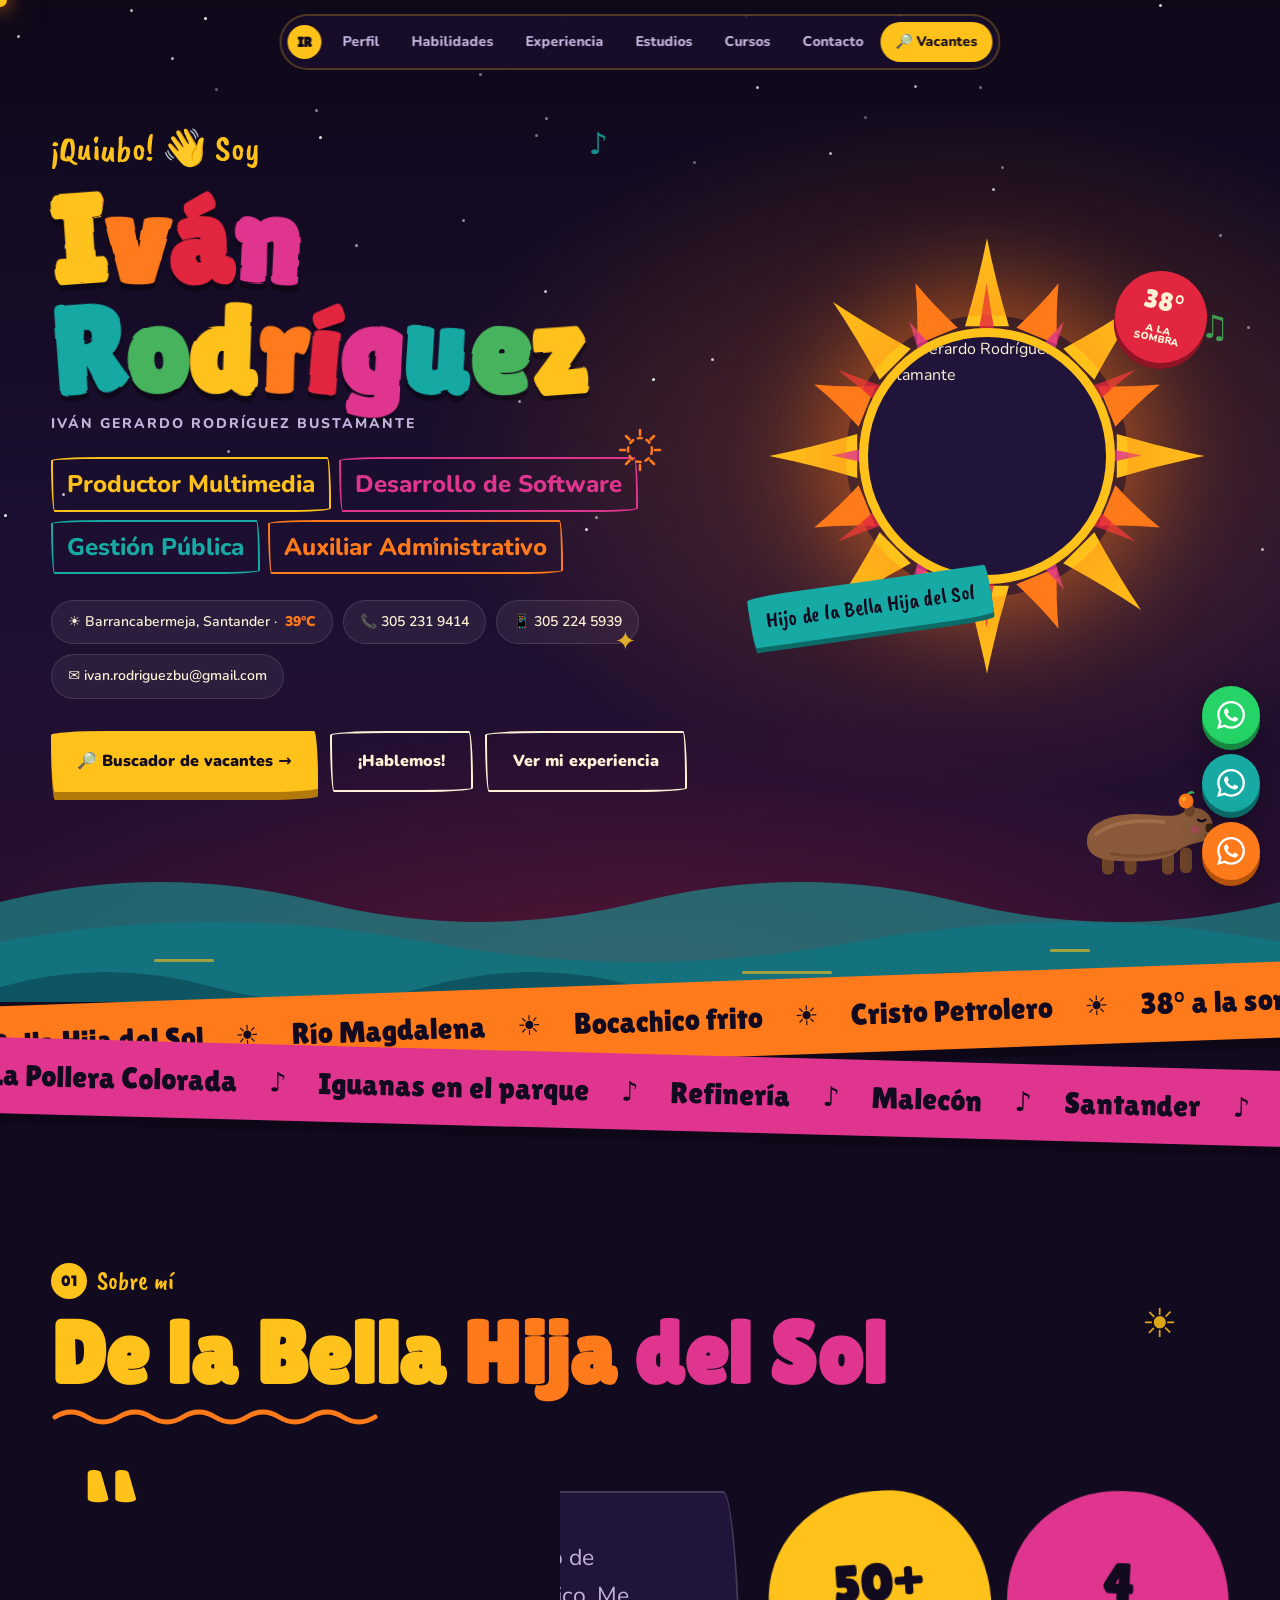
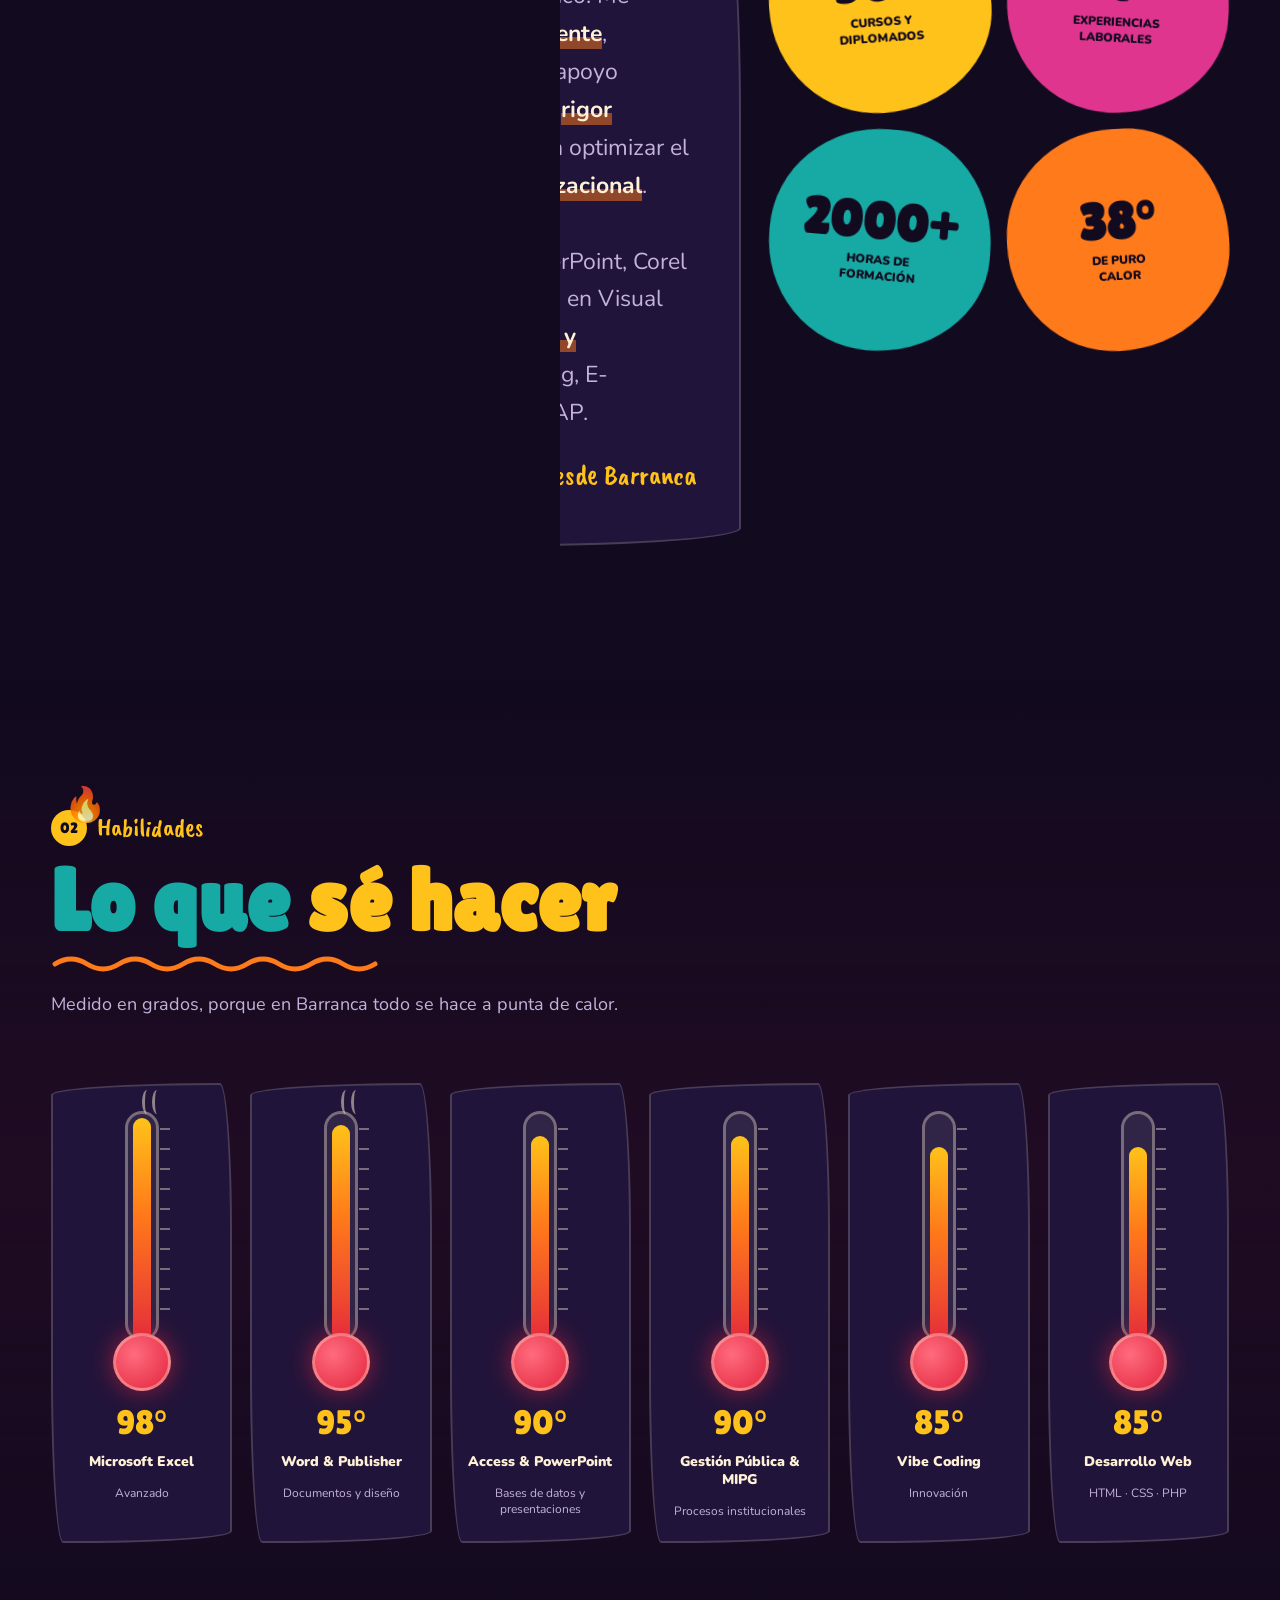
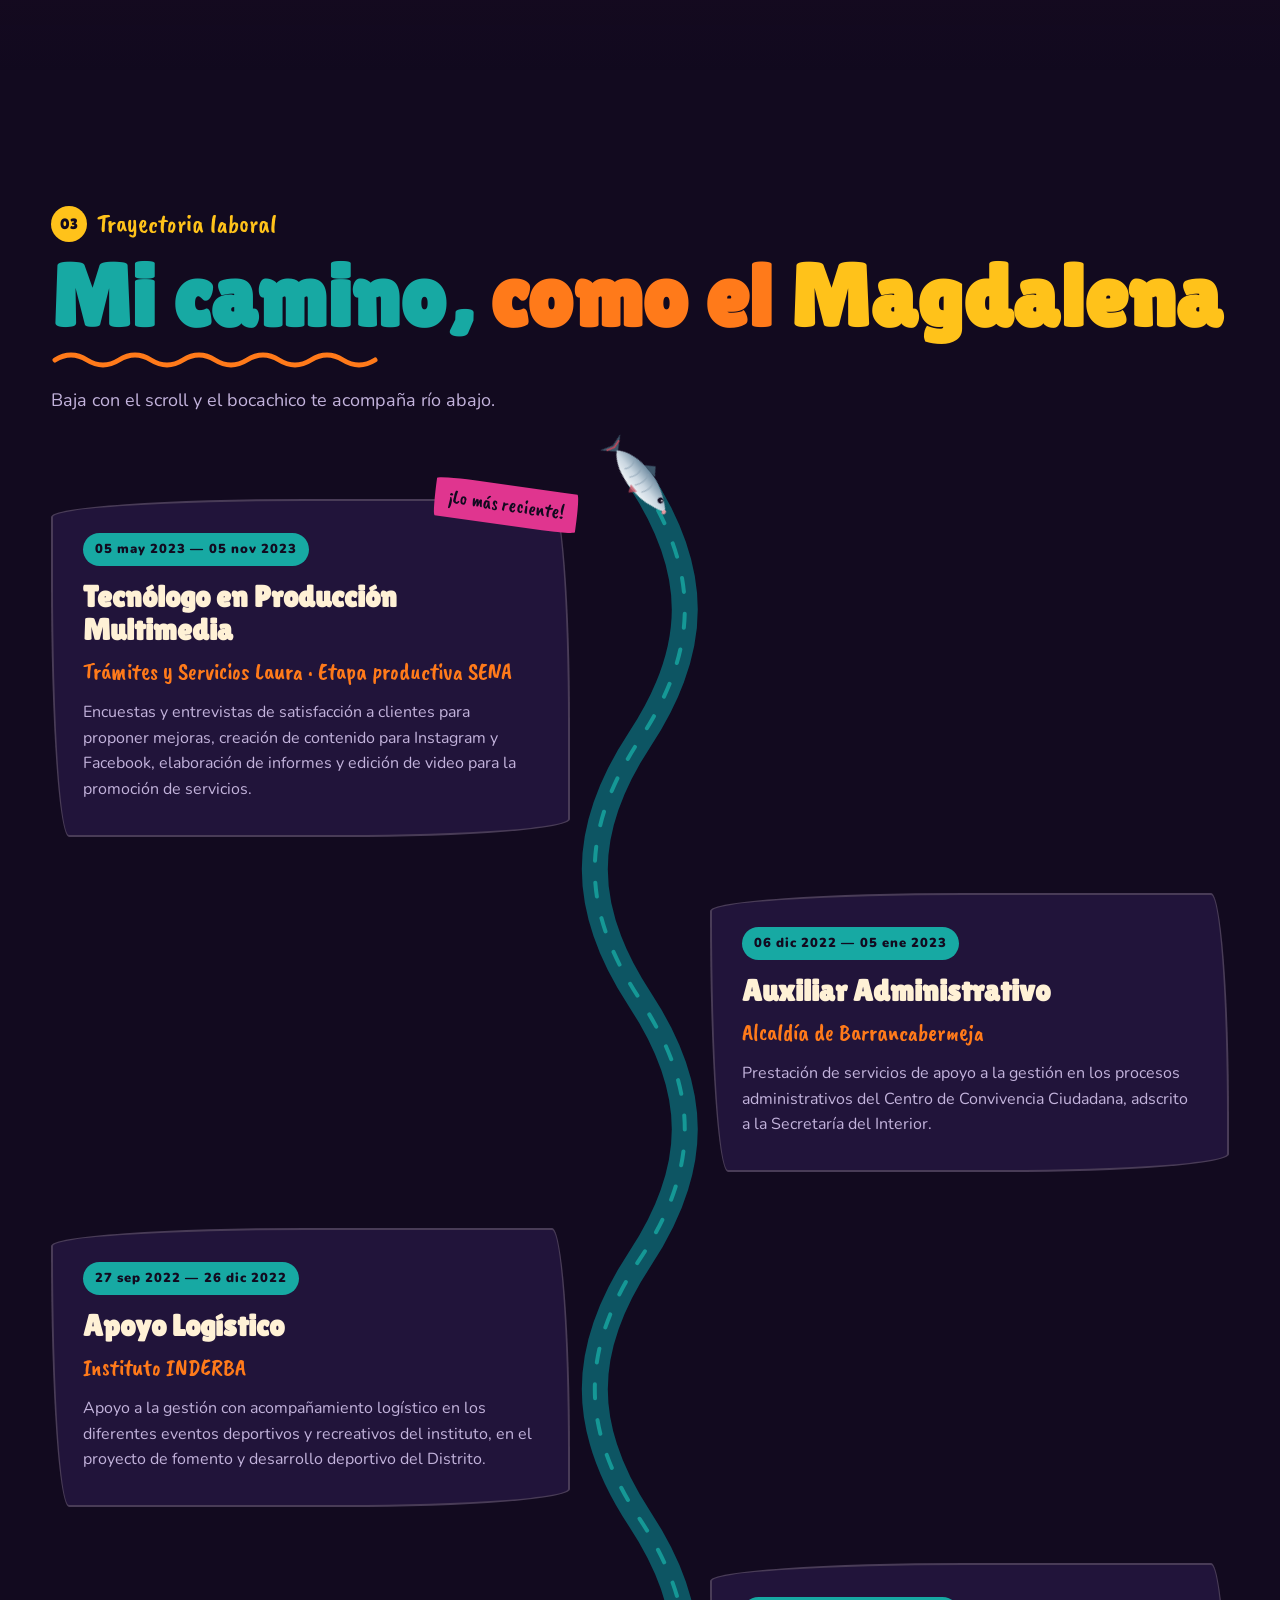
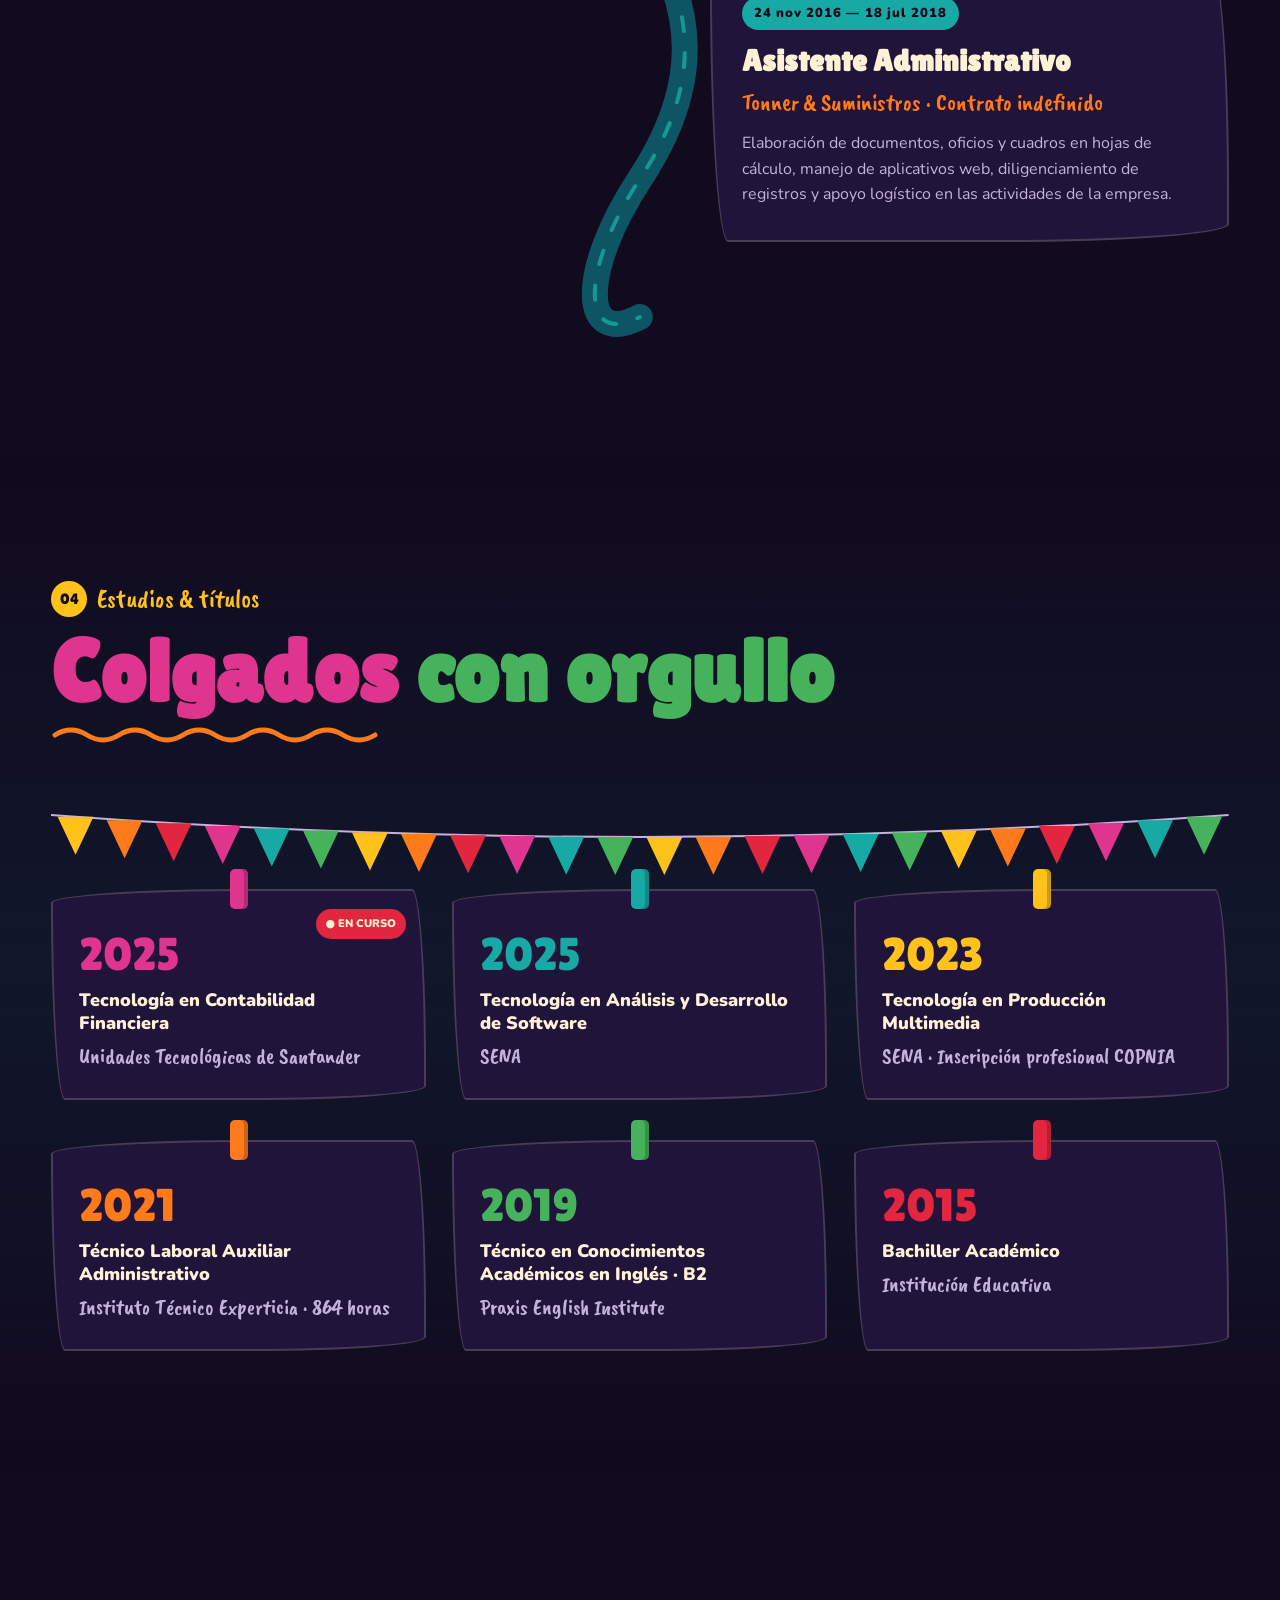
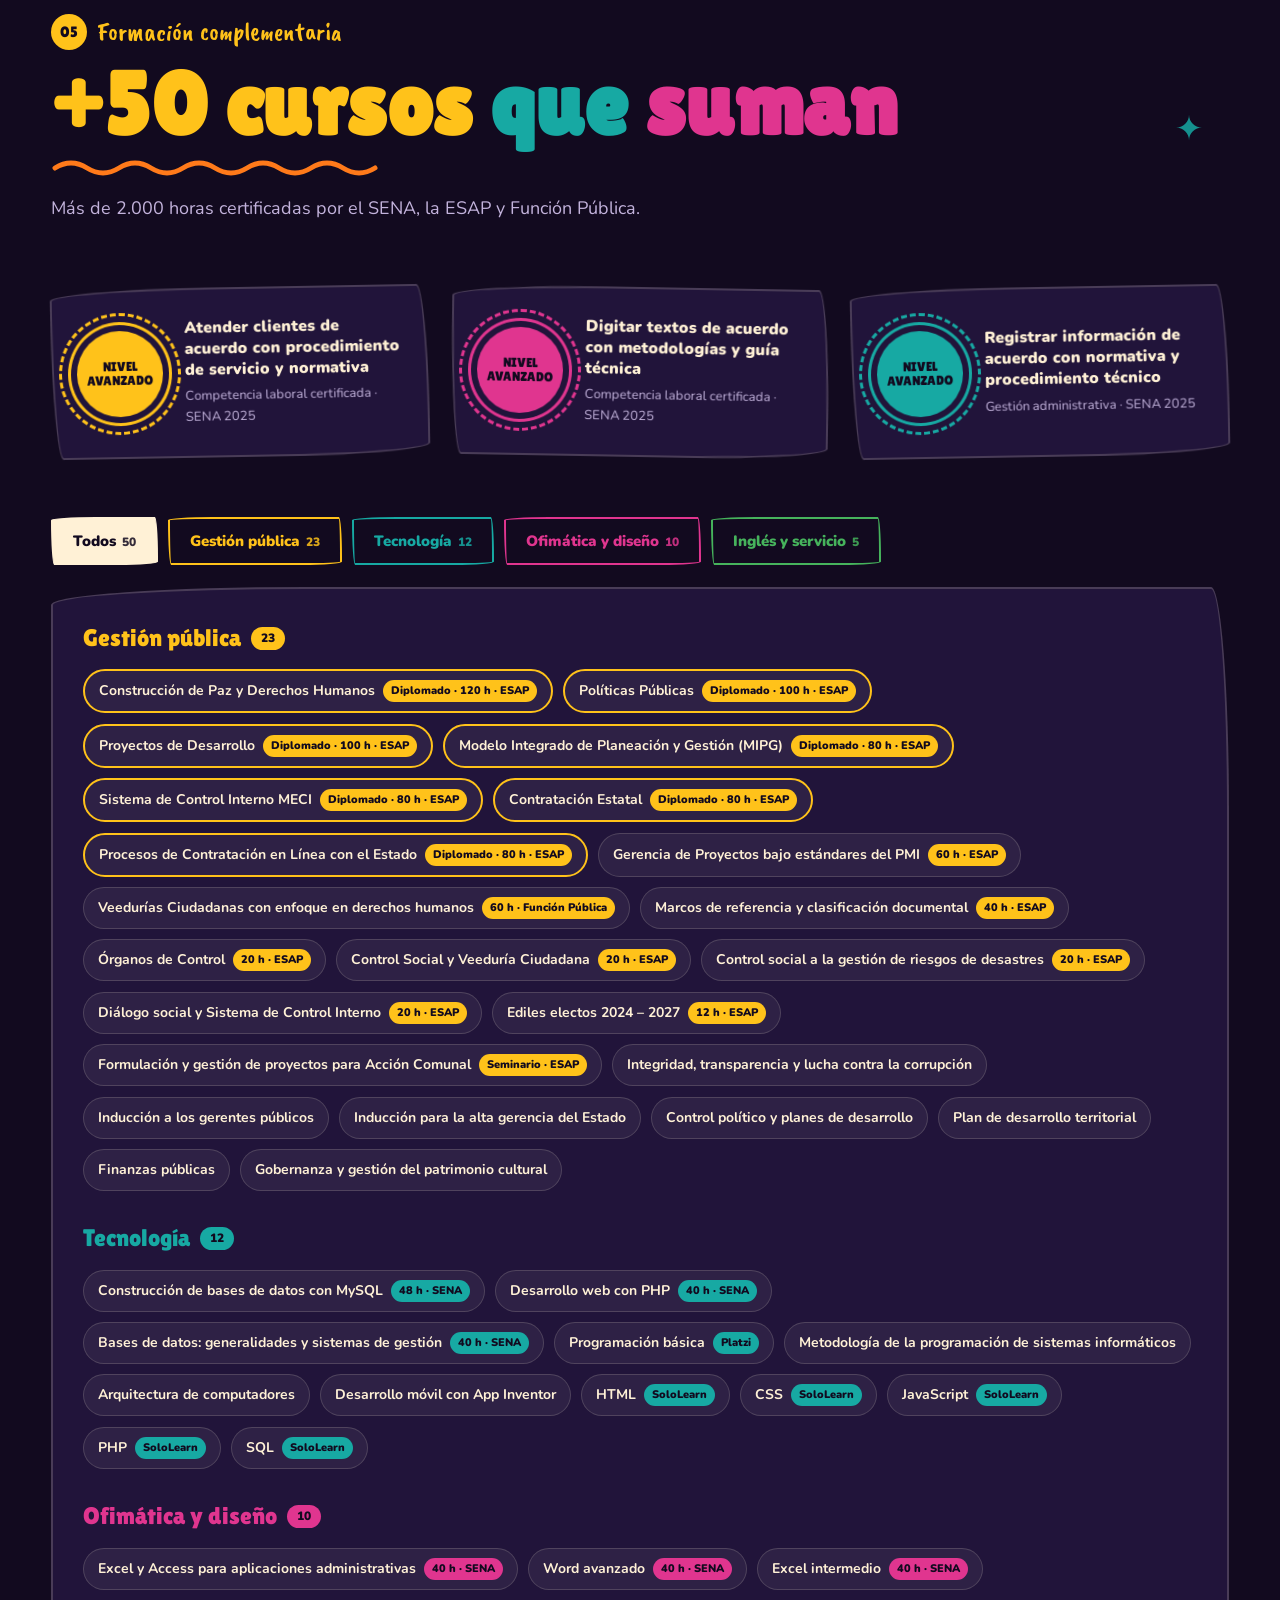
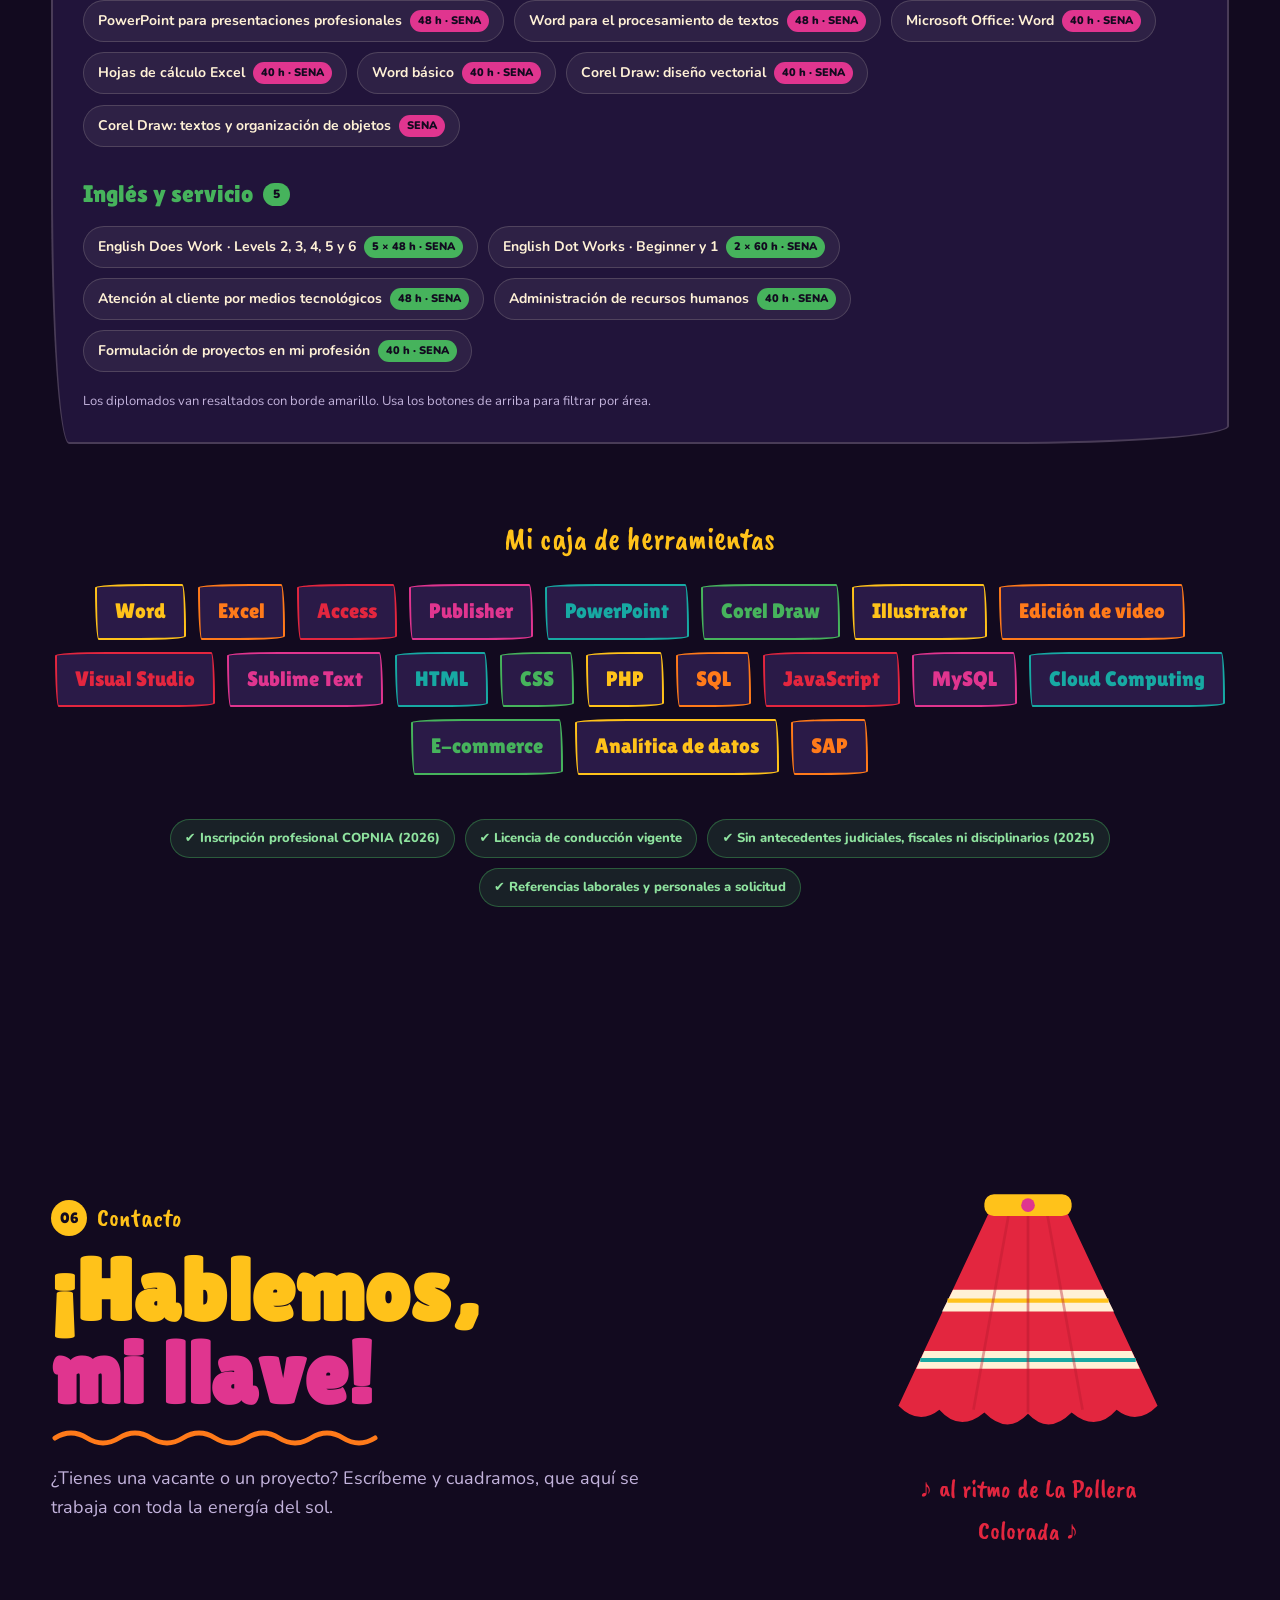
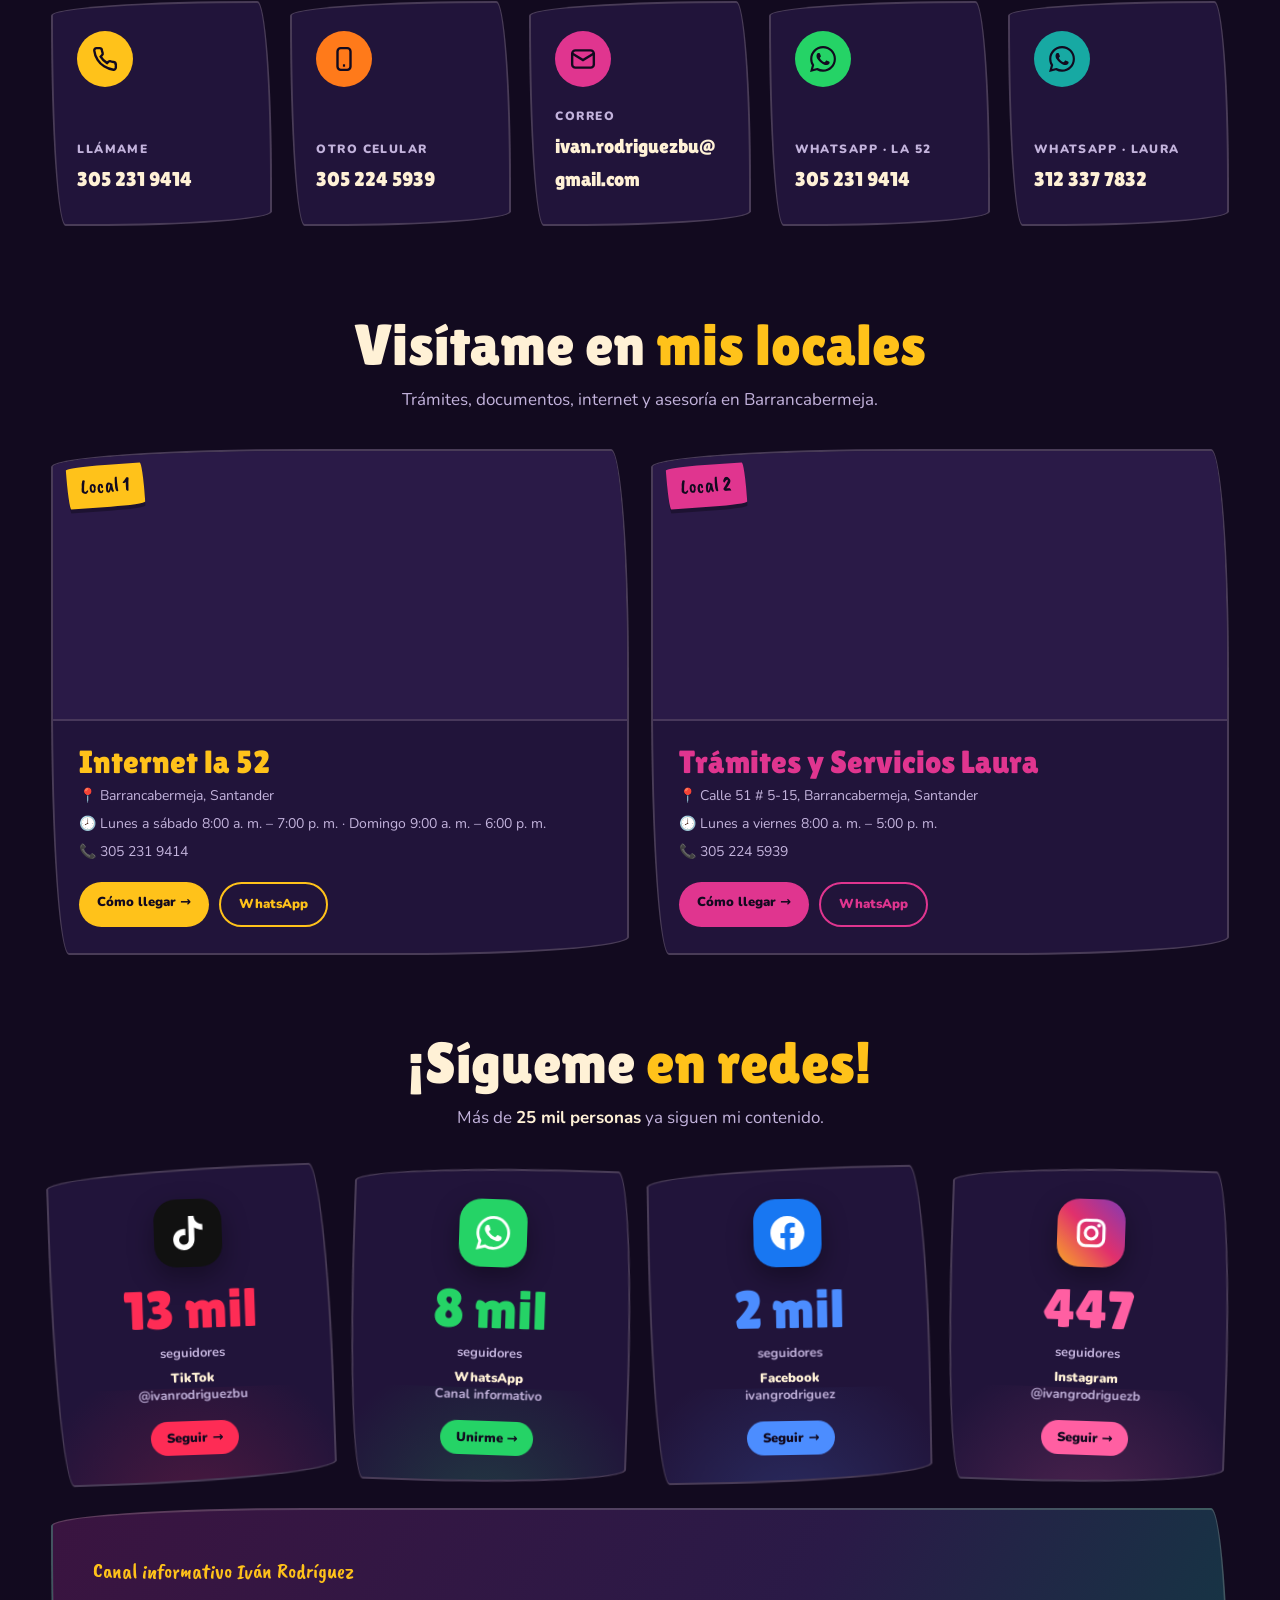
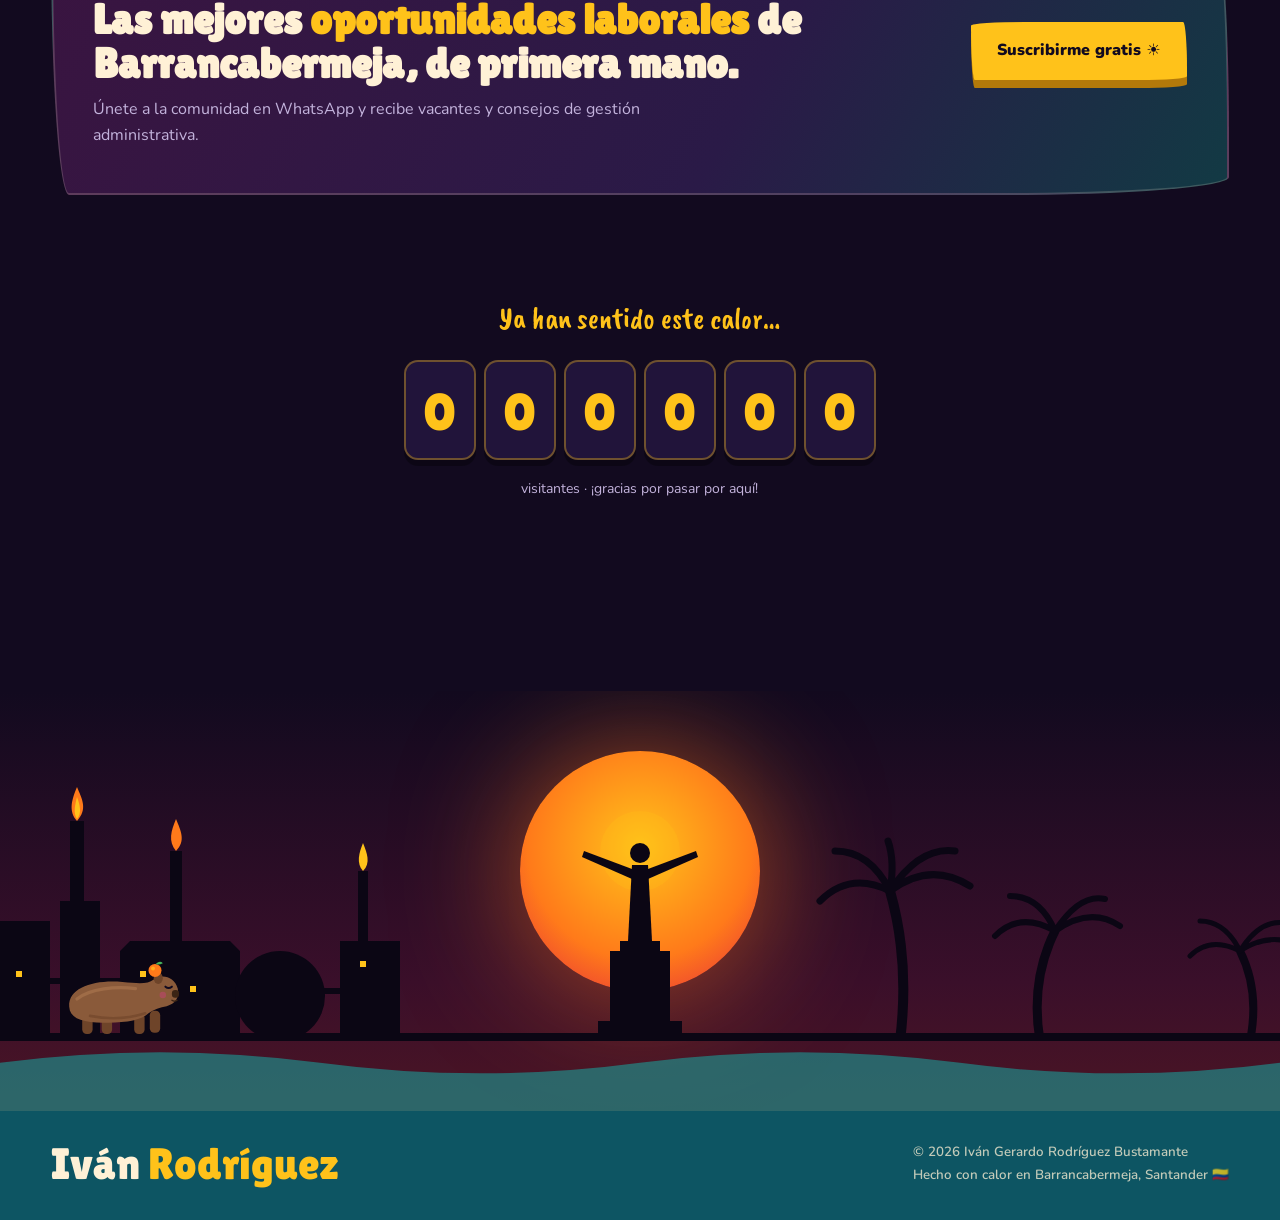
==== index.html @ 7e4647e2 "Botones al buscador de vacantes y arreglo de termómetros" ====
<!DOCTYPE html>
<html lang="es">
<head>
<meta charset="UTF-8" />
<meta name="viewport" content="width=device-width, initial-scale=1.0" />
<title>Iván Rodríguez · Hoja de Vida</title>
<meta name="description" content="Hoja de vida de Iván Gerardo Rodríguez Bustamante — Productor Multimedia, Gestor y Administrativo. Hecho en Barrancabermeja, la Bella Hija del Sol." />
<meta property="og:title" content="Iván Rodríguez — Hoja de Vida" />
<meta property="og:description" content="Productor Multimedia · Gestor · Administrativo — Barrancabermeja, Santander" />
<meta property="og:image" content="https://lh3.googleusercontent.com/d/1TrpAhBtvltnjmYTUtMc59AECn5KhLJZi" />
<meta name="theme-color" content="#120a1f" />
<link rel="preconnect" href="https://fonts.googleapis.com" />
<link rel="preconnect" href="https://fonts.gstatic.com" crossorigin />
<link href="https://fonts.googleapis.com/css2?family=Caveat+Brush&family=Lilita+One&family=Nunito:wght@400;600;800;900&display=swap" rel="stylesheet" />

<!-- Vercel Web Analytics: actívalo en Vercel → tu proyecto → Analytics → Enable -->
<script>window.va = window.va || function () { (window.vaq = window.vaq || []).push(arguments); };</script>
<script defer src="/_vercel/insights/script.js"></script>

<style>
:root{
  --night:#120a1f;
  --night2:#1a0f2e;
  --card:#21143a;
  --card2:#2a1a47;
  --cream:#fff1d6;
  --muted:#c3b3dc;
  --sun:#ffc21a;
  --orange:#ff7a1a;
  --red:#e3263f;
  --pink:#e0358f;
  --teal:#17a9a3;
  --river:#0d5563;
  --green:#46b35c;
  --display:'Lilita One',system-ui,sans-serif;
  --brush:'Caveat Brush',cursive;
  --body:'Nunito',system-ui,sans-serif;
  --bounce:cubic-bezier(.34,1.56,.64,1);
  --ease:cubic-bezier(.16,1,.3,1);
  --hand:255px 18px 225px 18px/18px 225px 18px 255px;
}
*{box-sizing:border-box;margin:0;padding:0}
html{background:var(--night);scroll-behavior:smooth;overflow-x:clip}
body{overflow-x:clip}
body{background:var(--night);color:var(--cream);font-family:var(--body);overflow-x:hidden;line-height:1.6;cursor:none}
a{color:inherit;text-decoration:none;cursor:none}
img{display:block;max-width:100%}
::selection{background:var(--sun);color:var(--night)}
@media (hover:none){body,a{cursor:auto}}
.wrap{width:min(1180px,92vw);margin:0 auto;position:relative}

/* ================= CURSOR SOLECITO ================= */
.c-sun{position:fixed;top:0;left:0;width:14px;height:14px;margin:-7px 0 0 -7px;border-radius:50%;background:var(--sun);box-shadow:0 0 18px var(--orange),0 0 40px rgba(255,194,26,.5);z-index:300;pointer-events:none}
.c-ring{position:fixed;top:0;left:0;width:44px;height:44px;margin:-22px 0 0 -22px;z-index:299;pointer-events:none;transition:width .35s var(--bounce),height .35s var(--bounce),margin .35s var(--bounce)}
.c-ring svg{width:100%;height:100%;animation:spin 6s linear infinite}
.c-ring.hov{width:78px;height:78px;margin:-39px 0 0 -39px}
.pop{position:fixed;z-index:298;pointer-events:none;font-family:var(--display);font-size:18px;animation:popFly .9s var(--ease) forwards}
@keyframes popFly{0%{transform:translate(-50%,-50%) scale(.3);opacity:1}100%{transform:translate(calc(-50% + var(--dx)),calc(-50% + var(--dy))) scale(1.2) rotate(var(--rt));opacity:0}}
@media (hover:none){.c-sun,.c-ring{display:none}}

/* ================= PRELOADER: amanece en Barranca ================= */
#pre{position:fixed;inset:0;z-index:400;background:var(--night);display:grid;place-items:center;overflow:hidden}
#pre .psun{width:170px;height:170px;border-radius:50%;background:radial-gradient(circle at 40% 35%,#ffe27a,var(--sun) 45%,var(--orange));box-shadow:0 0 80px var(--orange),0 0 180px rgba(255,122,26,.5);
  transform:translateY(60vh);animation:rise 1.3s var(--ease) forwards;display:grid;place-items:center}
@keyframes rise{to{transform:translateY(0)}}
#pre .deg{font-family:var(--display);font-size:52px;color:var(--night)}
#pre .msg{position:absolute;bottom:14vh;font-family:var(--brush);font-size:26px;color:var(--muted)}
#pre .pwave{position:absolute;left:0;right:0;bottom:0;height:12vh;background:var(--river)}
#pre.out{animation:preFade .9s ease .35s forwards}
#pre.out .psun{animation:sunBoom .9s var(--ease) forwards}
@keyframes sunBoom{to{transform:scale(14);opacity:0}}
@keyframes preFade{to{opacity:0;visibility:hidden}}

/* ================= NAV ================= */
.nav{position:fixed;top:14px;left:50%;z-index:200;transform:translate(-50%,-160%);transition:transform .9s var(--bounce) .3s;
  display:flex;align-items:center;gap:2px;padding:6px;border-radius:999px;background:rgba(26,15,46,.78);border:2px solid rgba(255,194,26,.25);backdrop-filter:blur(14px);-webkit-backdrop-filter:blur(14px)}
body.ready .nav{transform:translate(-50%,0)}
.nav a{font-weight:800;font-size:14px;padding:9px 15px;border-radius:999px;color:var(--muted);transition:background .3s,color .3s,transform .3s var(--bounce)}
.nav a:hover{color:var(--night);background:var(--sun);transform:rotate(-3deg) scale(1.06)}
.nav a.on{color:var(--night);background:var(--orange)}
.nav .mini-sun{width:34px;height:34px;padding:0;display:grid;place-items:center;background:var(--sun);color:var(--night);font-family:var(--display);font-size:14px;margin-right:4px}
.progress{position:fixed;left:0;top:0;height:4px;width:100%;transform-origin:left;transform:scaleX(0);z-index:250;background:linear-gradient(90deg,var(--sun),var(--orange),var(--red),var(--pink))}

/* ================= REVEALS (zoom, woosh, etc.) ================= */
.rv{opacity:0}
.rv.in{animation:var(--a,up) 1s var(--ease) both;animation-delay:var(--dl,0ms)}
[data-fx="up"]{--a:up}
[data-fx="zoom"]{--a:zoomIn}
[data-fx="zoomout"]{--a:zoomOut}
[data-fx="left"]{--a:wooshL}
[data-fx="right"]{--a:wooshR}
[data-fx="pop"]{--a:popIn}
[data-fx="drop"]{--a:dropIn}
@keyframes up{from{opacity:0;transform:translateY(60px)}to{opacity:1;transform:none}}
@keyframes zoomIn{from{opacity:0;transform:scale(.4) rotate(-6deg)}to{opacity:1;transform:none}}
@keyframes zoomOut{from{opacity:0;transform:scale(1.8);filter:blur(12px)}to{opacity:1;transform:none;filter:none}}
@keyframes wooshL{0%{opacity:0;transform:translateX(-60vw) skewX(25deg)}60%{opacity:1;transform:translateX(20px) skewX(-6deg)}80%{transform:translateX(-6px) skewX(2deg)}100%{opacity:1;transform:none}}
@keyframes wooshR{0%{opacity:0;transform:translateX(60vw) skewX(-25deg)}60%{opacity:1;transform:translateX(-20px) skewX(6deg)}80%{transform:translateX(6px) skewX(-2deg)}100%{opacity:1;transform:none}}
@keyframes popIn{0%{opacity:0;transform:scale(0) rotate(-20deg)}70%{opacity:1;transform:scale(1.12) rotate(4deg)}100%{opacity:1;transform:rotate(var(--r,0deg))}}
@keyframes dropIn{0%{opacity:0;transform:translateY(-140px) rotate(-18deg)}60%{opacity:1;transform:translateY(12px) rotate(6deg)}100%{opacity:1;transform:none}}
.whoosh-lines{position:fixed;inset:0;pointer-events:none;z-index:150;overflow:hidden}
.whoosh-lines i{position:absolute;left:-30%;height:2px;width:30%;border-radius:2px;background:linear-gradient(90deg,transparent,var(--sun));animation:streak .55s ease-out forwards}
@keyframes streak{to{left:130%}}

/* ================= TÍTULOS DE SECCIÓN ================= */
.sec{padding:130px 0;position:relative}
.s-head{margin-bottom:64px;position:relative}
.s-kicker{font-family:var(--brush);font-size:26px;color:var(--sun);display:inline-flex;align-items:center;gap:10px}
.s-kicker .n{font-family:var(--display);font-size:15px;background:var(--sun);color:var(--night);width:36px;height:36px;border-radius:50%;display:grid;place-items:center;animation:spin 14s linear infinite}
.s-title{font-family:var(--display);font-size:clamp(40px,7vw,88px);line-height:.95;margin-top:10px;letter-spacing:.005em}
.s-title .c1{color:var(--sun)}.s-title .c2{color:var(--orange)}.s-title .c3{color:var(--pink)}.s-title .c4{color:var(--teal)}.s-title .c5{color:var(--green)}.s-title .c6{color:var(--red)}
.squiggle{display:block;width:min(340px,70%);height:22px;margin-top:10px}
.squiggle path{fill:none;stroke:var(--orange);stroke-width:5;stroke-linecap:round;stroke-dasharray:420;stroke-dashoffset:420;transition:stroke-dashoffset 1.4s var(--ease) .3s}
.s-head.in .squiggle path{stroke-dashoffset:0}
.s-sub{color:var(--muted);font-size:18px;margin-top:16px;max-width:620px}

/* doodles flotantes */
.doodle{position:absolute;pointer-events:none;font-family:var(--display);opacity:.85;animation:float 5s ease-in-out infinite;z-index:1}
@keyframes float{50%{transform:translateY(-16px) rotate(12deg)}}
@keyframes spin{to{transform:rotate(360deg)}}

/* ================= HERO ================= */
.hero{min-height:100vh;position:relative;overflow:hidden;display:flex;align-items:center;padding:120px 0 210px;
  background:
    radial-gradient(ellipse 60% 50% at 75% 45%,rgba(255,122,26,.28),transparent 70%),
    radial-gradient(ellipse 80% 40% at 50% 100%,rgba(227,38,63,.25),transparent 70%),
    linear-gradient(180deg,#0e0819 0%,#1c0f31 55%,#2a1030 100%)}
.hero .stars i{position:absolute;width:3px;height:3px;border-radius:50%;background:#fff;animation:tw 3s ease-in-out infinite}
@keyframes tw{50%{opacity:.15;transform:scale(.4)}}
.hero-grid{display:grid;grid-template-columns:1.15fr .85fr;gap:40px;align-items:center;position:relative;z-index:3}
.hola{font-family:var(--brush);font-size:clamp(26px,3vw,36px);color:var(--sun);display:inline-block;transform:rotate(-4deg)}
.hola .wave{display:inline-block;animation:waveHand 1.6s ease-in-out infinite;transform-origin:70% 80%}
@keyframes waveHand{0%,60%,100%{transform:rotate(0)}10%,30%{transform:rotate(18deg)}20%,40%{transform:rotate(-10deg)}}
.name{font-family:var(--display);line-height:.9;font-size:clamp(58px,9.6vw,138px);margin:8px 0 6px;filter:url(#heat)}
.name .row{display:block;white-space:nowrap}
.name .ch{display:inline-block;opacity:0;transform:scale(0) rotate(-30deg);text-shadow:0 6px 0 rgba(0,0,0,.35)}
body.ready .name .ch{animation:chPop .8s var(--bounce) forwards;animation-delay:calc(var(--i) * 55ms + .2s)}
@keyframes chPop{to{opacity:1;transform:rotate(var(--r))}}
.name .ch.set{animation:none;opacity:1;transform:rotate(var(--r))}
.name .ch.set:hover{animation:jump .6s var(--bounce)}
@keyframes jump{40%{transform:translateY(-22%) rotate(calc(var(--r) * -2)) scale(1.1)}}
.fullname{font-weight:800;font-size:14px;letter-spacing:.14em;text-transform:uppercase;color:var(--muted)}
.role{margin-top:22px;font-size:clamp(18px,2.1vw,24px);font-weight:800;display:flex;flex-wrap:wrap;gap:8px}
.role span{padding:6px 14px;border-radius:var(--hand);border:2px solid currentColor}
.role span:nth-child(1){color:var(--sun)}.role span:nth-child(2){color:var(--pink)}.role span:nth-child(3){color:var(--teal)}.role span:nth-child(4){color:var(--orange)}
.hero-info{display:flex;flex-wrap:wrap;gap:10px;margin-top:26px}
.pill{display:inline-flex;align-items:center;gap:8px;padding:10px 16px;border-radius:999px;background:rgba(255,255,255,.06);border:1px solid rgba(255,255,255,.12);font-weight:600;font-size:14px;transition:transform .35s var(--bounce),background .3s,color .3s}
.pill:hover{transform:translateY(-4px) rotate(-2deg);background:var(--sun);color:var(--night)}
.temp{color:var(--orange);font-weight:900}
.cta{display:flex;flex-wrap:wrap;gap:12px;margin-top:32px}
.btn{display:inline-flex;align-items:center;gap:10px;padding:16px 26px;font-weight:900;font-size:16px;border-radius:var(--hand);transition:transform .4s var(--bounce),box-shadow .4s;position:relative}
.btn-sun{background:var(--sun);color:var(--night);box-shadow:0 8px 0 #b3790a}
.btn-sun:hover{transform:translateY(-4px) rotate(-2deg);box-shadow:0 12px 0 #b3790a,0 0 40px rgba(255,194,26,.5)}
.btn-line{border:2.5px solid var(--cream)}
.btn-line:hover{transform:translateY(-4px) rotate(2deg);border-color:var(--pink);color:var(--pink)}

/* sol con la foto */
.sunpic{position:relative;justify-self:center;width:min(440px,84vw);aspect-ratio:1;opacity:0;transform:scale(.3) rotate(-90deg)}
body.ready .sunpic{animation:sunIn 1.4s var(--bounce) .5s forwards}
@keyframes sunIn{to{opacity:1;transform:none}}
.sunpic .rays{position:absolute;inset:0;animation:spin 40s linear infinite}
.sunpic .rays2{position:absolute;inset:6%;animation:spin 26s linear infinite reverse;opacity:.8}
.sunpic .glow{position:absolute;inset:18%;border-radius:50%;box-shadow:0 0 90px 30px rgba(255,122,26,.45);animation:pulse 3s ease-in-out infinite}
@keyframes pulse{50%{box-shadow:0 0 130px 50px rgba(255,194,26,.5)}}
.sunpic .face{position:absolute;inset:21%;border-radius:50%;overflow:hidden;border:9px solid var(--sun);background:var(--card)}
.sunpic .face img{width:100%;height:100%;object-fit:cover;object-position:50% 8%;transform-origin:50% 25%;transition:transform .8s var(--ease)}
.sunpic:hover .face img{transform:scale(1.1)}
.badge38{position:absolute;right:0;top:8%;background:var(--red);color:var(--cream);font-family:var(--display);font-size:26px;padding:12px 14px;border-radius:50%;width:92px;height:92px;display:grid;place-items:center;text-align:center;line-height:.95;transform:rotate(12deg);box-shadow:0 6px 0 #8f1426;animation:wobble 2.4s ease-in-out infinite}
.badge38 small{font-family:var(--body);font-size:10px;font-weight:900;display:block}
@keyframes wobble{50%{transform:rotate(-6deg) scale(1.08)}}
.sticker{position:absolute;left:-4%;bottom:10%;background:var(--teal);color:var(--night);font-family:var(--brush);font-size:22px;padding:8px 16px;border-radius:var(--hand);transform:rotate(-8deg);box-shadow:0 5px 0 #0c6b67;animation:wobble 3s ease-in-out infinite reverse}

/* río Magdalena */
.river{position:absolute;left:0;right:0;bottom:0;height:170px;z-index:2;overflow:hidden}
.river .wv{position:absolute;left:0;width:200%;height:100%;animation:flow linear infinite}
.river .w1{bottom:-10px;animation-duration:14s;opacity:.55}
.river .w2{bottom:-30px;animation-duration:9s;animation-direction:reverse;opacity:.8}
.river .w3{bottom:-55px;animation-duration:6s}
@keyframes flow{to{transform:translateX(-50%)}}
.river .shimmer{position:absolute;height:3px;border-radius:3px;background:rgba(255,194,26,.6);animation:shim 3s ease-in-out infinite}
@keyframes shim{50%{opacity:.1;transform:scaleX(.4)}}

/* bocachico saltando */
.boca{position:absolute;width:90px;z-index:3;bottom:40px;opacity:0;animation:jumpFish 5.5s ease-in-out infinite}
.boca.b2{width:70px;animation-delay:2.7s;animation-duration:6.5s}
@keyframes jumpFish{
  0%{opacity:0;transform:translate(0,40px) rotate(-55deg)}
  8%{opacity:1}
  30%{transform:translate(90px,-120px) rotate(0deg)}
  55%{opacity:1;transform:translate(180px,30px) rotate(60deg)}
  60%,100%{opacity:0;transform:translate(190px,60px) rotate(70deg)}
}
.splash{position:absolute;bottom:60px;width:60px;height:14px;border:3px solid rgba(255,241,214,.7);border-radius:50%;opacity:0;animation:splash 5.5s ease-out infinite;z-index:3}
@keyframes splash{0%{opacity:.9;transform:scale(.2)}10%{opacity:0;transform:scale(1.6)}100%{opacity:0}}

/* iguana caminando */
.iguana{position:absolute;width:210px;z-index:4;animation:walk 32s linear infinite}
.iguana.hero-ig{bottom:118px;left:-240px}
@keyframes walk{to{transform:translateX(calc(100vw + 480px))}}
.iguana .body{animation:bob .5s ease-in-out infinite alternate}
@keyframes bob{to{transform:translateY(-2px)}}
.iguana .leg{transform-box:fill-box;transform-origin:50% 0;animation:leg .5s ease-in-out infinite alternate}
.iguana .leg.b{animation-delay:-.5s}
@keyframes leg{from{transform:rotate(-22deg)}to{transform:rotate(22deg)}}
.iguana .tail{transform-box:fill-box;transform-origin:100% 30%;animation:tail 1s ease-in-out infinite alternate}
@keyframes tail{from{transform:rotate(-7deg)}to{transform:rotate(7deg)}}
.iguana .tongue{transform-box:fill-box;transform-origin:0 50%;animation:tongue 3s ease-in-out infinite}
@keyframes tongue{0%,85%,100%{transform:scaleX(0)}90%,95%{transform:scaleX(1)}}


/* chigüiro relajado */
.chiguiro .chg-body{transform-box:fill-box;transform-origin:50% 100%;animation:breathe 2.6s ease-in-out infinite}
@keyframes breathe{50%{transform:scaleY(1.035) scaleX(.99)}}
.chiguiro .chg-ear{transform-box:fill-box;transform-origin:50% 100%;animation:ear 4s ease-in-out infinite}
@keyframes ear{0%,88%,100%{transform:rotate(0)}91%{transform:rotate(-25deg)}94%{transform:rotate(10deg)}}
.chiguiro .chg-orange{animation:orangeBob 2.6s ease-in-out infinite}
@keyframes orangeBob{50%{transform:translateY(-3px) rotate(-4deg)}}
.chiguiro .zz{position:absolute;right:-6px;top:-18px;font-family:var(--brush);color:var(--muted);font-size:22px;animation:noteUp 3.5s ease-out infinite;opacity:0}
.chg-wrap{position:absolute;z-index:4}
.chg-wrap.hero-chg{right:5%;bottom:112px;width:150px}
.chg-wrap.foot-chg{left:4%;bottom:62px;width:130px}
.chg-wrap .chiguiro{position:static;width:100%}
.chg-wrap .say{position:absolute;left:-70px;top:-38px;background:var(--cream);color:var(--night);font-family:var(--brush);font-size:18px;padding:4px 12px;border-radius:var(--hand);transform:rotate(-6deg) scale(0);transition:transform .4s var(--bounce);white-space:nowrap}
.chg-wrap:hover .say{transform:rotate(-6deg) scale(1)}
@media (max-width:680px){.chg-wrap.hero-chg{width:105px;right:3%}.chg-wrap.foot-chg{width:95px}}

/* ================= CINTA CULTURAL ================= */
.tape{position:relative;z-index:5;background:var(--orange);color:var(--night);transform:rotate(-2deg);margin:-18px -2vw 0;padding:14px 0;overflow:hidden;box-shadow:0 10px 0 rgba(0,0,0,.25)}
.tape.t2{background:var(--pink);transform:rotate(1.5deg);margin-top:-6px}
.tape .track{display:flex;width:max-content;animation:mq 34s linear infinite}
.tape.t2 .track{animation-direction:reverse;animation-duration:28s}
.tape span{font-family:var(--display);font-size:clamp(20px,2.6vw,30px);padding:0 16px;white-space:nowrap;display:flex;align-items:center;gap:32px}
.tape span::after{content:"☀";font-size:.9em}
.tape.t2 span::after{content:"♪"}
@keyframes mq{to{transform:translateX(-50%)}}

/* ================= TARJETA HECHA A MANO ================= */
.hcard{background:var(--card);border:2.5px solid rgba(255,241,214,.18);border-radius:var(--hand);position:relative;transition:transform .5s var(--bounce),border-color .3s,box-shadow .5s}
.hcard:hover{border-color:var(--sun);box-shadow:0 18px 50px rgba(255,122,26,.18)}

/* ================= SOBRE MÍ ================= */
.about-grid{display:grid;grid-template-columns:1.5fr 1fr;gap:28px;align-items:start}
.quote{padding:46px 42px;font-size:clamp(18px,1.9vw,23px);line-height:1.65;color:var(--muted)}
.quote .qm{position:absolute;top:-40px;left:24px;font-family:var(--display);font-size:120px;line-height:1;color:var(--sun)}
.quote strong{color:var(--cream);background:linear-gradient(transparent 60%,rgba(255,122,26,.5) 60%) no-repeat;background-size:0 100%;transition:background-size 1.1s var(--ease)}
.quote.in strong{background-size:100% 100%}
.quote.in strong:nth-of-type(2){transition-delay:.4s}
.quote.in strong:nth-of-type(3){transition-delay:.8s}
.quote .sig{display:block;font-family:var(--brush);color:var(--sun);font-size:28px;margin-top:20px;text-align:right}
.stats{display:grid;grid-template-columns:1fr 1fr;gap:16px}
.stat{padding:24px 18px;text-align:center;border-radius:50% 45% 52% 48%/48% 52% 45% 50%;aspect-ratio:1;display:flex;flex-direction:column;justify-content:center;align-items:center;color:var(--night);transition:transform .45s var(--bounce)}
.stat:hover{transform:scale(1.1) rotate(-6deg)!important}
.stat b{font-family:var(--display);font-size:clamp(34px,4vw,56px);line-height:1}
.stat small{font-weight:900;font-size:12px;line-height:1.3;margin-top:6px;text-transform:uppercase}
.stat:nth-child(1){background:var(--sun)}
.stat:nth-child(2){background:var(--pink)}
.stat:nth-child(3){background:var(--teal)}
.stat:nth-child(4){background:var(--orange)}

/* ================= TERMÓMETROS (habilidades) ================= */
.thermos{display:grid;grid-template-columns:repeat(6,1fr);gap:18px}
.thermo{padding:26px 12px 22px;display:flex;flex-direction:column;align-items:center;gap:14px;text-align:center}
.thermo:hover{transform:translateY(-8px) rotate(-1.5deg)}
.tube{position:relative;width:34px;height:230px;border-radius:20px;background:rgba(255,255,255,.07);border:3px solid rgba(255,241,214,.35)}
.tube .fill{position:absolute;left:5px;right:5px;bottom:-18px;height:0;border-radius:14px;background:linear-gradient(to top,var(--red),var(--orange) 60%,var(--sun));transition:height 2s var(--bounce)}
.thermos.in .fill{height:calc(var(--v) * 1% + 18px)}
.tube .ticks{position:absolute;right:-14px;top:14px;bottom:14px;width:10px;background:repeating-linear-gradient(to bottom,rgba(255,241,214,.4) 0 2px,transparent 2px 20px)}
.bulb{width:58px;height:58px;border-radius:50%;background:radial-gradient(circle at 35% 35%,#ff6b7d,var(--red));border:3px solid rgba(255,241,214,.35);margin-top:-22px;position:relative;z-index:2;box-shadow:0 0 24px rgba(227,38,63,.6);animation:bulb 2s ease-in-out infinite}
@keyframes bulb{50%{box-shadow:0 0 40px rgba(255,122,26,.8)}}
.thermo .deg{font-family:var(--display);font-size:34px;color:var(--sun);line-height:1}
.thermo h4{font-weight:900;font-size:14px;line-height:1.3}
.thermo p{font-size:12px;color:var(--muted);line-height:1.35}
.steam{position:absolute;top:-24px;left:50%;width:10px;height:24px;border-radius:50%;border-left:3px solid rgba(255,241,214,.5);animation:steam 2s ease-in infinite;opacity:0}
.steam.s2{margin-left:10px;animation-delay:1s}
.thermos.in .thermo.hot .steam{opacity:1}
@keyframes steam{0%{transform:translateY(0) scaleY(.6);opacity:0}30%{opacity:.8}100%{transform:translateY(-26px) scaleY(1.2);opacity:0}}

/* ================= TRAYECTORIA: el río ================= */
.flow{position:relative;padding:20px 0}
.flow svg.riverline{position:absolute;inset:0;width:100%;height:100%;overflow:visible;pointer-events:none}
.flow .rl-base{fill:none;stroke:var(--river);stroke-width:26;stroke-linecap:round}
.flow .rl-cur{fill:none;stroke:rgba(23,169,163,.8);stroke-width:4;stroke-dasharray:14 22;stroke-linecap:round;animation:current 1.4s linear infinite}
@keyframes current{to{stroke-dashoffset:-36}}
.swimmer{position:absolute;top:0;left:0;width:96px;z-index:3;pointer-events:none;transition:transform .15s linear}
.job{position:relative;width:calc(50% - 70px);margin-bottom:56px;z-index:2}
.job:nth-of-type(odd){margin-right:auto}
.job:nth-of-type(even){margin-left:auto}
.job .hcard{padding:32px 30px}
.job .hcard:hover{transform:rotate(-1deg) translateY(-6px)}
.job:nth-of-type(even) .hcard:hover{transform:rotate(1deg) translateY(-6px)}
.job .when{display:inline-block;font-weight:900;font-size:13px;letter-spacing:.06em;background:var(--teal);color:var(--night);padding:6px 12px;border-radius:999px;margin-bottom:14px}
.job h3{font-family:var(--display);font-size:clamp(22px,2.4vw,30px);line-height:1.1;color:var(--cream)}
.job .org{display:block;font-family:var(--brush);font-size:24px;color:var(--orange);margin:6px 0 10px}
.job p{color:var(--muted)}
.job .new{position:absolute;top:-16px;right:-10px;background:var(--pink);color:var(--night);font-family:var(--brush);font-size:20px;padding:4px 14px;border-radius:var(--hand);transform:rotate(8deg);animation:wobble 2.2s ease-in-out infinite}

/* ================= ESTUDIOS: banderines ================= */
.flags{position:relative;height:70px;margin-bottom:10px}
.flags svg{width:100%;height:100%}
.flags .fl{transform-box:fill-box;transform-origin:50% 0;animation:flag 2.4s ease-in-out infinite}
@keyframes flag{50%{transform:rotate(7deg)}}
.edu-grid{display:grid;grid-template-columns:repeat(3,1fr);gap:40px 26px}
.edu{padding:40px 26px 28px;transform-origin:50% -30px;animation:hang 4s ease-in-out infinite;animation-delay:var(--hd,0s)}
.edu.rv{animation:none}
.edu.rv.in{animation:dropIn 1s var(--ease) both,hang 4s ease-in-out 1s infinite;animation-delay:var(--dl,0ms),calc(var(--dl,0ms) + 1s)}
@keyframes hang{50%{transform:rotate(1.6deg)}}
.edu .pin{position:absolute;top:-22px;left:50%;width:18px;height:40px;margin-left:-9px;border-radius:5px;background:var(--c);box-shadow:inset -4px 0 0 rgba(0,0,0,.2)}
.edu .yr{font-family:var(--display);font-size:46px;line-height:1;color:var(--c)}
.edu h3{font-weight:900;font-size:18px;line-height:1.3;margin-top:10px}
.edu .inst{font-family:var(--brush);font-size:22px;color:var(--muted);margin-top:8px;line-height:1.2}
.edu .live{position:absolute;top:18px;right:18px;background:var(--red);color:var(--cream);font-weight:900;font-size:11px;padding:6px 10px;border-radius:999px;animation:blink 1.2s steps(1) infinite}
@keyframes blink{50%{opacity:.35}}
.edu:hover{transform:scale(1.05) rotate(-2deg)!important;animation-play-state:paused}

/* ================= CURSOS Y COMPETENCIAS ================= */
.comp-grid{display:grid;grid-template-columns:repeat(3,1fr);gap:22px;margin-bottom:60px}
.medal{padding:28px 24px;display:flex;gap:22px;align-items:center}
.medal:hover{transform:translateY(-6px) rotate(-1deg)}
.seal{flex:none;width:86px;height:86px;border-radius:50%;background:var(--c);display:grid;place-items:center;position:relative;box-shadow:0 0 0 6px var(--card),0 0 0 9px var(--c)}
.seal::after{content:"";position:absolute;inset:-18px;border-radius:50%;border:3px dashed var(--c);animation:spin 12s linear infinite}
.seal b{font-family:var(--display);font-size:13px;line-height:1.05;text-align:center;color:var(--night);font-weight:400}
.medal h4{font-weight:900;font-size:16px;line-height:1.3}
.medal small{display:block;color:var(--muted);font-size:13px;margin-top:6px}
.tabs{display:flex;flex-wrap:wrap;gap:10px;margin-bottom:22px}
.tab{font-family:var(--body);font-weight:900;font-size:15px;padding:12px 20px;border-radius:var(--hand);border:2.5px solid var(--c);color:var(--c);background:transparent;cursor:none;transition:transform .3s var(--bounce),background .3s,color .3s}
.tab:hover{transform:translateY(-3px) rotate(-2deg)}
.tab.on{background:var(--c);color:var(--night)}
.tab .ct{font-size:12px;opacity:.85;margin-left:6px}
.panel{padding:30px;min-height:240px}
.chips{display:flex;flex-direction:column;gap:28px}
.chips-row{display:flex;flex-wrap:wrap;gap:10px}
.chip-group h5{font-family:var(--display);font-weight:400;font-size:24px;color:var(--c);margin-bottom:12px;display:flex;align-items:center;gap:10px}
.chip-group h5 span{font-family:var(--body);font-weight:900;font-size:12px;background:var(--c);color:var(--night);padding:2px 10px;border-radius:999px}
.chip{display:inline-flex;align-items:center;gap:8px;padding:9px 14px;border-radius:999px;background:rgba(255,255,255,.06);border:1.5px solid rgba(255,241,214,.16);font-weight:700;font-size:14px;opacity:0;transform:scale(.3);animation:chipIn .5s var(--bounce) forwards;animation-delay:calc(var(--i) * 18ms);transition:background .25s,color .25s}
.chip em{font-style:normal;font-size:11px;font-weight:900;padding:2px 8px;border-radius:999px;background:var(--c);color:var(--night);white-space:nowrap}
.chip.dip{border:2px solid var(--sun)}
.chip:hover{background:var(--c);color:var(--night)}
.chip:hover em{background:var(--night);color:var(--c)}
@keyframes chipIn{to{opacity:1;transform:none}}
.panel-note{margin-top:18px;color:var(--muted);font-size:13px}
.tools{margin-top:70px;text-align:center}
.tools h3{font-family:var(--brush);font-size:32px;color:var(--sun);margin-bottom:20px;font-weight:400}
.tool-cloud{display:flex;flex-wrap:wrap;justify-content:center;gap:12px}
.tool{font-family:var(--display);font-size:clamp(15px,1.7vw,21px);padding:9px 18px;border-radius:var(--hand);background:var(--card2);border:2px solid var(--c);color:var(--c);animation:toolFloat 4s ease-in-out infinite;animation-delay:var(--d)}
.tool:hover{background:var(--c);color:var(--night)}
@keyframes toolFloat{50%{transform:translateY(-8px) rotate(-2deg)}}
.docs{display:flex;flex-wrap:wrap;gap:10px;justify-content:center;margin-top:44px}
.doc{font-weight:800;font-size:13px;padding:8px 14px;border-radius:999px;background:rgba(70,179,92,.14);color:#8fe39f;border:1px solid rgba(70,179,92,.4)}
@media (max-width:1000px){.comp-grid{grid-template-columns:1fr}}

/* ================= CONTACTO ================= */
.contact-top{display:grid;grid-template-columns:1.3fr .7fr;gap:30px;align-items:center;margin-bottom:50px}
.pollera{width:min(300px,70vw);justify-self:center;position:relative}
.pollera svg{overflow:visible;width:100%}
.pollera .skirt{transform-box:fill-box;transform-origin:50% 0;animation:twirl 1.6s ease-in-out infinite}
@keyframes twirl{0%,100%{transform:scaleX(1) skewX(0)}25%{transform:scaleX(1.14) skewX(-7deg)}75%{transform:scaleX(.9) skewX(7deg)}}
.pollera .note{position:absolute;font-family:var(--display);font-size:30px;animation:noteUp 3s ease-out infinite;opacity:0}
@keyframes noteUp{0%{opacity:0;transform:translateY(20px)}20%{opacity:1}100%{opacity:0;transform:translateY(-90px) rotate(25deg)}}
.pollera .cap{text-align:center;font-family:var(--brush);font-size:26px;color:var(--red);margin-top:6px}
.c-grid{display:grid;grid-template-columns:repeat(auto-fit,minmax(200px,1fr));gap:18px}
.c-item{padding:28px 24px;min-height:180px;display:flex;flex-direction:column;justify-content:space-between;gap:20px}
.c-item:hover{transform:translateY(-8px) rotate(-1.5deg)}
.c-item .ic{width:56px;height:56px;border-radius:50%;display:grid;place-items:center;background:var(--c);color:var(--night);transition:transform .5s var(--bounce)}
.c-item:hover .ic{transform:rotate(-15deg) scale(1.15)}
.c-item .ic svg{width:26px;height:26px}
.c-item .k{font-weight:900;font-size:12px;letter-spacing:.12em;text-transform:uppercase;color:var(--muted)}
.c-item .v{font-family:var(--display);font-size:clamp(17px,1.6vw,21px);word-break:break-word;margin-top:4px}
.channel{margin-top:24px;padding:44px 40px;display:grid;grid-template-columns:1fr auto;gap:30px;align-items:center;background:linear-gradient(120deg,#3a1440,#2a1a47 60%,#123a44)}
.channel h3{font-family:var(--display);font-size:clamp(26px,3.4vw,42px);line-height:1.05}
.channel h3 em{font-style:normal;color:var(--sun)}
.channel p{color:var(--muted);margin-top:12px;max-width:600px}

/* locales */
.locales{margin-top:90px}
.loc-grid{display:grid;grid-template-columns:repeat(2,1fr);gap:22px}
.loc{overflow:hidden;display:flex;flex-direction:column}
.loc:hover{transform:translateY(-8px) rotate(-.6deg)}
.loc .map{position:relative;height:270px;overflow:hidden;border-bottom:2.5px solid rgba(255,241,214,.14);background:var(--card2)}
.loc iframe{width:100%;height:100%;border:0;display:block;filter:invert(.9) hue-rotate(180deg) saturate(1.4) contrast(.92);transition:filter .6s}
.loc:hover iframe{filter:none}
.loc .tag{position:absolute;top:14px;left:14px;z-index:2;background:var(--c);color:var(--night);font-family:var(--brush);font-size:21px;padding:4px 14px;border-radius:var(--hand);transform:rotate(-4deg);box-shadow:0 4px 0 rgba(0,0,0,.3);animation:wobble 2.6s ease-in-out infinite;pointer-events:none}
.loc .info{padding:24px 26px 26px;display:flex;flex-direction:column;gap:6px}
.loc h4{font-family:var(--display);font-weight:400;font-size:clamp(24px,2.6vw,32px);color:var(--c);line-height:1.05}
.loc p{color:var(--muted);font-size:14px;display:flex;gap:8px;align-items:flex-start}
.loc .btns{display:flex;flex-wrap:wrap;gap:10px;margin-top:12px}
.loc .btns a{font-weight:900;font-size:13px;padding:10px 18px;border-radius:999px;background:var(--c);color:var(--night);transition:transform .35s var(--bounce)}
.loc .btns a.alt{background:transparent;border:2px solid var(--c);color:var(--c)}
.loc .btns a:hover{transform:translateY(-3px) rotate(-2deg)}
@media (max-width:1000px){.loc-grid{grid-template-columns:1fr}}

/* redes sociales */
.social{margin:80px 0 10px}
.social-t{font-family:var(--display);font-weight:400;font-size:clamp(32px,4.8vw,58px);text-align:center;line-height:1}
.social-t span{color:var(--sun)}
.social-sub{text-align:center;color:var(--muted);margin:12px 0 36px;font-size:17px}
.social-sub b{color:var(--cream)}
.s-grid{display:grid;grid-template-columns:repeat(4,1fr);gap:18px}
.sc{padding:30px 20px 26px;display:flex;flex-direction:column;align-items:center;text-align:center;gap:6px;overflow:hidden}
.sc::before{content:"";position:absolute;left:-30%;right:-30%;bottom:-55%;height:85%;background:radial-gradient(circle,var(--c),transparent 65%);opacity:.2;transition:opacity .4s,transform .6s var(--bounce);z-index:-1}
.sc:hover{transform:translateY(-10px) rotate(-2deg) scale(1.03);border-color:var(--c)}
.sc:hover::before{opacity:.45;transform:scale(1.3)}
.si{width:68px;height:68px;border-radius:22px;display:grid;place-items:center;background:var(--bg,var(--c));color:#fff;margin-bottom:10px;transition:transform .5s var(--bounce);box-shadow:0 10px 26px rgba(0,0,0,.35)}
.sc:hover .si{transform:rotate(-12deg) scale(1.15)}
.si svg{width:34px;height:34px}
.sc b{font-family:var(--display);font-weight:400;font-size:clamp(40px,4.2vw,56px);line-height:1;color:var(--c)}
.sc small{color:var(--muted);font-weight:700;font-size:13px}
.sc .h{font-weight:900;font-size:13px;color:var(--cream);line-height:1.35;overflow-wrap:anywhere}
.sc .h i{font-style:normal;display:block;color:var(--muted);font-weight:700}
.sc .go{margin-top:10px;font-weight:900;font-size:13px;background:var(--c);color:var(--night);padding:7px 16px;border-radius:999px}
.hcard.sc{isolation:isolate}
@media (max-width:1000px){.s-grid{grid-template-columns:repeat(2,1fr)}}

/* contador de visitas */
.visits{margin-top:100px;text-align:center;display:flex;flex-direction:column;align-items:center;gap:18px}
.visits .k{font-family:var(--brush);font-size:30px;color:var(--sun)}
.odo{display:flex;gap:8px}
.odo .dg{width:clamp(42px,7vw,72px);height:clamp(60px,10vw,100px);border-radius:14px;overflow:hidden;position:relative;background:var(--card);border:2.5px solid rgba(255,194,26,.35);box-shadow:0 6px 0 rgba(0,0,0,.3)}
.odo .strip{position:absolute;left:0;right:0;top:0;transition:transform 2.4s var(--bounce)}
.odo .strip span{display:block;height:clamp(60px,10vw,100px);line-height:clamp(60px,10vw,100px);text-align:center;font-family:var(--display);font-size:clamp(30px,5vw,52px);color:var(--sun)}
.visits .hint{color:var(--muted);font-size:14px}

/* ================= FOOTER: la ciudad ================= */
footer{position:relative;margin-top:60px;background:linear-gradient(180deg,var(--night) 0%,#3a0f2a 55%,#5a1a1f 100%);overflow:hidden}
.skyline{position:relative;height:420px}
.skyline svg.city{position:absolute;left:0;right:0;bottom:70px;width:100%;height:260px}
.skyline .fsun{position:absolute;left:50%;bottom:120px;width:240px;height:240px;margin-left:-120px;border-radius:50%;background:radial-gradient(circle at 50% 40%,var(--sun),var(--orange) 60%,var(--red));box-shadow:0 0 120px rgba(255,122,26,.6);animation:pulse 4s ease-in-out infinite}
.flame{transform-box:fill-box;transform-origin:50% 100%;animation:flame .35s ease-in-out infinite alternate}
.flame.f2{animation-duration:.45s}
@keyframes flame{from{transform:scaleY(.8) scaleX(1.1)}to{transform:scaleY(1.25) scaleX(.9)}}
.smoke{animation:smoke 5s ease-out infinite;opacity:0}
.smoke.s2{animation-delay:2.5s}
@keyframes smoke{0%{opacity:.5;transform:translate(0,0) scale(.4)}100%{opacity:0;transform:translate(40px,-80px) scale(2)}}
.lamp{animation:blink 2s steps(1) infinite}
.lamp:nth-child(2n){animation-delay:.7s}
.cristo-halo{animation:halo 3s ease-in-out infinite;transform-box:fill-box;transform-origin:center}
@keyframes halo{50%{opacity:.35;transform:scale(1.15)}}
.skyline .river{height:90px}
.iguana.foot-ig{bottom:66px;left:auto;right:-240px;animation:walkBack 40s linear infinite}
@keyframes walkBack{from{transform:translateX(0) scaleX(-1)}to{transform:translateX(calc(-100vw - 480px)) scaleX(-1)}}
.iguana.foot-ig .flip{transform:scaleX(-1);transform-origin:center}
.foot{padding:30px 0 34px;display:flex;justify-content:space-between;gap:20px;flex-wrap:wrap;align-items:center;background:var(--river);position:relative;z-index:5}
.foot .brand{font-family:var(--display);font-size:clamp(28px,4vw,44px);line-height:1}
.foot .brand span{color:var(--sun)}
.foot small{color:rgba(255,241,214,.75);font-weight:600;line-height:1.7}

/* WhatsApp flotante */
.wa{position:fixed;right:20px;bottom:20px;z-index:210;display:flex;flex-direction:column;gap:10px}
.wa a{width:58px;height:58px;border-radius:50%;display:grid;place-items:center;background:#25d366;color:#fff;box-shadow:0 6px 0 #178a43,0 10px 30px rgba(0,0,0,.35);transform:scale(0);position:relative}
body.ready .wa a{animation:pIn .7s var(--bounce) 1.3s forwards}
body.ready .wa a:nth-child(2){animation-delay:1.45s}
body.ready .wa a:nth-child(3){animation-delay:1.6s}
@keyframes pIn{to{transform:scale(1)}}
.wa a:hover{transform:scale(1.12) rotate(-10deg)!important}
.wa a svg{width:28px;height:28px}
.wa a .t{position:absolute;right:70px;white-space:nowrap;background:var(--card);border:2px solid var(--sun);color:var(--cream);font-weight:800;font-size:13px;padding:6px 12px;border-radius:999px;opacity:0;transform:translateX(10px);transition:.3s;pointer-events:none}
.wa a:hover .t{opacity:1;transform:none}

/* ================= RESPONSIVE ================= */
@media (max-width:1000px){
  .hero-grid{grid-template-columns:1fr;gap:30px}
  .sunpic{width:min(330px,76vw);order:-1}
  .about-grid,.contact-top{grid-template-columns:1fr}
  .thermos{grid-template-columns:repeat(3,1fr)}
  .edu-grid{grid-template-columns:repeat(2,1fr)}
  .c-grid{grid-template-columns:repeat(2,1fr)}
  .channel{grid-template-columns:1fr}
}
@media (max-width:680px){
  .sec{padding:96px 0}
  .nav{top:auto;bottom:14px;left:12px;right:80px;transform:translateY(170%);overflow-x:auto;justify-content:space-between}
  body.ready .nav{transform:translateY(0)}
  .nav .mini-sun{display:none}
  .nav a{font-size:12px;padding:8px 9px;white-space:nowrap}
  .name{font-size:15.5vw}
  .hero{padding:90px 0 200px}
  .badge38{width:74px;height:74px;font-size:20px}
  .thermos{grid-template-columns:repeat(2,1fr)}
  .tube{height:170px}
  .job{width:calc(100% - 56px);margin-left:56px!important}
  .job .hcard{padding:26px 22px}
  .edu-grid,.c-grid{grid-template-columns:1fr}
  .quote{padding:40px 24px}
  .channel{padding:32px 22px}
  .wa{right:12px;bottom:84px}
  .wa a{width:50px;height:50px}
  .iguana{width:150px}
  .skyline{height:330px}
  .foot{padding-bottom:90px}
  .skyline .fsun{width:170px;height:170px;margin-left:-85px}
}
@media (prefers-reduced-motion:reduce){*,*::before,*::after{animation-duration:.01ms!important;animation-iteration-count:1!important;transition-duration:.01ms!important}}
</style>
<style>
.nav-vac{background:var(--sun);color:#120a1f!important;border-radius:999px;font-weight:800;white-space:nowrap}
.fab-vac{position:fixed;left:16px;bottom:16px;z-index:999;display:inline-flex;align-items:center;gap:8px;padding:14px 20px;border-radius:999px;background:linear-gradient(135deg,#ff7a1a,#ffc21a);color:#120a1f;font-family:var(--display);font-size:1.05rem;text-decoration:none;box-shadow:0 10px 30px rgba(255,122,26,.45);opacity:0;transform:translateY(40px) scale(.6);pointer-events:none;transition:opacity .5s,transform .6s var(--bounce)}
.fab-vac.show{opacity:1;transform:none;pointer-events:auto;animation:fabPulse 2.6s ease-in-out 1s infinite}
.fab-vac.show:hover{transform:translateY(-3px) scale(1.04)}
@media (max-width:760px){.fab-vac{bottom:96px;left:12px;padding:12px 16px;font-size:.95rem}}
@keyframes fabIn{from{opacity:0;transform:translateY(40px) scale(.6)}}
@keyframes fabPulse{50%{box-shadow:0 10px 30px rgba(255,122,26,.45),0 0 0 12px rgba(255,194,26,.18)}}
@media (prefers-reduced-motion:reduce){.fab-vac{animation:none}}
</style>
</head>
<body>

<!-- Filtro de calor (bochorno) -->
<svg width="0" height="0" style="position:absolute" aria-hidden="true">
  <filter id="heat"><feTurbulence id="heatNoise" type="fractalNoise" baseFrequency="0.012 0.06" numOctaves="1" seed="3"/><feDisplacementMap in="SourceGraphic" scale="5"/></filter>
  <defs>
    <linearGradient id="fishG" x1="0" y1="0" x2="0" y2="1"><stop offset="0" stop-color="#6d8aa0"/><stop offset=".55" stop-color="#c9d6e0"/><stop offset="1" stop-color="#eef3f6"/></linearGradient>
    <symbol id="bocachico" viewBox="0 0 120 50">
      <path d="M16 25 L1 9 L6 25 L1 41 Z" fill="#3d566a"/>
      <path d="M6 15 L9 25 L6 35" stroke="#c0485a" stroke-width="2" fill="none"/>
      <path d="M14 25 C28 8 70 4 95 17 C104 21 109 24 112 27 C106 31 101 33 95 35 C70 46 28 42 14 25 Z" fill="url(#fishG)"/>
      <path d="M50 10 L60 0 L70 9 Z" fill="#3d566a"/>
      <path d="M58 38 L64 47 L70 38 Z" fill="#c0485a" opacity=".8"/>
      <path d="M38 17 q5 7 0 15 M50 14 q6 9 0 20 M62 13 q6 10 0 22 M74 15 q5 9 0 19" stroke="#8ea3b4" stroke-width="1.5" fill="none" opacity=".7"/>
      <circle cx="97" cy="22" r="3.6" fill="#120a1f"/><circle cx="98.2" cy="20.8" r="1.1" fill="#fff"/>
      <ellipse cx="111" cy="28" rx="2.4" ry="3" fill="#e79aa1"/>
    </symbol>
    <symbol id="iguanaS" viewBox="0 0 260 90">
      <g class="tail"><path d="M72 50 C48 49 28 55 6 73 C2 77 7 80 11 76 C30 62 50 60 74 61 Z" fill="#2f8a45"/><path d="M50 53 l4 7 M36 57 l4 6 M24 63 l3 6" stroke="#1d5e2e" stroke-width="3" stroke-linecap="round"/></g>
      <path class="leg b" d="M96 58 L90 78 L80 81" stroke="#2f8a45" stroke-width="7" fill="none" stroke-linecap="round" stroke-linejoin="round"/>
      <path class="leg" d="M176 56 L170 76 L160 79" stroke="#2f8a45" stroke-width="7" fill="none" stroke-linecap="round" stroke-linejoin="round"/>
      <g class="body">
        <path d="M70 49 C92 35 140 33 175 39 C188 41 196 37 204 31 C214 25 232 26 241 33 C247 38 245 45 237 47 C227 50 215 49 205 51 C190 55 175 61 150 62 C115 64 86 63 70 59 Z" fill="#46b35c"/>
        <path d="M90 41 l4 -9 l4 8 l4 -10 l4 9 l4 -10 l4 9 l4 -10 l4 9 l4 -9 l4 8 l4 -8 l4 8 l4 -7 l4 7 l4 -6 l4 6 l4 -5 l4 5 Z" fill="#f2a93b"/>
        <path d="M82 57 C112 60 150 58 186 52" stroke="#9fe08a" stroke-width="3" fill="none" opacity=".6" stroke-linecap="round"/>
        <path d="M110 45 l6 8 M130 44 l6 8 M150 43 l6 8" stroke="#2f8a45" stroke-width="3" stroke-linecap="round" opacity=".7"/>
        <path d="M206 49 Q211 67 224 49 Z" fill="#f2a93b"/>
        <circle cx="215" cy="41" r="5.5" fill="#9fe08a" opacity=".75"/>
        <circle cx="228" cy="34" r="3.6" fill="#120a1f"/><circle cx="229.3" cy="32.8" r="1.1" fill="#fff"/>
        <path d="M233 44 Q239 44 243 40" stroke="#1d5e2e" stroke-width="1.6" fill="none"/>
        <path class="tongue" d="M244 40 L256 38 M252 38 l4 -3 M252 38 l4 3" stroke="#e3263f" stroke-width="2" stroke-linecap="round"/>
      </g>
      <path class="leg" d="M104 58 L110 78 L121 80" stroke="#46b35c" stroke-width="7" fill="none" stroke-linecap="round" stroke-linejoin="round"/>
      <path class="leg b" d="M184 55 L190 75 L201 77" stroke="#46b35c" stroke-width="7" fill="none" stroke-linecap="round" stroke-linejoin="round"/>
    </symbol>
    <symbol id="chiguiro" viewBox="0 0 200 124">
      <g class="chg-legs" fill="#6e4429">
        <rect x="48" y="84" width="16" height="30" rx="7"/><rect x="78" y="86" width="16" height="28" rx="7"/>
        <rect x="128" y="82" width="16" height="32" rx="7"/><rect x="152" y="78" width="16" height="34" rx="7"/>
      </g>
      <g class="chg-body">
        <path d="M28 72 C26 42 68 30 110 34 C134 36 148 38 158 30 C170 21 190 25 195 44 C198 58 191 68 178 71 C168 73 158 76 150 82 C138 94 108 98 70 96 C44 95 29 88 28 72 Z" fill="#8a5a3a"/>
        <path d="M40 60 C60 44 100 40 130 44" stroke="#a8744d" stroke-width="5" fill="none" stroke-linecap="round" opacity=".7"/>
        <path d="M60 86 C90 92 120 90 145 82" stroke="#6e4429" stroke-width="4" fill="none" stroke-linecap="round" opacity=".6"/>
        <ellipse class="chg-ear" cx="165" cy="28" rx="7" ry="9" fill="#6e4429"/>
        <path class="chg-eye" d="M176 41 Q181 45 186 41" stroke="#120a1f" stroke-width="3" fill="none" stroke-linecap="round"/>
        <rect x="186" y="46" width="11" height="12" rx="5" fill="#3b2415"/>
        <path d="M186 62 Q190 65 194 62" stroke="#3b2415" stroke-width="2" fill="none" stroke-linecap="round"/>
        <circle cx="172" cy="54" r="5" fill="#e0358f" opacity=".35"/>
      </g>
      <g class="chg-orange">
        <circle cx="160" cy="16" r="10" fill="#ff7a1a"/>
        <circle cx="157" cy="13" r="3" fill="#ffc21a" opacity=".7"/>
        <path d="M161 6 Q168 0 172 5 Q166 8 161 6 Z" fill="#46b35c"/>
      </g>
    </symbol>
    <symbol id="waIcon" viewBox="0 0 24 24"><path fill="currentColor" d="M17.47 14.38c-.3-.15-1.76-.87-2.03-.97-.27-.1-.47-.15-.67.15-.2.3-.77.97-.94 1.16-.17.2-.35.22-.64.08-.3-.15-1.26-.46-2.39-1.48-.88-.79-1.48-1.76-1.65-2.06-.17-.3-.02-.46.13-.6.13-.14.3-.35.45-.52.15-.18.2-.3.3-.5.1-.2.05-.37-.03-.52-.07-.15-.67-1.61-.92-2.2-.24-.58-.49-.5-.67-.51h-.57c-.2 0-.52.07-.79.37-.27.3-1.04 1.02-1.04 2.48s1.07 2.88 1.21 3.07c.15.2 2.1 3.2 5.08 4.49.71.3 1.26.49 1.7.63.71.22 1.36.19 1.87.12.57-.09 1.76-.72 2-1.42.25-.69.25-1.29.18-1.41-.08-.13-.28-.2-.57-.35M12.05 21.79h-.01a9.870 9.870 0 01-5.03-1.38l-.36-.21-3.74.98 1-3.65-.24-.37a9.86 9.86 0 01-1.51-5.26c0-5.45 4.44-9.88 9.89-9.88 2.64 0 5.12 1.03 6.99 2.9a9.82 9.82 0 012.89 7c0 5.45-4.44 9.88-9.88 9.88m8.41-18.3A11.82 11.82 0 0012.05 0C5.5 0 .16 5.34.16 11.89c0 2.1.55 4.14 1.59 5.95L.06 24l6.3-1.65a11.88 11.88 0 005.68 1.45h.01c6.55 0 11.89-5.34 11.89-11.89 0-3.18-1.24-6.16-3.48-8.41z"/></symbol>
  </defs>
</svg>

<!-- PRELOADER -->
<div id="pre" aria-hidden="true">
  <div class="psun"><span class="deg" id="preDeg">0°</span></div>
  <div class="msg">Calentando motores en Barrancabermeja…</div>
  <div class="pwave"></div>
</div>

<div class="progress" id="progress"></div>
<div class="whoosh-lines" id="whoosh"></div>
<div class="c-sun" id="cSun"></div>
<div class="c-ring" id="cRing"><svg viewBox="0 0 44 44"><g fill="none" stroke="#ff7a1a" stroke-width="2.5" stroke-linecap="round"><circle cx="22" cy="22" r="12" stroke-dasharray="4 5"/><path d="M22 2v5M22 37v5M2 22h5M37 22h5M8 8l3.5 3.5M32.5 32.5L36 36M8 36l3.5-3.5M32.5 11.5L36 8"/></g></svg></div>

<nav class="nav" id="nav">
  <a href="#inicio" class="mini-sun" aria-label="Inicio">IR</a>
  <a href="#perfil">Perfil</a>
  <a href="#habilidades">Habilidades</a>
  <a href="#trayectoria">Experiencia</a>
  <a href="#estudios">Estudios</a>
  <a href="#cursos">Cursos</a>
  <a href="#contacto">Contacto</a>
  <a href="https://vacantes.ivanrodriguez.app" class="nav-vac">🔎 Vacantes</a>
</nav>

<!-- ================= HERO ================= -->
<section class="hero" id="inicio">
  <div class="stars" id="stars"></div>
  <span class="doodle" style="top:18%;left:6%;color:var(--pink);font-size:34px">♥</span>
  <span class="doodle" style="top:12%;left:46%;color:var(--teal);font-size:30px;animation-delay:-2s">♪</span>
  <span class="doodle" style="top:62%;left:48%;color:var(--sun);font-size:26px;animation-delay:-1s">✦</span>
  <span class="doodle" style="top:30%;right:4%;color:var(--green);font-size:32px;animation-delay:-3s">♫</span>

  <div class="wrap hero-grid">
    <div>
      <span class="hola rv" data-fx="left" style="--dl:600ms">¡Quiubo! <span class="wave">👋</span> Soy</span>
      <h1 class="name" id="name" aria-label="Iván Rodríguez">
        <span class="row" data-t="Iván"></span>
        <span class="row" data-t="Rodríguez"></span>
      </h1>
      <div class="fullname rv" data-fx="up" style="--dl:1100ms">Iván Gerardo Rodríguez Bustamante</div>
      <div class="role rv" data-fx="up" style="--dl:1200ms"><span>Productor Multimedia</span><span>Desarrollo de Software</span><span>Gestión Pública</span><span>Auxiliar Administrativo</span></div>
      <div class="hero-info rv" data-fx="up" style="--dl:1300ms">
        <span class="pill">☀ Barrancabermeja, Santander · <span class="temp" id="temp">38°C</span></span>
        <a class="pill" href="tel:3052319414">📞 305 231 9414</a>
        <a class="pill" href="tel:3052245939">📱 305 224 5939</a>
        <a class="pill" href="mailto:ivan.rodriguezbu@gmail.com">✉ ivan.rodriguezbu@gmail.com</a>
      </div>
      <div class="cta rv" data-fx="up" style="--dl:1400ms">
        <a href="https://vacantes.ivanrodriguez.app" class="btn btn-sun mag">🔎 Buscador de vacantes →</a>
        <a href="#contacto" class="btn btn-line mag">¡Hablemos!</a>
        <a href="#trayectoria" class="btn btn-line mag">Ver mi experiencia</a>
      </div>
    </div>

    <div class="sunpic" id="sunpic">
      <svg class="rays" id="rays" viewBox="0 0 400 400" aria-hidden="true"></svg>
      <svg class="rays2" id="rays2" viewBox="0 0 400 400" aria-hidden="true"></svg>
      <div class="glow"></div>
      <div class="face"><img src="https://lh3.googleusercontent.com/d/1TrpAhBtvltnjmYTUtMc59AECn5KhLJZi" alt="Iván Gerardo Rodríguez Bustamante" referrerpolicy="no-referrer" /></div>
      <div class="badge38">38°<small>A LA SOMBRA</small></div>
      <div class="sticker">Hijo de la Bella Hija del Sol</div>
    </div>
  </div>

  <!-- iguana paseando por la orilla -->
  <svg class="iguana hero-ig" viewBox="0 0 260 90" aria-hidden="true"><use href="#iguanaS"/></svg>

  <!-- chigüiro relajado en la orilla -->
  <div class="chg-wrap hero-chg" aria-hidden="true"><span class="say">¡Tranquilo, mi llave!</span><svg class="chiguiro" viewBox="0 0 200 124"><use href="#chiguiro"/></svg><span class="zz" style="position:absolute">z</span></div>

  <!-- río Magdalena con bocachicos -->
  <div class="river" aria-hidden="true">
    <svg class="wv w1" viewBox="0 0 2880 170" preserveAspectRatio="none"><path fill="#17a9a3" d="M0 60 Q180 20 360 60 T720 60 T1080 60 T1440 60 T1800 60 T2160 60 T2520 60 T2880 60 V170 H0 Z"/></svg>
    <svg class="wv w2" viewBox="0 0 2880 170" preserveAspectRatio="none"><path fill="#0f7682" d="M0 80 Q240 40 480 80 T960 80 T1440 80 T1920 80 T2400 80 T2880 80 V170 H0 Z"/></svg>
    <svg class="wv w3" viewBox="0 0 2880 170" preserveAspectRatio="none"><path fill="#0d5563" d="M0 100 Q120 70 240 100 T480 100 T720 100 T960 100 T1200 100 T1440 100 T1680 100 T1920 100 T2160 100 T2400 100 T2640 100 T2880 100 V170 H0 Z"/></svg>
    <i class="shimmer" style="left:12%;bottom:40px;width:60px"></i>
    <i class="shimmer" style="left:58%;bottom:28px;width:90px;animation-delay:-1s"></i>
    <i class="shimmer" style="left:82%;bottom:50px;width:40px;animation-delay:-2s"></i>
  </div>
  <svg class="boca" style="left:22%" viewBox="0 0 120 50" aria-hidden="true"><use href="#bocachico"/></svg>
  <span class="splash" style="left:22%"></span>
  <svg class="boca b2" style="left:64%" viewBox="0 0 120 50" aria-hidden="true"><use href="#bocachico"/></svg>
  <span class="splash" style="left:64%;animation-delay:2.7s;animation-duration:6.5s"></span>
</section>

<!-- cintas culturales -->
<div class="tape" aria-hidden="true"><div class="track" id="tape1"></div></div>
<div class="tape t2" aria-hidden="true"><div class="track" id="tape2"></div></div>

<main>
<!-- ================= SOBRE MÍ ================= -->
<section class="sec" id="perfil">
  <span class="doodle" style="top:14%;right:8%;color:var(--sun);font-size:40px">☀</span>
  <div class="wrap">
    <div class="s-head rv" data-fx="left">
      <span class="s-kicker"><span class="n">01</span> Sobre mí</span>
      <h2 class="s-title"><span class="c1">De la Bella</span> <span class="c2">Hija</span> <span class="c3">del Sol</span></h2>
      <svg class="squiggle" viewBox="0 0 340 22"><path d="M4 12 Q20 2 36 12 T68 12 T100 12 T132 12 T164 12 T196 12 T228 12 T260 12 T292 12 T324 12"/></svg>
    </div>
    <div class="about-grid">
      <div class="hcard quote rv" data-fx="zoom">
        <span class="qm">“</span>
        Profesional con amplia experiencia en manejo de herramientas de oficina y desarrollo tecnológico. Me especializo en la <strong>gestión administrativa eficiente</strong>, automatización de procesos documentales y apoyo logístico institucional. Mi enfoque combina el <strong>rigor administrativo con la innovación digital</strong> para optimizar el servicio ciudadano y la <strong>productividad organizacional</strong>.<br><br>Manejo Word, Excel, Access, Publisher, PowerPoint, Corel Draw, Illustrator y edición de video; programo en Visual Studio y Sublime con <strong>HTML, CSS, PHP, SQL y JavaScript</strong>, y tengo bases en Cloud Computing, E-commerce, analítica de datos y navegación SAP.
        <span class="sig">— Iván, desde Barranca</span>
      </div>
      <div class="stats">
        <div class="stat rv" data-fx="pop" style="--r:-4deg"><b data-count="50" data-suffix="+">0</b><small>cursos y<br>diplomados</small></div>
        <div class="stat rv" data-fx="pop" style="--r:3deg"><b data-count="4">0</b><small>experiencias<br>laborales</small></div>
        <div class="stat rv" data-fx="pop" style="--r:5deg"><b data-count="2000" data-suffix="+">0</b><small>horas de<br>formación</small></div>
        <div class="stat rv" data-fx="pop" style="--r:-3deg"><b data-count="38" data-suffix="°">0</b><small>de puro<br>calor</small></div>
      </div>
    </div>
  </div>
</section>

<!-- ================= HABILIDADES ================= -->
<section class="sec" id="habilidades" style="background:linear-gradient(180deg,transparent,rgba(58,15,42,.35),transparent)">
  <span class="doodle" style="top:10%;left:5%;color:var(--orange);font-size:34px">🔥</span>
  <div class="wrap">
    <div class="s-head rv" data-fx="right">
      <span class="s-kicker"><span class="n">02</span> Habilidades</span>
      <h2 class="s-title"><span class="c4">Lo que</span> <span class="c1">sé hacer</span></h2>
      <svg class="squiggle" viewBox="0 0 340 22"><path d="M4 12 Q20 2 36 12 T68 12 T100 12 T132 12 T164 12 T196 12 T228 12 T260 12 T292 12 T324 12"/></svg>
      <p class="s-sub">Medido en grados, porque en Barranca todo se hace a punta de calor.</p>
    </div>
    <div class="thermos" id="thermos">
      <div class="hcard thermo hot rv" data-fx="up" style="--v:98"><div class="tube"><i class="steam"></i><i class="steam s2"></i><div class="ticks"></div><div class="fill"></div></div><div class="bulb"></div><span class="deg" data-count="98" data-suffix="°">0°</span><h4>Microsoft Excel</h4><p>Avanzado</p></div>
      <div class="hcard thermo hot rv" data-fx="up" style="--v:95"><div class="tube"><i class="steam"></i><i class="steam s2"></i><div class="ticks"></div><div class="fill"></div></div><div class="bulb"></div><span class="deg" data-count="95" data-suffix="°">0°</span><h4>Word &amp; Publisher</h4><p>Documentos y diseño</p></div>
      <div class="hcard thermo rv" data-fx="up" style="--v:90"><div class="tube"><div class="ticks"></div><div class="fill"></div></div><div class="bulb"></div><span class="deg" data-count="90" data-suffix="°">0°</span><h4>Access &amp; PowerPoint</h4><p>Bases de datos y presentaciones</p></div>
      <div class="hcard thermo rv" data-fx="up" style="--v:90"><div class="tube"><div class="ticks"></div><div class="fill"></div></div><div class="bulb"></div><span class="deg" data-count="90" data-suffix="°">0°</span><h4>Gestión Pública &amp; MIPG</h4><p>Procesos institucionales</p></div>
      <div class="hcard thermo rv" data-fx="up" style="--v:85"><div class="tube"><div class="ticks"></div><div class="fill"></div></div><div class="bulb"></div><span class="deg" data-count="85" data-suffix="°">0°</span><h4>Vibe Coding</h4><p>Innovación</p></div>
      <div class="hcard thermo rv" data-fx="up" style="--v:85"><div class="tube"><div class="ticks"></div><div class="fill"></div></div><div class="bulb"></div><span class="deg" data-count="85" data-suffix="°">0°</span><h4>Desarrollo Web</h4><p>HTML · CSS · PHP</p></div>
    </div>
  </div>
</section>

<!-- ================= TRAYECTORIA ================= -->
<section class="sec" id="trayectoria">
  <div class="wrap">
    <div class="s-head rv" data-fx="left">
      <span class="s-kicker"><span class="n">03</span> Trayectoria laboral</span>
      <h2 class="s-title"><span class="c4">Mi camino,</span> <span class="c2">como el</span> <span class="c1">Magdalena</span></h2>
      <svg class="squiggle" viewBox="0 0 340 22"><path d="M4 12 Q20 2 36 12 T68 12 T100 12 T132 12 T164 12 T196 12 T228 12 T260 12 T292 12 T324 12"/></svg>
      <p class="s-sub">Baja con el scroll y el bocachico te acompaña río abajo.</p>
    </div>
    <div class="flow" id="flow">
      <svg class="riverline" id="riverline" aria-hidden="true"><path class="rl-base" id="rlBase"/><path class="rl-cur" id="rlCur"/></svg>
      <svg class="swimmer" id="swimmer" viewBox="0 0 120 50" aria-hidden="true"><use href="#bocachico"/></svg>

      <div class="job rv" data-fx="left">
        <div class="hcard">
          <span class="new">¡Lo más reciente!</span>
          <span class="when">05 may 2023 — 05 nov 2023</span>
          <h3>Tecnólogo en Producción Multimedia</h3>
          <span class="org">Trámites y Servicios Laura · Etapa productiva SENA</span>
          <p>Encuestas y entrevistas de satisfacción a clientes para proponer mejoras, creación de contenido para Instagram y Facebook, elaboración de informes y edición de video para la promoción de servicios.</p>
        </div>
      </div>
      <div class="job rv" data-fx="right">
        <div class="hcard">
          <span class="when">06 dic 2022 — 05 ene 2023</span>
          <h3>Auxiliar Administrativo</h3>
          <span class="org">Alcaldía de Barrancabermeja</span>
          <p>Prestación de servicios de apoyo a la gestión en los procesos administrativos del Centro de Convivencia Ciudadana, adscrito a la Secretaría del Interior.</p>
        </div>
      </div>
      <div class="job rv" data-fx="left">
        <div class="hcard">
          <span class="when">27 sep 2022 — 26 dic 2022</span>
          <h3>Apoyo Logístico</h3>
          <span class="org">Instituto INDERBA</span>
          <p>Apoyo a la gestión con acompañamiento logístico en los diferentes eventos deportivos y recreativos del instituto, en el proyecto de fomento y desarrollo deportivo del Distrito.</p>
        </div>
      </div>
      <div class="job rv" data-fx="right">
        <div class="hcard">
          <span class="when">24 nov 2016 — 18 jul 2018</span>
          <h3>Asistente Administrativo</h3>
          <span class="org">Tonner &amp; Suministros · Contrato indefinido</span>
          <p>Elaboración de documentos, oficios y cuadros en hojas de cálculo, manejo de aplicativos web, diligenciamiento de registros y apoyo logístico en las actividades de la empresa.</p>
        </div>
      </div>
    </div>
  </div>
</section>

<!-- ================= ESTUDIOS ================= -->
<section class="sec" id="estudios" style="background:linear-gradient(180deg,transparent,rgba(13,85,99,.18),transparent)">
  <div class="wrap">
    <div class="s-head rv" data-fx="right">
      <span class="s-kicker"><span class="n">04</span> Estudios &amp; títulos</span>
      <h2 class="s-title"><span class="c3">Colgados</span> <span class="c5">con orgullo</span></h2>
      <svg class="squiggle" viewBox="0 0 340 22"><path d="M4 12 Q20 2 36 12 T68 12 T100 12 T132 12 T164 12 T196 12 T228 12 T260 12 T292 12 T324 12"/></svg>
    </div>
    <div class="flags" aria-hidden="true"><svg id="flagsSvg" viewBox="0 0 1180 70" preserveAspectRatio="none"></svg></div>
    <div class="edu-grid">
      <div class="hcard edu rv" data-fx="drop" style="--c:var(--pink);--hd:-.5s"><i class="pin"></i><span class="live">● EN CURSO</span><span class="yr">2025</span><h3>Tecnología en Contabilidad Financiera</h3><div class="inst">Unidades Tecnológicas de Santander</div></div>
      <div class="hcard edu rv" data-fx="drop" style="--c:var(--teal);--hd:-1.4s"><i class="pin"></i><span class="yr">2025</span><h3>Tecnología en Análisis y Desarrollo de Software</h3><div class="inst">SENA</div></div>
      <div class="hcard edu rv" data-fx="drop" style="--c:var(--sun);--hd:-2.2s"><i class="pin"></i><span class="yr">2023</span><h3>Tecnología en Producción Multimedia</h3><div class="inst">SENA · Inscripción profesional COPNIA</div></div>
      <div class="hcard edu rv" data-fx="drop" style="--c:var(--orange);--hd:-.9s"><i class="pin"></i><span class="yr">2021</span><h3>Técnico Laboral Auxiliar Administrativo</h3><div class="inst">Instituto Técnico Experticia · 864 horas</div></div>
      <div class="hcard edu rv" data-fx="drop" style="--c:var(--green);--hd:-3s"><i class="pin"></i><span class="yr">2019</span><h3>Técnico en Conocimientos Académicos en Inglés · B2</h3><div class="inst">Praxis English Institute</div></div>
      <div class="hcard edu rv" data-fx="drop" style="--c:var(--red);--hd:-1.8s"><i class="pin"></i><span class="yr">2015</span><h3>Bachiller Académico</h3><div class="inst">Institución Educativa</div></div>
    </div>
  </div>
</section>

<!-- ================= CURSOS Y COMPETENCIAS ================= -->
<section class="sec" id="cursos">
  <span class="doodle" style="top:8%;right:6%;color:var(--teal);font-size:34px">✦</span>
  <div class="wrap">
    <div class="s-head rv" data-fx="left">
      <span class="s-kicker"><span class="n">05</span> Formación complementaria</span>
      <h2 class="s-title"><span class="c1">+50 cursos</span> <span class="c4">que</span> <span class="c3">suman</span></h2>
      <svg class="squiggle" viewBox="0 0 340 22"><path d="M4 12 Q20 2 36 12 T68 12 T100 12 T132 12 T164 12 T196 12 T228 12 T260 12 T292 12 T324 12"/></svg>
      <p class="s-sub">Más de 2.000 horas certificadas por el SENA, la ESAP y Función Pública.</p>
    </div>

    <div class="comp-grid">
      <div class="hcard medal rv" data-fx="pop" style="--c:var(--sun);--r:-1deg"><div class="seal"><b>NIVEL<br>AVANZADO</b></div><div><h4>Atender clientes de acuerdo con procedimiento de servicio y normativa</h4><small>Competencia laboral certificada · SENA 2025</small></div></div>
      <div class="hcard medal rv" data-fx="pop" style="--c:var(--pink);--r:1deg"><div class="seal"><b>NIVEL<br>AVANZADO</b></div><div><h4>Digitar textos de acuerdo con metodologías y guía técnica</h4><small>Competencia laboral certificada · SENA 2025</small></div></div>
      <div class="hcard medal rv" data-fx="pop" style="--c:var(--teal);--r:-1deg"><div class="seal"><b>NIVEL<br>AVANZADO</b></div><div><h4>Registrar información de acuerdo con normativa y procedimiento técnico</h4><small>Gestión administrativa · SENA 2025</small></div></div>
    </div>

    <div class="tabs rv" data-fx="up" id="tabs"></div>
    <div class="hcard panel rv" data-fx="zoom"><div class="chips" id="chips"></div><p class="panel-note">Los diplomados van resaltados con borde amarillo. Usa los botones de arriba para filtrar por área.</p></div>

    <div class="tools rv" data-fx="zoomout">
      <h3>Mi caja de herramientas</h3>
      <div class="tool-cloud" id="tools"></div>
    </div>

    <div class="docs rv" data-fx="up">
      <span class="doc">✔ Inscripción profesional COPNIA (2026)</span>
      <span class="doc">✔ Licencia de conducción vigente</span>
      <span class="doc">✔ Sin antecedentes judiciales, fiscales ni disciplinarios (2025)</span>
      <span class="doc">✔ Referencias laborales y personales a solicitud</span>
    </div>
  </div>
</section>

<!-- ================= CONTACTO ================= -->
<section class="sec" id="contacto">
  <div class="wrap">
    <div class="contact-top">
      <div class="s-head rv" data-fx="left" style="margin-bottom:0">
        <span class="s-kicker"><span class="n">06</span> Contacto</span>
        <h2 class="s-title"><span class="c1">¡Hablemos,</span><br><span class="c3">mi llave!</span></h2>
        <svg class="squiggle" viewBox="0 0 340 22"><path d="M4 12 Q20 2 36 12 T68 12 T100 12 T132 12 T164 12 T196 12 T228 12 T260 12 T292 12 T324 12"/></svg>
        <p class="s-sub">¿Tienes una vacante o un proyecto? Escríbeme y cuadramos, que aquí se trabaja con toda la energía del sol.</p>
      </div>
      <div class="pollera rv" data-fx="zoom">
        <svg viewBox="0 0 220 210" aria-hidden="true">
          <g class="skirt">
            <path d="M82 32 L138 32 L205 175 Q190 190 175 178 Q160 195 142 180 Q125 197 110 181 Q95 197 78 180 Q60 195 45 178 Q30 190 15 175 Z" fill="#e3263f"/>
            <path d="M55 90 L165 90 L173 106 L47 106 Z" fill="#fff1d6"/>
            <path d="M51 98 L169 98" stroke="#ffc21a" stroke-width="3"/>
            <path d="M34 135 L186 135 L192 148 L28 148 Z" fill="#fff1d6"/>
            <path d="M31 141.5 L189 141.5" stroke="#17a9a3" stroke-width="3"/>
            <path d="M110 34 L110 180" stroke="#b81a30" stroke-width="2" opacity=".5"/>
            <path d="M96 34 L70 178 M124 34 L150 178" stroke="#b81a30" stroke-width="2" opacity=".4"/>
          </g>
          <rect x="78" y="20" width="64" height="16" rx="7" fill="#ffc21a"/>
          <circle cx="110" cy="28" r="5" fill="#e0358f"/>
        </svg>
        <span class="note" style="left:4%;top:10%;color:var(--sun)">♪</span>
        <span class="note" style="right:6%;top:0;color:var(--pink);animation-delay:1s">♫</span>
        <span class="note" style="right:18%;top:35%;color:var(--teal);animation-delay:2s">♪</span>
        <div class="cap">♪ al ritmo de La Pollera Colorada ♪</div>
      </div>
    </div>

    <div class="c-grid">
      <a class="hcard c-item rv" data-fx="up" style="--c:var(--sun)" href="tel:3052319414">
        <span class="ic"><svg viewBox="0 0 24 24" fill="none" stroke="currentColor" stroke-width="2.2"><path d="M22 16.9v3a2 2 0 0 1-2.2 2 19.8 19.8 0 0 1-8.6-3.1 19.5 19.5 0 0 1-6-6A19.8 19.8 0 0 1 2.1 4.2 2 2 0 0 1 4.1 2h3a2 2 0 0 1 2 1.7c.1.9.4 1.8.7 2.7a2 2 0 0 1-.5 2.1L8 9.8a16 16 0 0 0 6 6l1.3-1.3a2 2 0 0 1 2.1-.4c.9.3 1.8.6 2.7.7a2 2 0 0 1 1.7 2z"/></svg></span>
        <div><div class="k">Llámame</div><div class="v">305 231 9414</div></div>
      </a>
      <a class="hcard c-item rv" data-fx="up" style="--c:var(--orange)" href="tel:3052245939">
        <span class="ic"><svg viewBox="0 0 24 24" fill="none" stroke="currentColor" stroke-width="2.2"><rect x="6" y="2" width="12" height="20" rx="3"/><path d="M11 18h2"/></svg></span>
        <div><div class="k">Otro celular</div><div class="v">305 224 5939</div></div>
      </a>
      <a class="hcard c-item rv" data-fx="up" style="--c:var(--pink)" href="mailto:ivan.rodriguezbu@gmail.com">
        <span class="ic"><svg viewBox="0 0 24 24" fill="none" stroke="currentColor" stroke-width="2.2"><rect x="2" y="4" width="20" height="16" rx="3"/><path d="m22 7-10 6L2 7"/></svg></span>
        <div><div class="k">Correo</div><div class="v">ivan.rodriguezbu@gmail.com</div></div>
      </a>
      <a class="hcard c-item rv" data-fx="up" style="--c:#25d366" href="https://wa.me/573052319414?text=Hola%20Iv%C3%A1n,%20vengo%20de%20tu%20hoja%20de%20vida%20web" target="_blank" rel="noopener">
        <span class="ic"><svg><use href="#waIcon"/></svg></span>
        <div><div class="k">WhatsApp · La 52</div><div class="v">305 231 9414</div></div>
      </a>
      <a class="hcard c-item rv" data-fx="up" style="--c:var(--teal)" href="https://wa.me/573123377832?text=Hola%20Iv%C3%A1n,%20vengo%20de%20tu%20hoja%20de%20vida%20web" target="_blank" rel="noopener">
        <span class="ic"><svg><use href="#waIcon"/></svg></span>
        <div><div class="k">WhatsApp · Laura</div><div class="v">312 337 7832</div></div>
      </a>
    </div>

    <div class="locales">
      <h3 class="social-t rv" data-fx="zoomout">Visítame en <span>mis locales</span></h3>
      <p class="social-sub rv" data-fx="up">Trámites, documentos, internet y asesoría en Barrancabermeja.</p>
      <div class="loc-grid">
        <div class="hcard loc rv" data-fx="left" style="--c:var(--sun)">
          <div class="map"><span class="tag">Local 1</span><iframe title="Mapa Internet la 52" loading="lazy" referrerpolicy="no-referrer-when-downgrade" src="https://maps.google.com/maps?q=7.0634863,-73.8439027&z=17&output=embed"></iframe></div>
          <div class="info">
            <h4>Internet la 52</h4>
            <p>📍 Barrancabermeja, Santander</p>
            <p>🕗 Lunes a sábado 8:00 a. m. – 7:00 p. m. · Domingo 9:00 a. m. – 6:00 p. m.</p>
            <p>📞 305 231 9414</p>
            <div class="btns"><a href="https://www.google.com/maps/search/?api=1&amp;query=Internet%20la%2052&amp;query_place_id=ChIJLf36nBjtQo4Rcq_8l4xP5CM" target="_blank" rel="noopener">Cómo llegar →</a><a class="alt" href="https://wa.me/573052319414?text=Hola,%20vengo%20de%20la%20p%C3%A1gina%20web%20de%20Iv%C3%A1n" target="_blank" rel="noopener">WhatsApp</a></div>
          </div>
        </div>
        <div class="hcard loc rv" data-fx="right" style="--c:var(--pink)">
          <div class="map"><span class="tag">Local 2</span><iframe title="Mapa Trámites y Servicios Laura" loading="lazy" referrerpolicy="no-referrer-when-downgrade" src="https://maps.google.com/maps?q=7.0610906,-73.8721064&z=17&output=embed"></iframe></div>
          <div class="info">
            <h4>Trámites y Servicios Laura</h4>
            <p>📍 Calle 51 # 5-15, Barrancabermeja, Santander</p>
            <p>🕗 Lunes a viernes 8:00 a. m. – 5:00 p. m.</p>
            <p>📞 305 224 5939</p>
            <div class="btns"><a href="https://www.google.com/maps/search/?api=1&amp;query=Tr%C3%A1mites%20y%20servicios%20Laura&amp;query_place_id=ChIJc8a9s3btQo4RxqKUxSuKU98" target="_blank" rel="noopener">Cómo llegar →</a><a class="alt" href="https://wa.me/573052245939?text=Hola,%20vengo%20de%20la%20p%C3%A1gina%20web%20de%20Iv%C3%A1n" target="_blank" rel="noopener">WhatsApp</a></div>
          </div>
        </div>
      </div>
    </div>

    <div class="social">
      <h3 class="social-t rv" data-fx="zoomout">¡Sígueme <span>en redes!</span></h3>
      <p class="social-sub rv" data-fx="up">Más de <b>25 mil personas</b> ya siguen mi contenido.</p>
      <div class="s-grid">
        <a class="hcard sc rv" data-fx="pop" style="--c:#fe2c55;--bg:#111;--r:-2deg" href="https://www.tiktok.com/@ivanrodriguezbu" target="_blank" rel="noopener"><span class="si"><svg viewBox="0 0 24 24"><path fill="currentColor" d="M12.53.02C13.84 0 15.14.01 16.44 0c.08 1.53.63 3.09 1.75 4.17 1.12 1.11 2.7 1.62 4.24 1.79v4.03c-1.44-.05-2.89-.35-4.2-.97-.57-.26-1.1-.59-1.62-.93-.01 2.92.01 5.84-.02 8.75-.08 1.4-.54 2.79-1.35 3.94-1.31 1.92-3.58 3.17-5.91 3.21-1.43.08-2.86-.31-4.08-1.03-2.02-1.19-3.44-3.37-3.65-5.71-.02-.5-.03-1-.01-1.49.18-1.9 1.12-3.72 2.58-4.96 1.66-1.44 3.98-2.13 6.15-1.72.02 1.48-.04 2.96-.04 4.44-.99-.32-2.15-.23-3.02.37-.63.41-1.11 1.04-1.36 1.75-.21.51-.15 1.07-.14 1.61.24 1.64 1.82 3.02 3.5 2.87 1.12-.01 2.19-.66 2.77-1.61.19-.33.4-.67.41-1.06.1-1.79.06-3.57.07-5.36.01-4.03-.01-8.05.02-12.07z"/></svg></span><b data-count="14" data-suffix=" mil">0</b><small>seguidores</small><span class="h">TikTok<i>@ivanrodriguezbu</i></span><span class="go">Seguir →</span></a>
        <a class="hcard sc rv" data-fx="pop" style="--c:#25d366;--r:2deg" href="https://whatsapp.com/channel/0029VayXoKp1XqufpYCZaB1Z" target="_blank" rel="noopener"><span class="si"><svg><use href="#waIcon"/></svg></span><b data-count="9" data-suffix=" mil">0</b><small>seguidores</small><span class="h">WhatsApp<i>Canal informativo</i></span><span class="go">Unirme →</span></a>
        <a class="hcard sc rv" data-fx="pop" style="--c:#4c8dff;--bg:#1877f2;--r:-1deg" href="https://fb.com/ivangrodriguez" target="_blank" rel="noopener"><span class="si"><svg viewBox="0 0 24 24"><path fill="currentColor" d="M24 12.073c0-6.627-5.373-12-12-12s-12 5.373-12 12c0 5.99 4.388 10.954 10.125 11.854v-8.385H7.078v-3.47h3.047V9.43c0-3.007 1.792-4.669 4.533-4.669 1.312 0 2.686.235 2.686.235v2.953H15.83c-1.491 0-1.956.925-1.956 1.874v2.25h3.328l-.532 3.47h-2.796v8.385C19.612 23.027 24 18.062 24 12.073z"/></svg></span><b data-count="2" data-suffix=" mil">0</b><small>seguidores</small><span class="h">Facebook<i>ivangrodriguez</i></span><span class="go">Seguir →</span></a>
        <a class="hcard sc rv" data-fx="pop" style="--c:#ff5fa2;--bg:linear-gradient(45deg,#f9a825,#e1306c 50%,#833ab4);--r:2deg" href="https://instagram.com/ivangrodriguezb" target="_blank" rel="noopener"><span class="si"><svg viewBox="0 0 24 24"><g fill="none" stroke="currentColor" stroke-width="2.2"><rect x="3" y="3" width="18" height="18" rx="5"/><circle cx="12" cy="12" r="4.2"/></g><circle cx="17.4" cy="6.6" r="1.3" fill="currentColor"/></svg></span><b data-count="500">0</b><small>seguidores</small><span class="h">Instagram<i>@ivangrodriguezb</i></span><span class="go">Seguir →</span></a>
      </div>
    </div>

    <div class="hcard channel rv" data-fx="zoomout">
      <div>
        <span class="s-kicker" style="font-size:22px">Canal informativo Iván Rodríguez</span>
        <h3 style="margin-top:8px">Las mejores <em>oportunidades laborales</em> de Barrancabermeja, de primera mano.</h3>
        <p>Únete a la comunidad en WhatsApp y recibe vacantes y consejos de gestión administrativa.</p>
      </div>
      <a class="btn btn-sun mag" href="https://whatsapp.com/channel/0029VayXoKp1XqufpYCZaB1Z" target="_blank" rel="noopener">Suscribirme gratis ☀</a>
    </div>

    <div class="visits rv" data-fx="zoomout">
      <span class="k">Ya han sentido este calor…</span>
      <div class="odo" id="odo"></div>
      <span class="hint">visitantes · ¡gracias por pasar por aquí!</span>
    </div>
  </div>
</section>
</main>

<!-- ================= FOOTER: atardecer en Barranca ================= -->
<footer>
  <div class="skyline">
    <div class="fsun"></div>
    <svg class="city" viewBox="0 0 1440 260" preserveAspectRatio="xMidYMax slice" aria-hidden="true">
      <!-- refinería a la izquierda -->
      <g fill="#0b0614">
        <rect x="60" y="150" width="70" height="110"/>
        <rect x="140" y="120" width="40" height="140"/>
        <rect x="150" y="40" width="14" height="80"/>
        <rect x="200" y="170" width="120" height="90"/>
        <circle cx="360" cy="215" r="45"/>
        <rect x="250" y="70" width="12" height="100"/>
        <rect x="420" y="160" width="60" height="100"/>
        <rect x="438" y="90" width="10" height="70"/>
        <path d="M60 150 L130 150 L130 140 L60 140 Z M200 170 L320 170 L310 160 L210 160 Z"/>
        <path d="M130 200 H200 M320 210 H420" stroke="#0b0614" stroke-width="6"/>
      </g>
      <g fill="#ffc21a">
        <rect class="lamp" x="72" y="170" width="6" height="6"/><rect class="lamp" x="96" y="190" width="6" height="6"/><rect class="lamp" x="220" y="190" width="6" height="6"/><rect class="lamp" x="270" y="205" width="6" height="6"/><rect class="lamp" x="440" y="180" width="6" height="6"/>
      </g>
      <!-- antorchas de la refinería -->
      <path class="flame" d="M157 40 C148 30 152 18 157 6 C162 18 168 28 157 40 Z" fill="#ff7a1a"/>
      <path class="flame f2" d="M157 38 C153 32 155 24 157 16 C160 24 162 32 157 38 Z" fill="#ffc21a"/>
      <path class="flame f2" d="M256 70 C248 60 251 50 256 38 C261 50 266 60 256 70 Z" fill="#ff7a1a"/>
      <path class="flame" d="M443 90 C436 82 439 72 443 62 C447 72 451 82 443 90 Z" fill="#ffc21a"/>
      <circle class="smoke" cx="157" cy="4" r="10" fill="#6b5a7a"/>
      <circle class="smoke s2" cx="256" cy="36" r="9" fill="#6b5a7a"/>
      <!-- Cristo Petrolero al centro -->
      <circle class="cristo-halo" cx="720" cy="70" r="40" fill="#ffc21a" opacity=".22"/>
      <g fill="#0b0614">
        <rect x="690" y="170" width="60" height="90"/>
        <rect x="678" y="240" width="84" height="20"/>
        <rect x="700" y="160" width="40" height="12"/>
        <path d="M708 160 L732 160 L728 84 L712 84 Z"/>
        <circle cx="720" cy="72" r="10"/>
        <path d="M712 88 L664 70 L662 76 L712 98 Z"/>
        <path d="M728 88 L776 70 L778 76 L728 98 Z"/>
      </g>
      <!-- palmeras -->
      <g stroke="#0b0614" fill="none" stroke-linecap="round">
        <path d="M980 260 Q990 180 970 110" stroke-width="10"/>
        <path d="M970 110 Q930 90 900 120 M970 110 Q1010 80 1050 105 M970 110 Q950 70 915 70 M970 110 Q1000 65 1035 70 M970 110 Q975 80 968 60" stroke-width="7"/>
        <path d="M1120 260 Q1110 200 1135 150" stroke-width="9"/>
        <path d="M1135 150 Q1100 130 1075 155 M1135 150 Q1170 125 1200 145 M1135 150 Q1120 115 1090 115 M1135 150 Q1160 112 1185 118" stroke-width="6"/>
        <path d="M1330 260 Q1340 210 1320 170" stroke-width="8"/>
        <path d="M1320 170 Q1290 155 1270 175 M1320 170 Q1350 150 1380 165 M1320 170 Q1305 140 1280 140 M1320 170 Q1340 138 1365 142" stroke-width="5"/>
      </g>
      <!-- malecón -->
      <rect x="0" y="252" width="1440" height="8" fill="#0b0614"/>
    </svg>
    <div class="chg-wrap foot-chg" aria-hidden="true"><span class="say" style="left:auto;right:-60px">¡Qué calor!</span><svg class="chiguiro" viewBox="0 0 200 124"><use href="#chiguiro"/></svg></div>
    <svg class="iguana foot-ig" viewBox="0 0 260 90" aria-hidden="true"><use href="#iguanaS"/></svg>
    <div class="river" aria-hidden="true">
      <svg class="wv w1" viewBox="0 0 2880 170" preserveAspectRatio="none"><path fill="#17a9a3" d="M0 60 Q180 20 360 60 T720 60 T1080 60 T1440 60 T1800 60 T2160 60 T2520 60 T2880 60 V170 H0 Z"/></svg>
      <svg class="wv w3" viewBox="0 0 2880 170" preserveAspectRatio="none"><path fill="#0d5563" d="M0 100 Q120 70 240 100 T480 100 T720 100 T960 100 T1200 100 T1440 100 T1680 100 T1920 100 T2160 100 T2400 100 T2640 100 T2880 100 V170 H0 Z"/></svg>
    </div>
  </div>
  <div class="foot">
    <div class="wrap" style="display:flex;justify-content:space-between;gap:20px;flex-wrap:wrap;align-items:center">
      <div class="brand">Iván <span>Rodríguez</span></div>
      <small>© 2026 Iván Gerardo Rodríguez Bustamante<br>Hecho con calor en Barrancabermeja, Santander 🇨🇴</small>
    </div>
  </div>
</footer>

<div class="wa">
  <a href="https://wa.me/573052319414?text=Hola%20Iv%C3%A1n,%20vengo%20de%20tu%20hoja%20de%20vida%20web" target="_blank" rel="noopener" aria-label="WhatsApp 305 231 9414"><span class="t">305 231 9414</span><svg><use href="#waIcon"/></svg></a>
  <a href="https://wa.me/573123377832?text=Hola%20Iv%C3%A1n,%20vengo%20de%20tu%20hoja%20de%20vida%20web" target="_blank" rel="noopener" aria-label="WhatsApp 312 337 7832" style="background:var(--teal);box-shadow:0 6px 0 #0c6b67,0 10px 30px rgba(0,0,0,.35)"><span class="t">312 337 7832</span><svg><use href="#waIcon"/></svg></a>
  <a href="https://wa.me/573052245939?text=Hola%20Iv%C3%A1n,%20vengo%20de%20tu%20hoja%20de%20vida%20web" target="_blank" rel="noopener" aria-label="WhatsApp 305 224 5939" style="background:var(--orange);box-shadow:0 6px 0 #b3520a,0 10px 30px rgba(0,0,0,.35)"><span class="t">305 224 5939</span><svg><use href="#waIcon"/></svg></a>
</div>

<script>
(() => {
  const $ = (s, c = document) => c.querySelector(s);
  const $$ = (s, c = document) => [...c.querySelectorAll(s)];
  const reduce = matchMedia('(prefers-reduced-motion: reduce)').matches;
  const NS = 'http://www.w3.org/2000/svg';
  const FEST = ['#ffc21a', '#ff7a1a', '#e3263f', '#e0358f', '#17a9a3', '#46b35c'];

  /* ---------- rayos del sol ---------- */
  function rays(svg, n, inner, long, short, color, w) {
    for (let i = 0; i < n; i++) {
      const tip = 200 - (i % 2 ? short : long), base = 200 - inner;
      const p = document.createElementNS(NS, 'path');
      p.setAttribute('d', `M${200 - w} ${base} Q${200 - w * .4} ${(base + tip) / 2} 200 ${tip} Q${200 + w * .4} ${(base + tip) / 2} ${200 + w} ${base} Z`);
      p.setAttribute('fill', i % 2 ? color[1] : color[0]);
      p.setAttribute('transform', `rotate(${i * 360 / n} 200 200)`);
      svg.appendChild(p);
    }
  }
  rays($('#rays'), 16, 118, 198, 170, ['#ffc21a', '#ff7a1a'], 20);
  rays($('#rays2'), 12, 110, 178, 160, ['#e3263f', '#e0358f'], 12);

  /* ---------- estrellas ---------- */
  const st = $('#stars');
  for (let i = 0; i < 55; i++) {
    const s = document.createElement('i');
    s.style.cssText = `left:${Math.random() * 100}%;top:${Math.random() * 55}%;animation-delay:${Math.random() * 3}s;opacity:${.3 + Math.random() * .7}`;
    st.appendChild(s);
  }

  /* ---------- nombre multicolor letra por letra ---------- */
  let ci = 0;
  $$('#name .row').forEach(row => {
    row.innerHTML = [...row.dataset.t].map(ch => {
      const r = (Math.random() * 10 - 5).toFixed(1);
      return `<span class="ch" style="--i:${ci};--r:${r}deg;color:${FEST[ci++ % FEST.length]}">${ch}</span>`;
    }).join('');
  });
  $$('#name .ch').forEach(ch => {
    ch.addEventListener('animationend', e => { if (e.animationName === 'chPop') ch.classList.add('set'); });
  });

  /* ---------- bochorno: el filtro de calor se mueve ---------- */
  const heat = $('#heatNoise'); let ht = 0;
  (function heatLoop() {
    if (!reduce) { ht += .02; heat.setAttribute('baseFrequency', `${0.012 + Math.sin(ht) * .004} ${0.06 + Math.cos(ht * .7) * .02}`); }
    requestAnimationFrame(heatLoop);
  })();

  /* ---------- preloader ---------- */
  const pre = $('#pre'), preDeg = $('#preDeg');
  let started = false;
  function start() {
    if (started) return; started = true;
    pre.classList.add('out');
    document.body.classList.add('ready');
    whoosh();
    setTimeout(() => $$('.hero .rv').forEach(el => el.classList.add('in')), 30);
  }
  let seen = false; try { seen = !!sessionStorage.getItem('pre'); } catch (e) {}
  if (reduce || seen) { pre.style.display = 'none'; start(); }
  else {
    const t0 = performance.now();
    const tick = t => {
      const p = Math.min((t - t0) / 1500, 1);
      preDeg.textContent = Math.round(38 * (1 - Math.pow(1 - p, 3))) + '°';
      if (p < 1) requestAnimationFrame(tick); else setTimeout(start, 250);
    };
    requestAnimationFrame(tick);
    pre.addEventListener('click', start);
    try { sessionStorage.setItem('pre', '1'); } catch (e) {}
  }

  /* ---------- temperatura que "sube" ---------- */
  const temp = $('#temp'), temps = ['38°C', '39°C', '37°C', '40°C', '38°C'];
  let ti = 0; setInterval(() => { ti = (ti + 1) % temps.length; temp.textContent = temps[ti]; }, 2600);

  /* ---------- cintas culturales ---------- */
  const fill = (el, arr) => { const t = arr.map(w => `<span>${w}</span>`).join(''); el.innerHTML = t + t; };
  fill($('#tape1'), ['Bella Hija del Sol', 'Río Magdalena', 'Bocachico frito', 'Cristo Petrolero', '38° a la sombra', 'Fiestas del Sol', 'Barrancabermeja']);
  fill($('#tape2'), ['La Pollera Colorada', 'Iguanas en el parque', 'Refinería', 'Malecón', 'Santander', 'Chigüiros en la orilla', 'Cumbia', 'Calor sabroso']);

  /* ---------- cursos por categoría ---------- */
  const CURSOS = [
    ['Gestión pública', '#ffc21a', [
      ['Construcción de Paz y Derechos Humanos', 'Diplomado · 120 h · ESAP', 1],
      ['Políticas Públicas', 'Diplomado · 100 h · ESAP', 1],
      ['Proyectos de Desarrollo', 'Diplomado · 100 h · ESAP', 1],
      ['Modelo Integrado de Planeación y Gestión (MIPG)', 'Diplomado · 80 h · ESAP', 1],
      ['Sistema de Control Interno MECI', 'Diplomado · 80 h · ESAP', 1],
      ['Contratación Estatal', 'Diplomado · 80 h · ESAP', 1],
      ['Procesos de Contratación en Línea con el Estado', 'Diplomado · 80 h · ESAP', 1],
      ['Gerencia de Proyectos bajo estándares del PMI', '60 h · ESAP'],
      ['Veedurías Ciudadanas con enfoque en derechos humanos', '60 h · Función Pública'],
      ['Marcos de referencia y clasificación documental', '40 h · ESAP'],
      ['Órganos de Control', '20 h · ESAP'],
      ['Control Social y Veeduría Ciudadana', '20 h · ESAP'],
      ['Control social a la gestión de riesgos de desastres', '20 h · ESAP'],
      ['Diálogo social y Sistema de Control Interno', '20 h · ESAP'],
      ['Ediles electos 2024 – 2027', '12 h · ESAP'],
      ['Formulación y gestión de proyectos para Acción Comunal', 'Seminario · ESAP'],
      ['Integridad, transparencia y lucha contra la corrupción', ''],
      ['Inducción a los gerentes públicos', ''],
      ['Inducción para la alta gerencia del Estado', ''],
      ['Control político y planes de desarrollo', ''],
      ['Plan de desarrollo territorial', ''],
      ['Finanzas públicas', ''],
      ['Gobernanza y gestión del patrimonio cultural', '']
    ]],
    ['Tecnología', '#17a9a3', [
      ['Construcción de bases de datos con MySQL', '48 h · SENA'],
      ['Desarrollo web con PHP', '40 h · SENA'],
      ['Bases de datos: generalidades y sistemas de gestión', '40 h · SENA'],
      ['Programación básica', 'Platzi'],
      ['Metodología de la programación de sistemas informáticos', ''],
      ['Arquitectura de computadores', ''],
      ['Desarrollo móvil con App Inventor', ''],
      ['HTML', 'SoloLearn'], ['CSS', 'SoloLearn'], ['JavaScript', 'SoloLearn'], ['PHP', 'SoloLearn'], ['SQL', 'SoloLearn']
    ]],
    ['Ofimática y diseño', '#e0358f', [
      ['Excel y Access para aplicaciones administrativas', '40 h · SENA'],
      ['Word avanzado', '40 h · SENA'],
      ['Excel intermedio', '40 h · SENA'],
      ['PowerPoint para presentaciones profesionales', '48 h · SENA'],
      ['Word para el procesamiento de textos', '48 h · SENA'],
      ['Microsoft Office: Word', '40 h · SENA'],
      ['Hojas de cálculo Excel', '40 h · SENA'],
      ['Word básico', '40 h · SENA'],
      ['Corel Draw: diseño vectorial', '40 h · SENA'],
      ['Corel Draw: textos y organización de objetos', 'SENA']
    ]],
    ['Inglés y servicio', '#46b35c', [
      ['English Does Work · Levels 2, 3, 4, 5 y 6', '5 × 48 h · SENA'],
      ['English Dot Works · Beginner y 1', '2 × 60 h · SENA'],
      ['Atención al cliente por medios tecnológicos', '48 h · SENA'],
      ['Administración de recursos humanos', '40 h · SENA'],
      ['Formulación de proyectos en mi profesión', '40 h · SENA']
    ]]
  ];
  const tabs = $('#tabs'), chips = $('#chips');
  const chip = ([n, t, d], i) => `<span class="chip${d ? ' dip' : ''}" style="--i:${i}">${n}${t ? ` <em>${t}</em>` : ''}</span>`;
  function showCat(k) {
    $$('.tab', tabs).forEach((t, i) => t.classList.toggle('on', i === k));
    const list = k === 0 ? CURSOS : [CURSOS[k - 1]];
    let j = 0;
    chips.innerHTML = list.map(([n, col, items]) => `<div class="chip-group" style="--c:${col}"><h5>${n} <span>${items.length}</span></h5><div class="chips-row">${items.map(it => chip(it, j++)).join('')}</div></div>`).join('');
  }
  const total = CURSOS.reduce((a, c) => a + c[2].length, 0);
  tabs.innerHTML = `<button class="tab" style="--c:#fff1d6">Todos<span class="ct">${total}</span></button>` + CURSOS.map(([n, col, items]) => `<button class="tab" style="--c:${col}">${n}<span class="ct">${items.length}</span></button>`).join('');
  $$('.tab', tabs).forEach((t, i) => t.addEventListener('click', () => showCat(i)));
  showCat(0);
  const TOOLS = ['Word', 'Excel', 'Access', 'Publisher', 'PowerPoint', 'Corel Draw', 'Illustrator', 'Edición de video', 'Visual Studio', 'Sublime Text', 'HTML', 'CSS', 'PHP', 'SQL', 'JavaScript', 'MySQL', 'Cloud Computing', 'E-commerce', 'Analítica de datos', 'SAP'];
  $('#tools').innerHTML = TOOLS.map((t, i) => `<span class="tool" style="--c:${FEST[i % FEST.length]};--d:${(-i * .37).toFixed(2)}s">${t}</span>`).join('');

  /* ---------- banderines ---------- */
  const fsvg = $('#flagsSvg');
  const rope = document.createElementNS(NS, 'path');
  rope.setAttribute('d', 'M0 6 Q590 50 1180 6'); rope.setAttribute('stroke', '#c3b3dc'); rope.setAttribute('stroke-width', '2'); rope.setAttribute('fill', 'none');
  fsvg.appendChild(rope);
  const nF = 24;
  for (let i = 0; i < nF; i++) {
    const x = (i + .5) * 1180 / nF, tt = x / 1180, y = (1 - tt) * (1 - tt) * 6 + 2 * (1 - tt) * tt * 50 + tt * tt * 6;
    const f = document.createElementNS(NS, 'path');
    f.setAttribute('d', `M${x - 18} ${y} L${x + 18} ${y} L${x} ${y + 38} Z`);
    f.setAttribute('fill', FEST[i % FEST.length]); f.setAttribute('class', 'fl');
    f.style.animationDelay = (-i * .23) + 's';
    fsvg.appendChild(f);
  }

  /* ---------- cursor solecito + estallidos ---------- */
  const cSun = $('#cSun'), cRing = $('#cRing');
  let mx = innerWidth / 2, my = innerHeight / 2, rx = mx, ry = my;
  addEventListener('mousemove', e => { mx = e.clientX; my = e.clientY; cSun.style.transform = `translate(${mx}px,${my}px)`; });
  (function loop() { rx += (mx - rx) * .15; ry += (my - ry) * .15; cRing.style.transform = `translate(${rx}px,${ry}px)`; requestAnimationFrame(loop); })();
  $$('a,.hcard,.stat,.sunpic,.ch,.chg-wrap').forEach(el => {
    el.addEventListener('mouseenter', () => cRing.classList.add('hov'));
    el.addEventListener('mouseleave', () => cRing.classList.remove('hov'));
  });
  const GLYPHS = ['♪', '♫', '♥', '☀', '✦'];
  addEventListener('click', e => {
    for (let i = 0; i < 10; i++) {
      const p = document.createElement('span'); p.className = 'pop';
      p.textContent = GLYPHS[i % GLYPHS.length];
      p.style.left = e.clientX + 'px'; p.style.top = e.clientY + 'px';
      p.style.color = FEST[i % FEST.length];
      const a = Math.random() * Math.PI * 2, d = 50 + Math.random() * 90;
      p.style.setProperty('--dx', Math.cos(a) * d + 'px'); p.style.setProperty('--dy', Math.sin(a) * d + 'px');
      p.style.setProperty('--rt', (Math.random() * 90 - 45) + 'deg');
      document.body.appendChild(p); setTimeout(() => p.remove(), 900);
    }
  });

  /* ---------- whoosh ---------- */
  function whoosh() {
    const wh = document.getElementById('whoosh');
    if (reduce || !wh) return;
    for (let i = 0; i < 12; i++) {
      const l = document.createElement('i');
      l.style.top = Math.random() * 100 + '%'; l.style.animationDelay = Math.random() * .2 + 's';
      l.style.background = `linear-gradient(90deg,transparent,${FEST[i % FEST.length]})`;
      wh.appendChild(l); setTimeout(() => l.remove(), 800);
    }
  }

  /* ---------- botones magnéticos ---------- */
  $$('.mag').forEach(el => {
    el.addEventListener('mousemove', e => {
      const r = el.getBoundingClientRect();
      el.style.translate = `${(e.clientX - r.left - r.width / 2) * .25}px ${(e.clientY - r.top - r.height / 2) * .35}px`;
    });
    el.addEventListener('mouseleave', () => el.style.translate = '');
  });

  /* ---------- contadores ---------- */
  function countUp(el) {
    const end = +el.dataset.count, suf = el.dataset.suffix || '', t0 = performance.now();
    const step = t => { const p = Math.min((t - t0) / 1800, 1); el.textContent = Math.round(end * (1 - Math.pow(1 - p, 4))) + suf; if (p < 1) requestAnimationFrame(step); };
    requestAnimationFrame(step);
  }

  /* ---------- reveals con zoom / woosh ---------- */
  const io = new IntersectionObserver(ents => ents.forEach(en => {
    if (!en.isIntersecting) return;
    const el = en.target;
    if (!el.style.getPropertyValue('--dl')) {
      const sibs = $$(':scope > .rv', el.parentElement);
      el.style.setProperty('--dl', Math.max(0, sibs.indexOf(el)) * 100 + 'ms');
    }
    el.classList.add('in');
    if (el.dataset.count) countUp(el);
    $$('[data-count]', el).forEach(countUp);
    if (el.classList.contains('s-head')) whoosh();
    io.unobserve(el);
  }), { threshold: .15 });
  $$('.rv').forEach(el => { if (!el.closest('.hero')) io.observe(el); });
  const th = $('#thermos');
  new IntersectionObserver((en, o) => { if (en[0].isIntersecting) { th.classList.add('in'); o.disconnect(); } }, { threshold: .25 }).observe(th);

  /* ---------- el río de la trayectoria + bocachico que nada con el scroll ---------- */
  const flow = $('#flow'), rl = $('#riverline'), base = $('#rlBase'), cur = $('#rlCur'), swim = $('#swimmer');
  let len = 0;
  function drawRiver() {
    const w = flow.clientWidth, h = flow.clientHeight, mobile = w < 640;
    const cx = mobile ? 22 : w / 2, amp = mobile ? 10 : 60, seg = 260;
    let d = `M${cx} 0`, y = 0, s = 1;
    while (y < h) { const ny = Math.min(y + seg, h); d += ` C${cx + amp * s} ${y + seg * .35} ${cx + amp * s} ${y + seg * .65} ${cx} ${ny}`; y = ny; s *= -1; }
    rl.setAttribute('viewBox', `0 0 ${w} ${h}`);
    base.setAttribute('d', d); cur.setAttribute('d', d);
    base.style.strokeWidth = mobile ? 16 : 26;
    len = base.getTotalLength();
  }
  function swimFish() {
    if (!len) return;
    const r = flow.getBoundingClientRect();
    const p = Math.min(Math.max((innerHeight * .55 - r.top) / r.height, 0), 1);
    const L = p * len, pt = base.getPointAtLength(L), pt2 = base.getPointAtLength(Math.min(L + 2, len));
    const ang = Math.atan2(pt2.y - pt.y, pt2.x - pt.x) * 180 / Math.PI;
    const wig = Math.sin(performance.now() / 160) * 6;
    swim.style.transform = `translate(${pt.x - 48}px,${pt.y - 20}px) rotate(${ang + wig}deg)`;
  }
  drawRiver(); addEventListener('resize', drawRiver);
  (function fishLoop() { swimFish(); requestAnimationFrame(fishLoop); })();

  /* ---------- scroll: progreso, parallax, nav ---------- */
  const prog = $('#progress'), heroGrid = $('.hero-grid'), sunpic = $('#sunpic');
  const links = $$('.nav a:not(.mini-sun):not(.nav-vac)'), secs = links.map(a => $(a.getAttribute('href')));
  const onScroll = () => {
    const y = scrollY, H = document.documentElement.scrollHeight - innerHeight;
    prog.style.transform = `scaleX(${y / H})`;
    if (y < innerHeight) {
      heroGrid.style.transform = `translateY(${y * .22}px)`;
      heroGrid.style.opacity = 1 - y / (innerHeight * .95);
      sunpic.style.scale = 1 + y / 1400;
    }
    let c = -1;
    secs.forEach((s, i) => { if (s.getBoundingClientRect().top < innerHeight * .45) c = i; });
    links.forEach((a, i) => a.classList.toggle('on', i === c));
  };
  addEventListener('scroll', onScroll, { passive: true }); onScroll();

  /* ---------- contador de visitas ---------- */
  const odo = $('#odo');
  function renderOdo(n) {
    const s = String(n).padStart(6, '0');
    odo.innerHTML = [...s].map(() => `<div class="dg"><div class="strip">${[...'0123456789'].map(d => `<span>${d}</span>`).join('')}</div></div>`).join('');
    requestAnimationFrame(() => requestAnimationFrame(() => {
      $$('.strip', odo).forEach((st, i) => {
        const h = st.firstElementChild.getBoundingClientRect().height;
        st.style.transitionDelay = i * 110 + 'ms';
        st.style.transform = `translateY(${-h * +s[i]}px)`;
      });
    }));
  }
  renderOdo(0);
  let counted = false; try { counted = !!sessionStorage.getItem('visit-counted'); } catch (e) {}
  let visits = null, odoSeen = false;
  fetch(`https://abacus.jasoncameron.dev/${counted ? 'get' : 'hit'}/ivanrodriguezprofile-vercel/visitas`)
    .then(r => r.json()).then(d => {
      visits = d.value;
      try { sessionStorage.setItem('visit-counted', '1'); } catch (e) {}
      if (odoSeen) renderOdo(visits);
    }).catch(() => {});
  new IntersectionObserver((en, o) => {
    if (en[0].isIntersecting) { odoSeen = true; if (visits !== null) renderOdo(visits); o.disconnect(); }
  }, { threshold: .5 }).observe(odo);
})();
</script>
<a class="fab-vac" id="fabVac" href="https://vacantes.ivanrodriguez.app">🔎 Buscar vacantes</a>
<script>(function(){var f=document.getElementById("fabVac");function t(){f.classList.toggle("show",scrollY>innerHeight*.6)}addEventListener("scroll",t,{passive:true});t();})();</script>
</body>
</html>
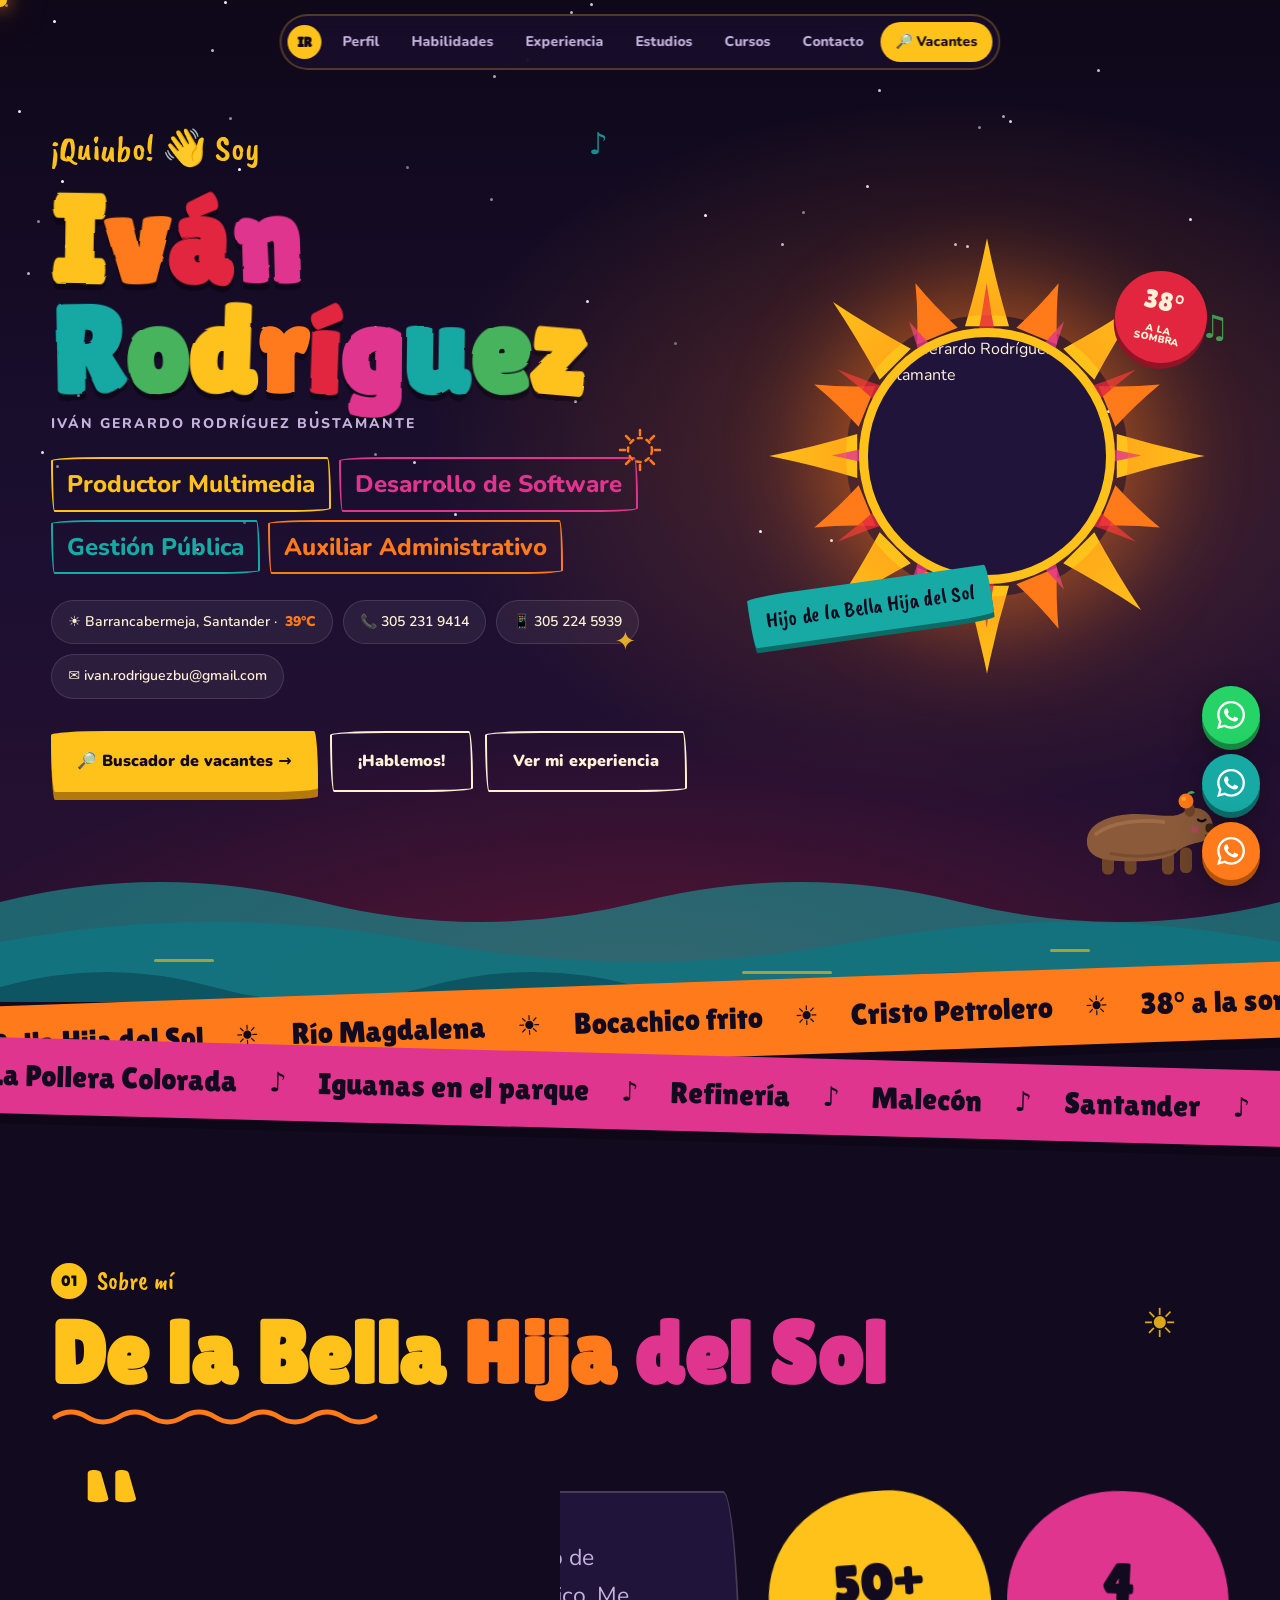
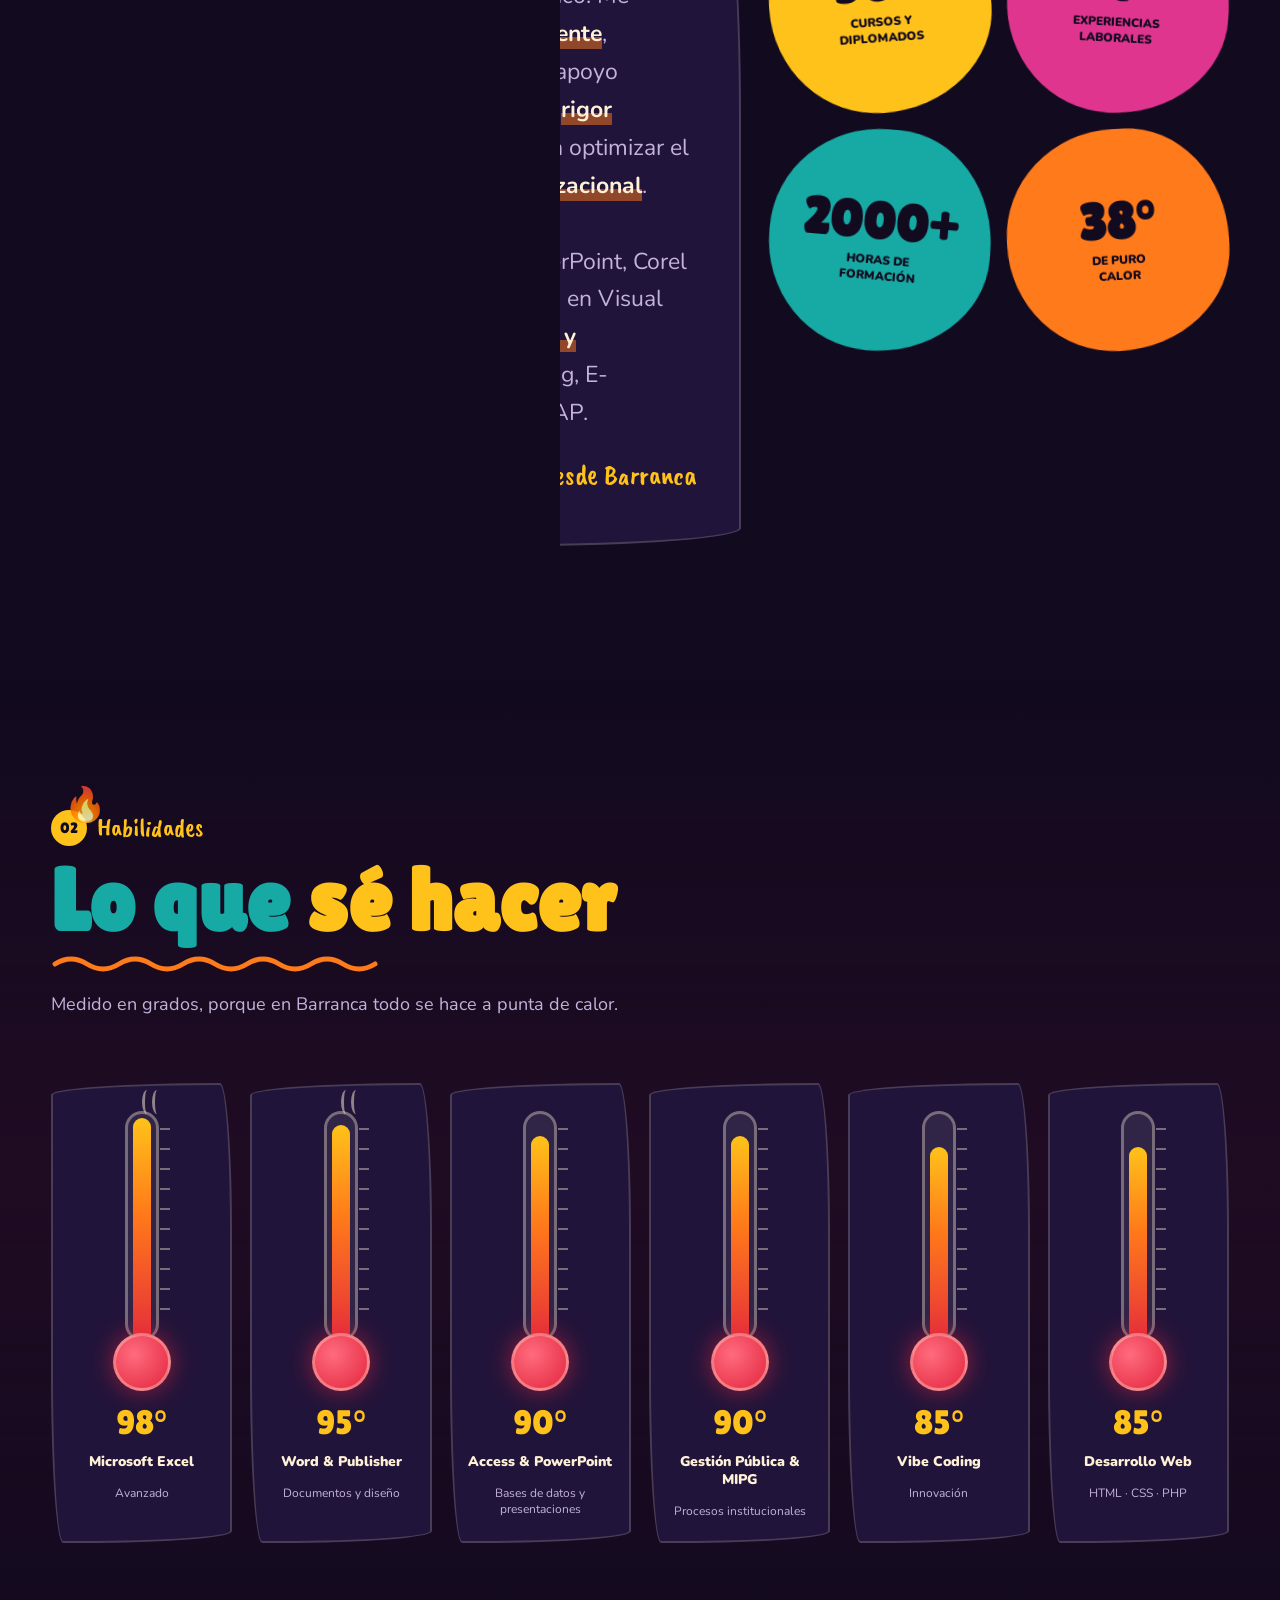
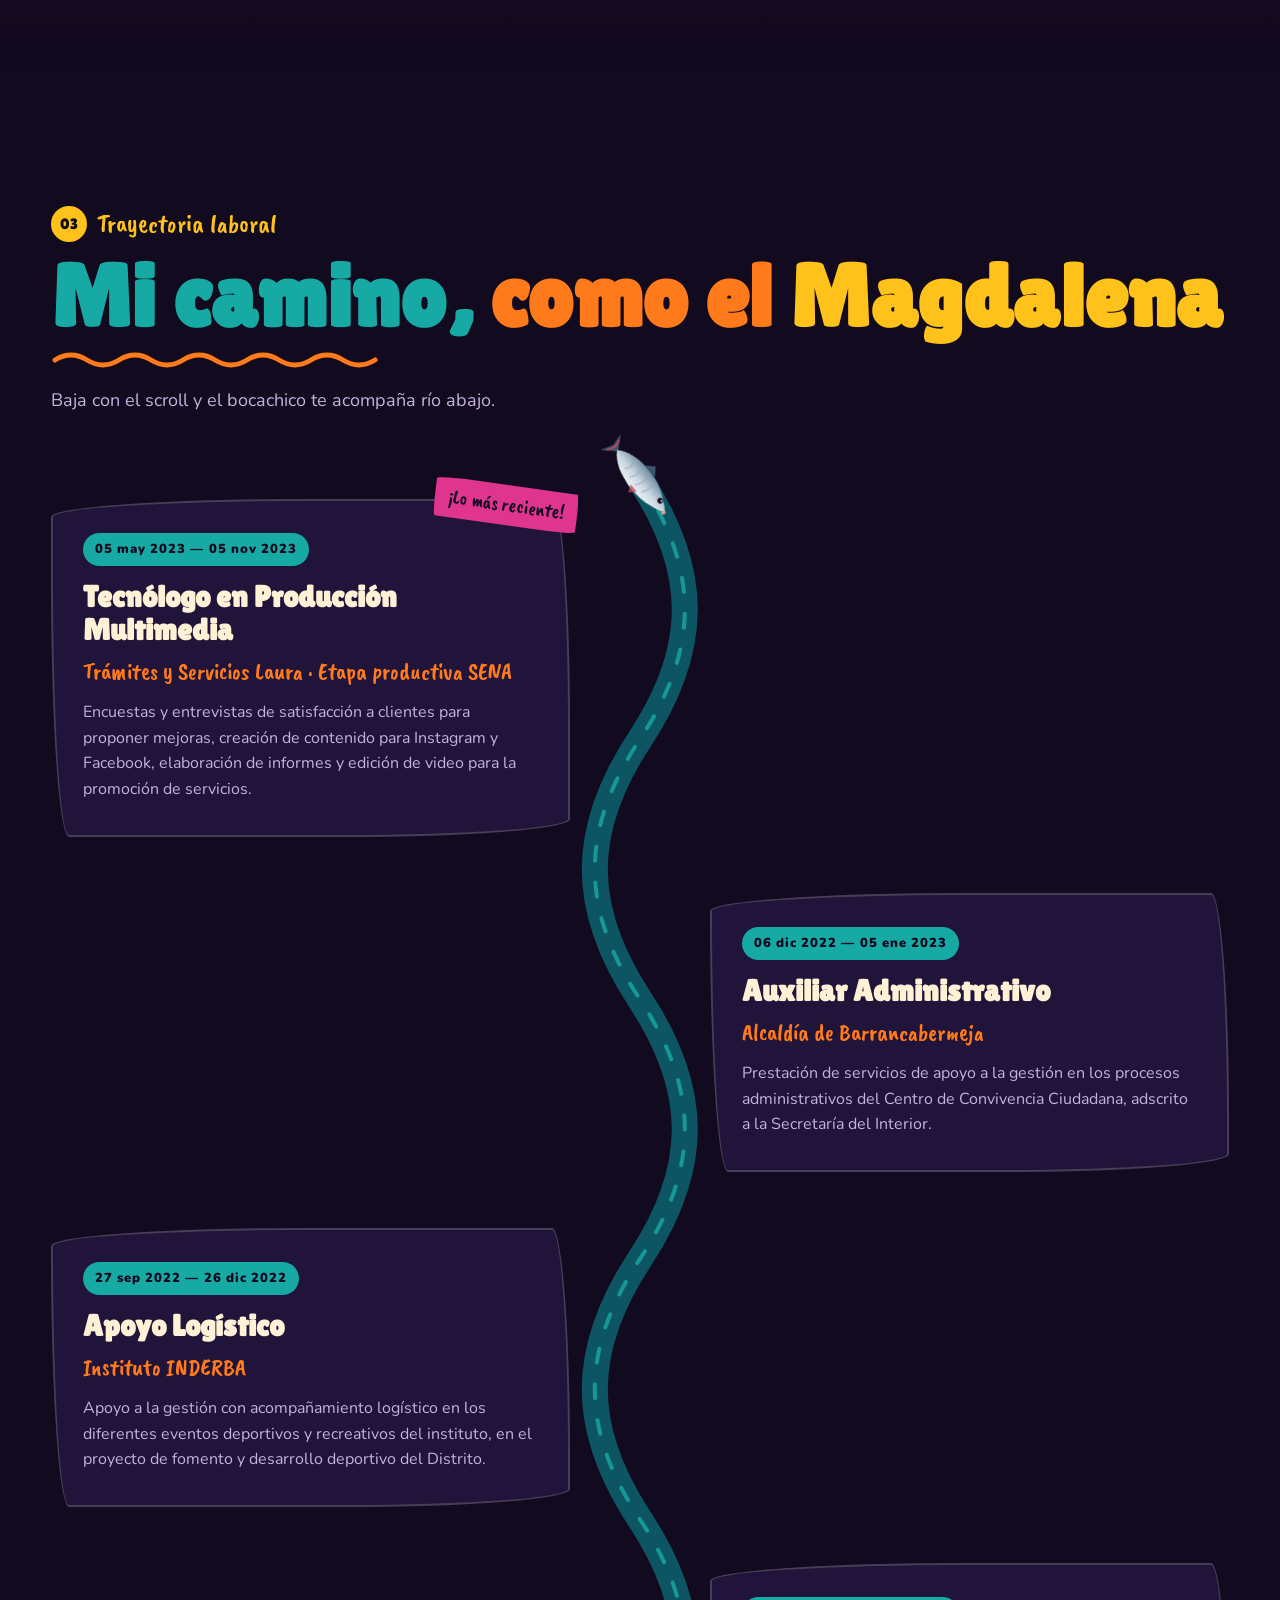
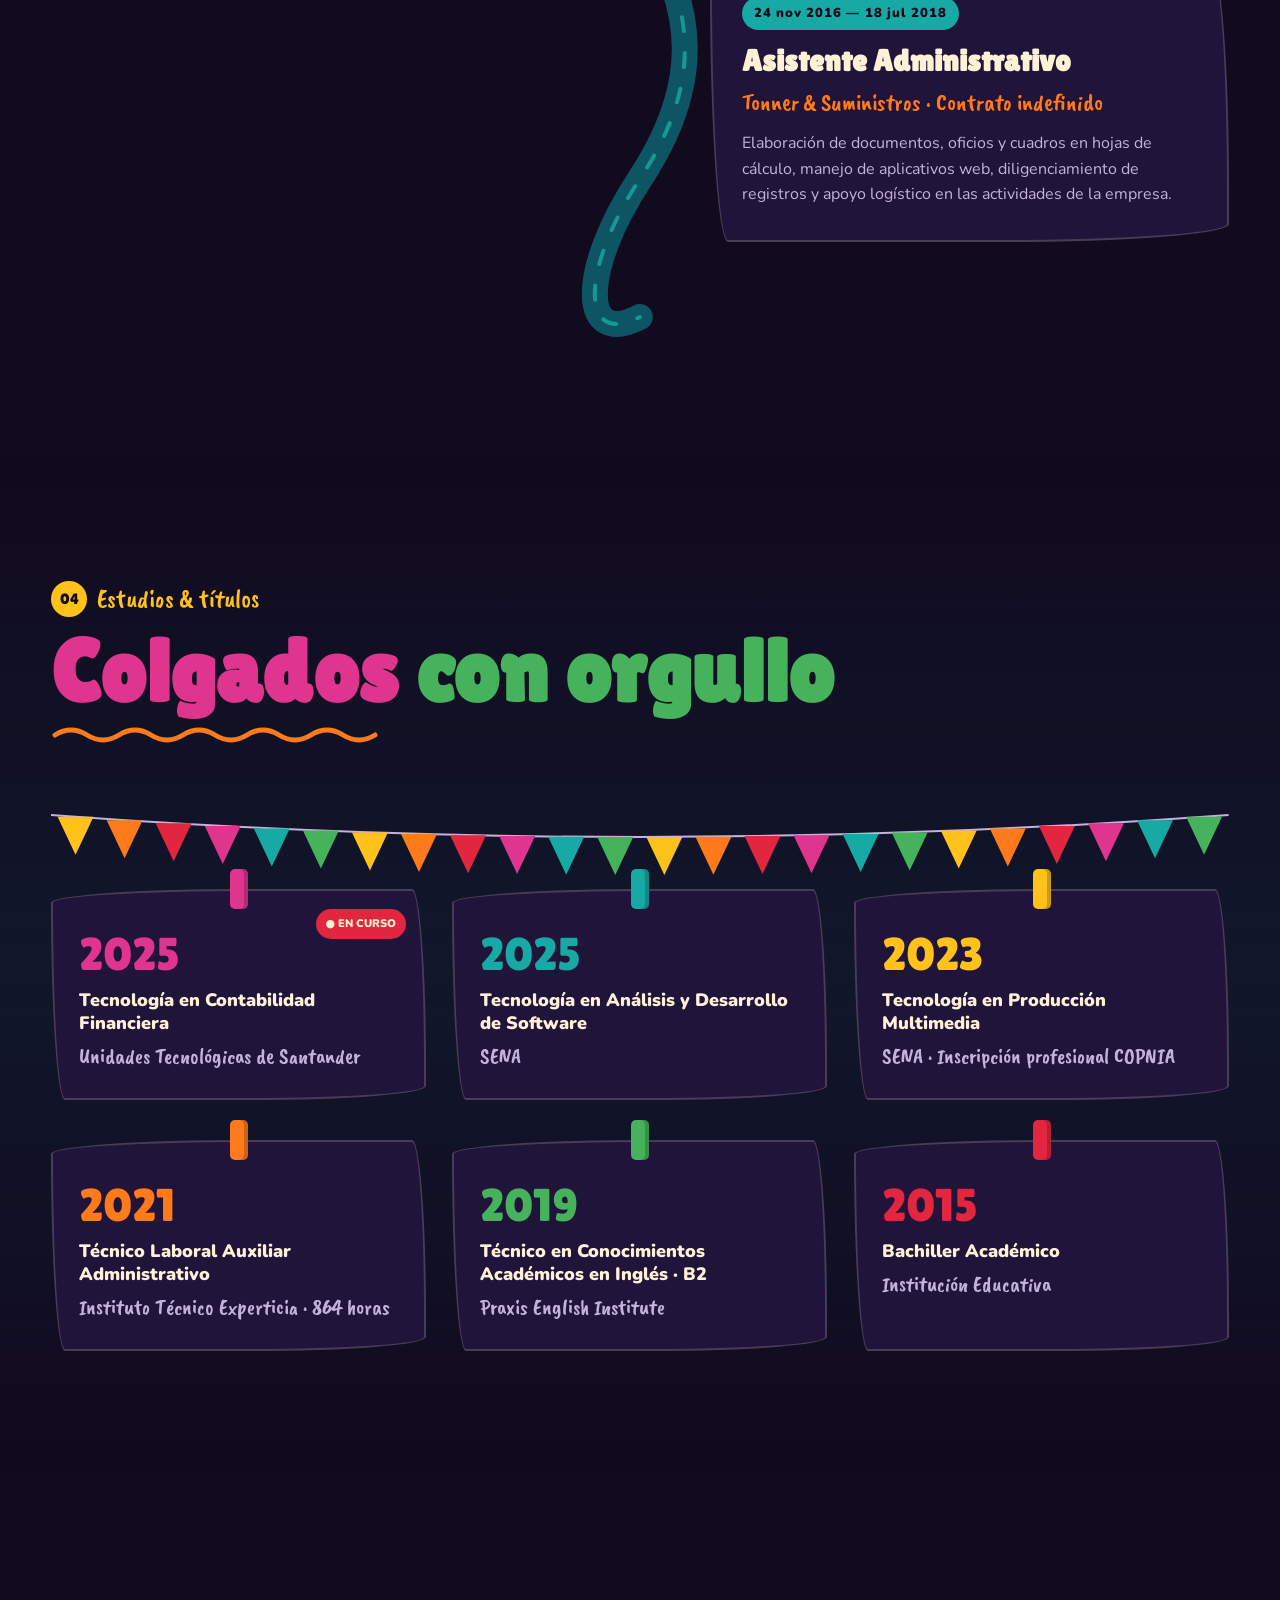
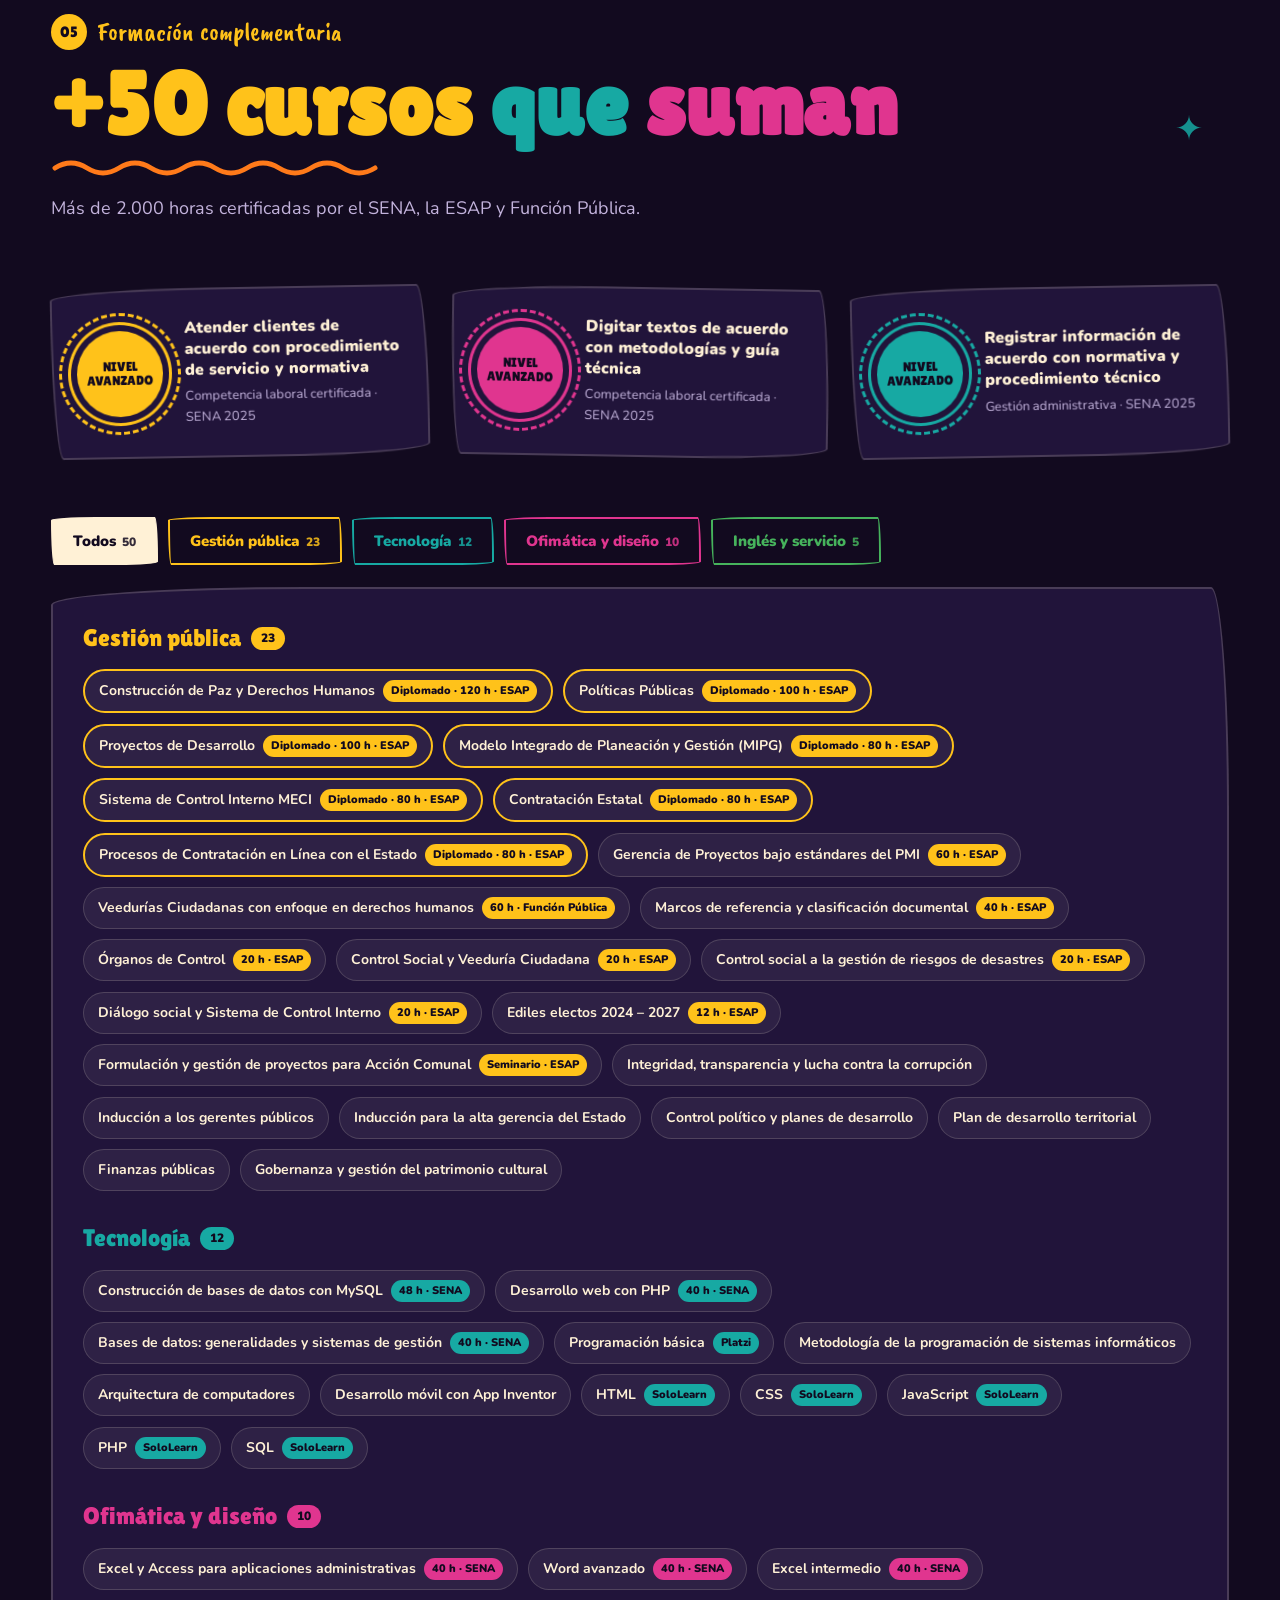
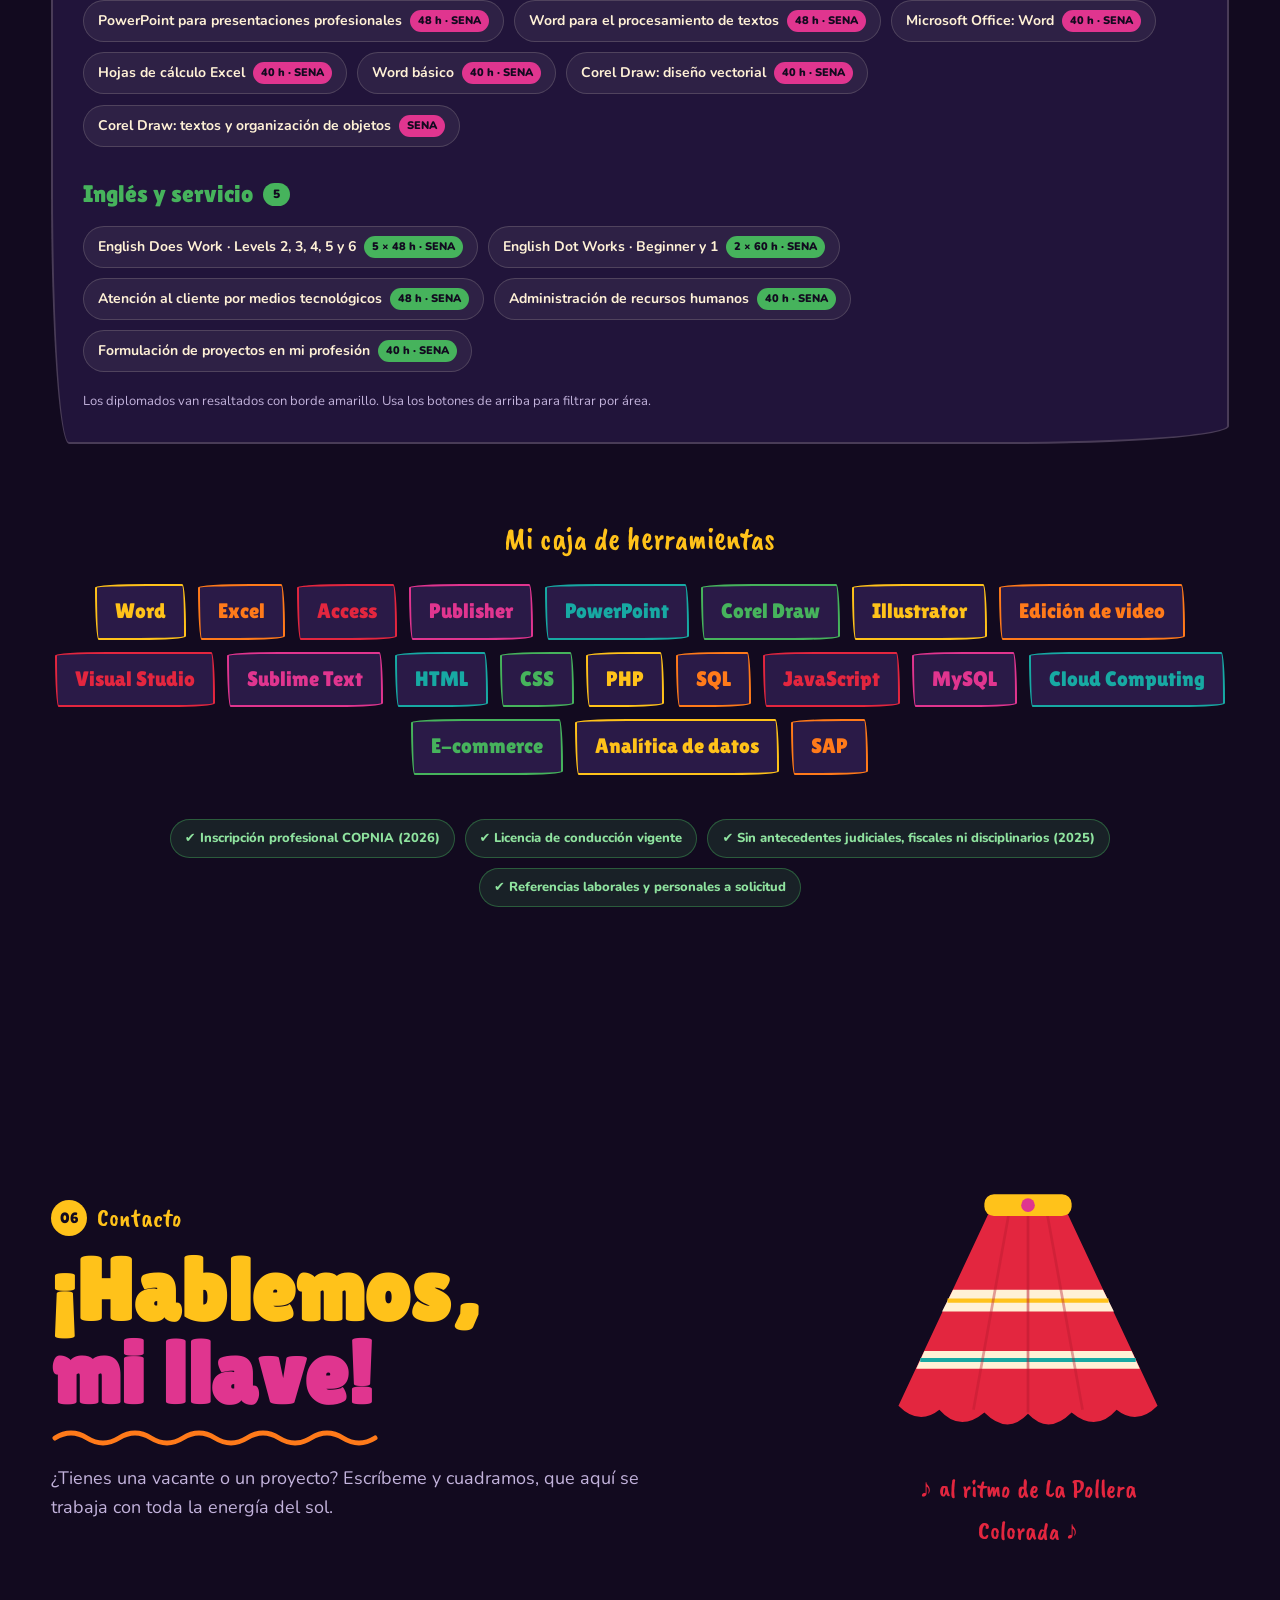
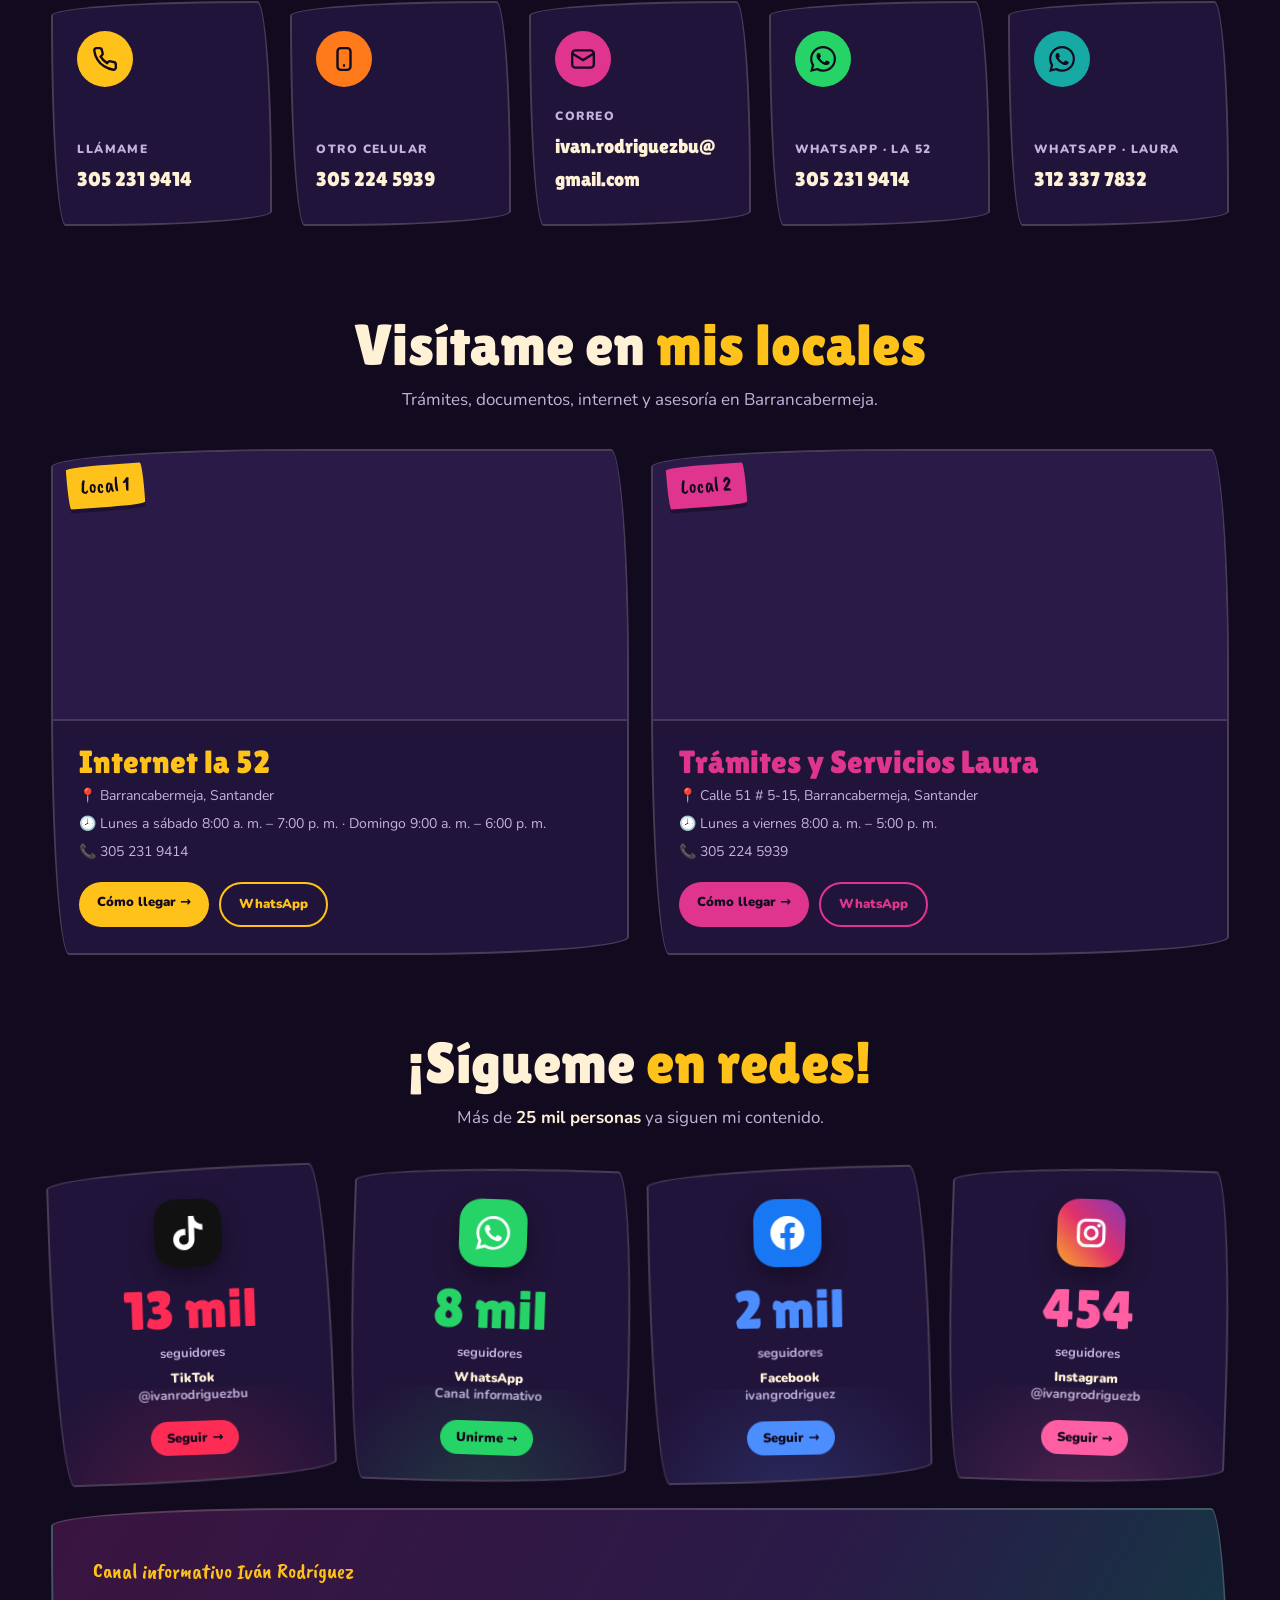
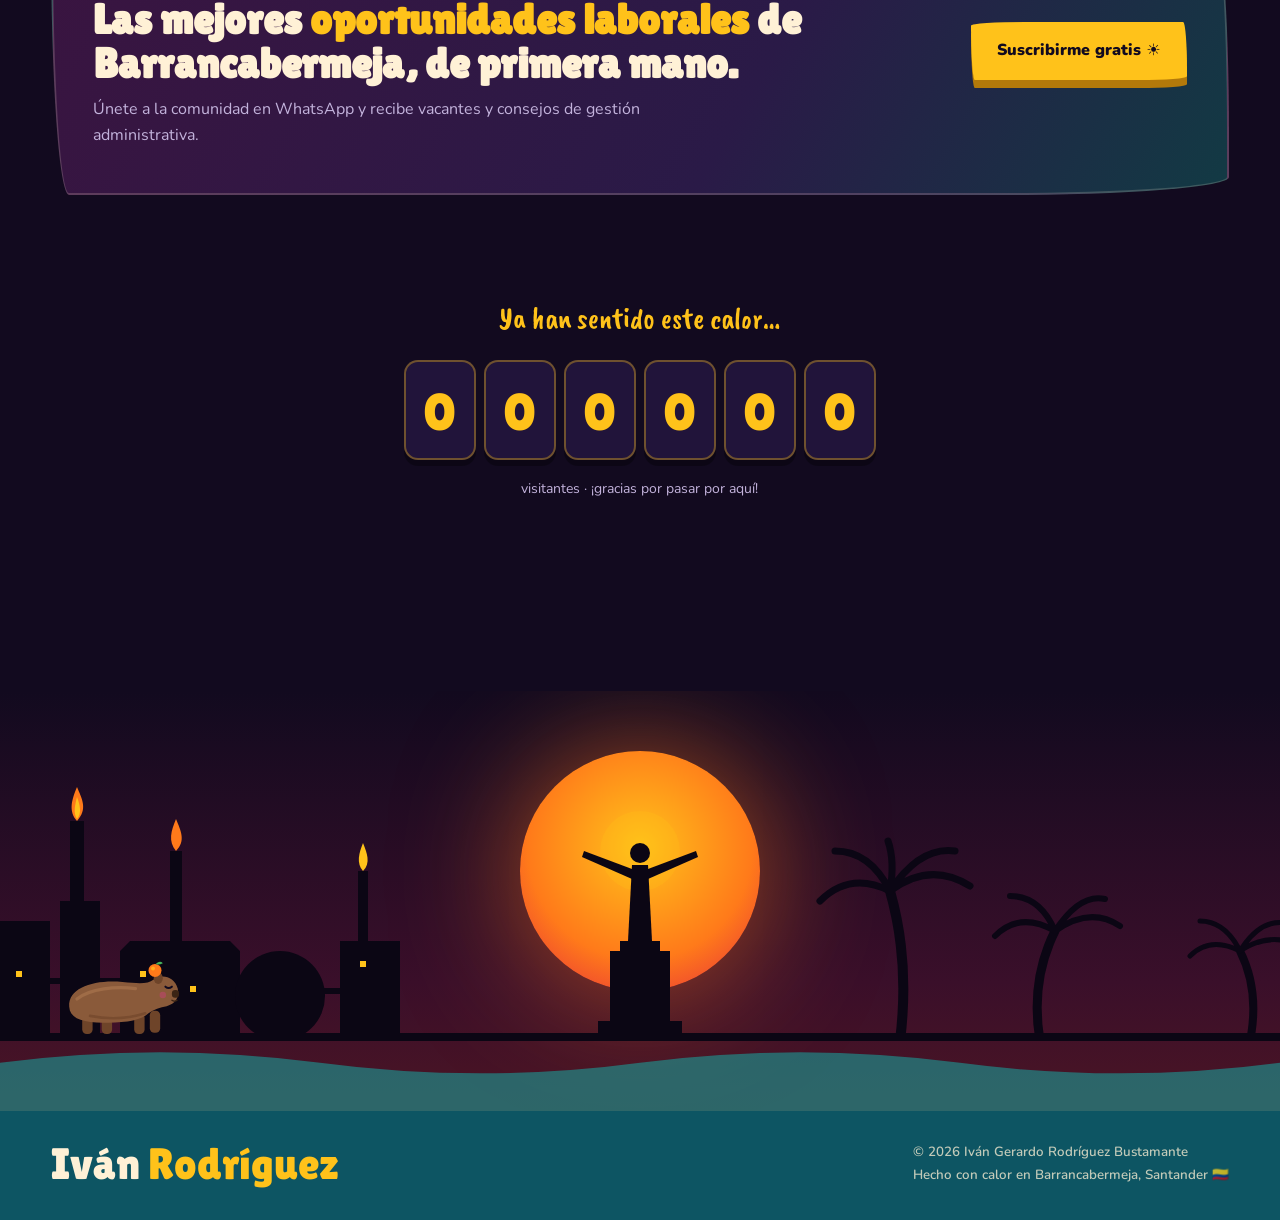
==== commit 2294933d: "Agregar código de Google AdSense" ====
--- a/index.html
+++ b/index.html
@@ -500,6 +500,8 @@
 @keyframes fabPulse{50%{box-shadow:0 10px 30px rgba(255,122,26,.45),0 0 0 12px rgba(255,194,26,.18)}}
 @media (prefers-reduced-motion:reduce){.fab-vac{animation:none}}
 </style>
+<script async src="https://pagead2.googlesyndication.com/pagead/js/adsbygoogle.js?client=ca-pub-6652198146951507"
+     crossorigin="anonymous"></script>
 </head>
 <body>
 
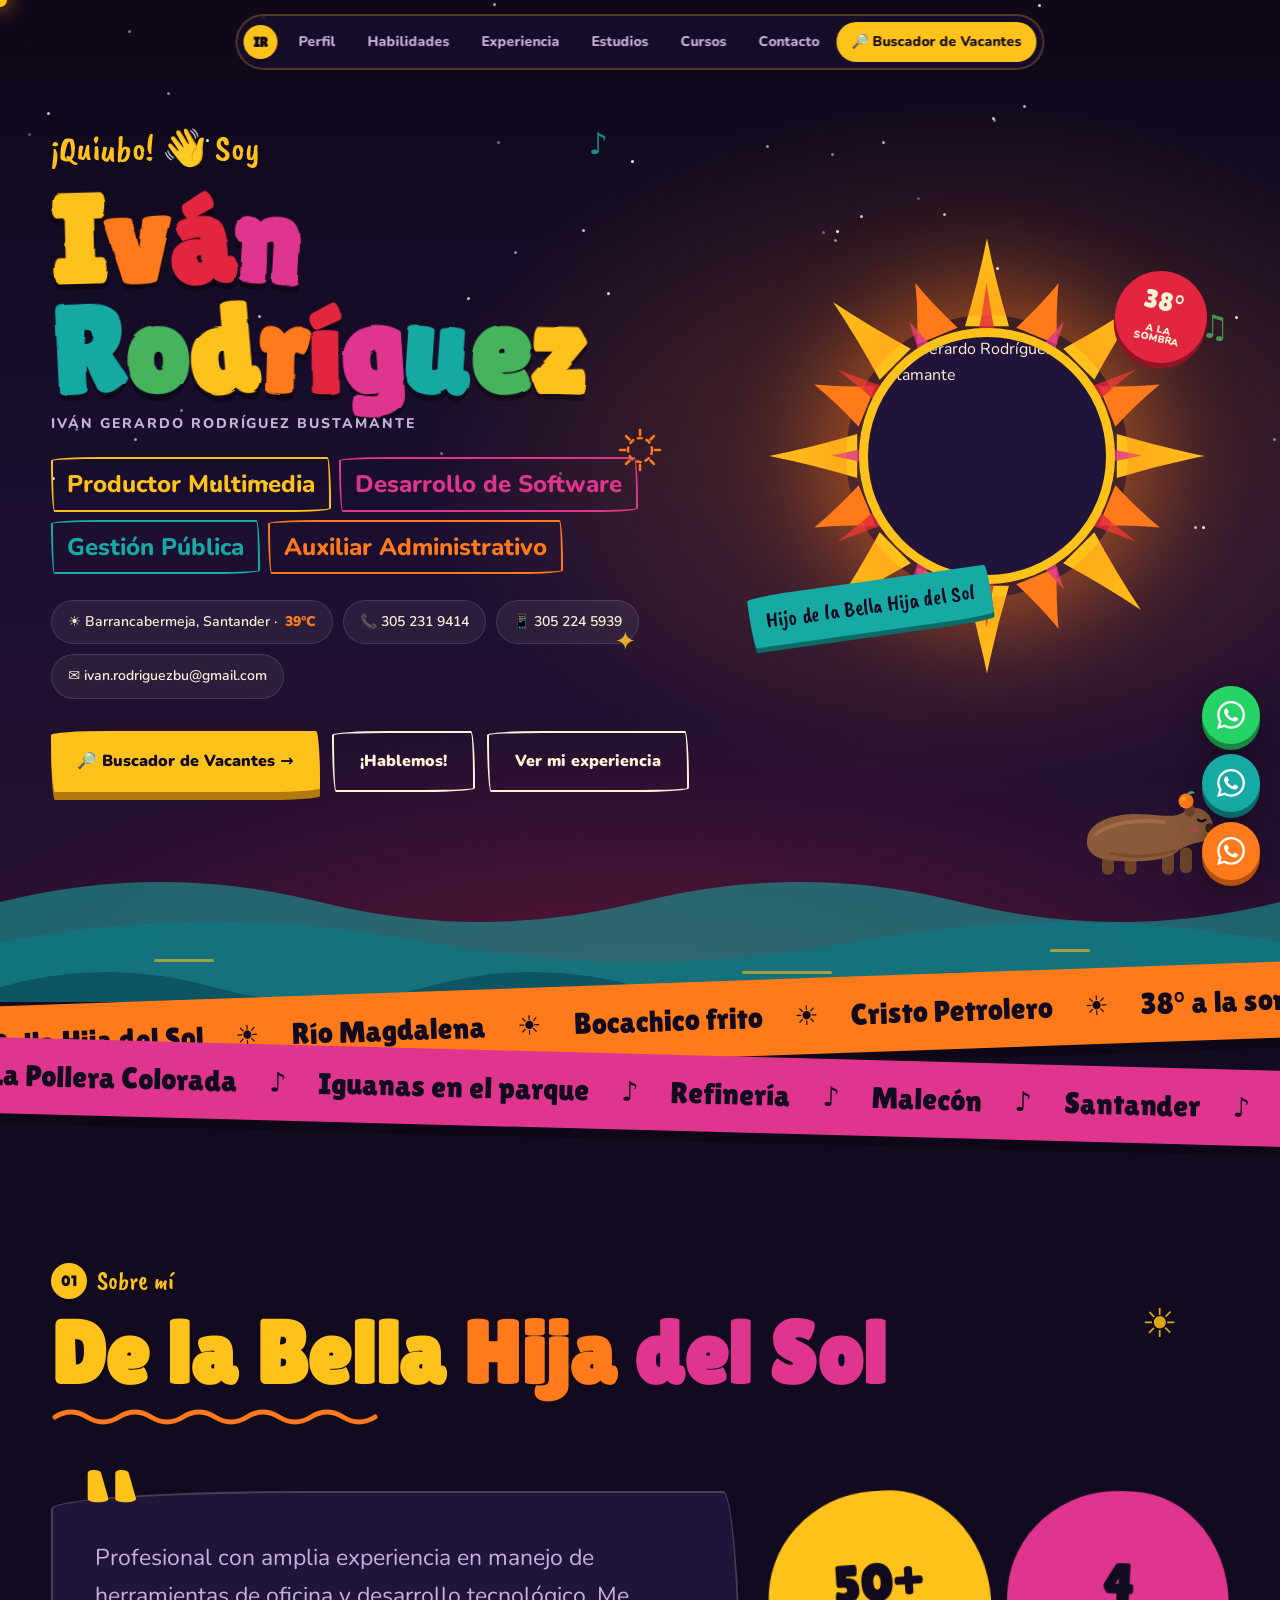
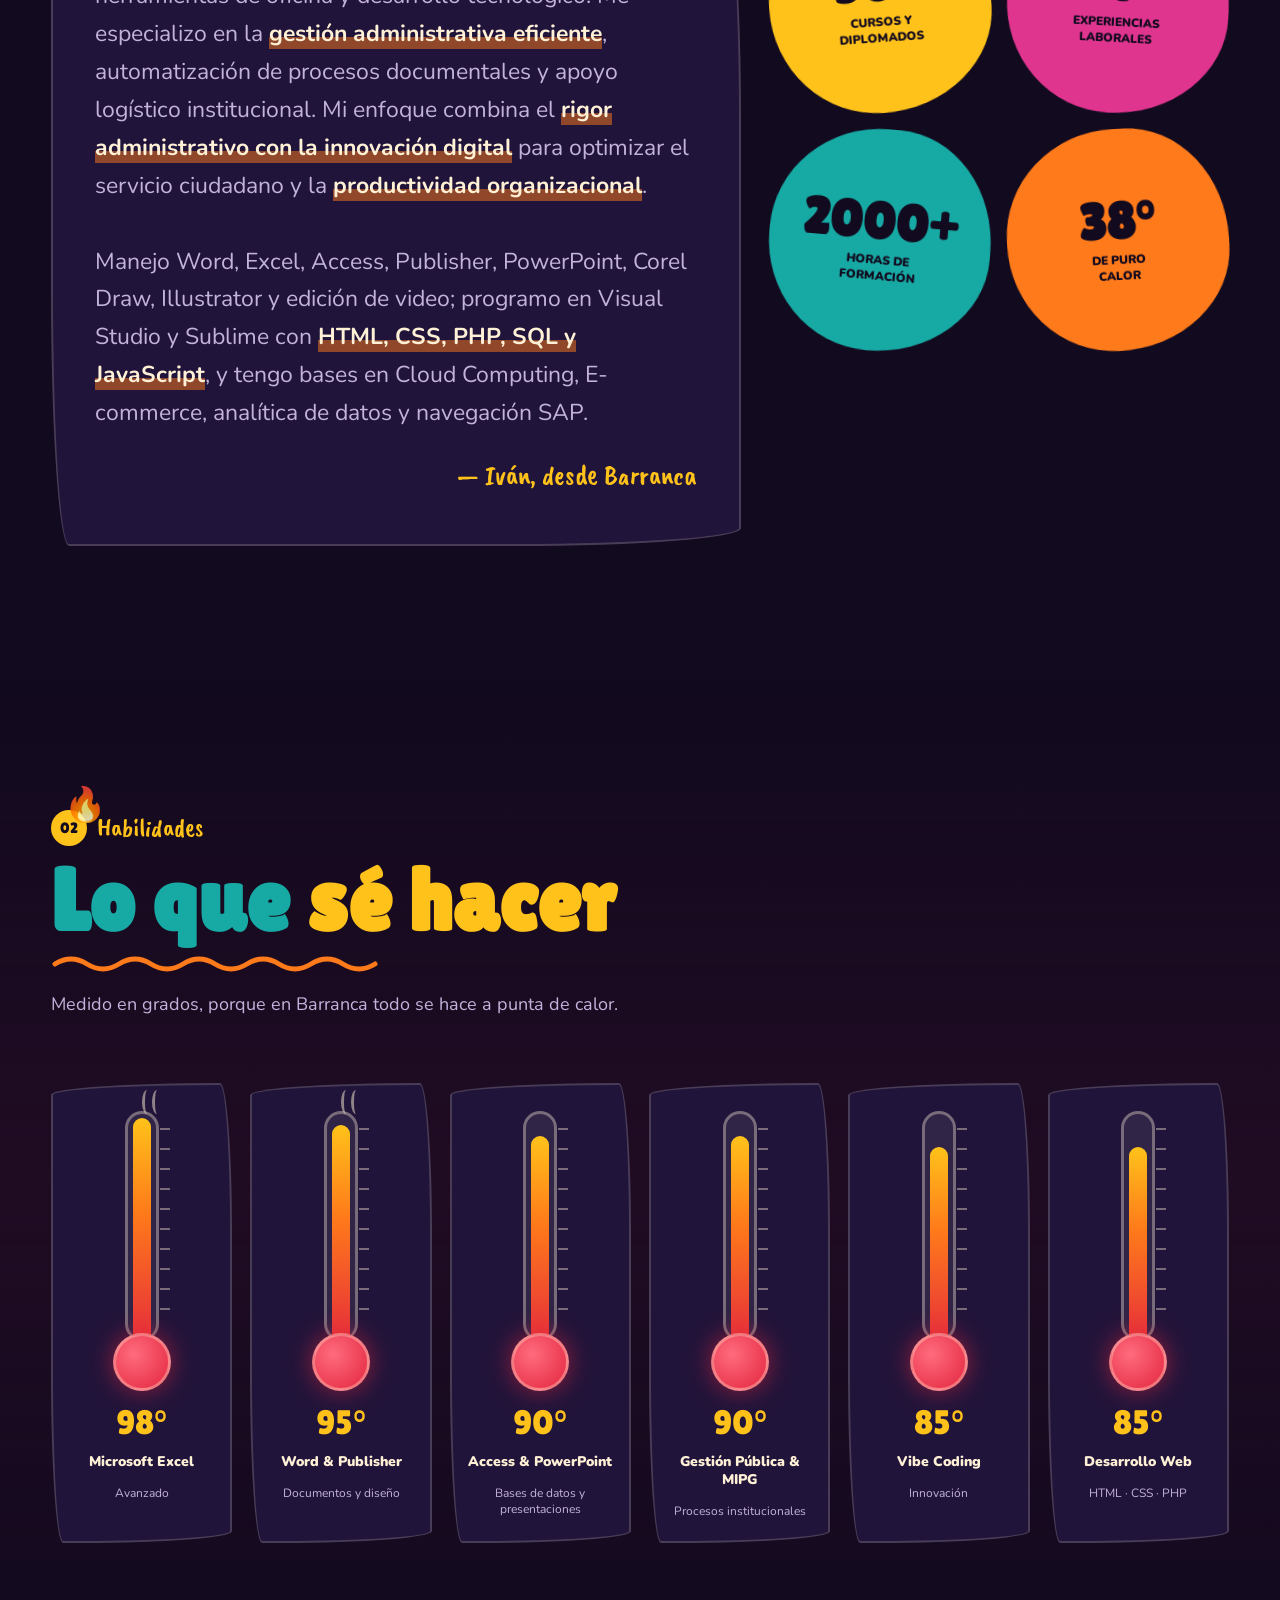
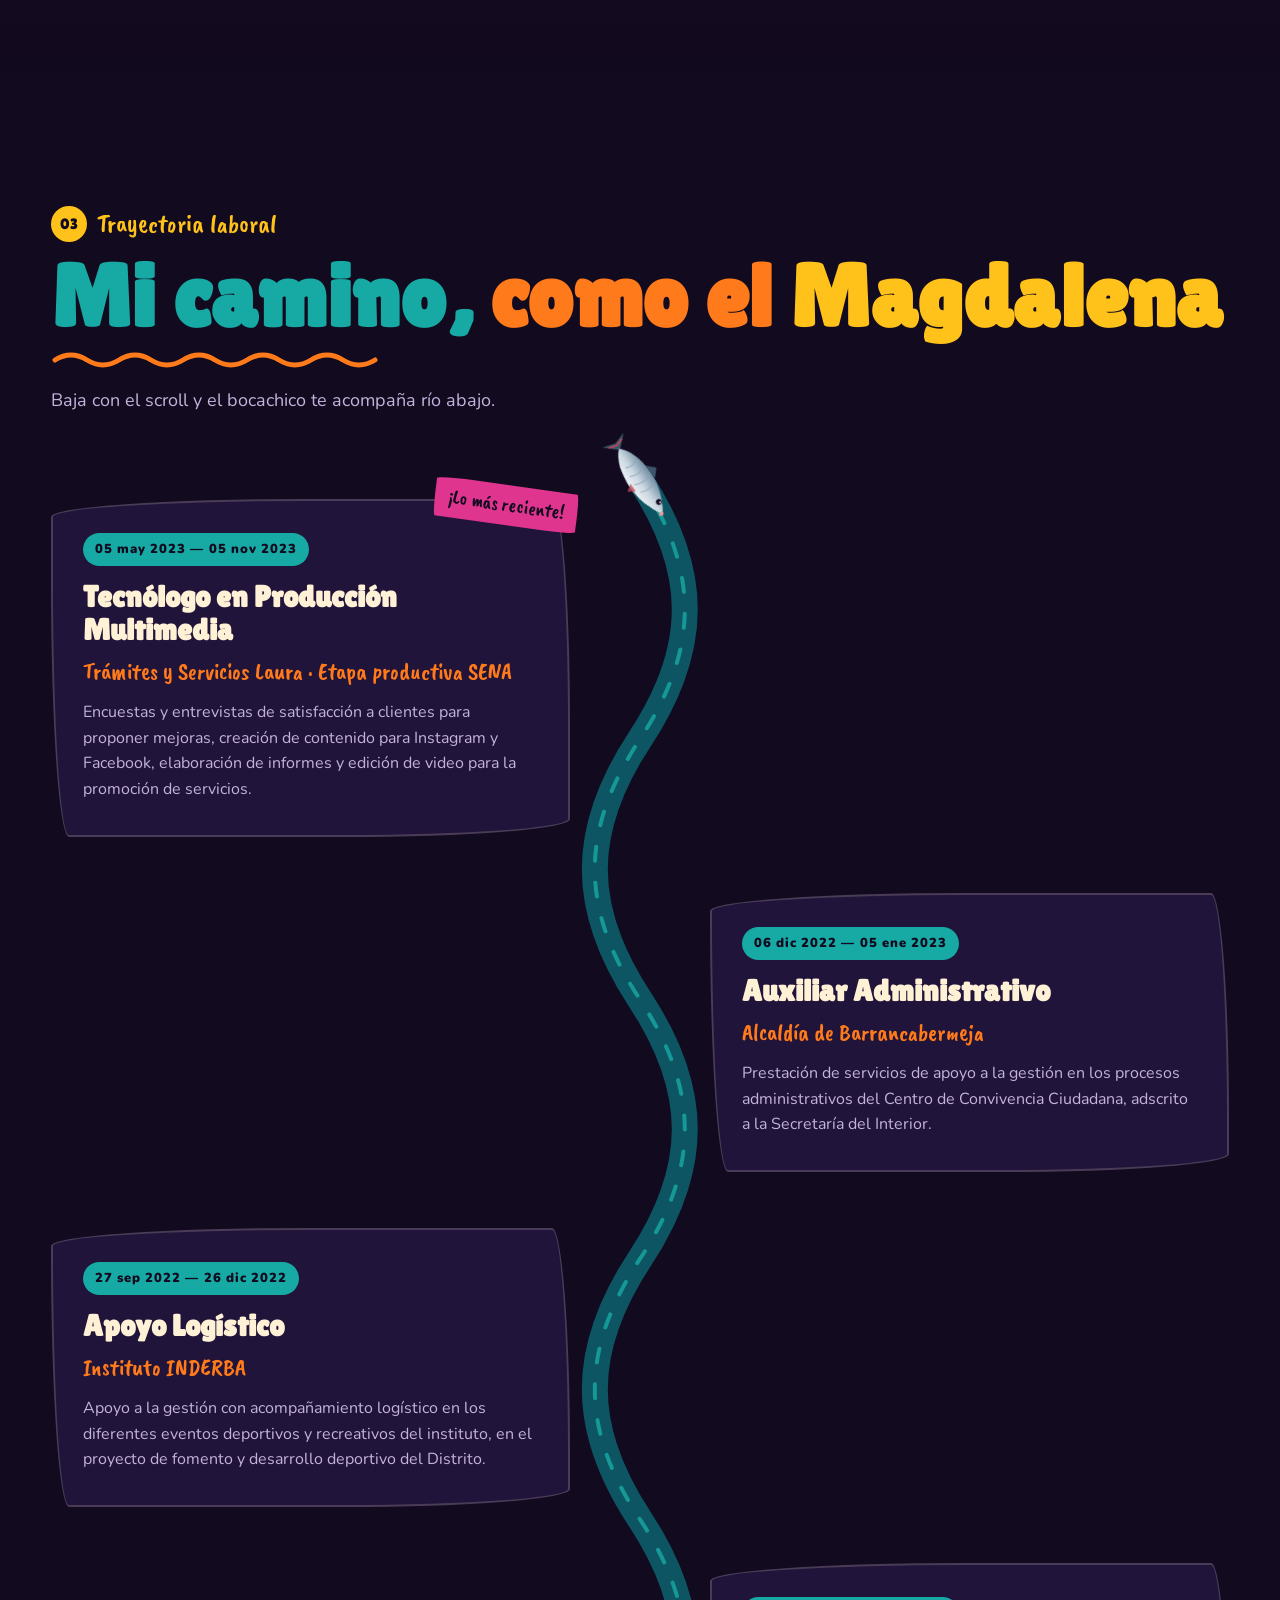
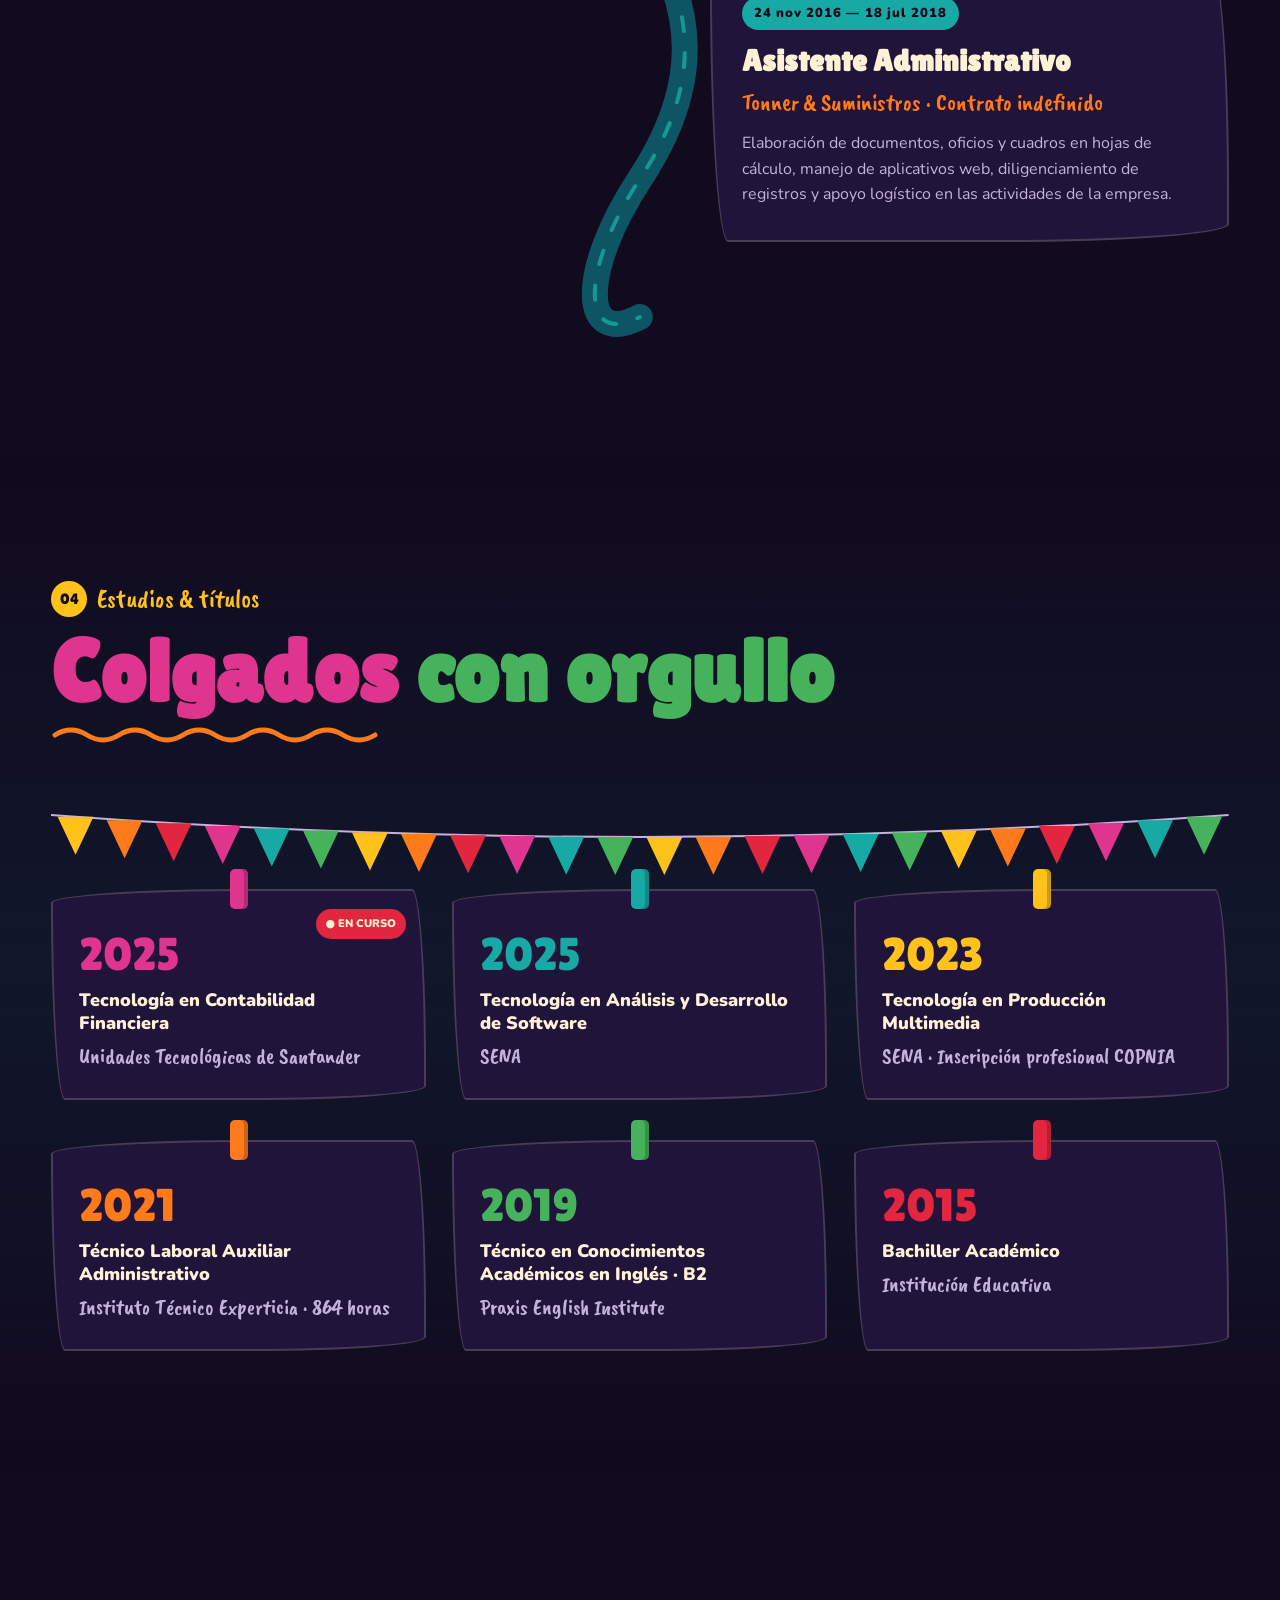
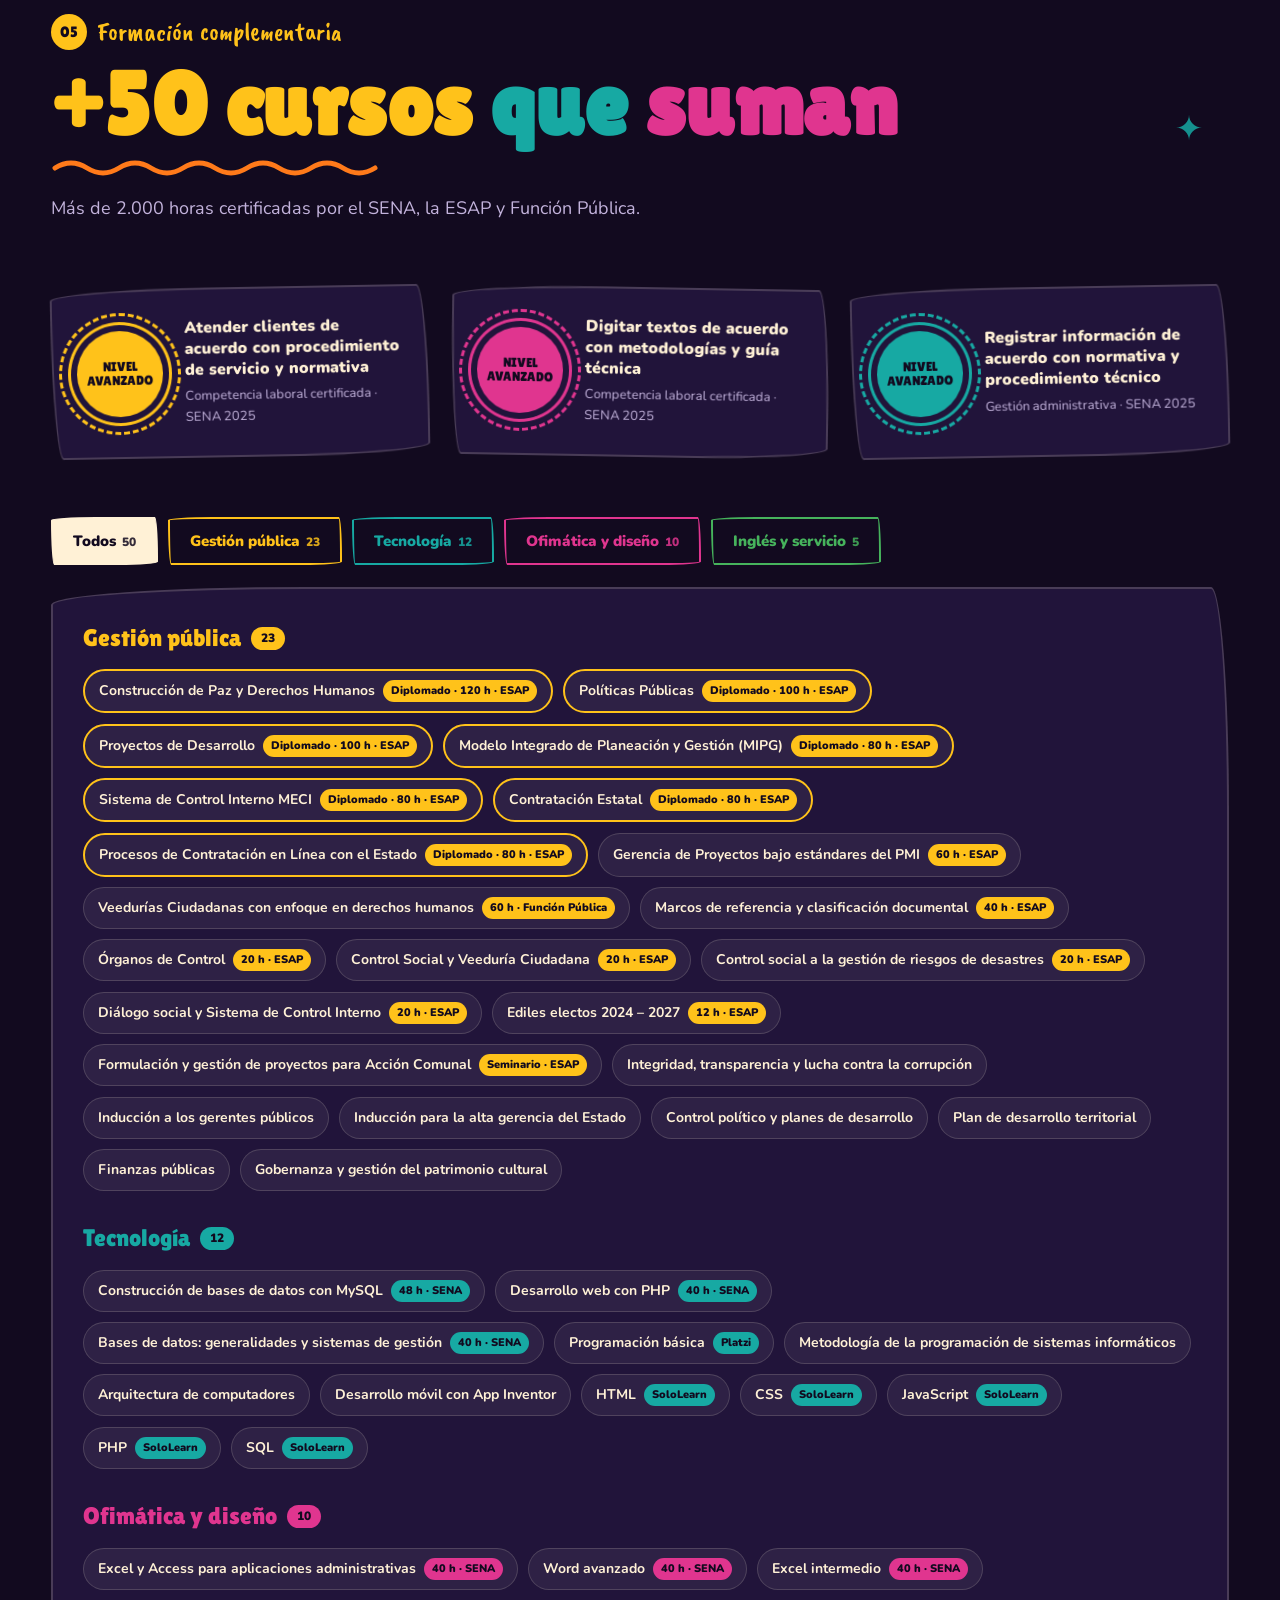
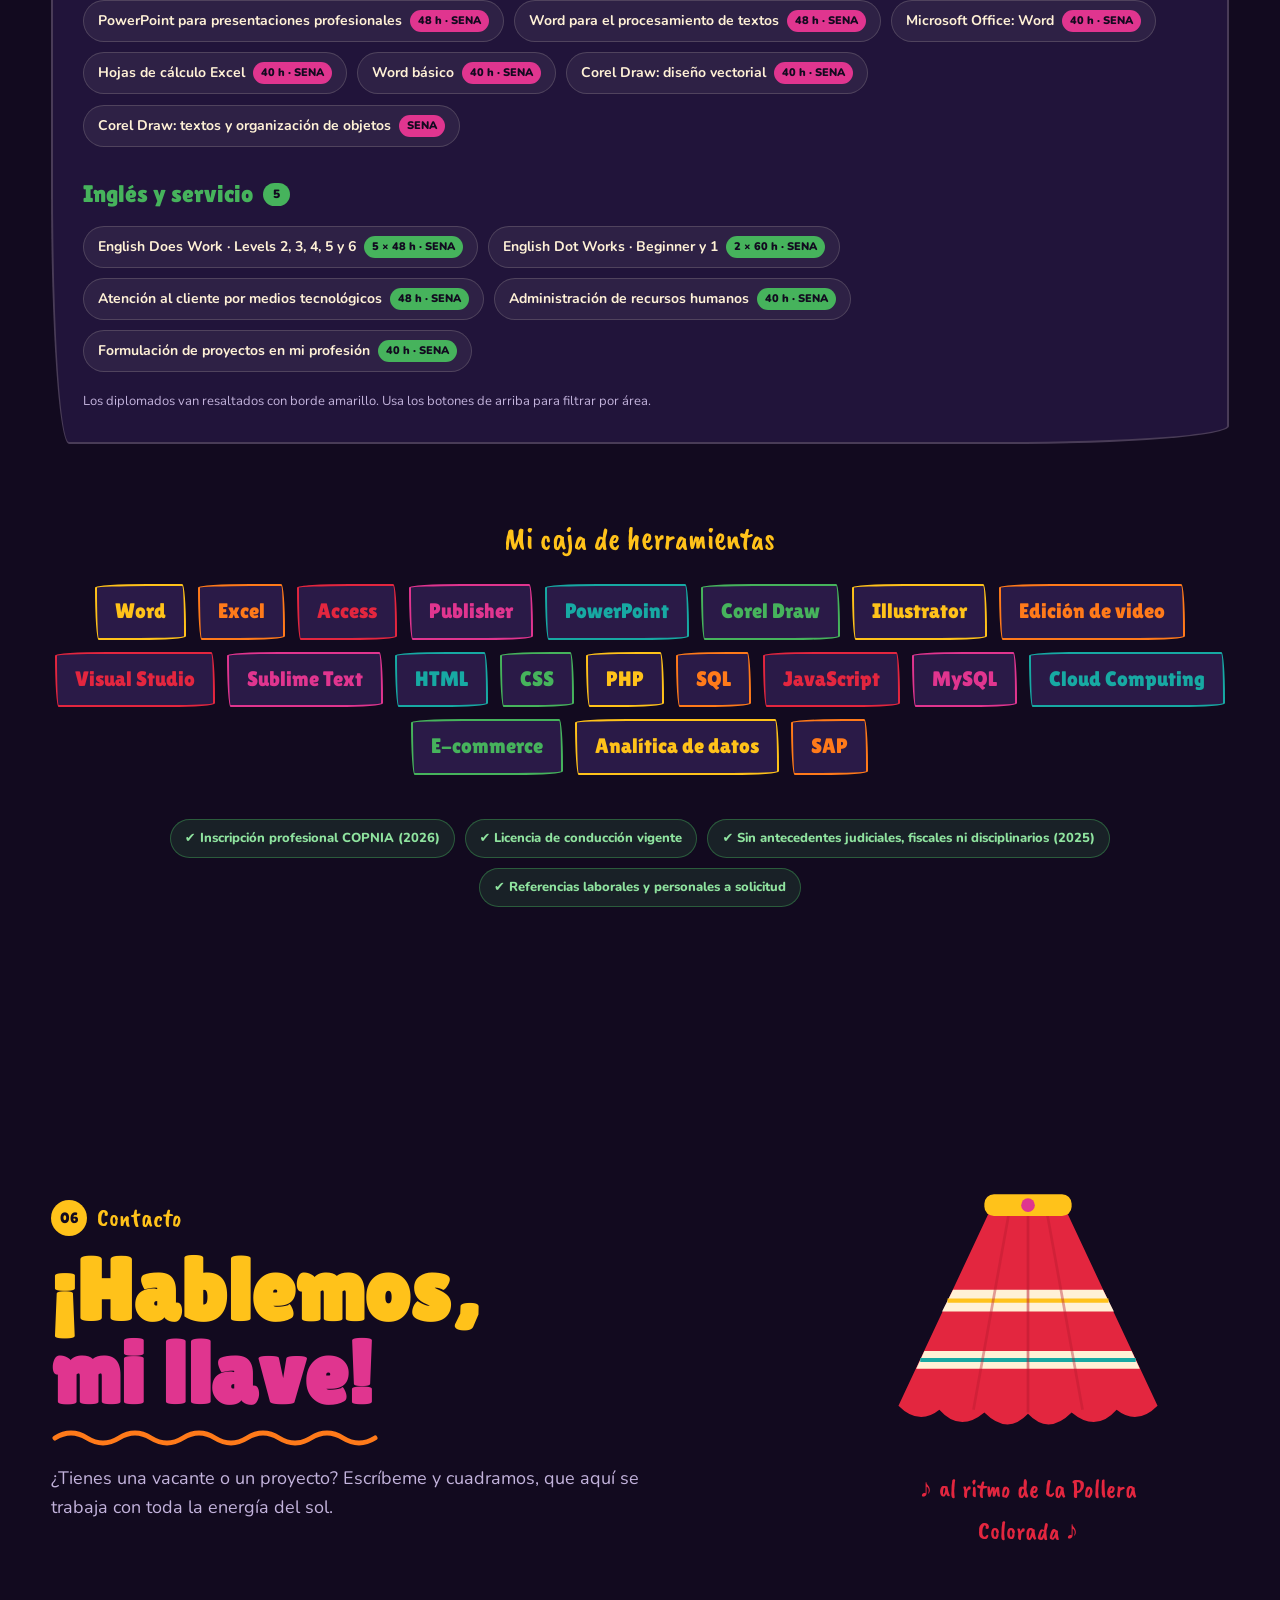
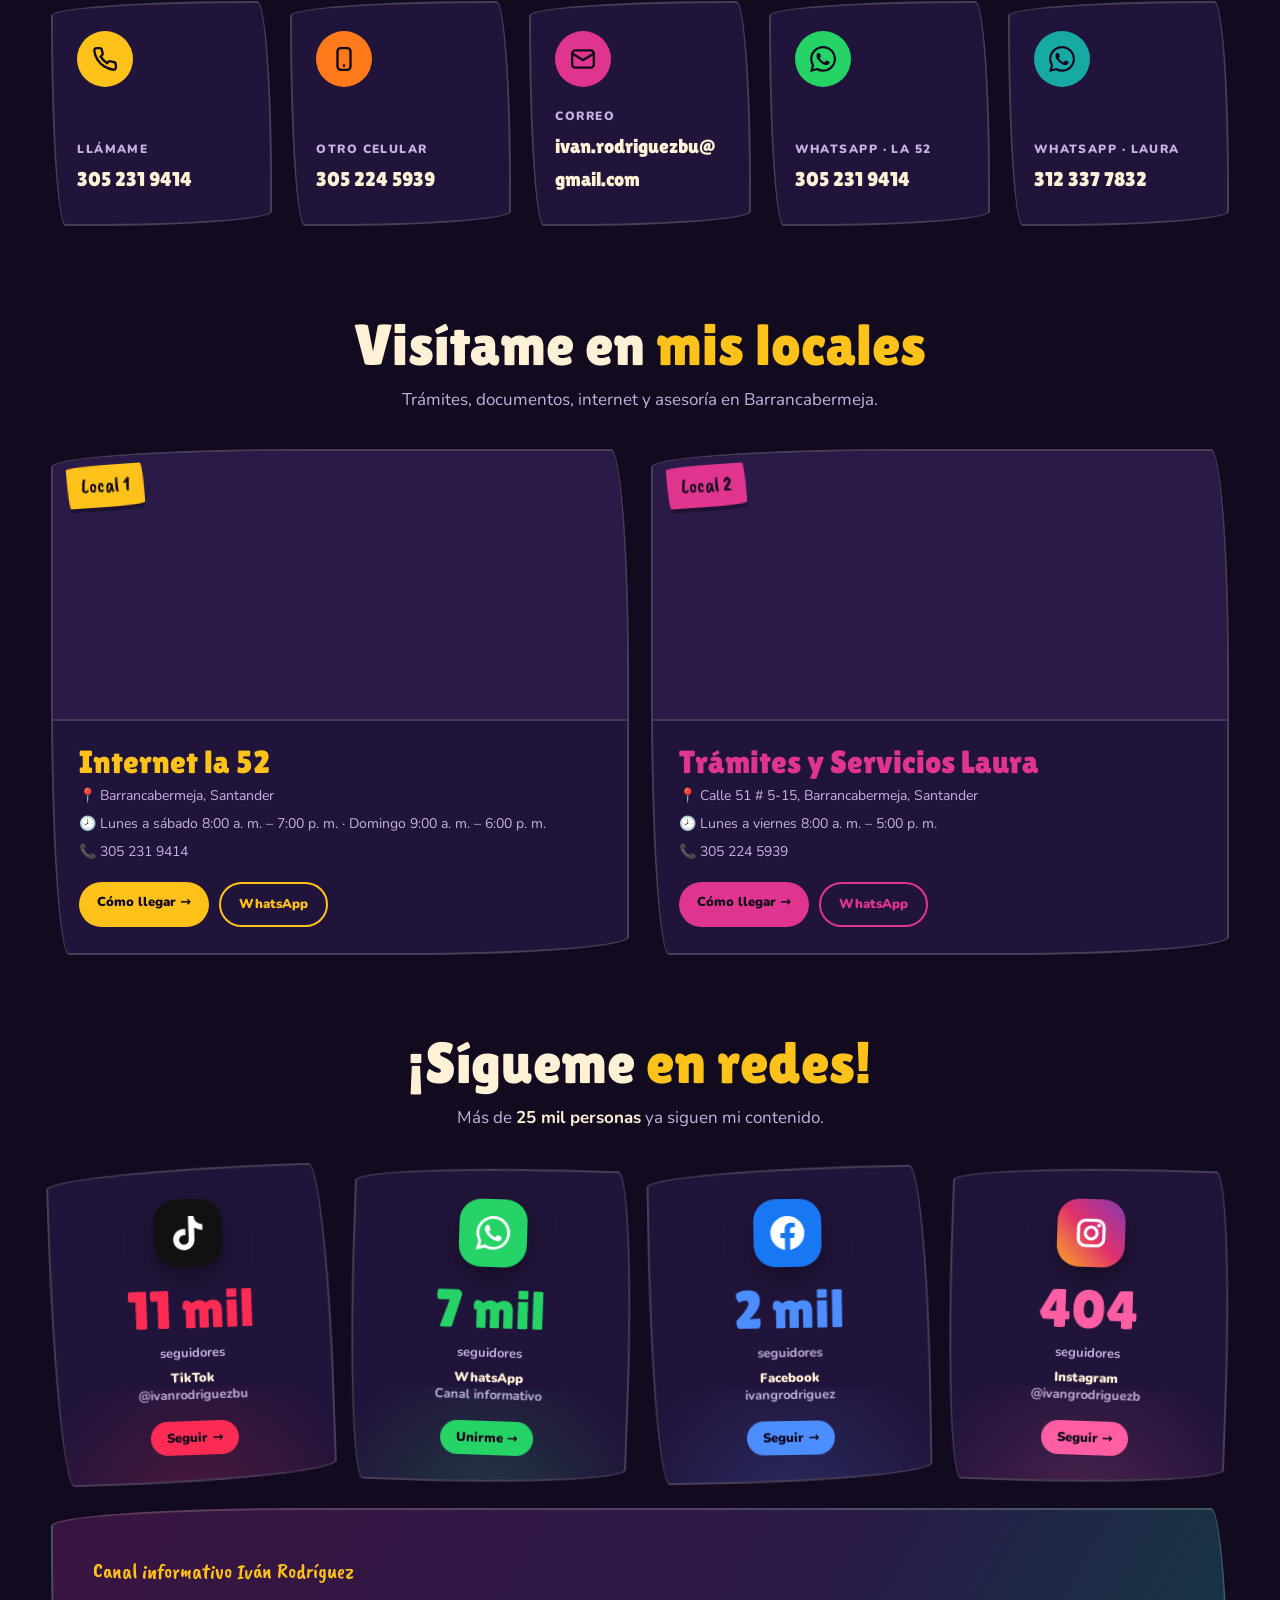
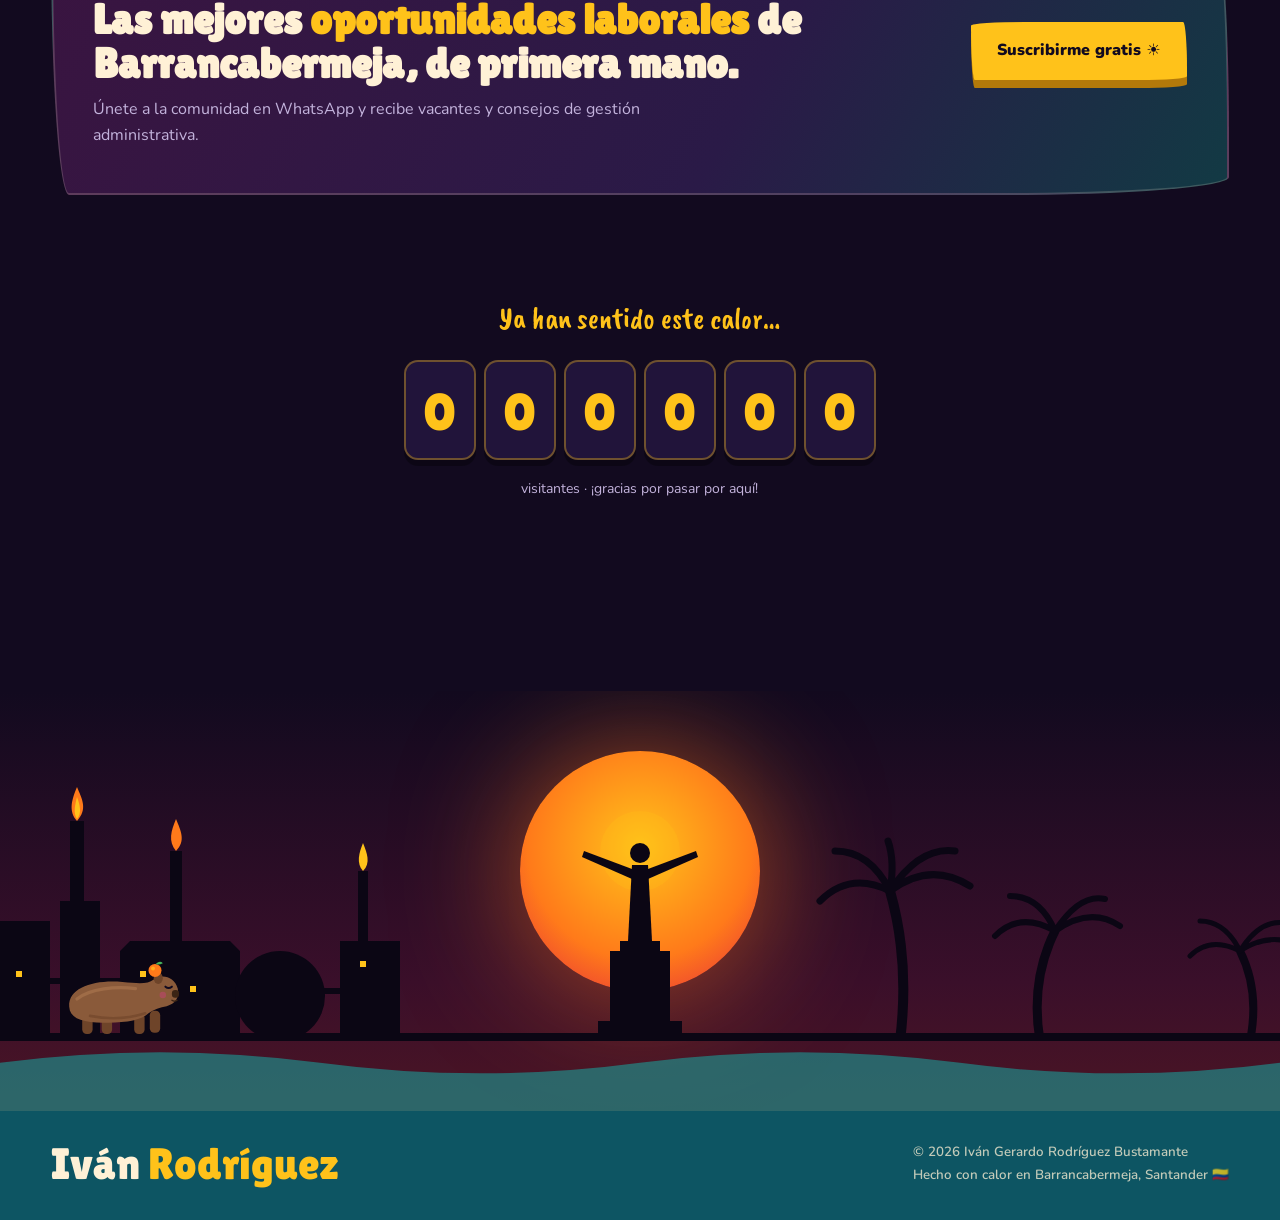
==== commit fc8c2756: "Botones: Buscador de Vacantes" ====
--- a/index.html
+++ b/index.html
@@ -583,7 +583,7 @@
   <a href="#estudios">Estudios</a>
   <a href="#cursos">Cursos</a>
   <a href="#contacto">Contacto</a>
-  <a href="https://vacantes.ivanrodriguez.app" class="nav-vac">🔎 Vacantes</a>
+  <a href="https://vacantes.ivanrodriguez.app" class="nav-vac">🔎 Buscador de Vacantes</a>
 </nav>
 
 <!-- ================= HERO ================= -->
@@ -610,7 +610,7 @@
         <a class="pill" href="mailto:ivan.rodriguezbu@gmail.com">✉ ivan.rodriguezbu@gmail.com</a>
       </div>
       <div class="cta rv" data-fx="up" style="--dl:1400ms">
-        <a href="https://vacantes.ivanrodriguez.app" class="btn btn-sun mag">🔎 Buscador de vacantes →</a>
+        <a href="https://vacantes.ivanrodriguez.app" class="btn btn-sun mag">🔎 Buscador de Vacantes →</a>
         <a href="#contacto" class="btn btn-line mag">¡Hablemos!</a>
         <a href="#trayectoria" class="btn btn-line mag">Ver mi experiencia</a>
       </div>
@@ -1291,7 +1291,7 @@
   }, { threshold: .5 }).observe(odo);
 })();
 </script>
-<a class="fab-vac" id="fabVac" href="https://vacantes.ivanrodriguez.app">🔎 Buscar vacantes</a>
+<a class="fab-vac" id="fabVac" href="https://vacantes.ivanrodriguez.app">🔎 Buscador de Vacantes</a>
 <script>(function(){var f=document.getElementById("fabVac");function t(){f.classList.toggle("show",scrollY>innerHeight*.6)}addEventListener("scroll",t,{passive:true});t();})();</script>
 </body>
 </html>
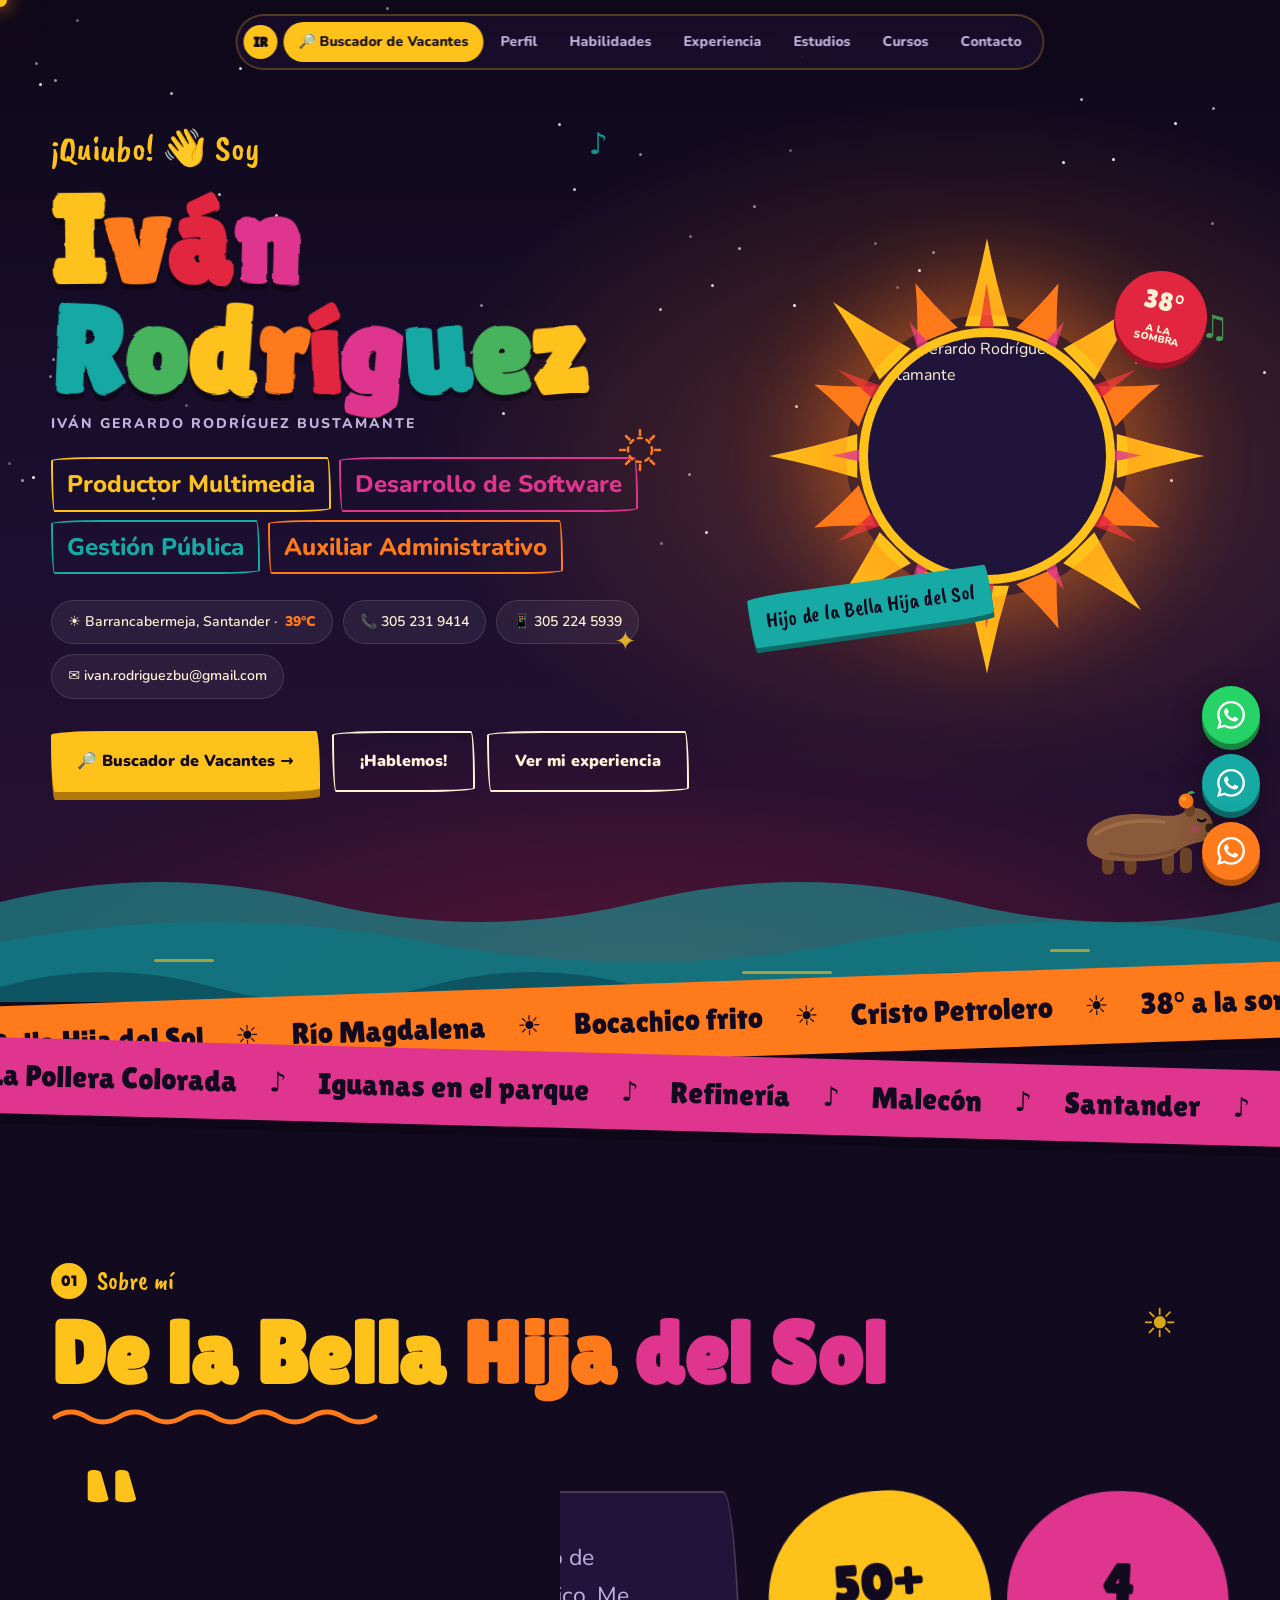
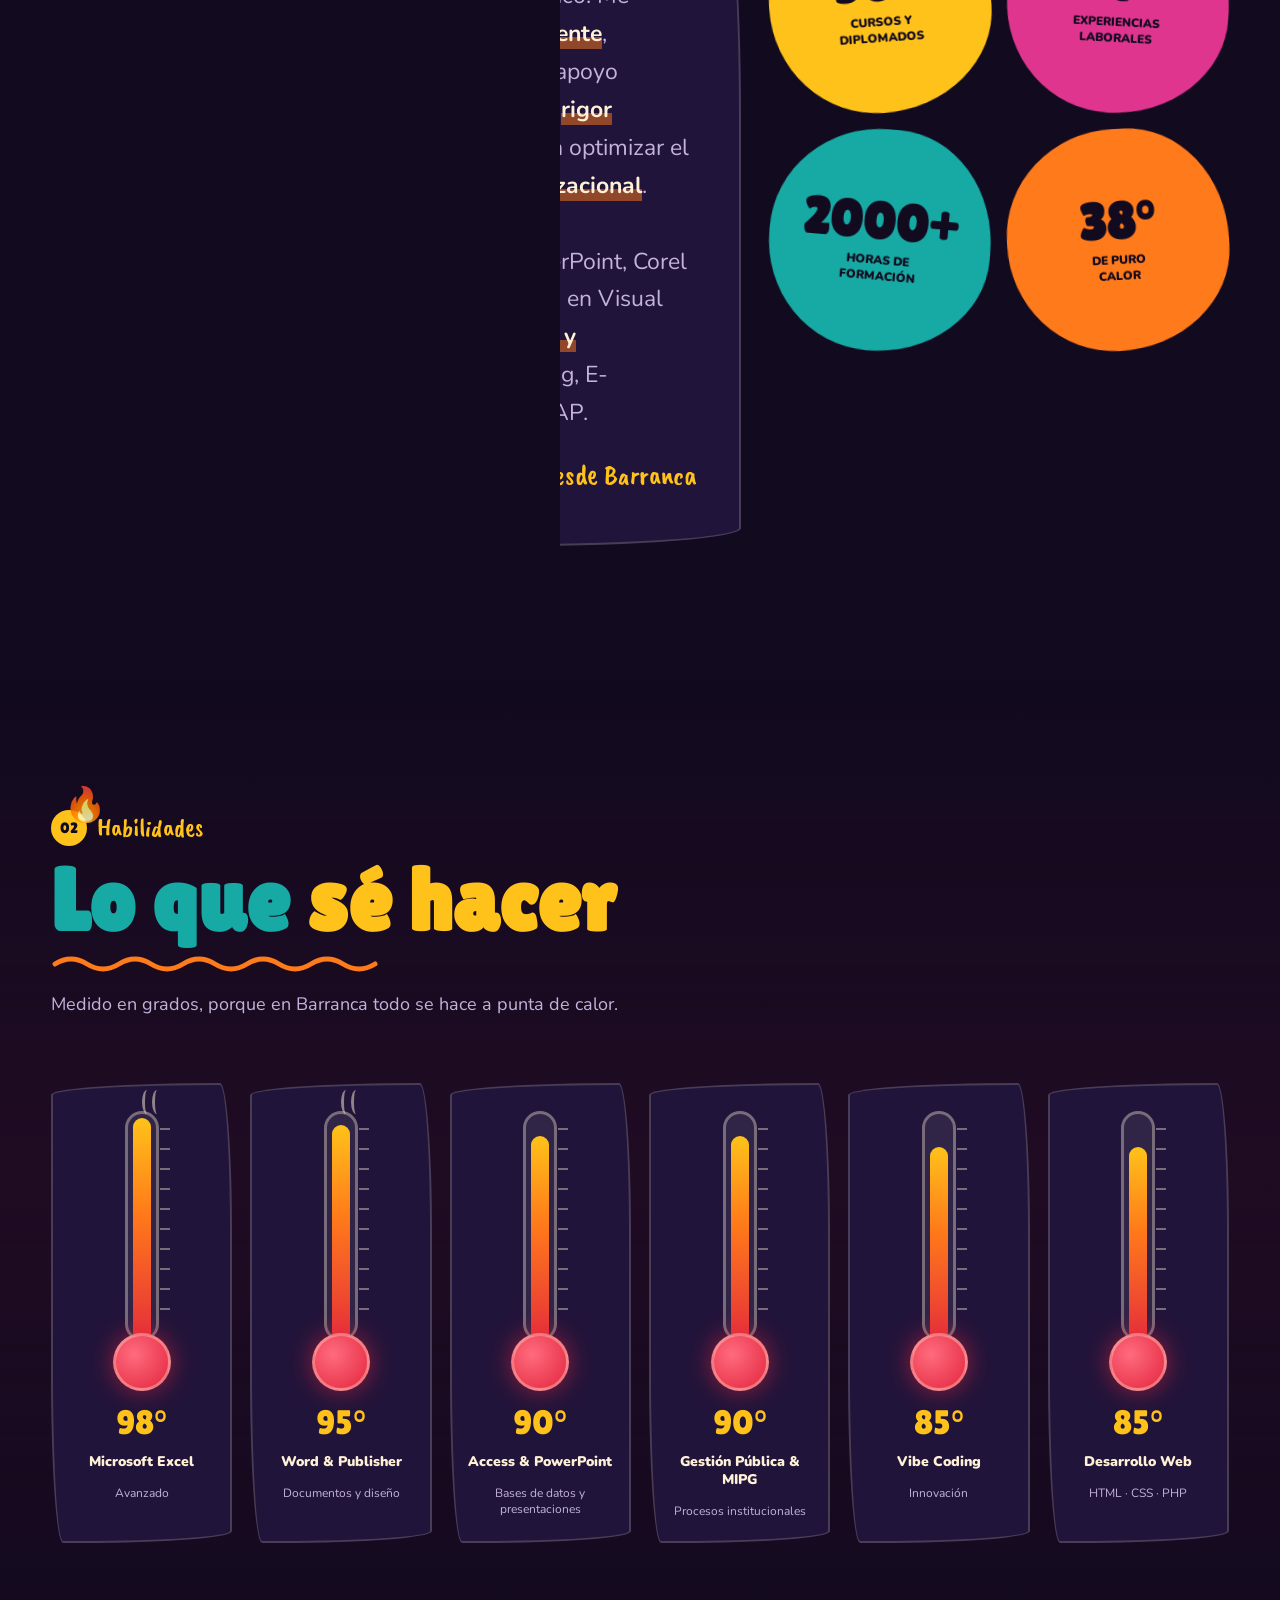
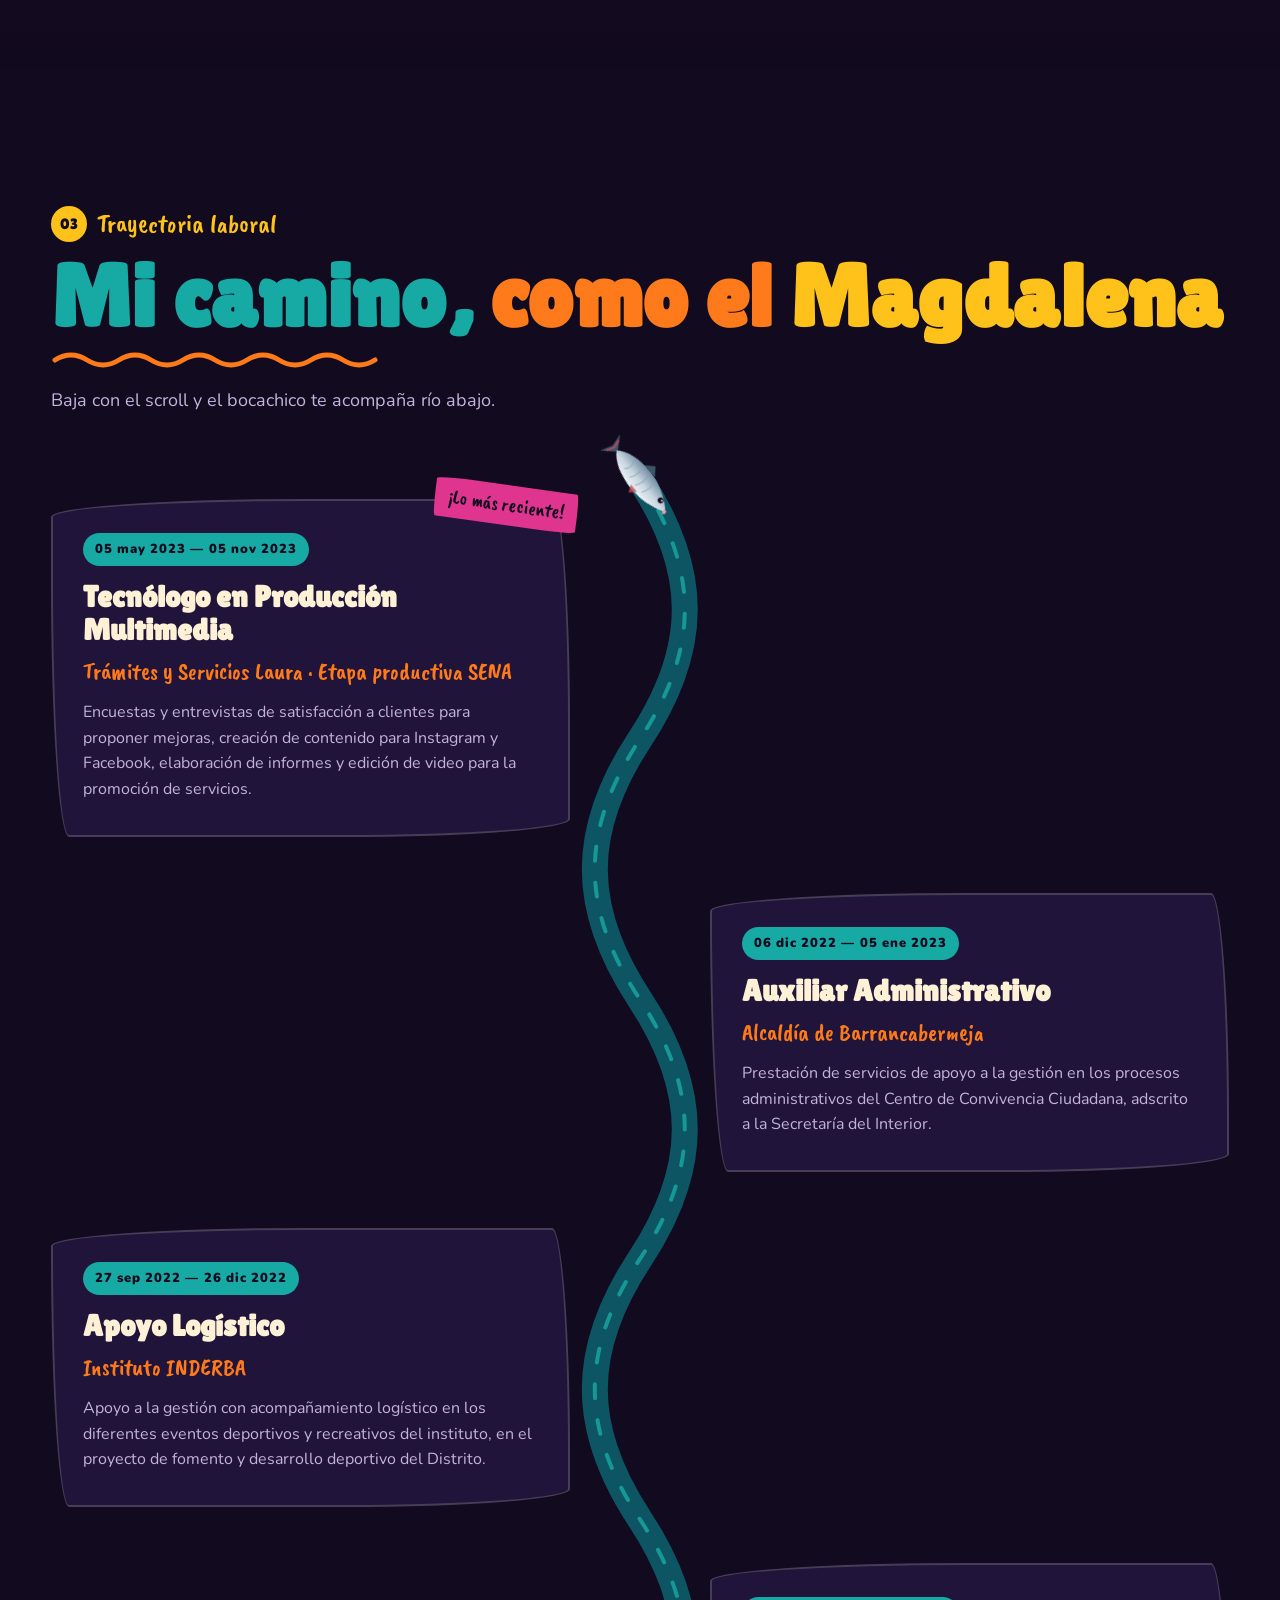
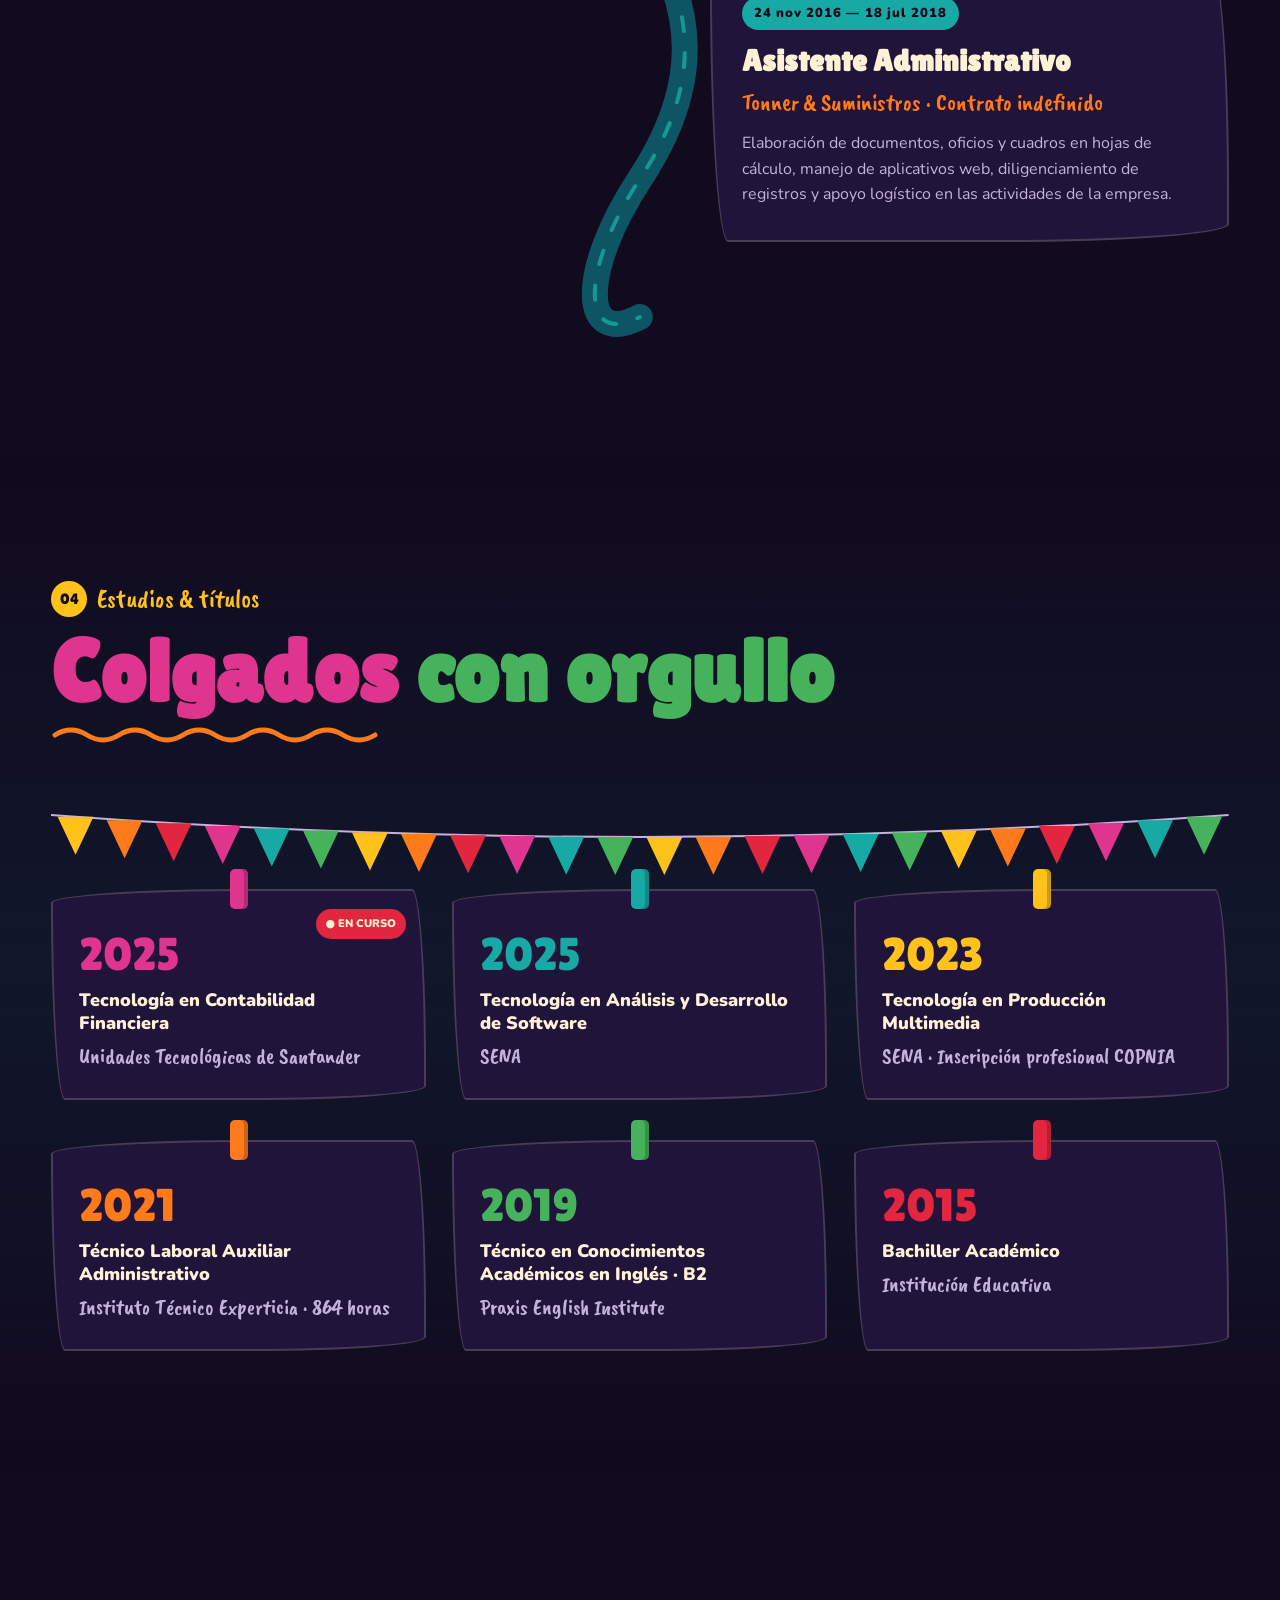
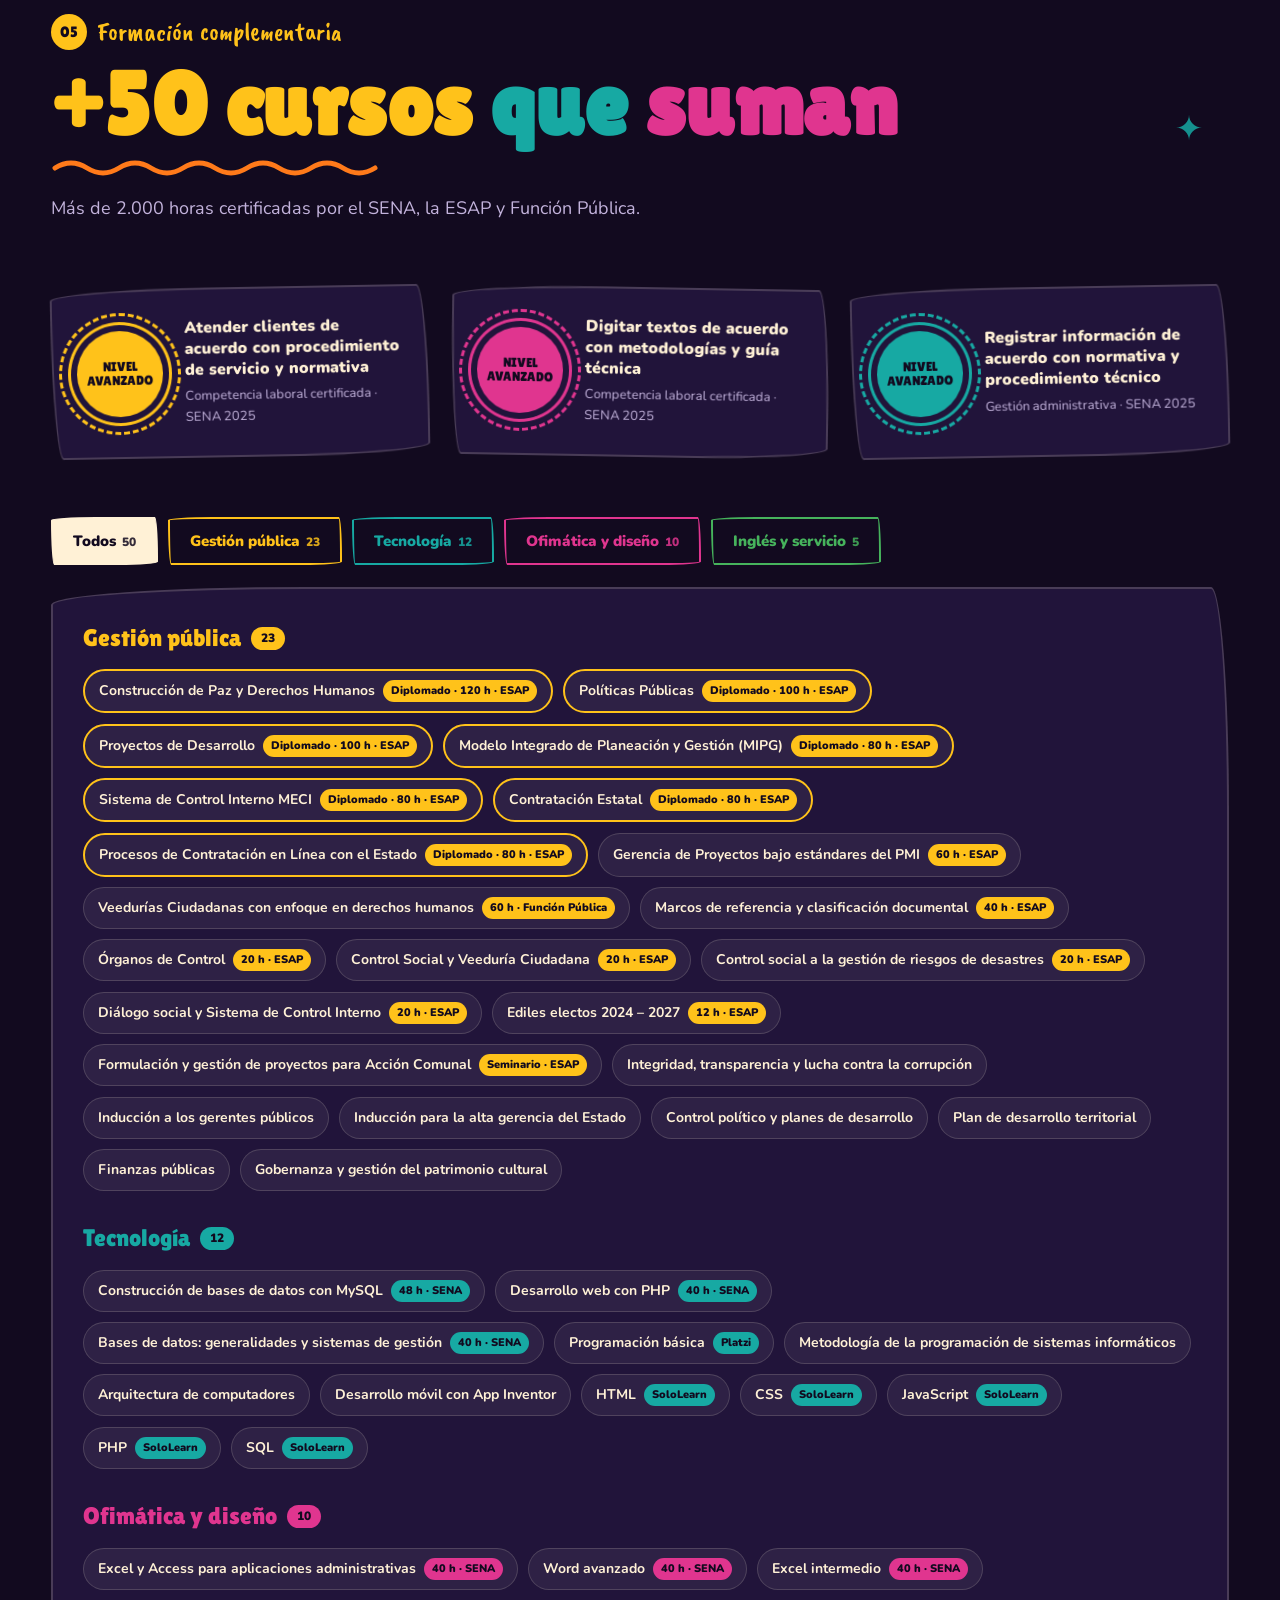
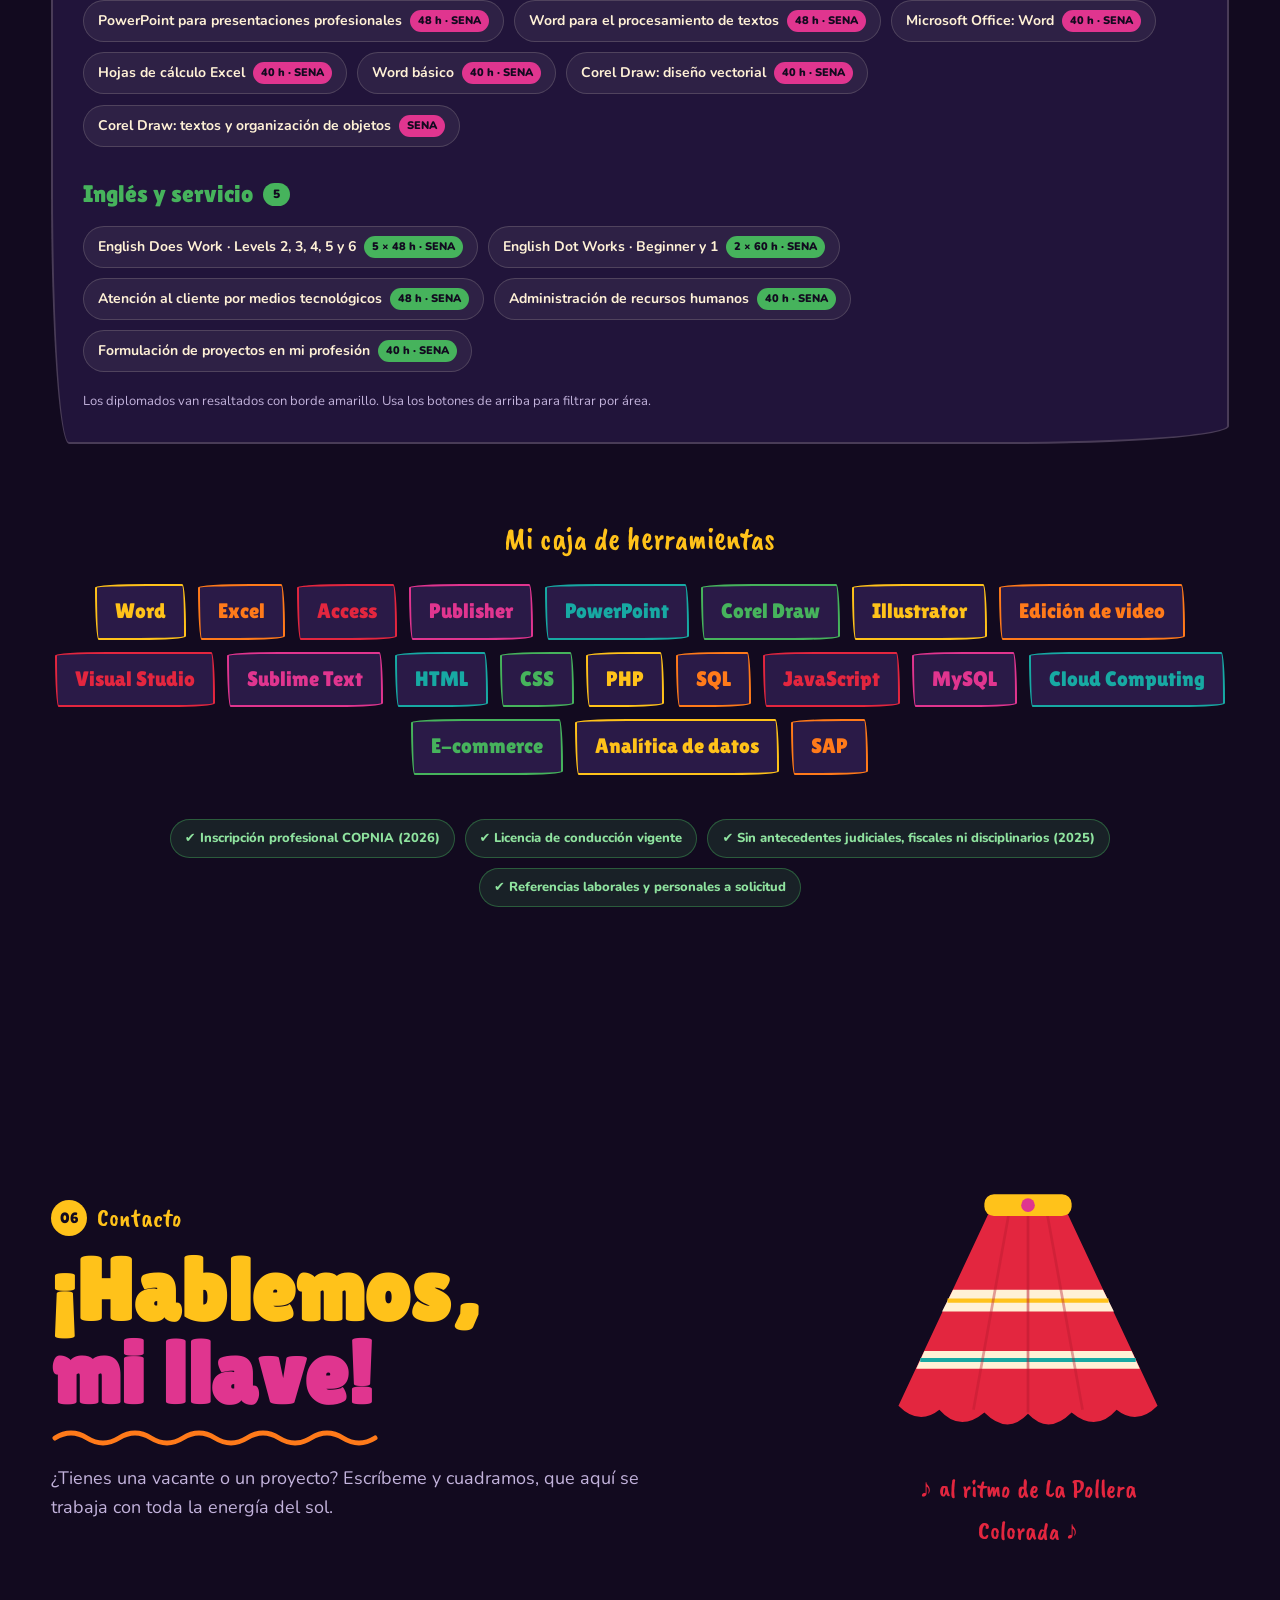
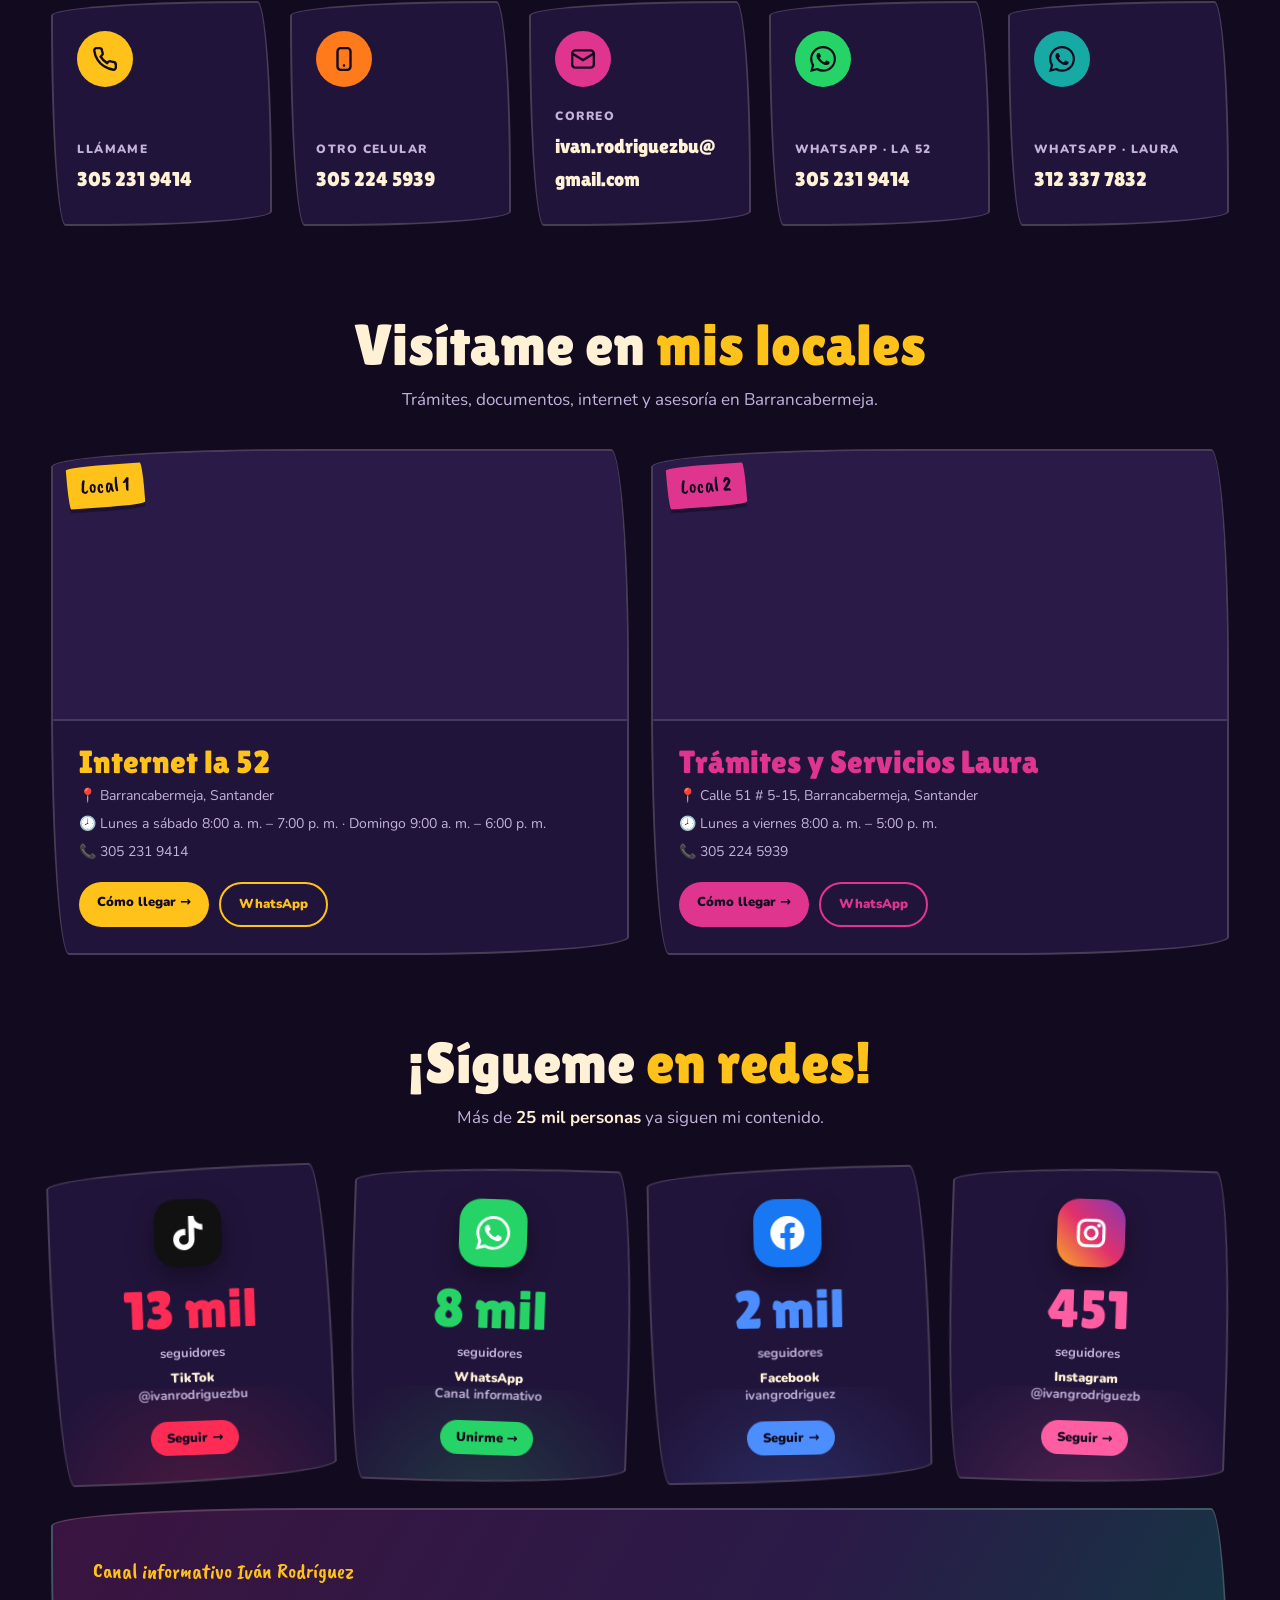
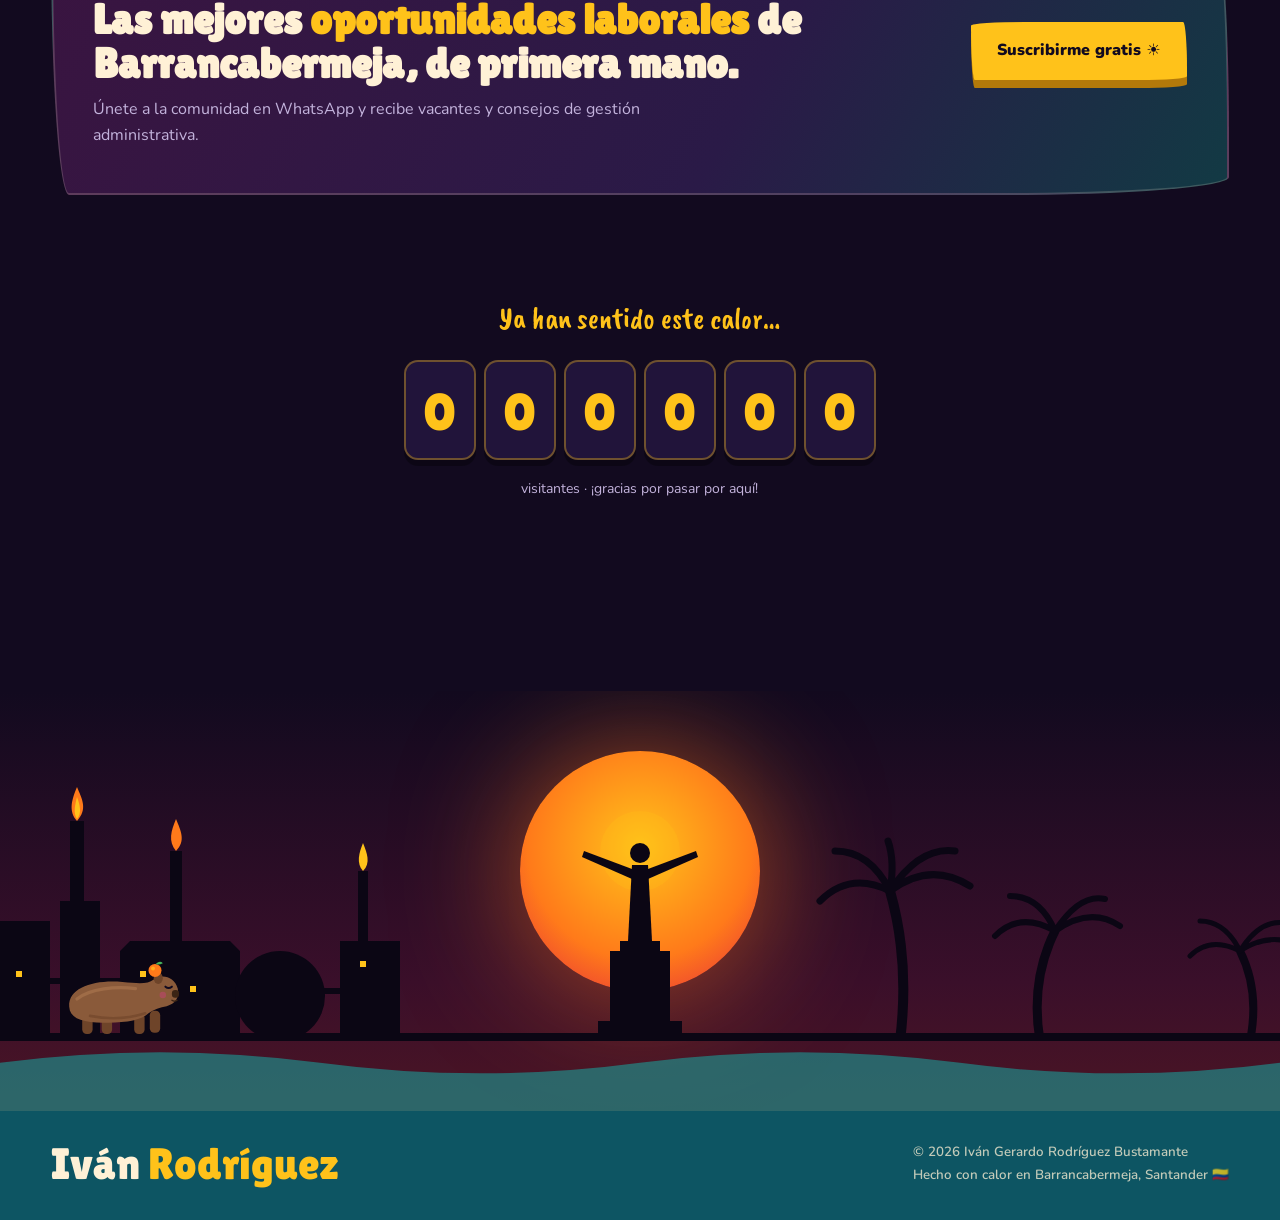
==== commit 9755f6e6: "Botón Buscador de Vacantes visible en celular" ====
--- a/index.html
+++ b/index.html
@@ -577,13 +577,13 @@
 
 <nav class="nav" id="nav">
   <a href="#inicio" class="mini-sun" aria-label="Inicio">IR</a>
+  <a href="https://vacantes.ivanrodriguez.app" class="nav-vac">🔎 Buscador de Vacantes</a>
   <a href="#perfil">Perfil</a>
   <a href="#habilidades">Habilidades</a>
   <a href="#trayectoria">Experiencia</a>
   <a href="#estudios">Estudios</a>
   <a href="#cursos">Cursos</a>
   <a href="#contacto">Contacto</a>
-  <a href="https://vacantes.ivanrodriguez.app" class="nav-vac">🔎 Buscador de Vacantes</a>
 </nav>
 
 <!-- ================= HERO ================= -->
@@ -1292,6 +1292,6 @@
 })();
 </script>
 <a class="fab-vac" id="fabVac" href="https://vacantes.ivanrodriguez.app">🔎 Buscador de Vacantes</a>
-<script>(function(){var f=document.getElementById("fabVac");function t(){f.classList.toggle("show",scrollY>innerHeight*.6)}addEventListener("scroll",t,{passive:true});t();})();</script>
+<script>(function(){var f=document.getElementById("fabVac");function t(){f.classList.toggle("show",innerWidth<=760||scrollY>innerHeight*.6)}addEventListener("scroll",t,{passive:true});addEventListener("resize",t);t();})();</script>
 </body>
 </html>
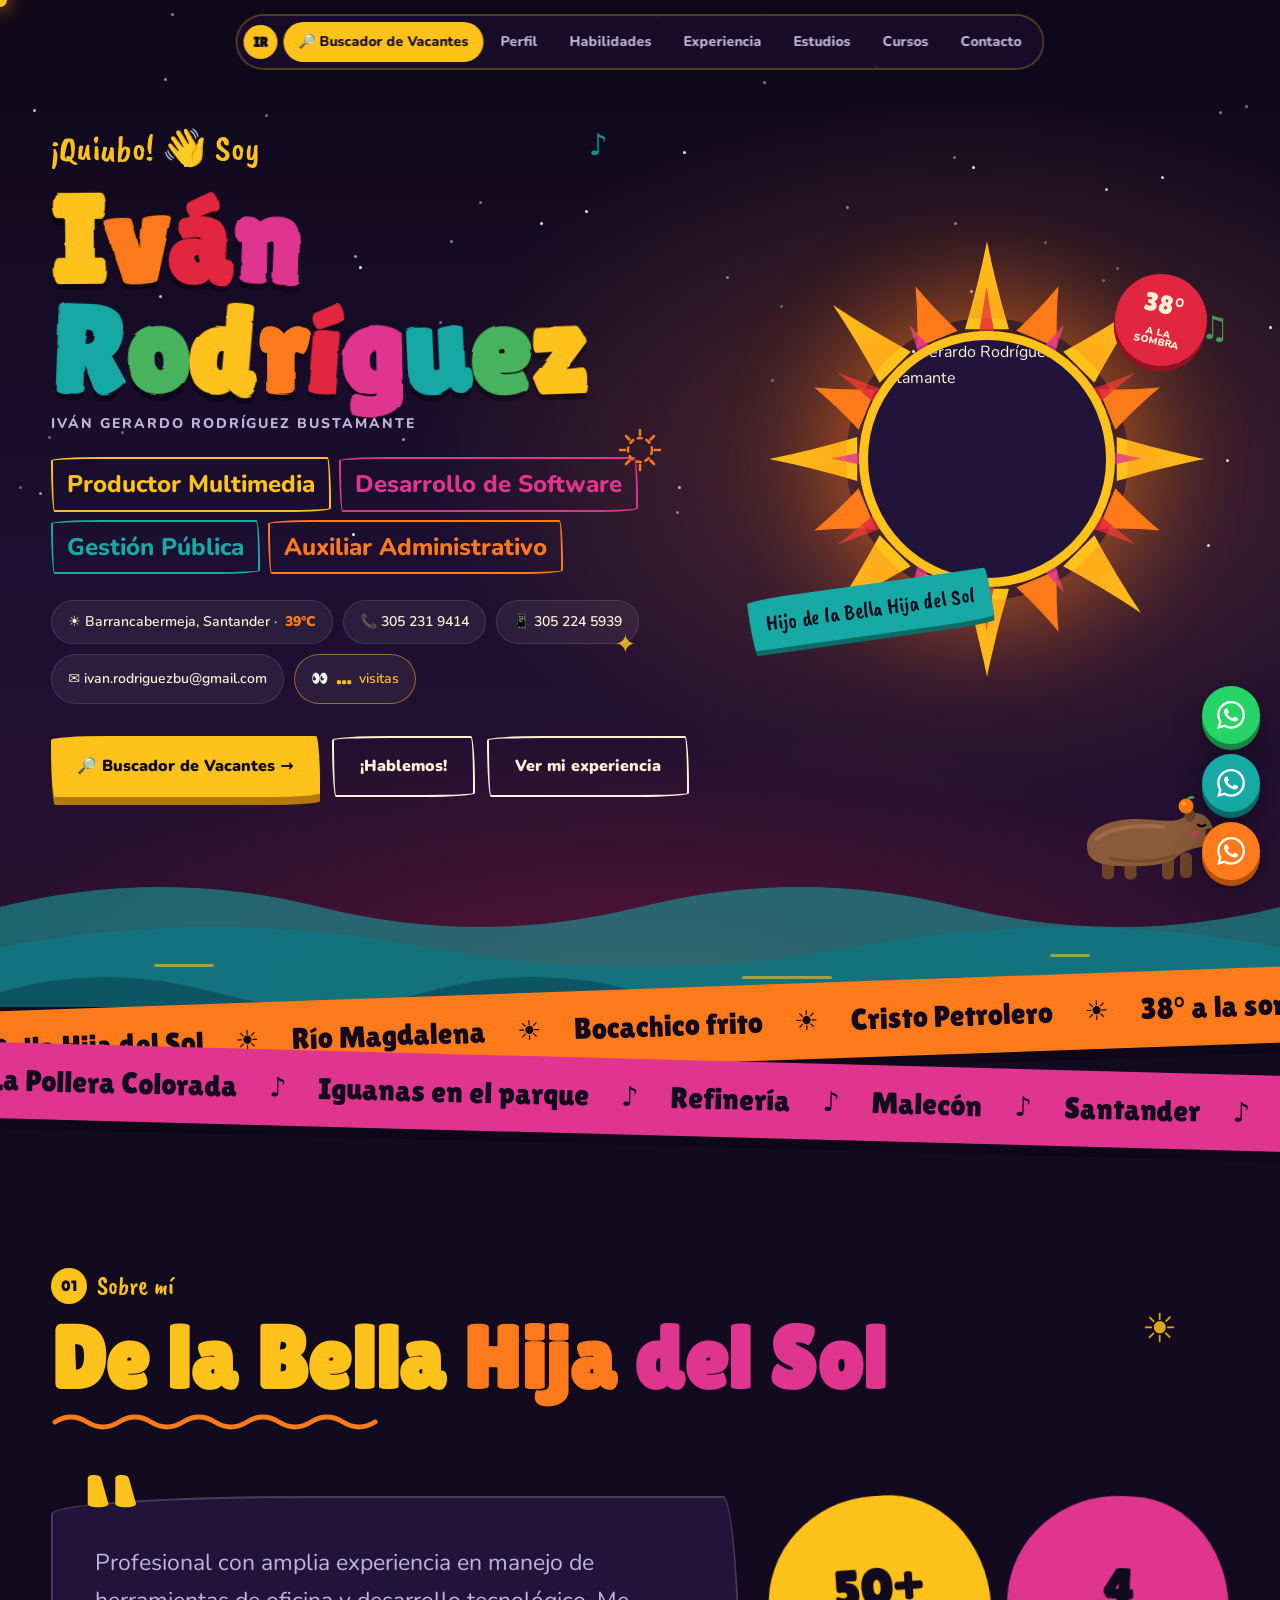
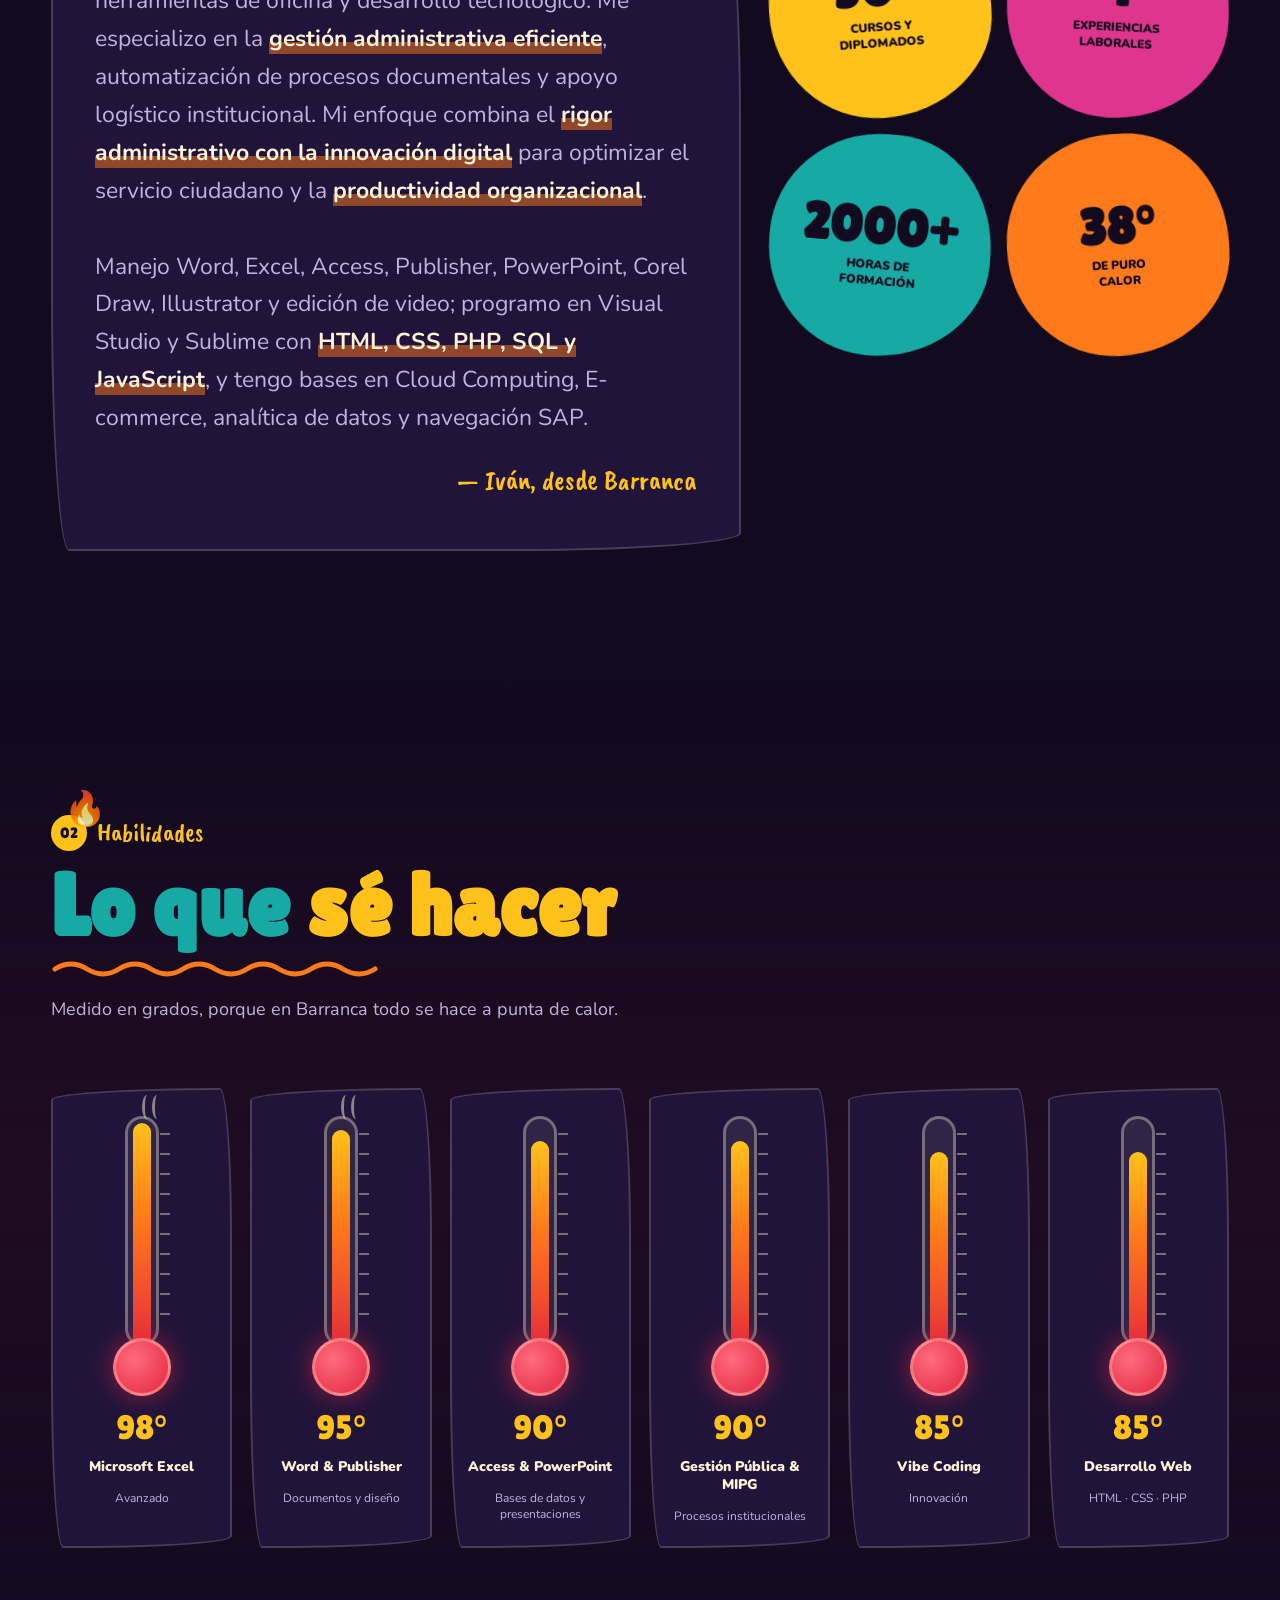
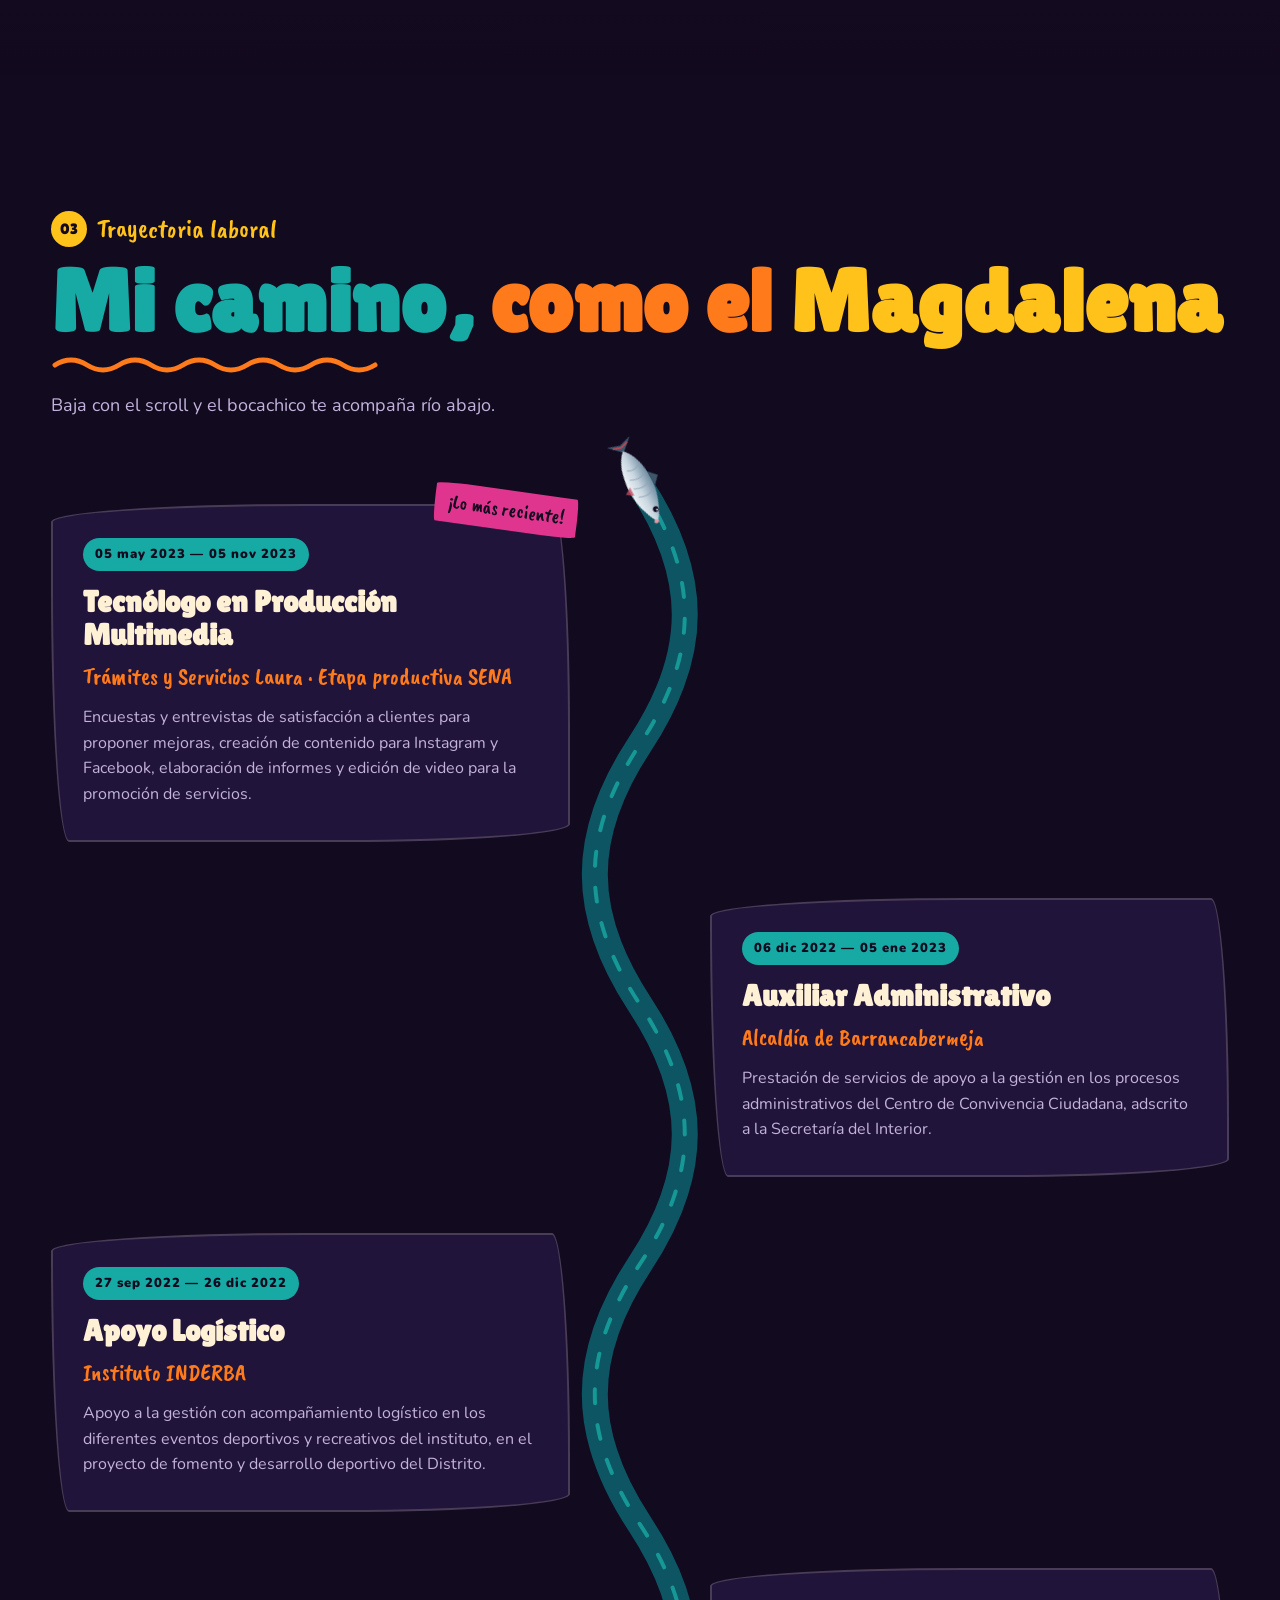
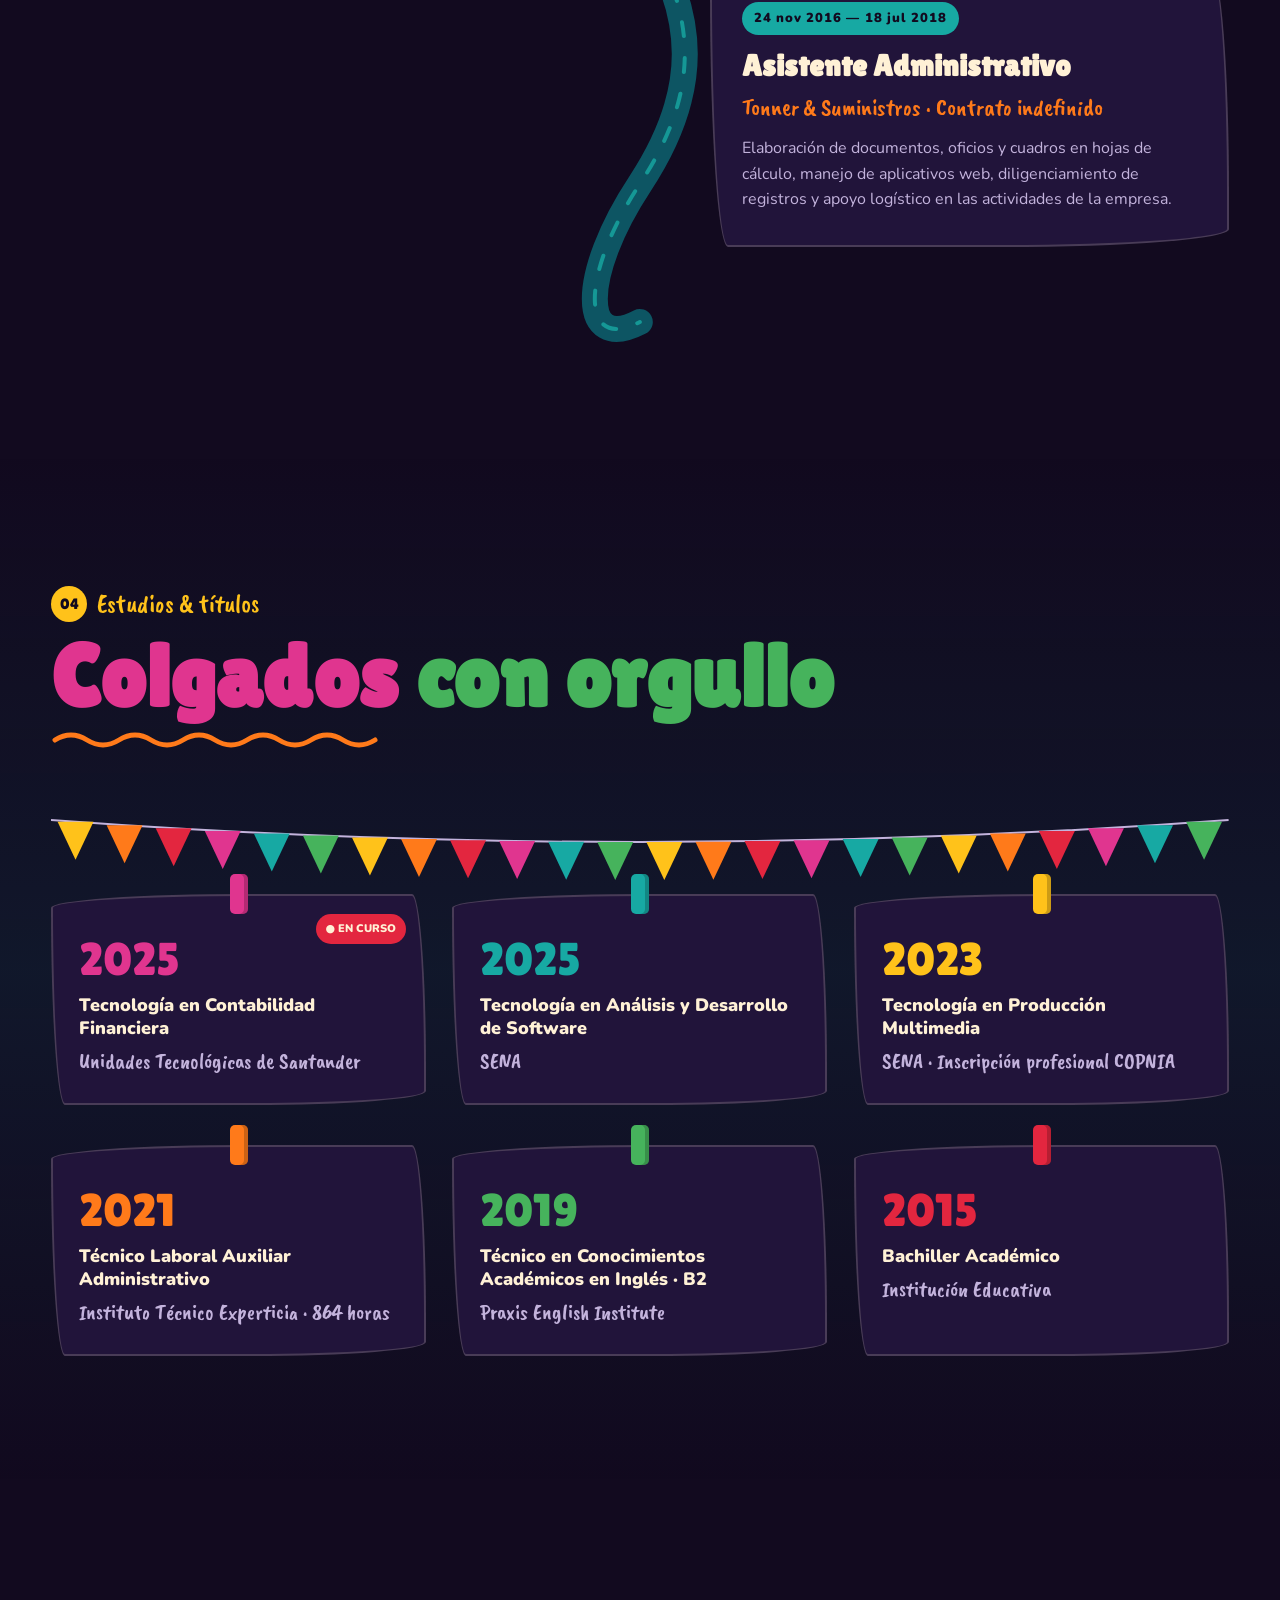
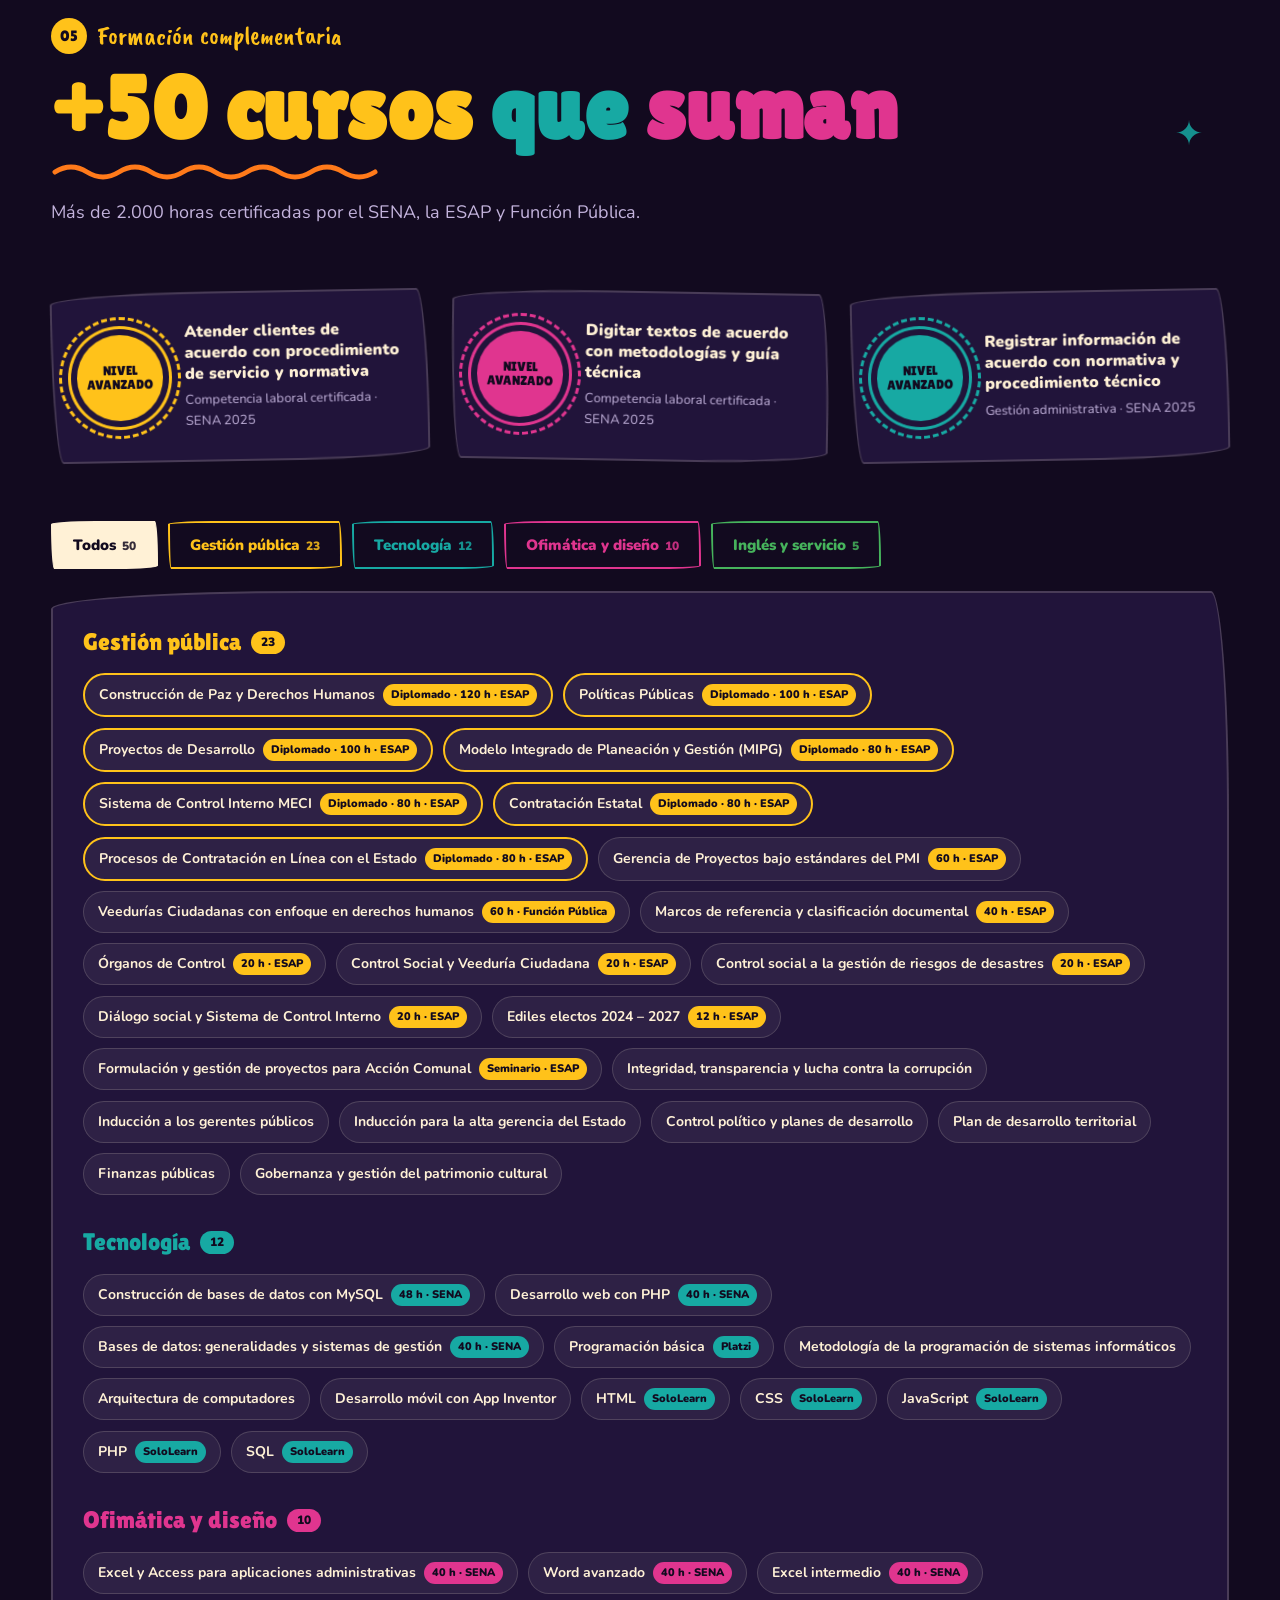
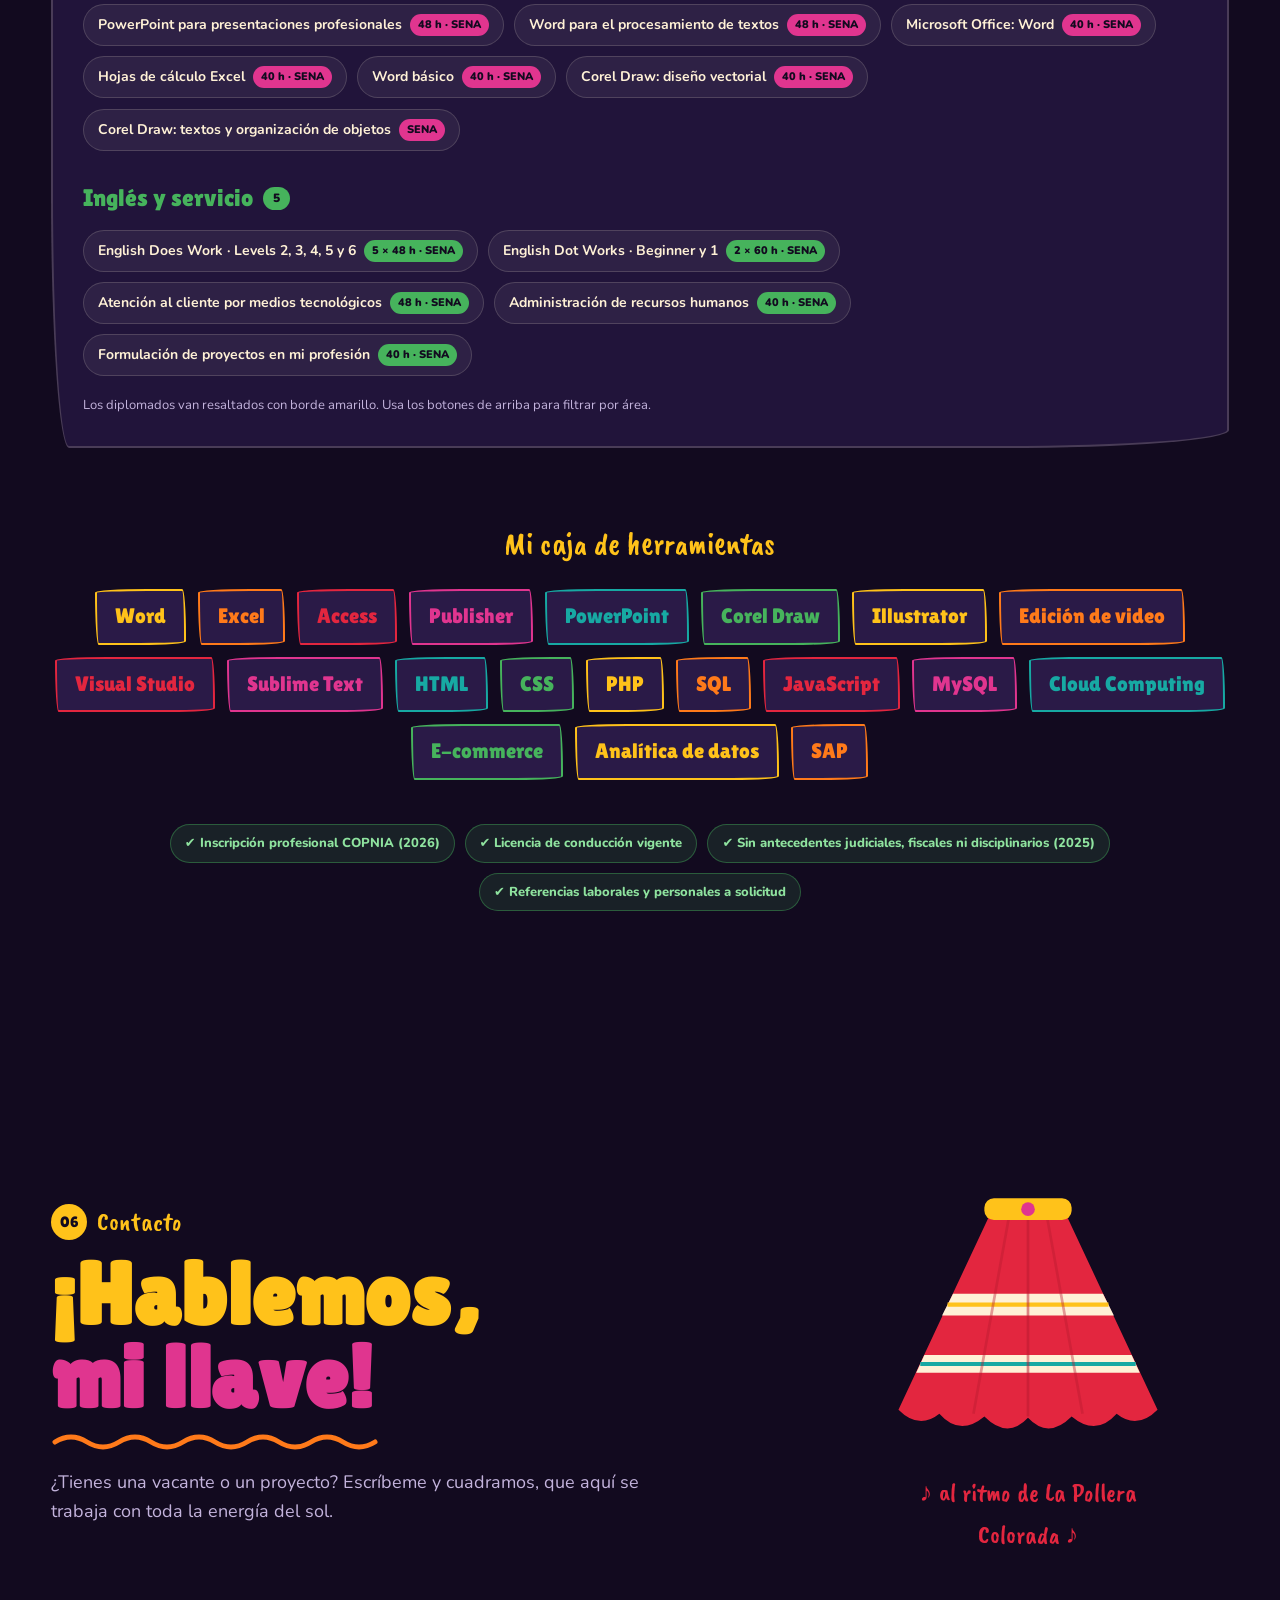
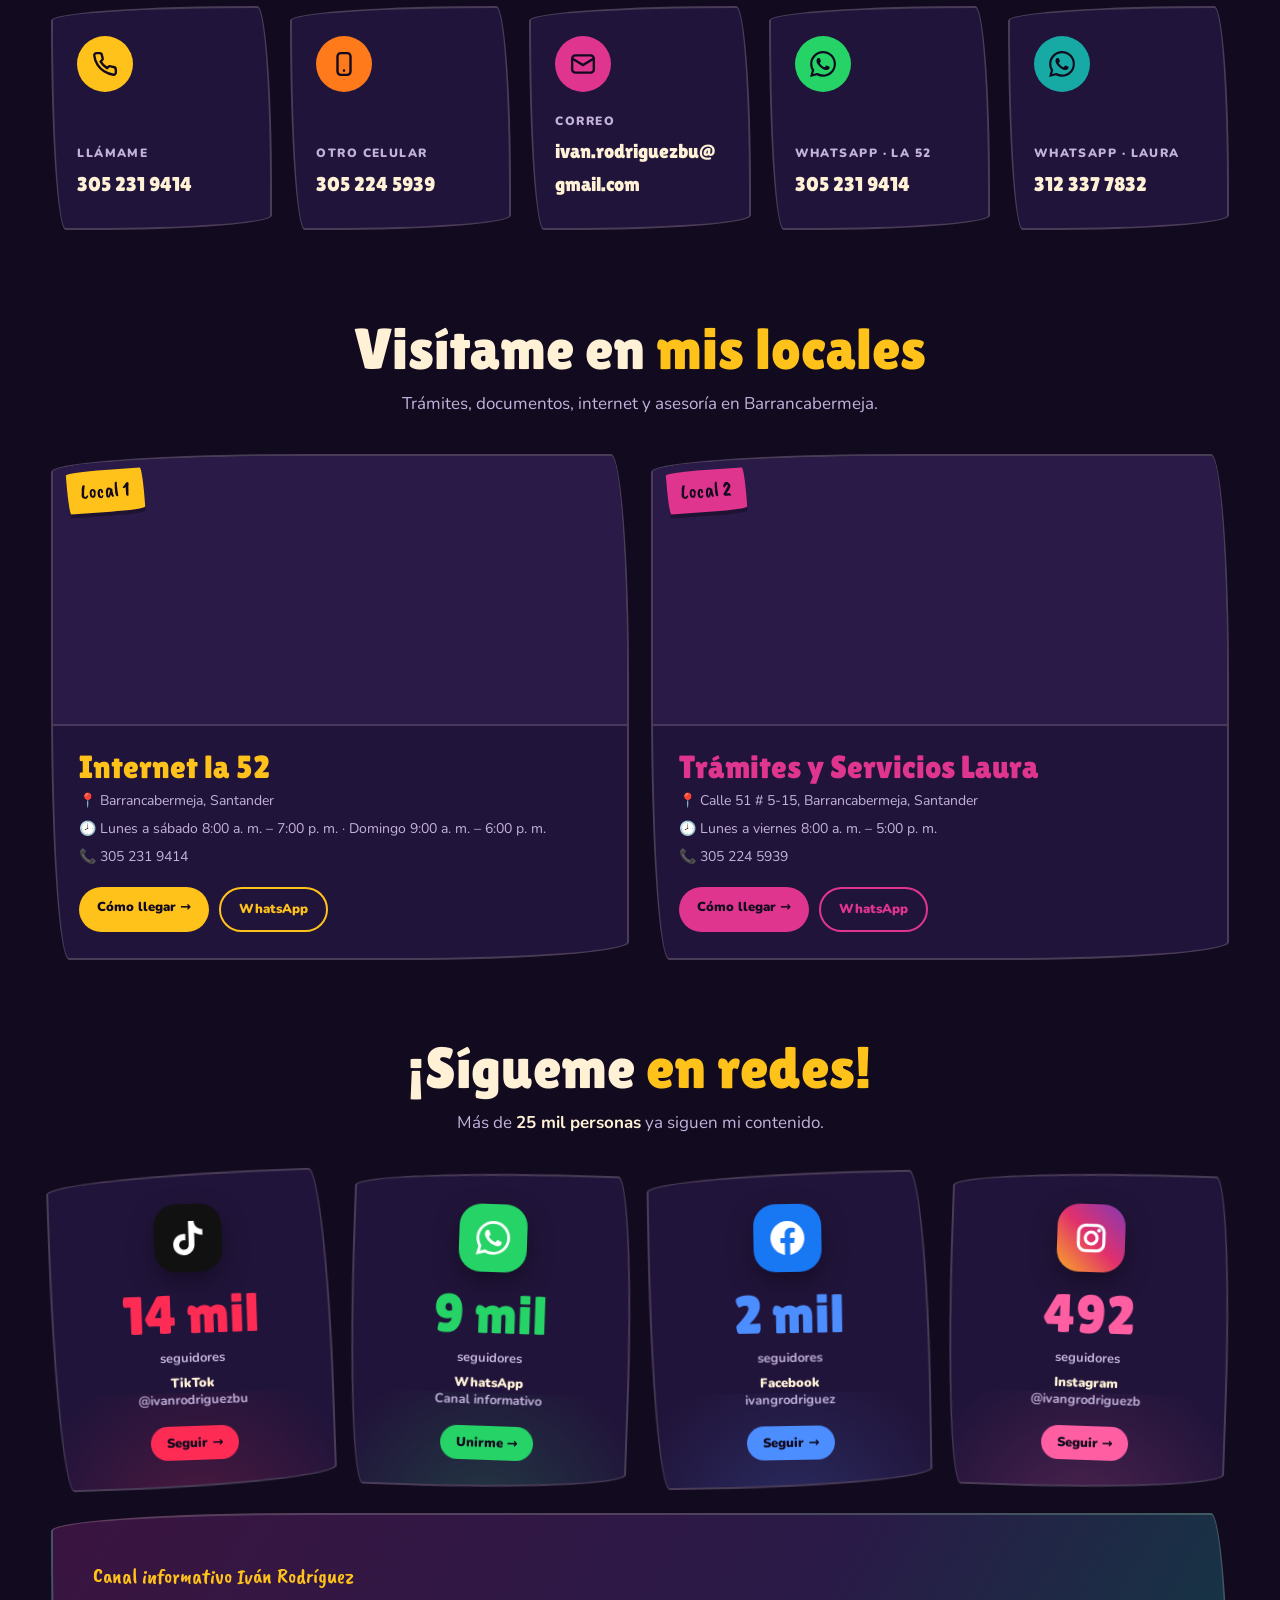
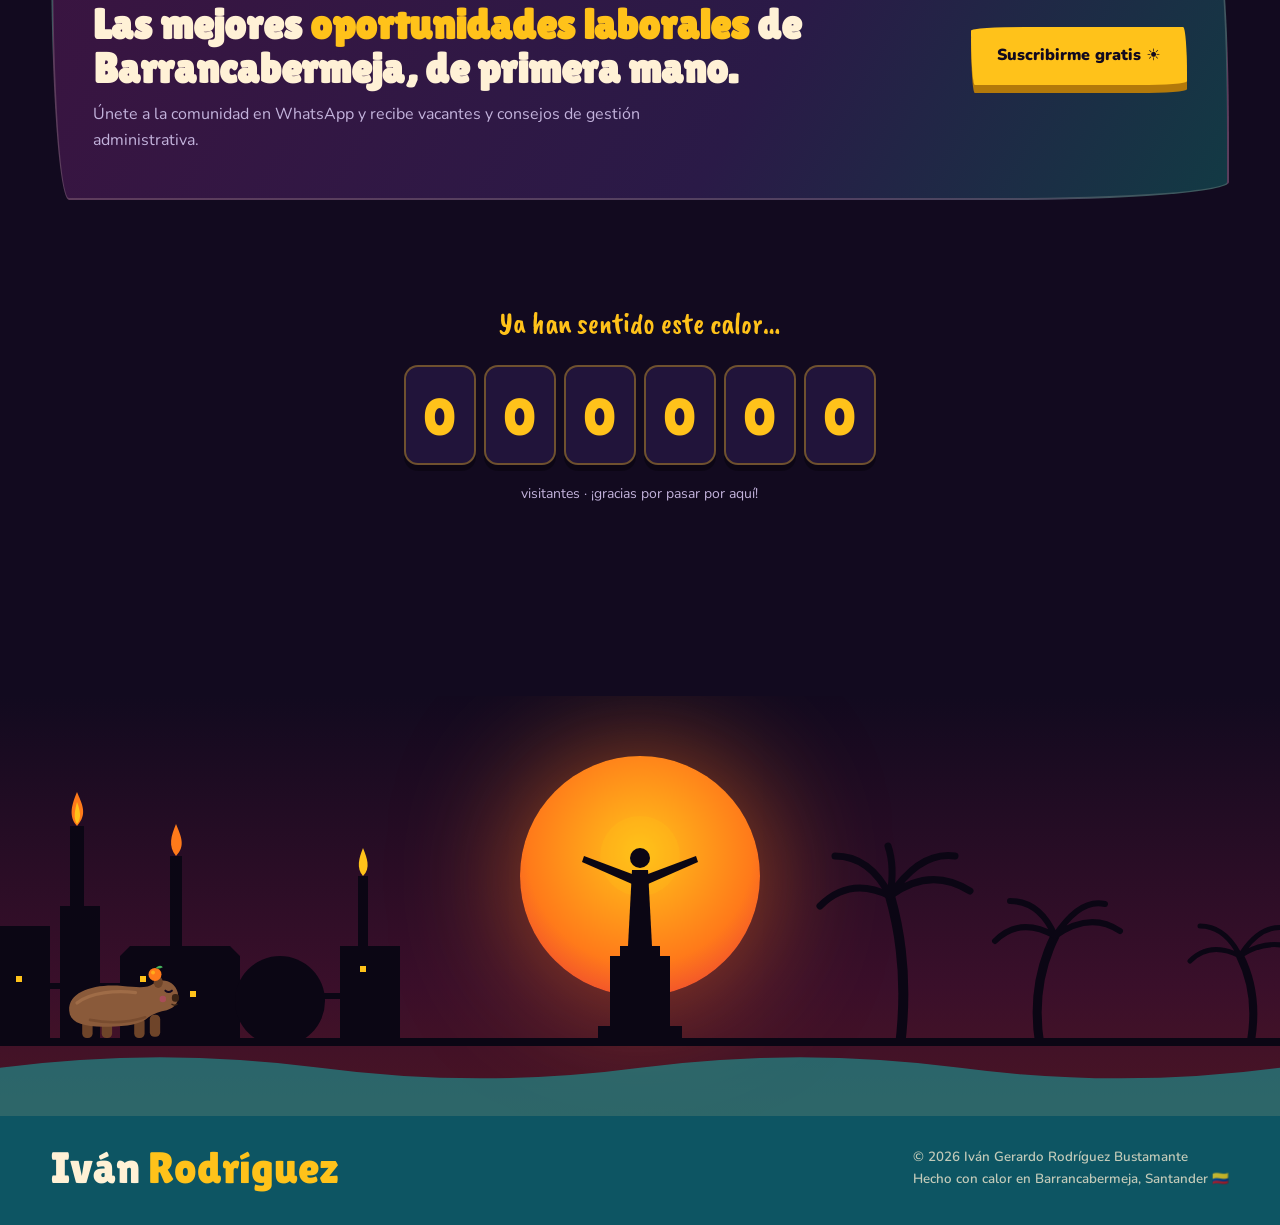
==== commit c8be5d4f: "Arreglar contador de visitas y mostrarlo arriba" ====
--- a/index.html
+++ b/index.html
@@ -418,6 +418,8 @@
 .odo .strip{position:absolute;left:0;right:0;top:0;transition:transform 2.4s var(--bounce)}
 .odo .strip span{display:block;height:clamp(60px,10vw,100px);line-height:clamp(60px,10vw,100px);text-align:center;font-family:var(--display);font-size:clamp(30px,5vw,52px);color:var(--sun)}
 .visits .hint{color:var(--muted);font-size:14px}
+.vis-pill{border-color:rgba(255,194,26,.5)!important;color:var(--sun)}
+.vis-pill b{font-family:var(--display);font-size:17px;letter-spacing:.5px}
 
 /* ================= FOOTER: la ciudad ================= */
 footer{position:relative;margin-top:60px;background:linear-gradient(180deg,var(--night) 0%,#3a0f2a 55%,#5a1a1f 100%);overflow:hidden}
@@ -608,6 +610,7 @@
         <a class="pill" href="tel:3052319414">📞 305 231 9414</a>
         <a class="pill" href="tel:3052245939">📱 305 224 5939</a>
         <a class="pill" href="mailto:ivan.rodriguezbu@gmail.com">✉ ivan.rodriguezbu@gmail.com</a>
+        <a class="pill vis-pill" href="#odo">👀 <b id="visBadge">…</b> visitas</a>
       </div>
       <div class="cta rv" data-fx="up" style="--dl:1400ms">
         <a href="https://vacantes.ivanrodriguez.app" class="btn btn-sun mag">🔎 Buscador de Vacantes →</a>
@@ -1265,30 +1268,40 @@
   addEventListener('scroll', onScroll, { passive: true }); onScroll();
 
   /* ---------- contador de visitas ---------- */
-  const odo = $('#odo');
+  const odo = $('#odo'), badge = $('#visBadge');
+  const fmt = n => Number(n).toLocaleString('es-CO');
   function renderOdo(n) {
     const s = String(n).padStart(6, '0');
     odo.innerHTML = [...s].map(() => `<div class="dg"><div class="strip">${[...'0123456789'].map(d => `<span>${d}</span>`).join('')}</div></div>`).join('');
     requestAnimationFrame(() => requestAnimationFrame(() => {
       $$('.strip', odo).forEach((st, i) => {
-        const h = st.firstElementChild.getBoundingClientRect().height;
         st.style.transitionDelay = i * 110 + 'ms';
-        st.style.transform = `translateY(${-h * +s[i]}px)`;
+        st.style.transform = `translateY(-${+s[i] * 10}%)`;
       });
     }));
   }
+  let visits = null, odoSeen = false;
+  function show(v) {
+    visits = v;
+    if (badge) badge.textContent = fmt(v);
+    if (odoSeen) renderOdo(v);
+  }
+  let cache = null; try { cache = localStorage.getItem('visitas-ult'); } catch (e) {}
   renderOdo(0);
+  if (cache) show(+cache);
   let counted = false; try { counted = !!sessionStorage.getItem('visit-counted'); } catch (e) {}
-  let visits = null, odoSeen = false;
-  fetch(`https://abacus.jasoncameron.dev/${counted ? 'get' : 'hit'}/ivanrodriguezprofile-vercel/visitas`)
-    .then(r => r.json()).then(d => {
-      visits = d.value;
-      try { sessionStorage.setItem('visit-counted', '1'); } catch (e) {}
-      if (odoSeen) renderOdo(visits);
-    }).catch(() => {});
+  function load(tries) {
+    fetch(`https://abacus.jasoncameron.dev/${counted ? 'get' : 'hit'}/ivanrodriguezprofile-vercel/visitas`, { cache: 'no-store' })
+      .then(r => r.json()).then(d => {
+        if (typeof d.value !== 'number') throw 0;
+        try { sessionStorage.setItem('visit-counted', '1'); localStorage.setItem('visitas-ult', d.value); } catch (e) {}
+        counted = true; show(d.value);
+      }).catch(() => { if (tries > 0) setTimeout(() => load(tries - 1), 1500); });
+  }
+  load(3);
   new IntersectionObserver((en, o) => {
-    if (en[0].isIntersecting) { odoSeen = true; if (visits !== null) renderOdo(visits); o.disconnect(); }
-  }, { threshold: .5 }).observe(odo);
+    if (en[0].isIntersecting) { odoSeen = true; setTimeout(() => { if (visits !== null) renderOdo(visits); }, 700); o.disconnect(); }
+  }, { threshold: .3 }).observe(odo);
 })();
 </script>
 <a class="fab-vac" id="fabVac" href="https://vacantes.ivanrodriguez.app">🔎 Buscador de Vacantes</a>
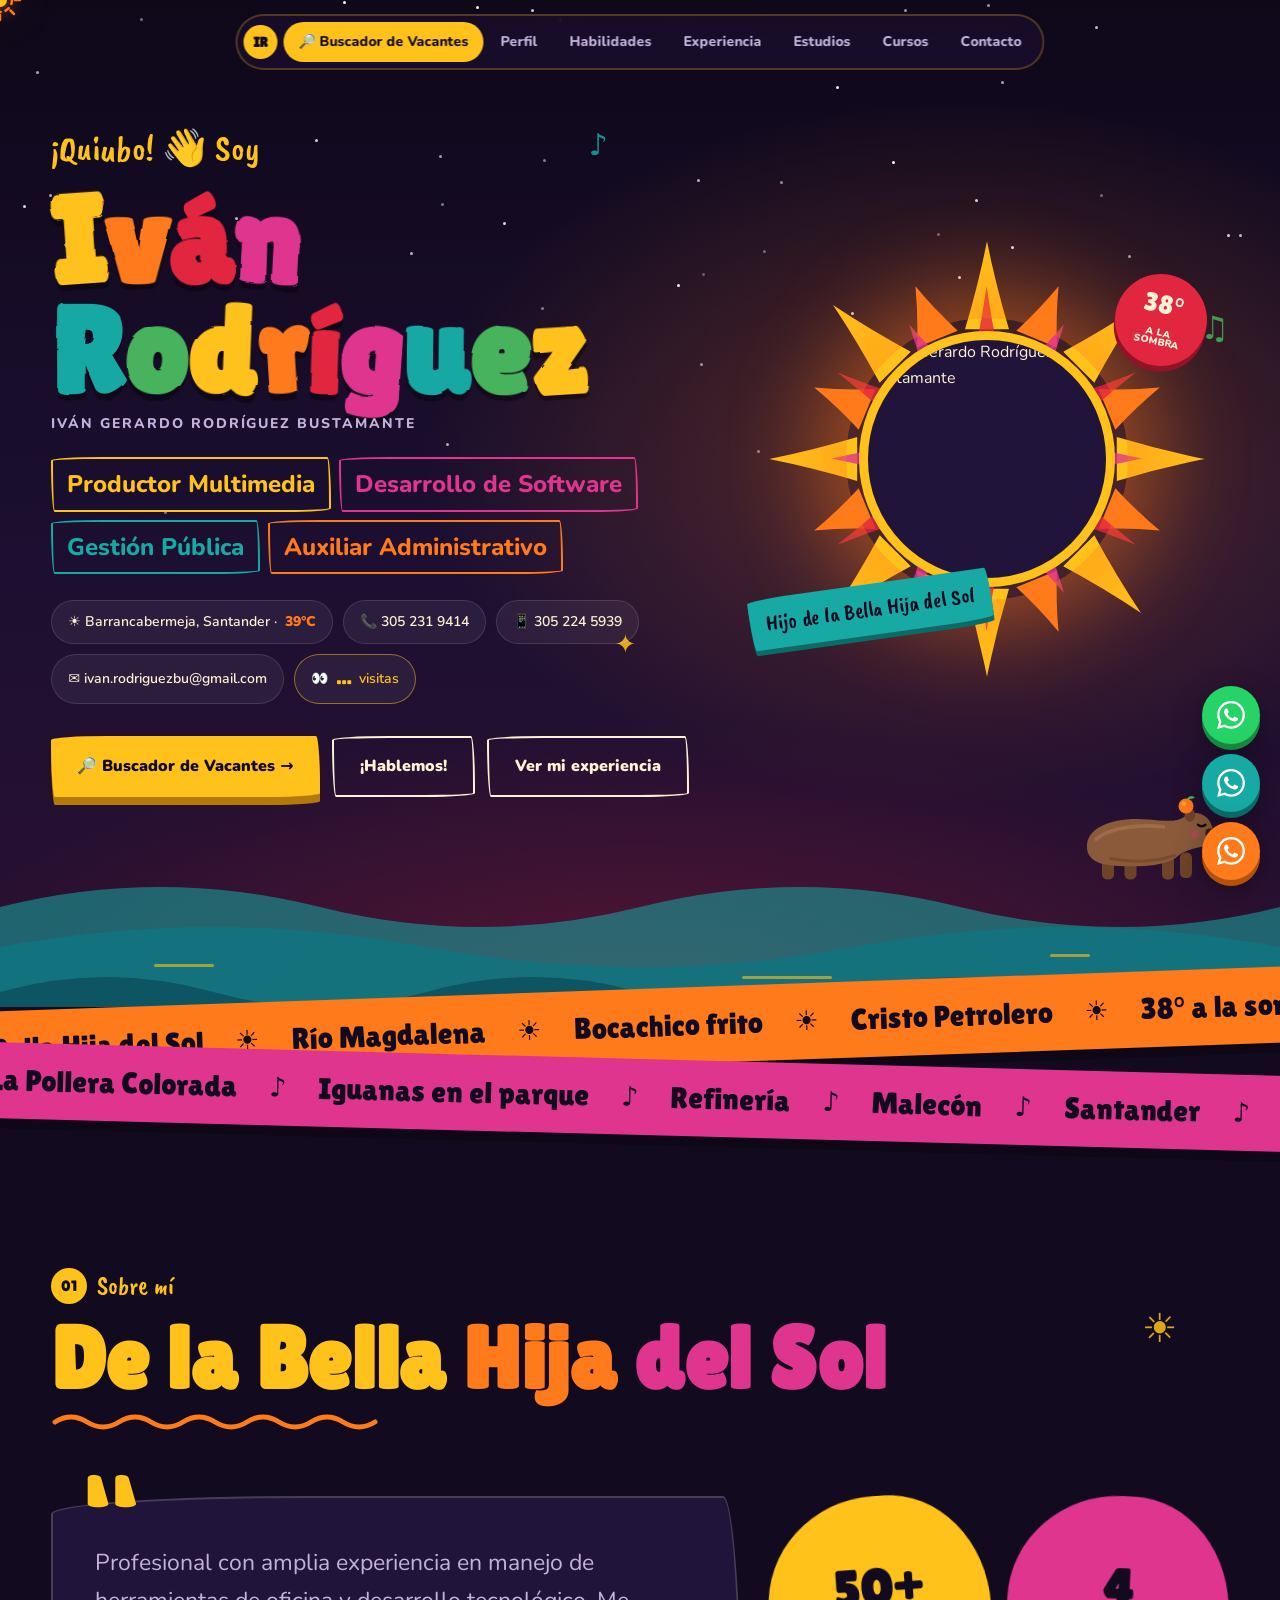
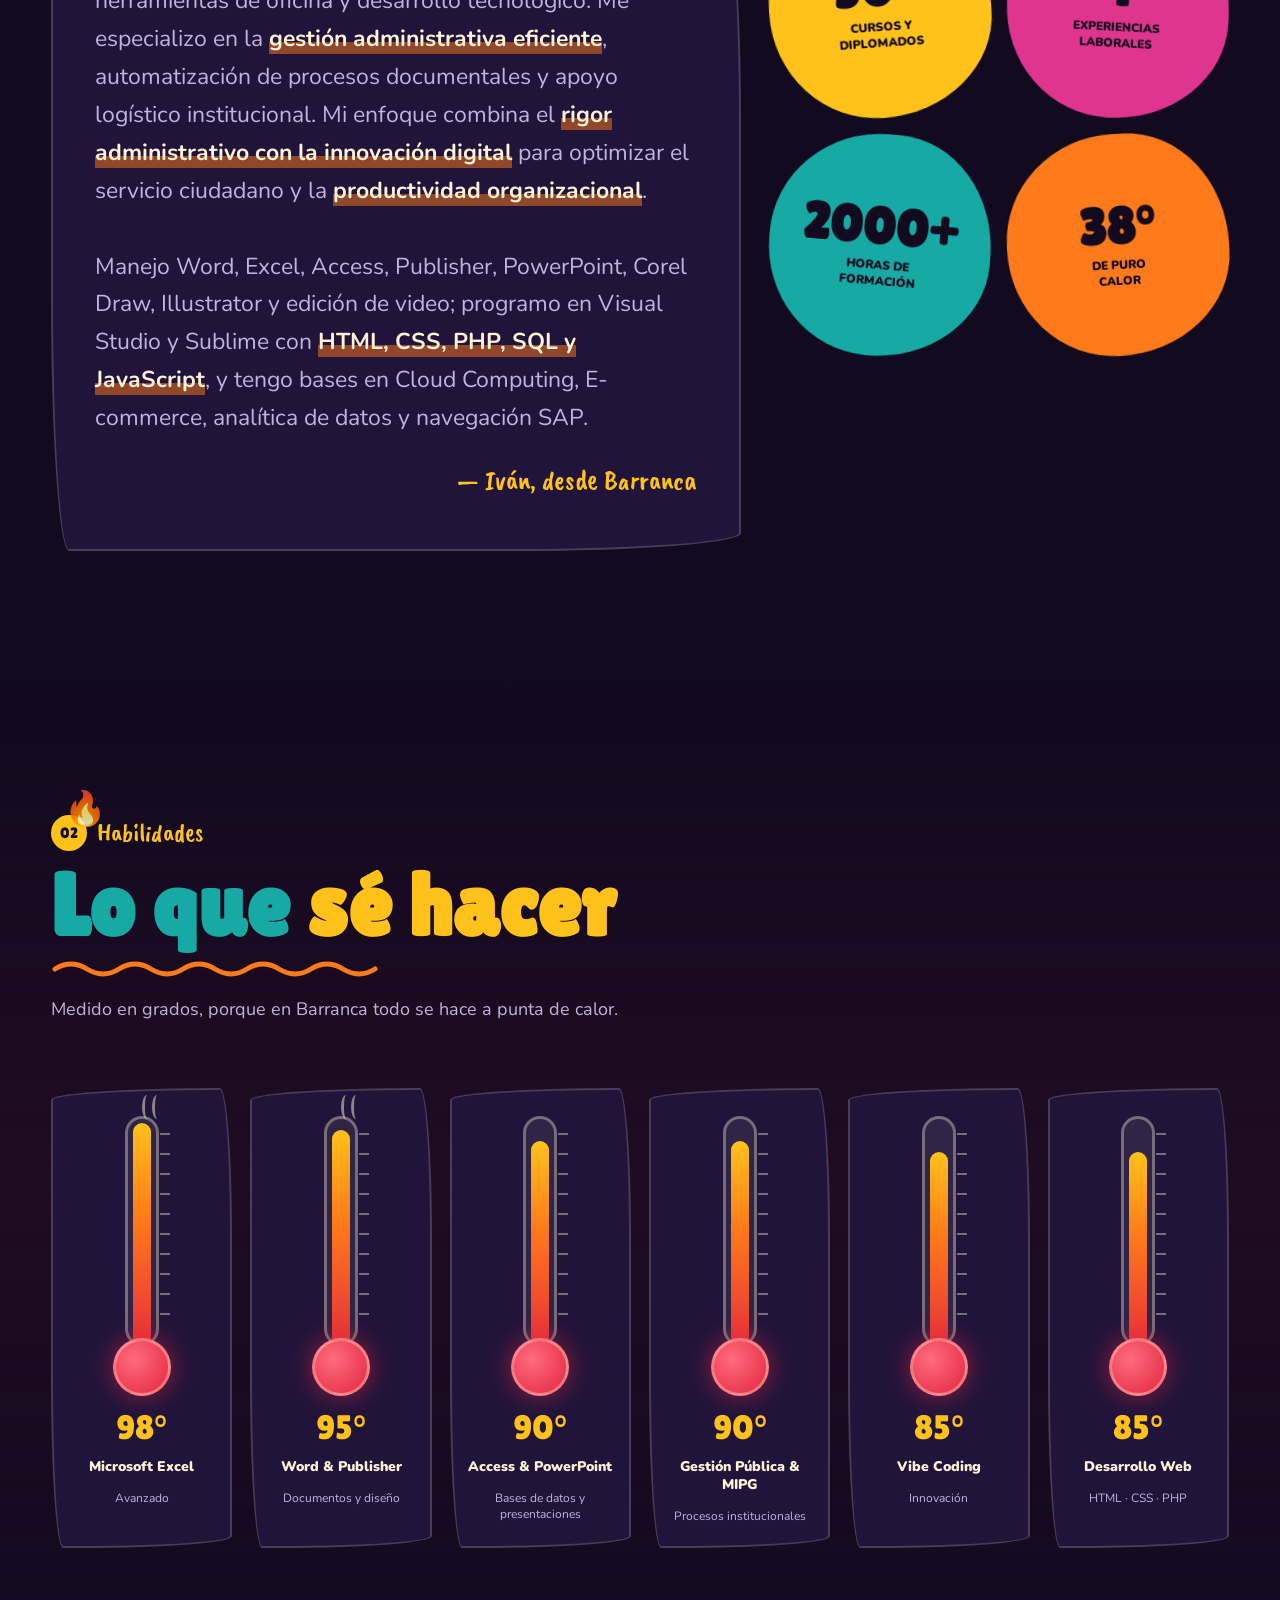
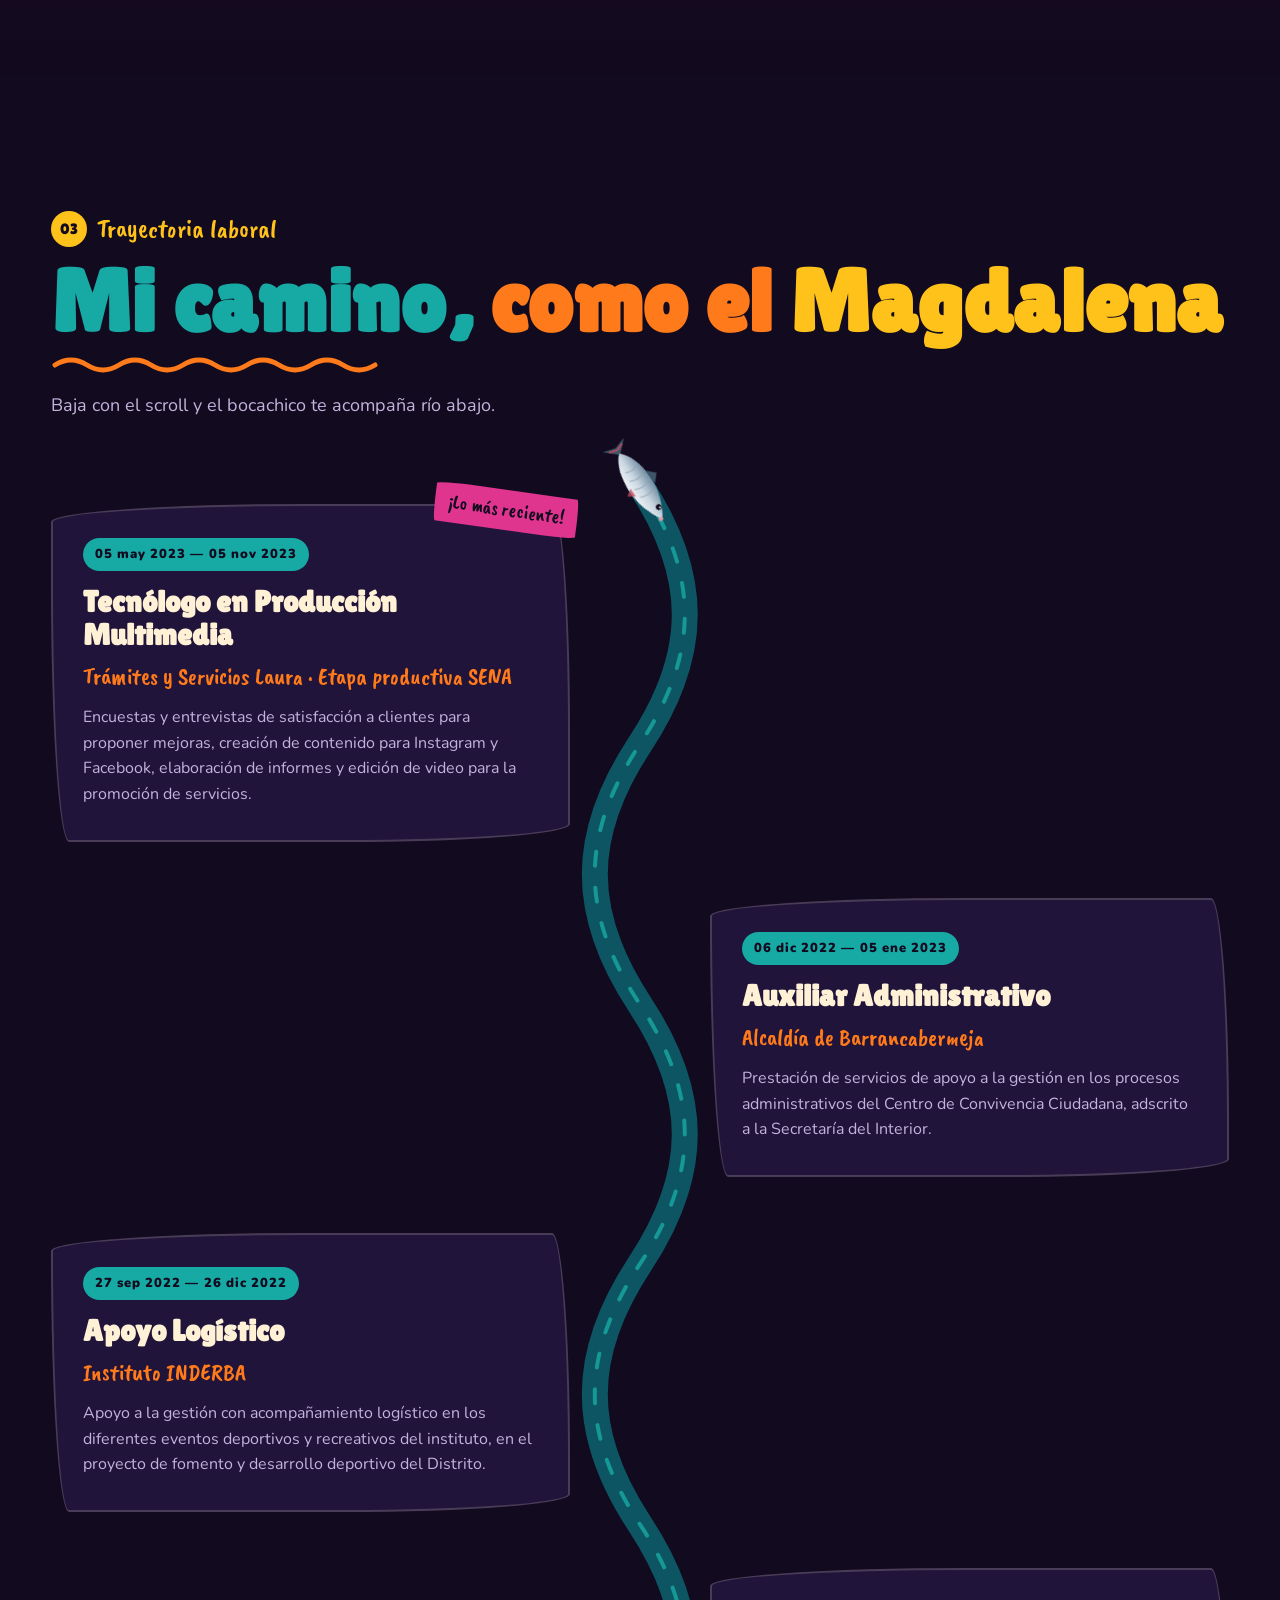
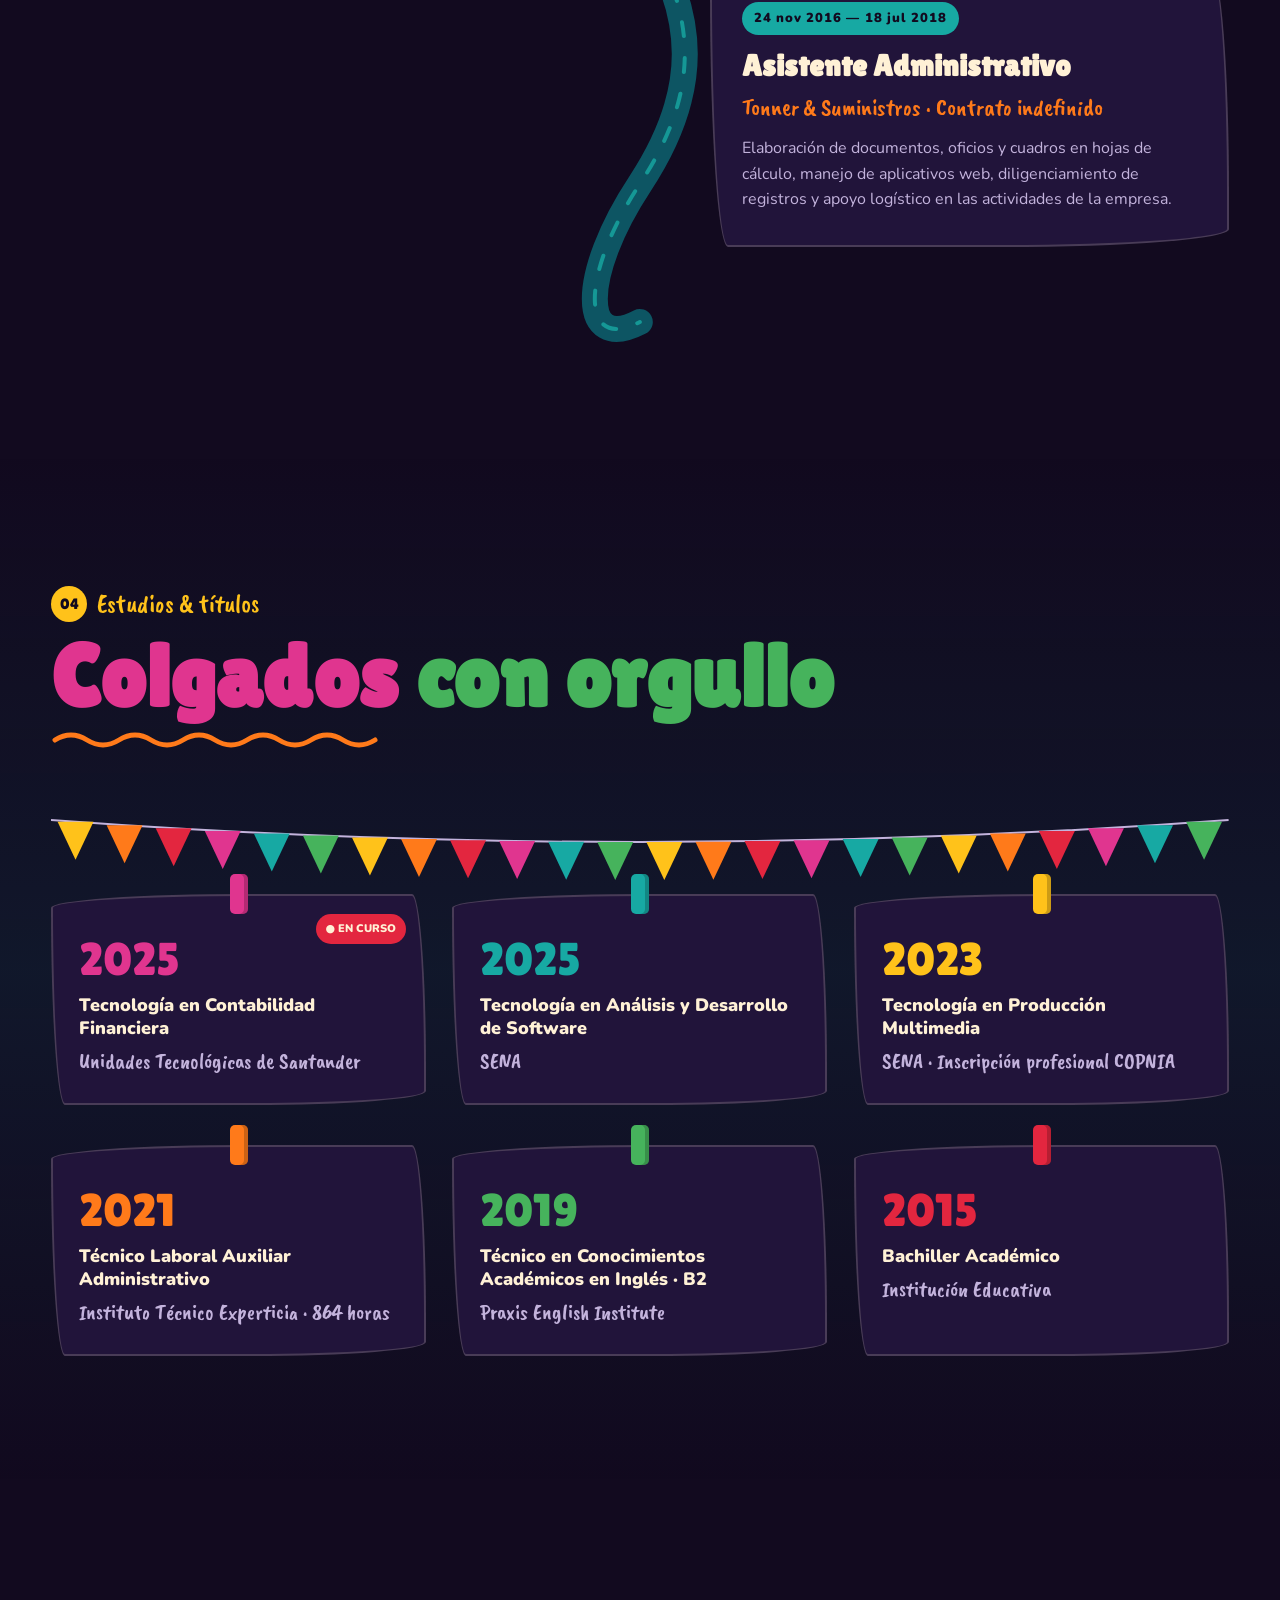
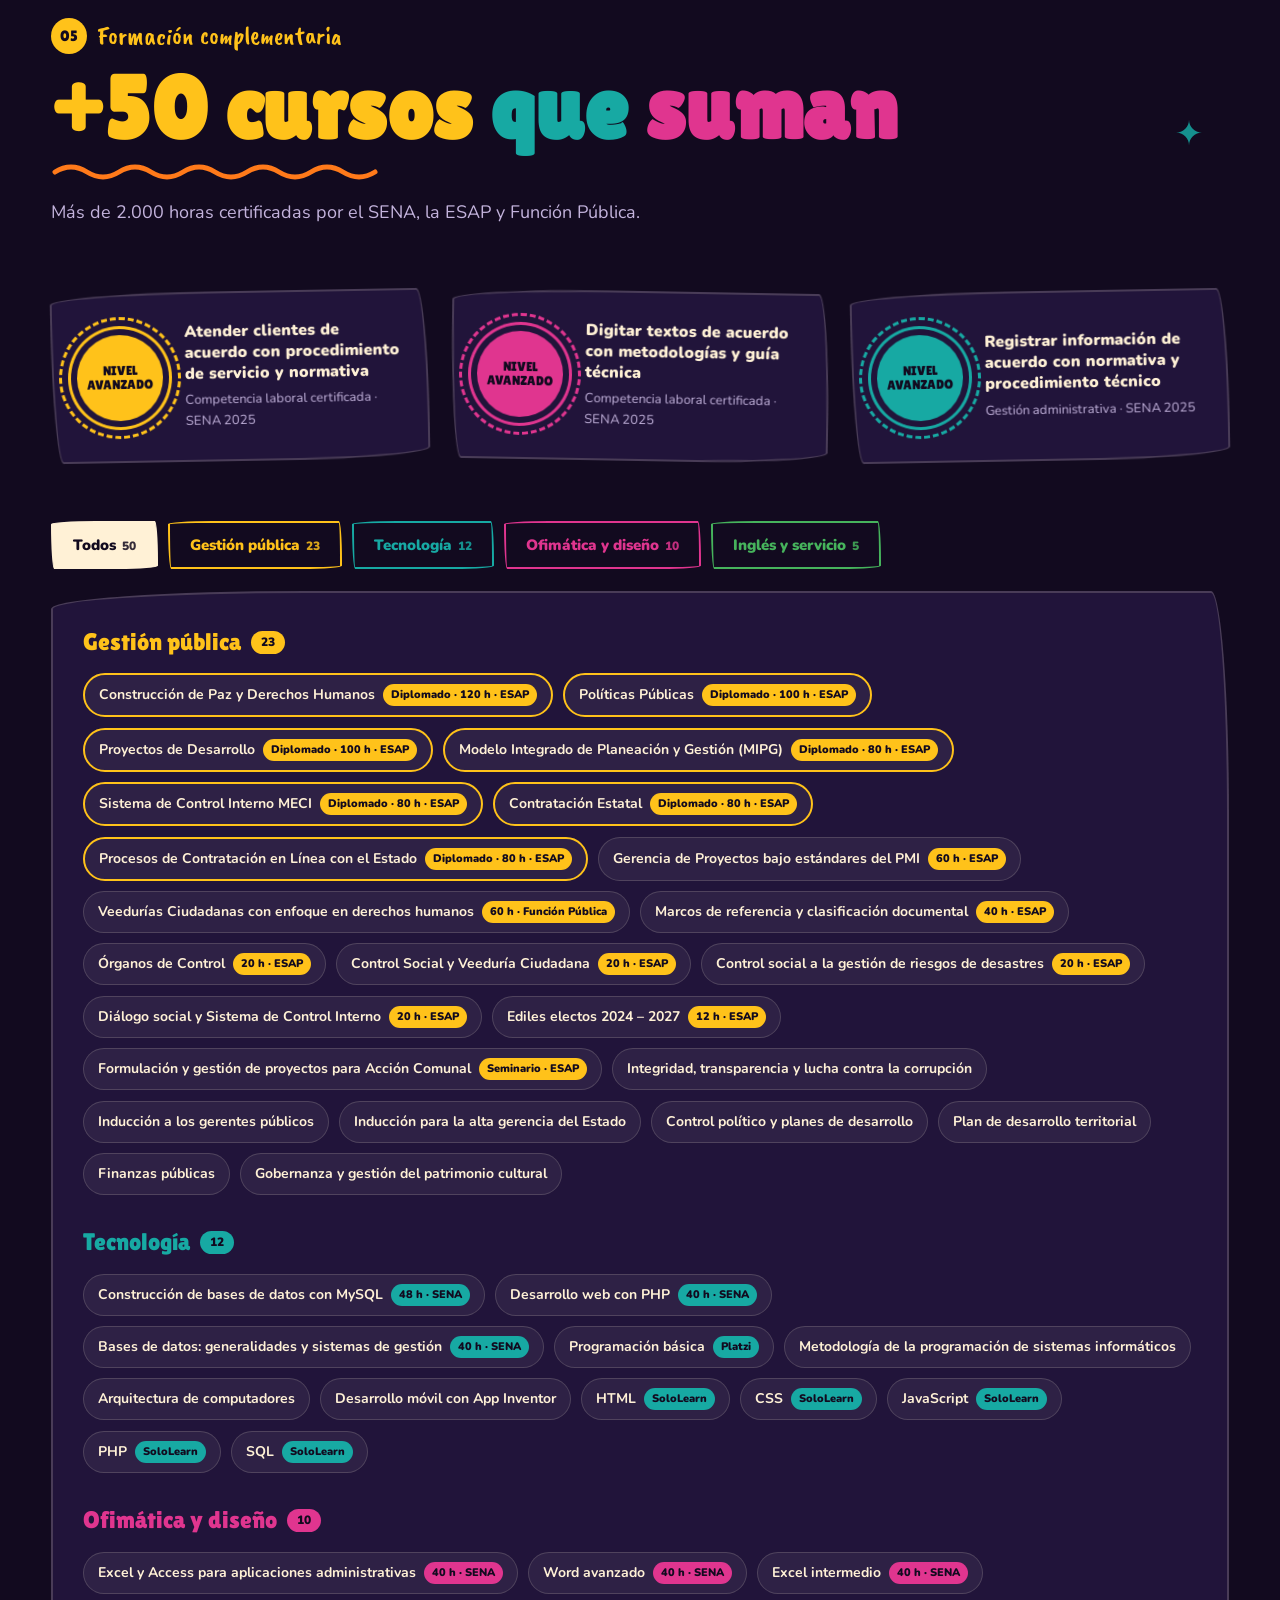
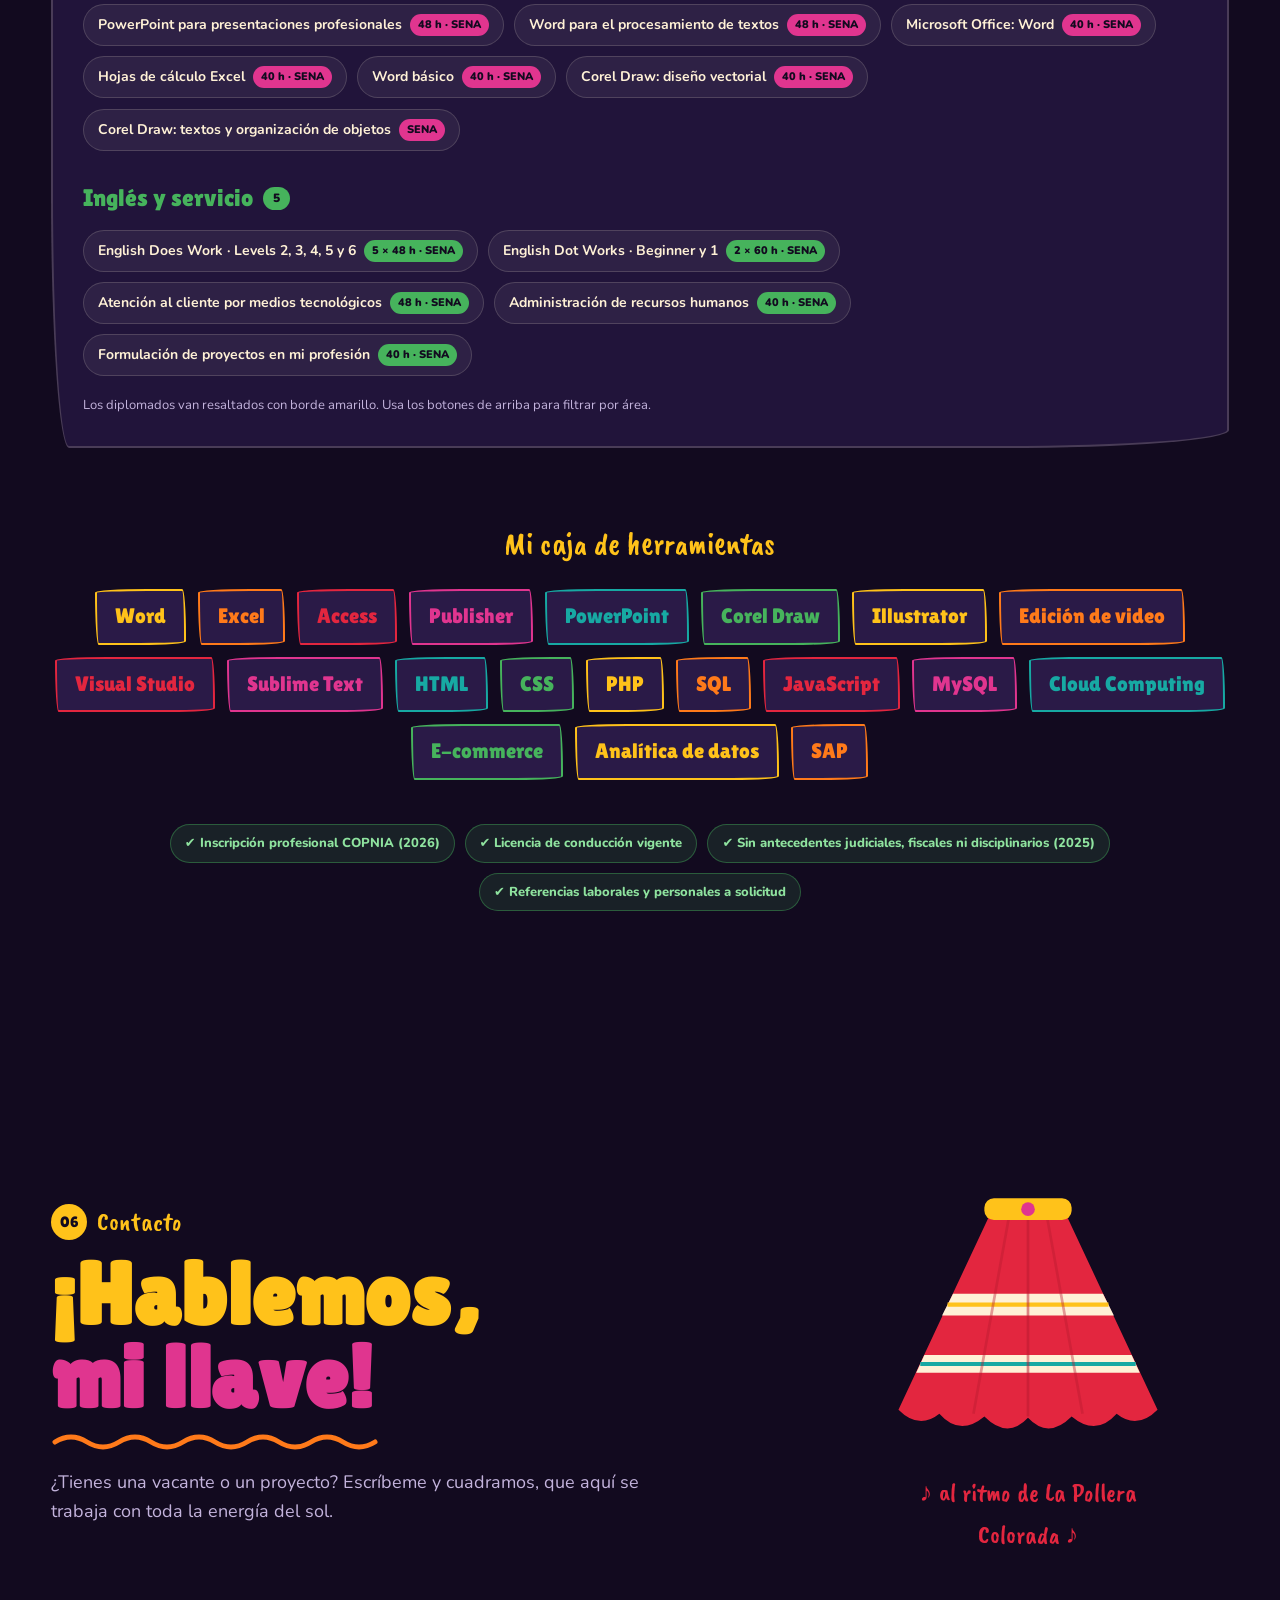
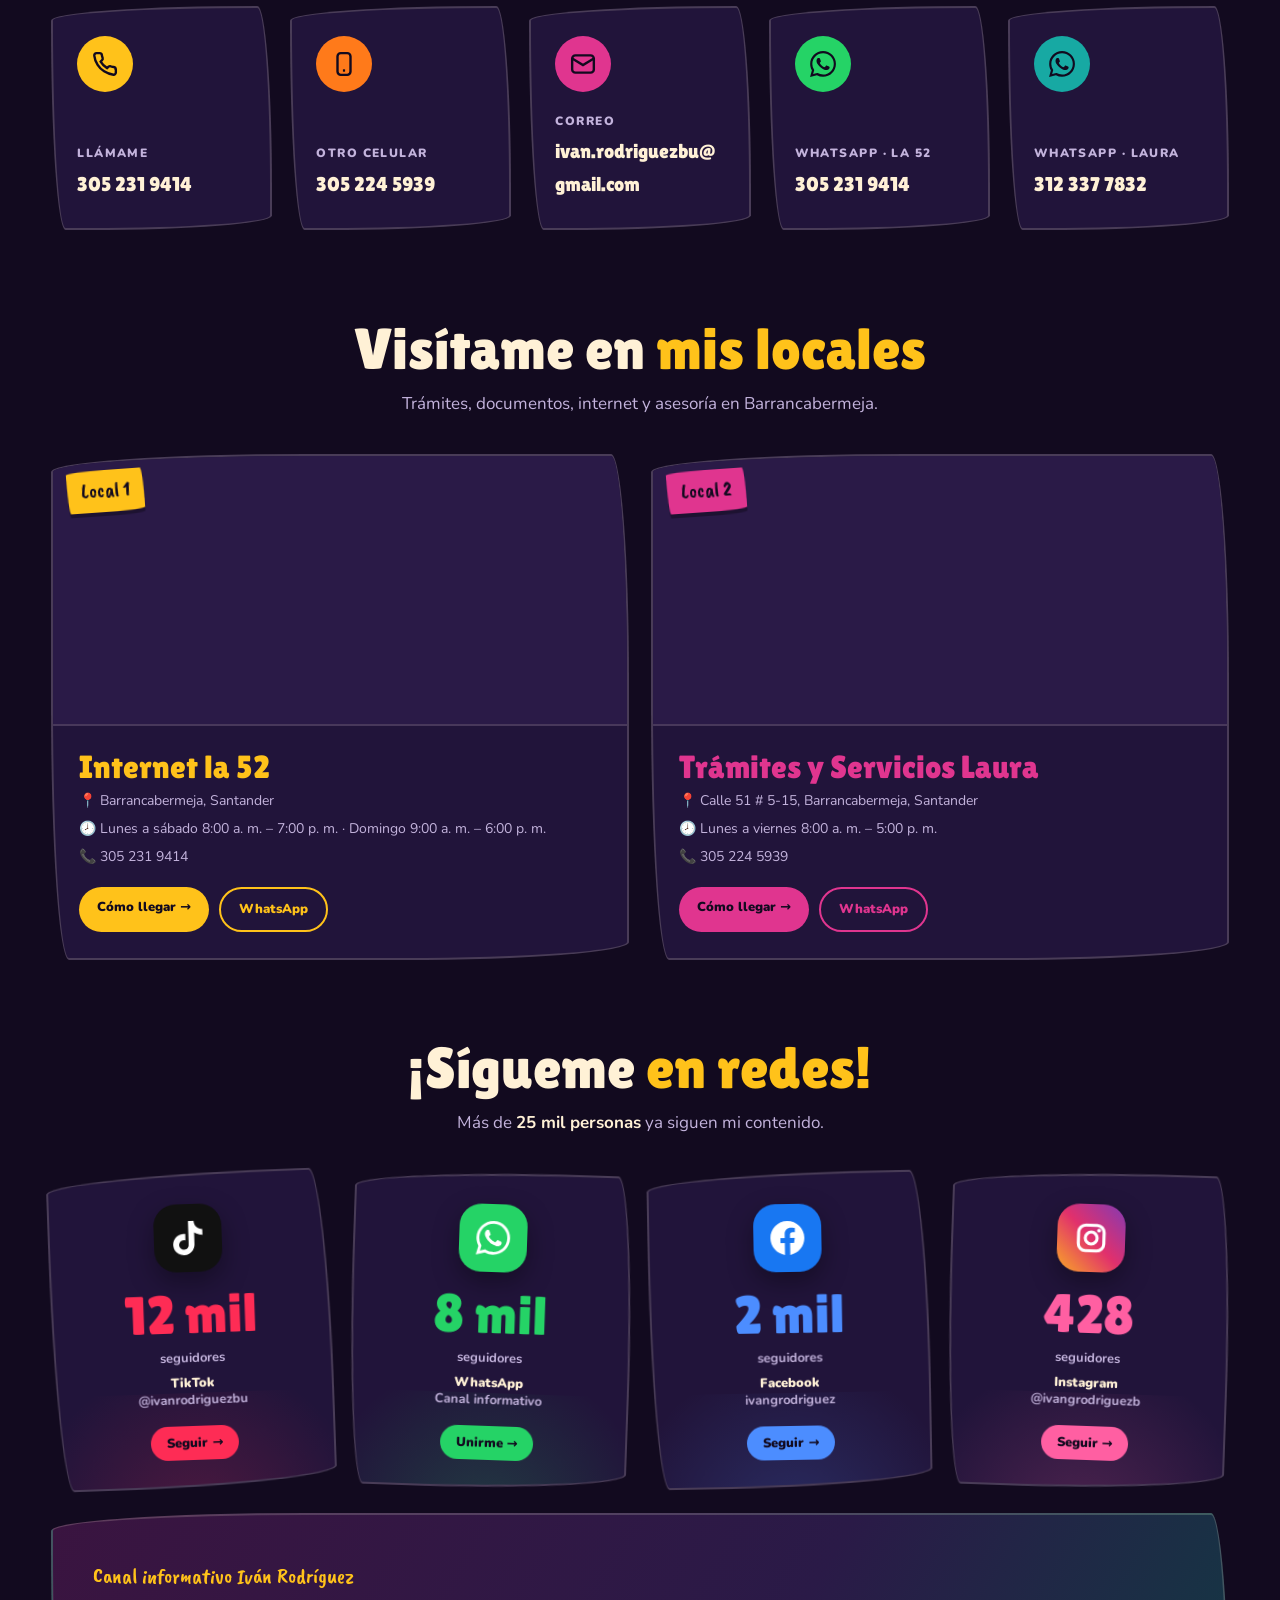
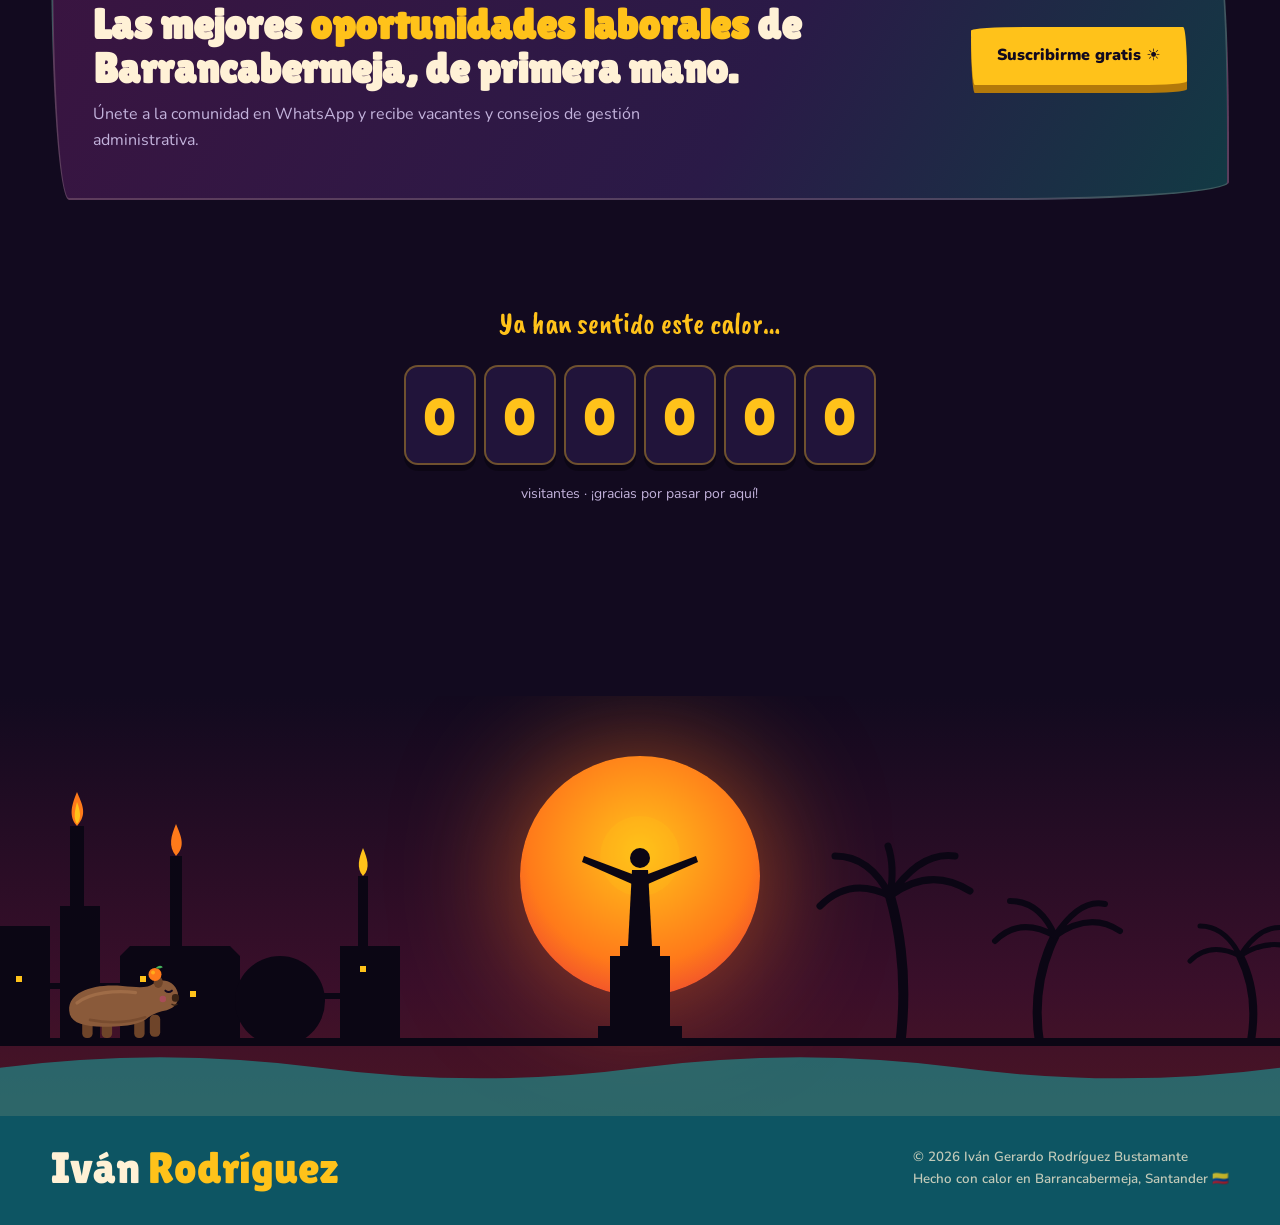
==== commit f89fa26c: "Quitar botón flotante y enlazar el buscador en /buscador" ====
--- a/index.html
+++ b/index.html
@@ -494,13 +494,6 @@
 </style>
 <style>
 .nav-vac{background:var(--sun);color:#120a1f!important;border-radius:999px;font-weight:800;white-space:nowrap}
-.fab-vac{position:fixed;left:16px;bottom:16px;z-index:999;display:inline-flex;align-items:center;gap:8px;padding:14px 20px;border-radius:999px;background:linear-gradient(135deg,#ff7a1a,#ffc21a);color:#120a1f;font-family:var(--display);font-size:1.05rem;text-decoration:none;box-shadow:0 10px 30px rgba(255,122,26,.45);opacity:0;transform:translateY(40px) scale(.6);pointer-events:none;transition:opacity .5s,transform .6s var(--bounce)}
-.fab-vac.show{opacity:1;transform:none;pointer-events:auto;animation:fabPulse 2.6s ease-in-out 1s infinite}
-.fab-vac.show:hover{transform:translateY(-3px) scale(1.04)}
-@media (max-width:760px){.fab-vac{bottom:96px;left:12px;padding:12px 16px;font-size:.95rem}}
-@keyframes fabIn{from{opacity:0;transform:translateY(40px) scale(.6)}}
-@keyframes fabPulse{50%{box-shadow:0 10px 30px rgba(255,122,26,.45),0 0 0 12px rgba(255,194,26,.18)}}
-@media (prefers-reduced-motion:reduce){.fab-vac{animation:none}}
 </style>
 <script async src="https://pagead2.googlesyndication.com/pagead/js/adsbygoogle.js?client=ca-pub-6652198146951507"
      crossorigin="anonymous"></script>
@@ -579,7 +572,7 @@
 
 <nav class="nav" id="nav">
   <a href="#inicio" class="mini-sun" aria-label="Inicio">IR</a>
-  <a href="https://vacantes.ivanrodriguez.app" class="nav-vac">🔎 Buscador de Vacantes</a>
+  <a href="/buscador/" class="nav-vac">🔎 Buscador de Vacantes</a>
   <a href="#perfil">Perfil</a>
   <a href="#habilidades">Habilidades</a>
   <a href="#trayectoria">Experiencia</a>
@@ -613,7 +606,7 @@
         <a class="pill vis-pill" href="#odo">👀 <b id="visBadge">…</b> visitas</a>
       </div>
       <div class="cta rv" data-fx="up" style="--dl:1400ms">
-        <a href="https://vacantes.ivanrodriguez.app" class="btn btn-sun mag">🔎 Buscador de Vacantes →</a>
+        <a href="/buscador/" class="btn btn-sun mag">🔎 Buscador de Vacantes →</a>
         <a href="#contacto" class="btn btn-line mag">¡Hablemos!</a>
         <a href="#trayectoria" class="btn btn-line mag">Ver mi experiencia</a>
       </div>
@@ -1304,7 +1297,5 @@
   }, { threshold: .3 }).observe(odo);
 })();
 </script>
-<a class="fab-vac" id="fabVac" href="https://vacantes.ivanrodriguez.app">🔎 Buscador de Vacantes</a>
-<script>(function(){var f=document.getElementById("fabVac");function t(){f.classList.toggle("show",innerWidth<=760||scrollY>innerHeight*.6)}addEventListener("scroll",t,{passive:true});addEventListener("resize",t);t();})();</script>
 </body>
 </html>
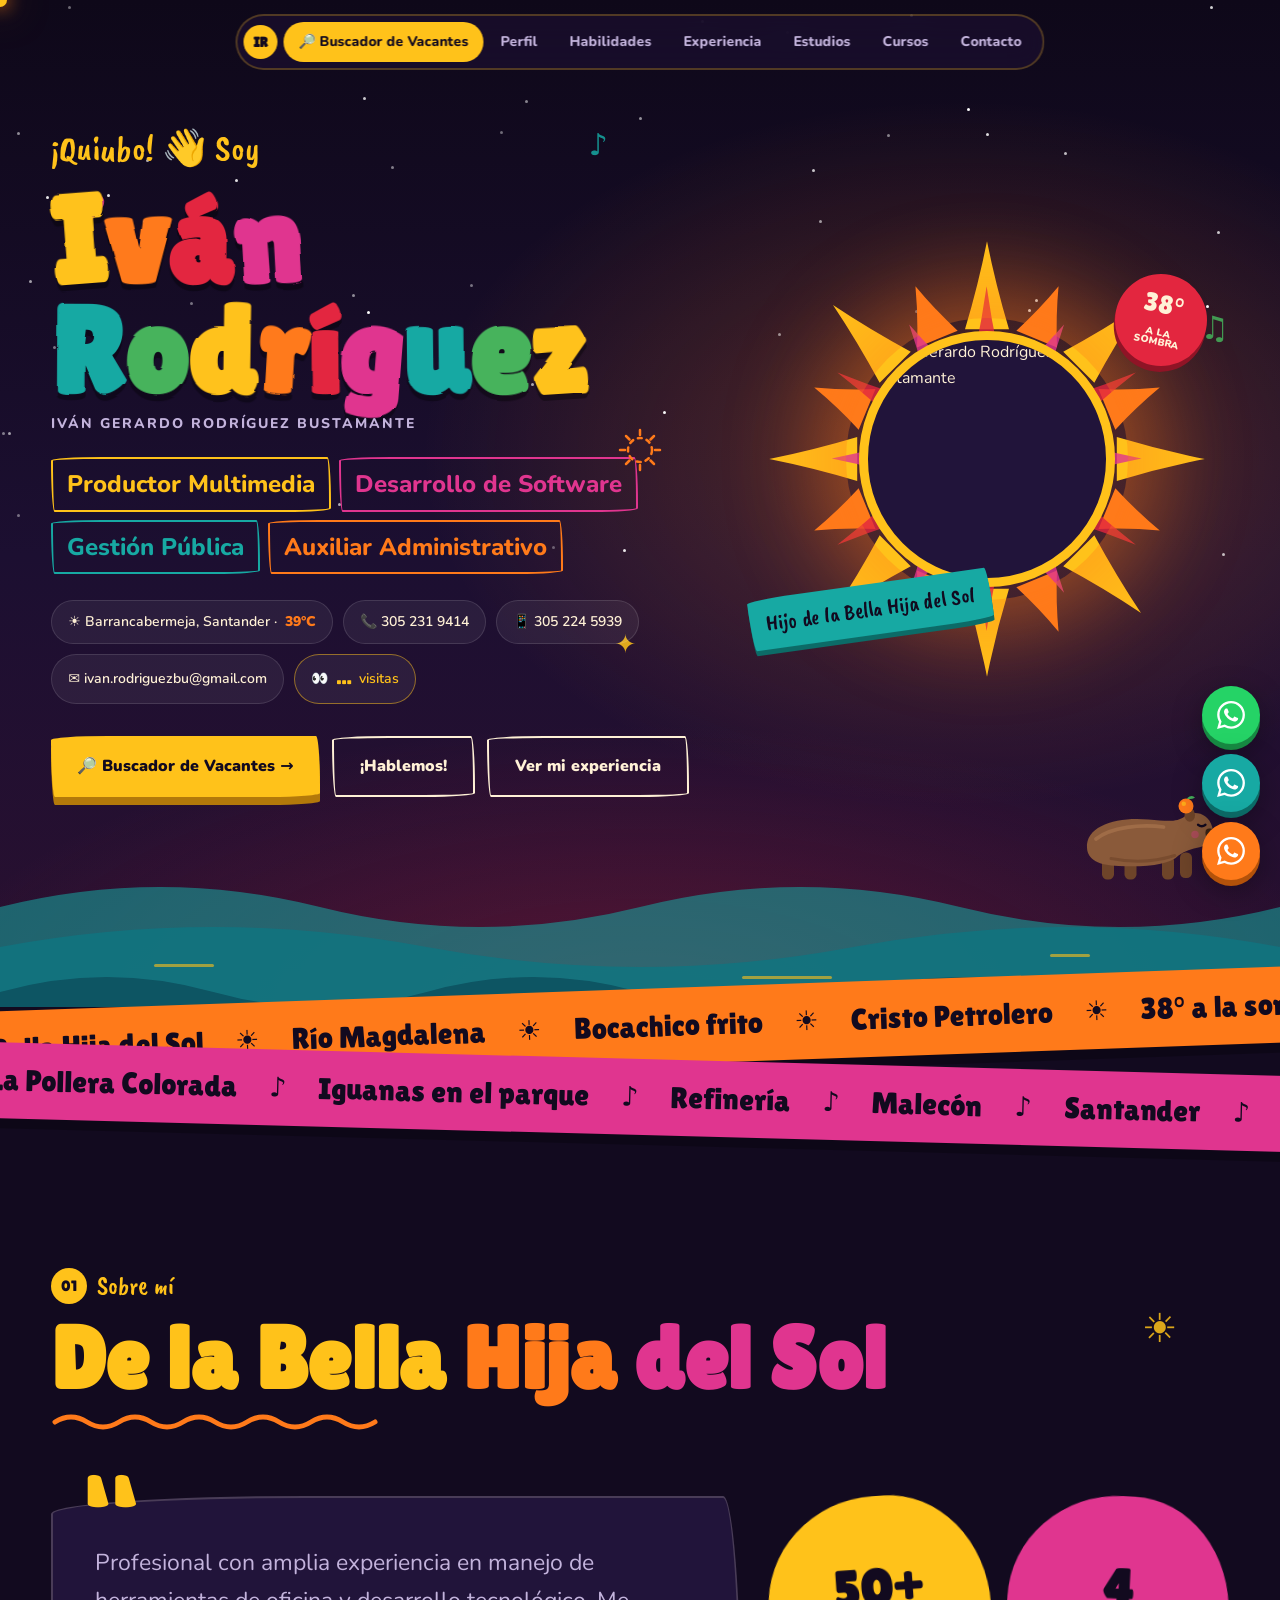
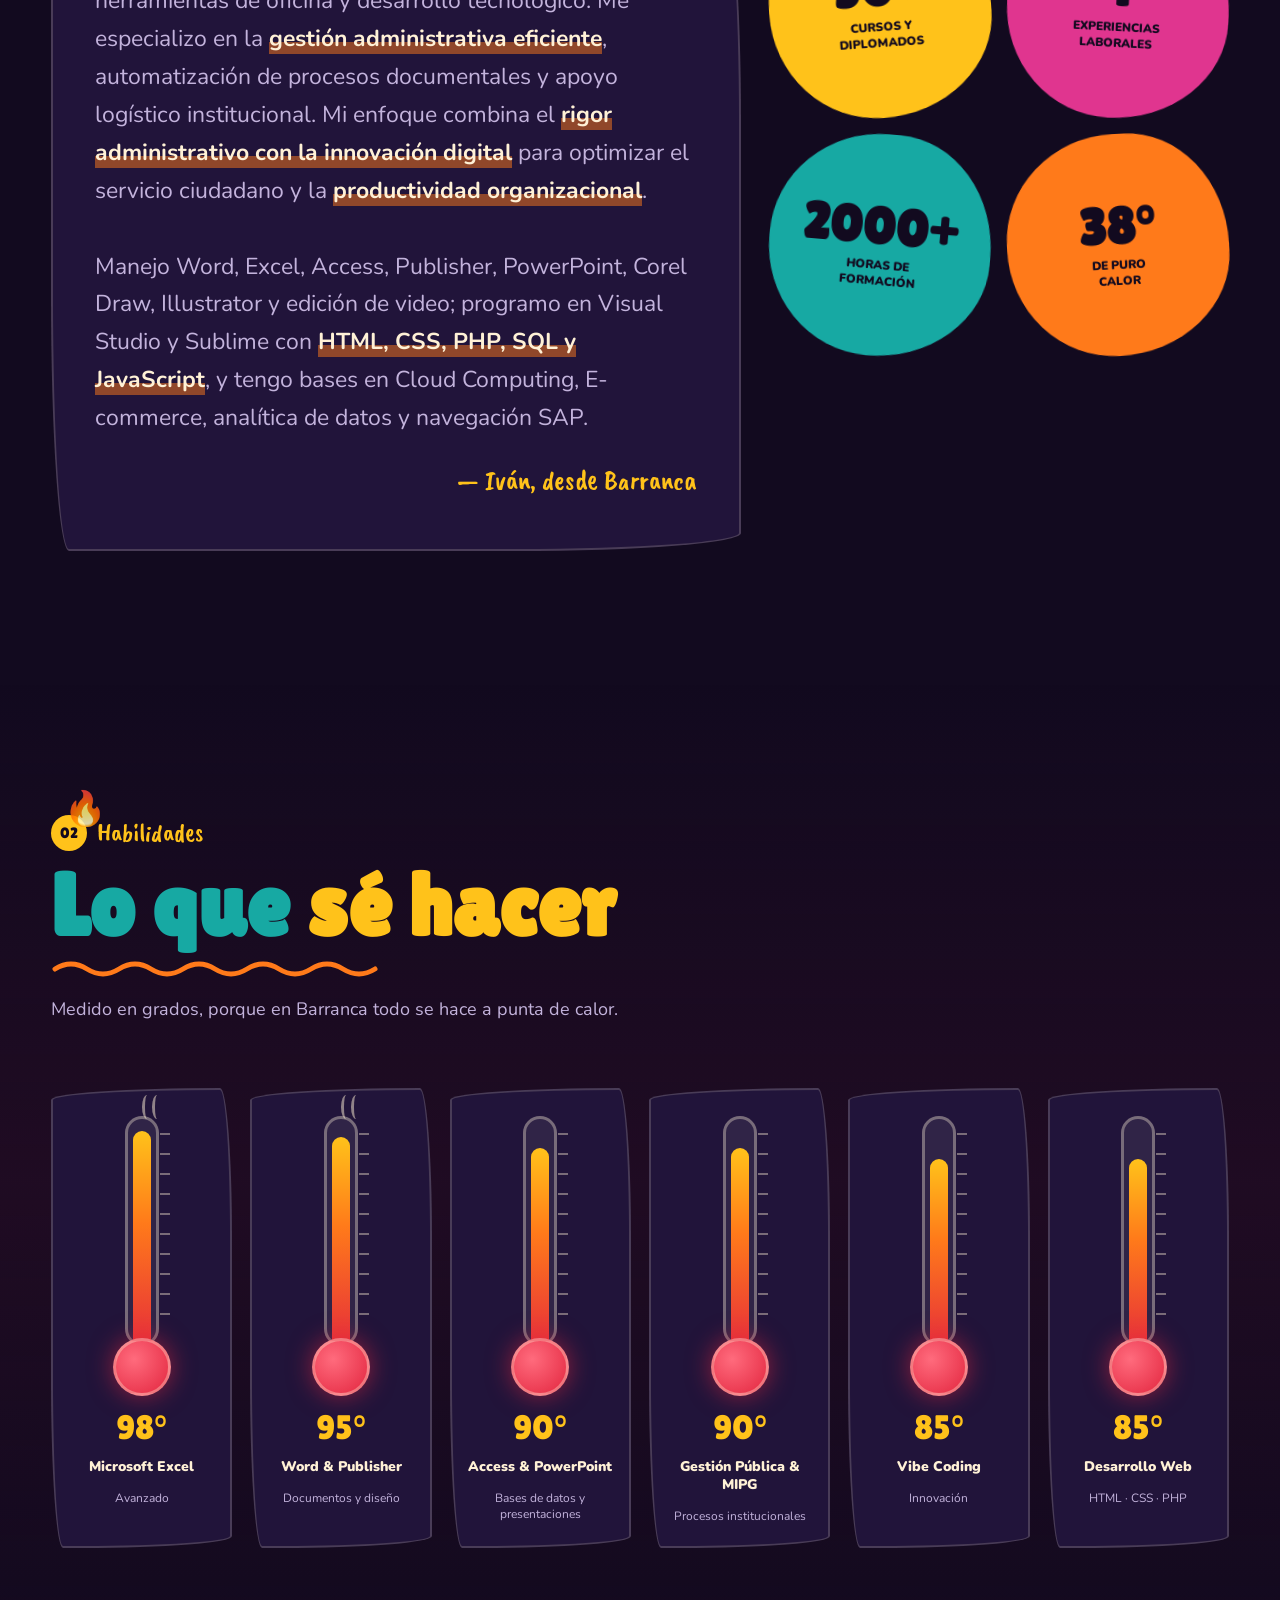
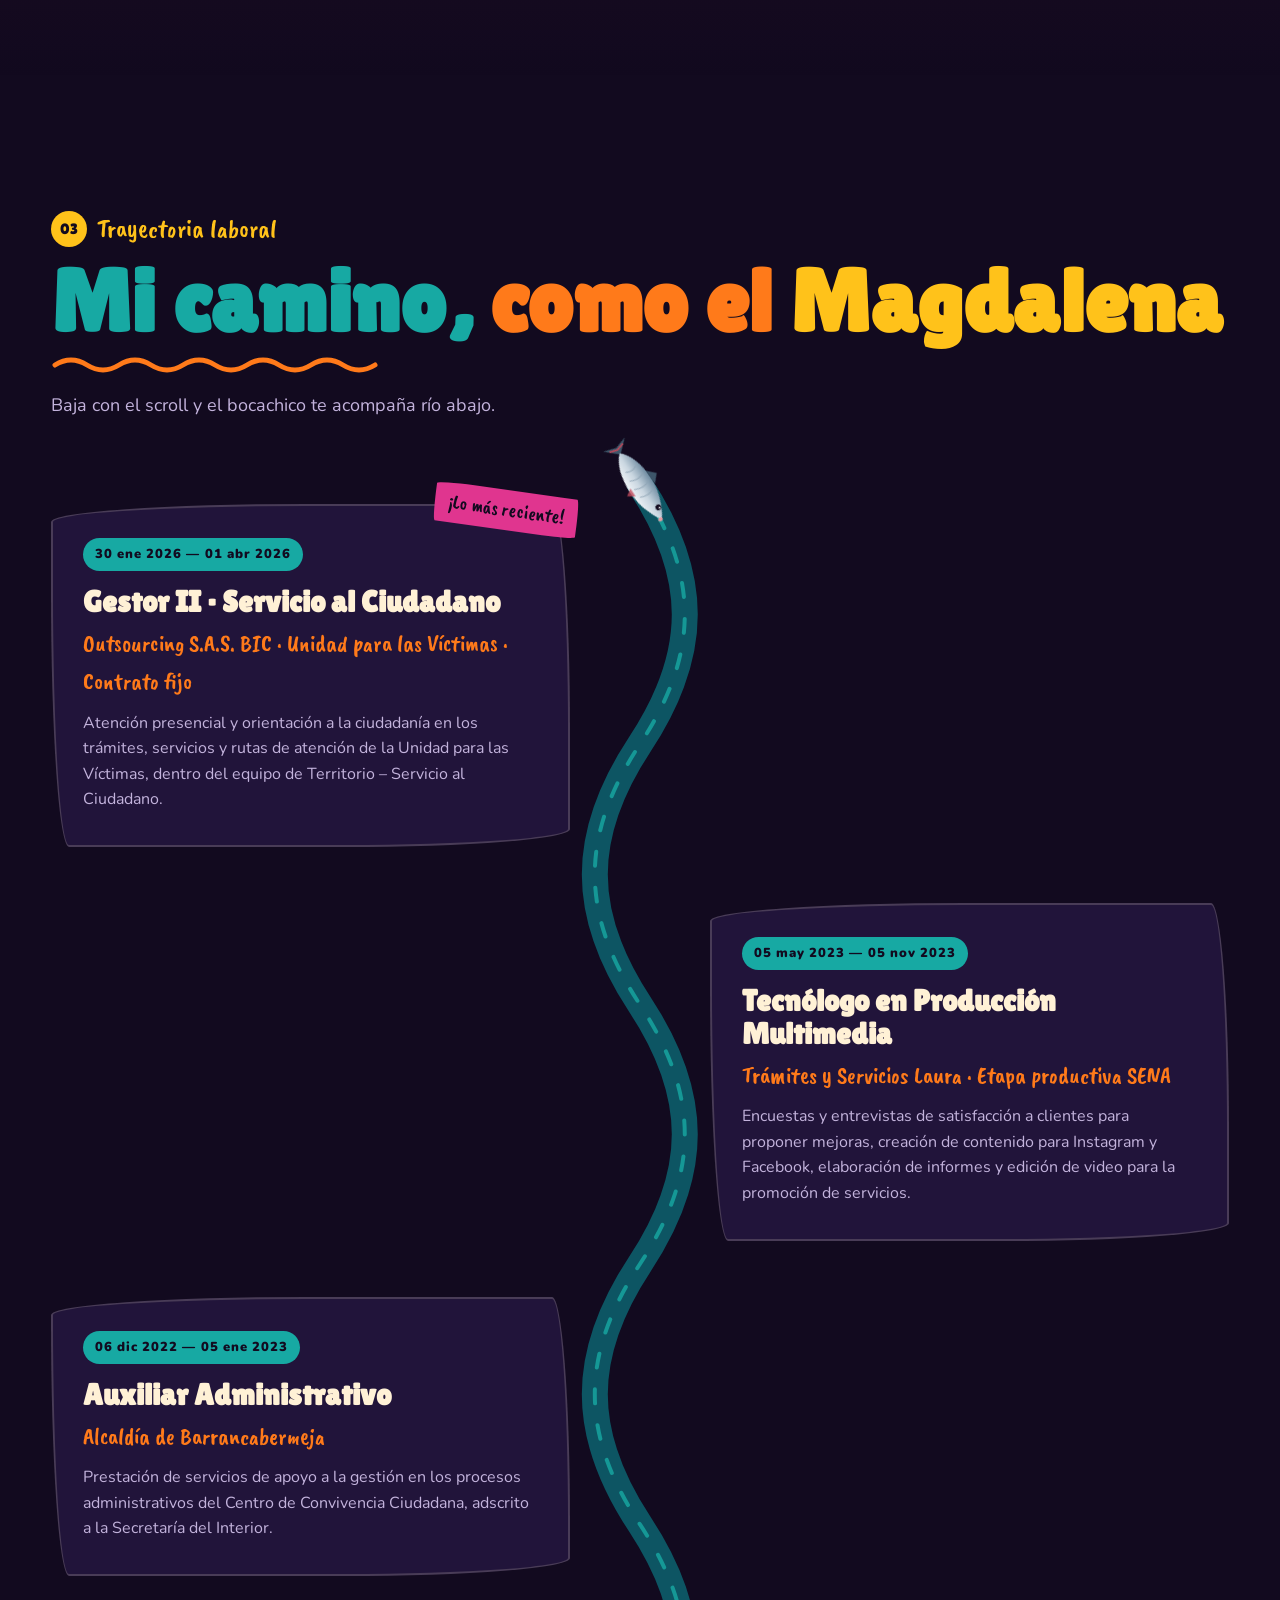
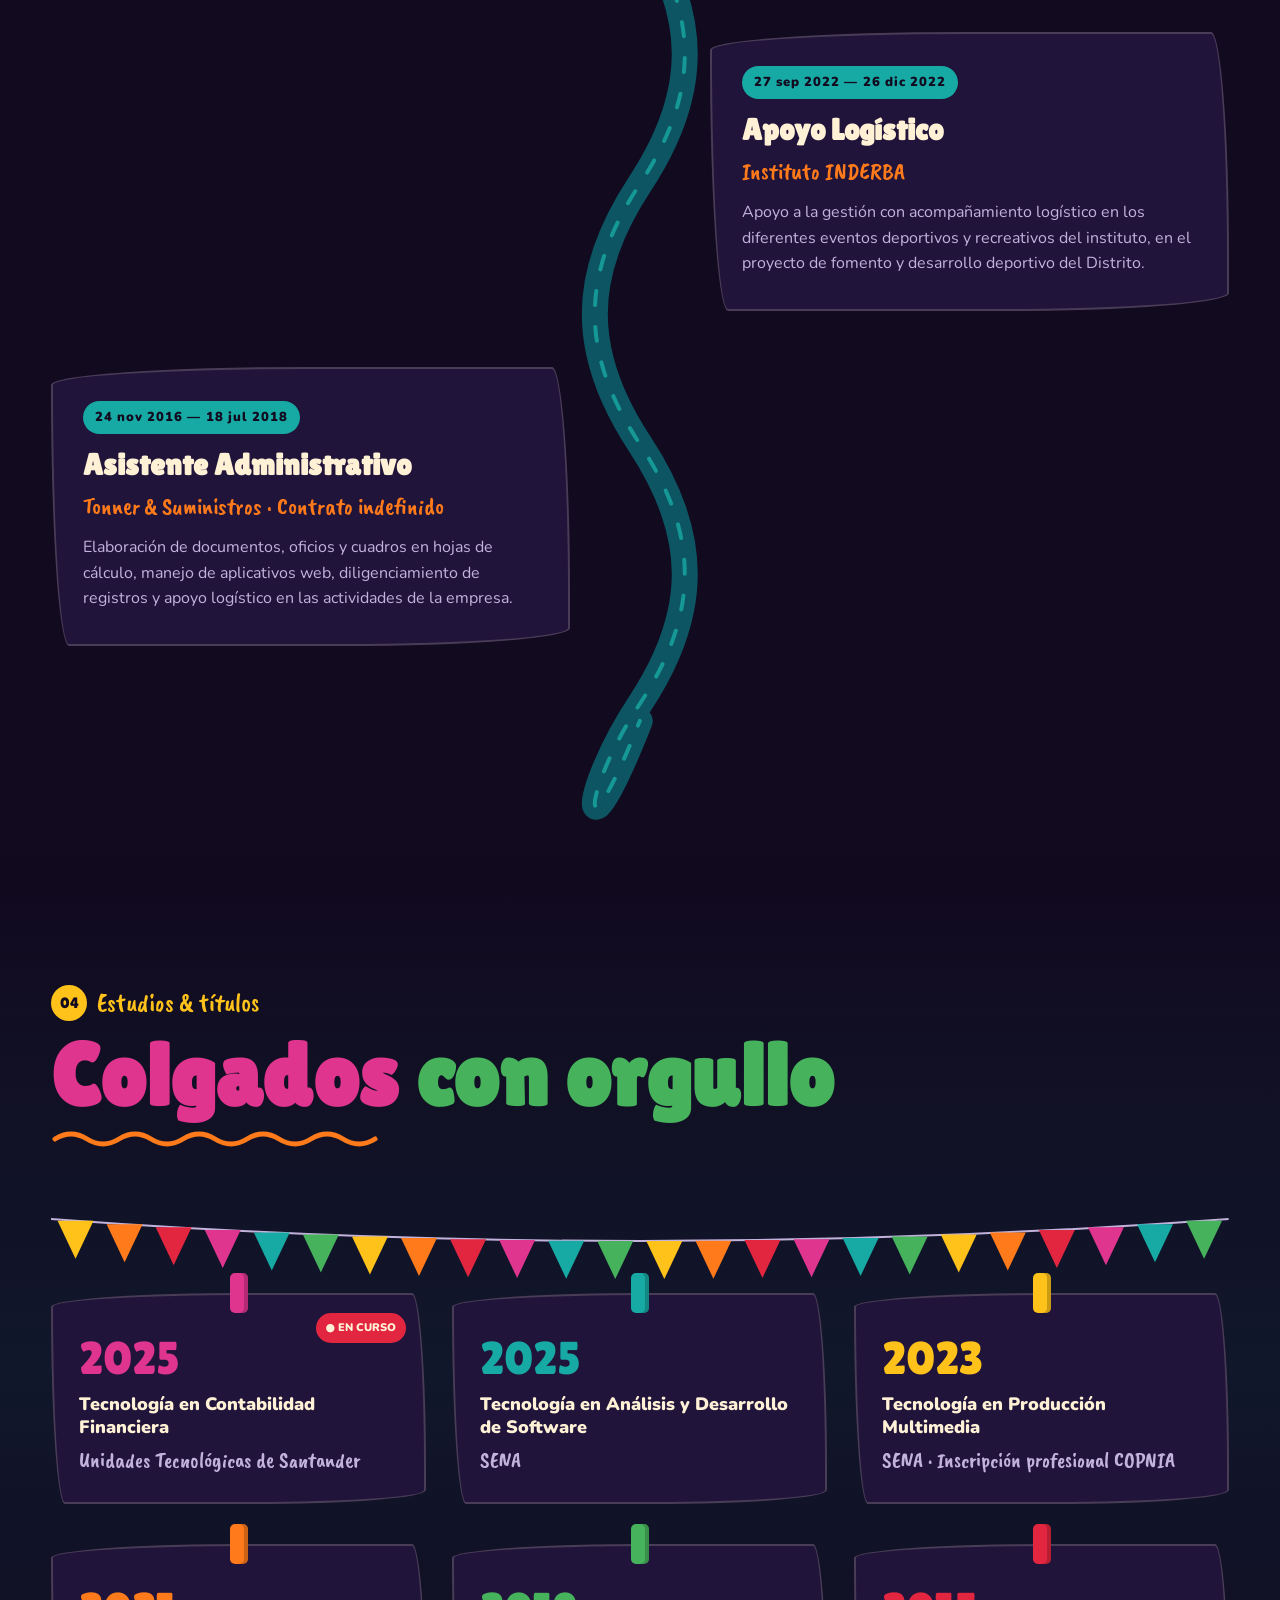
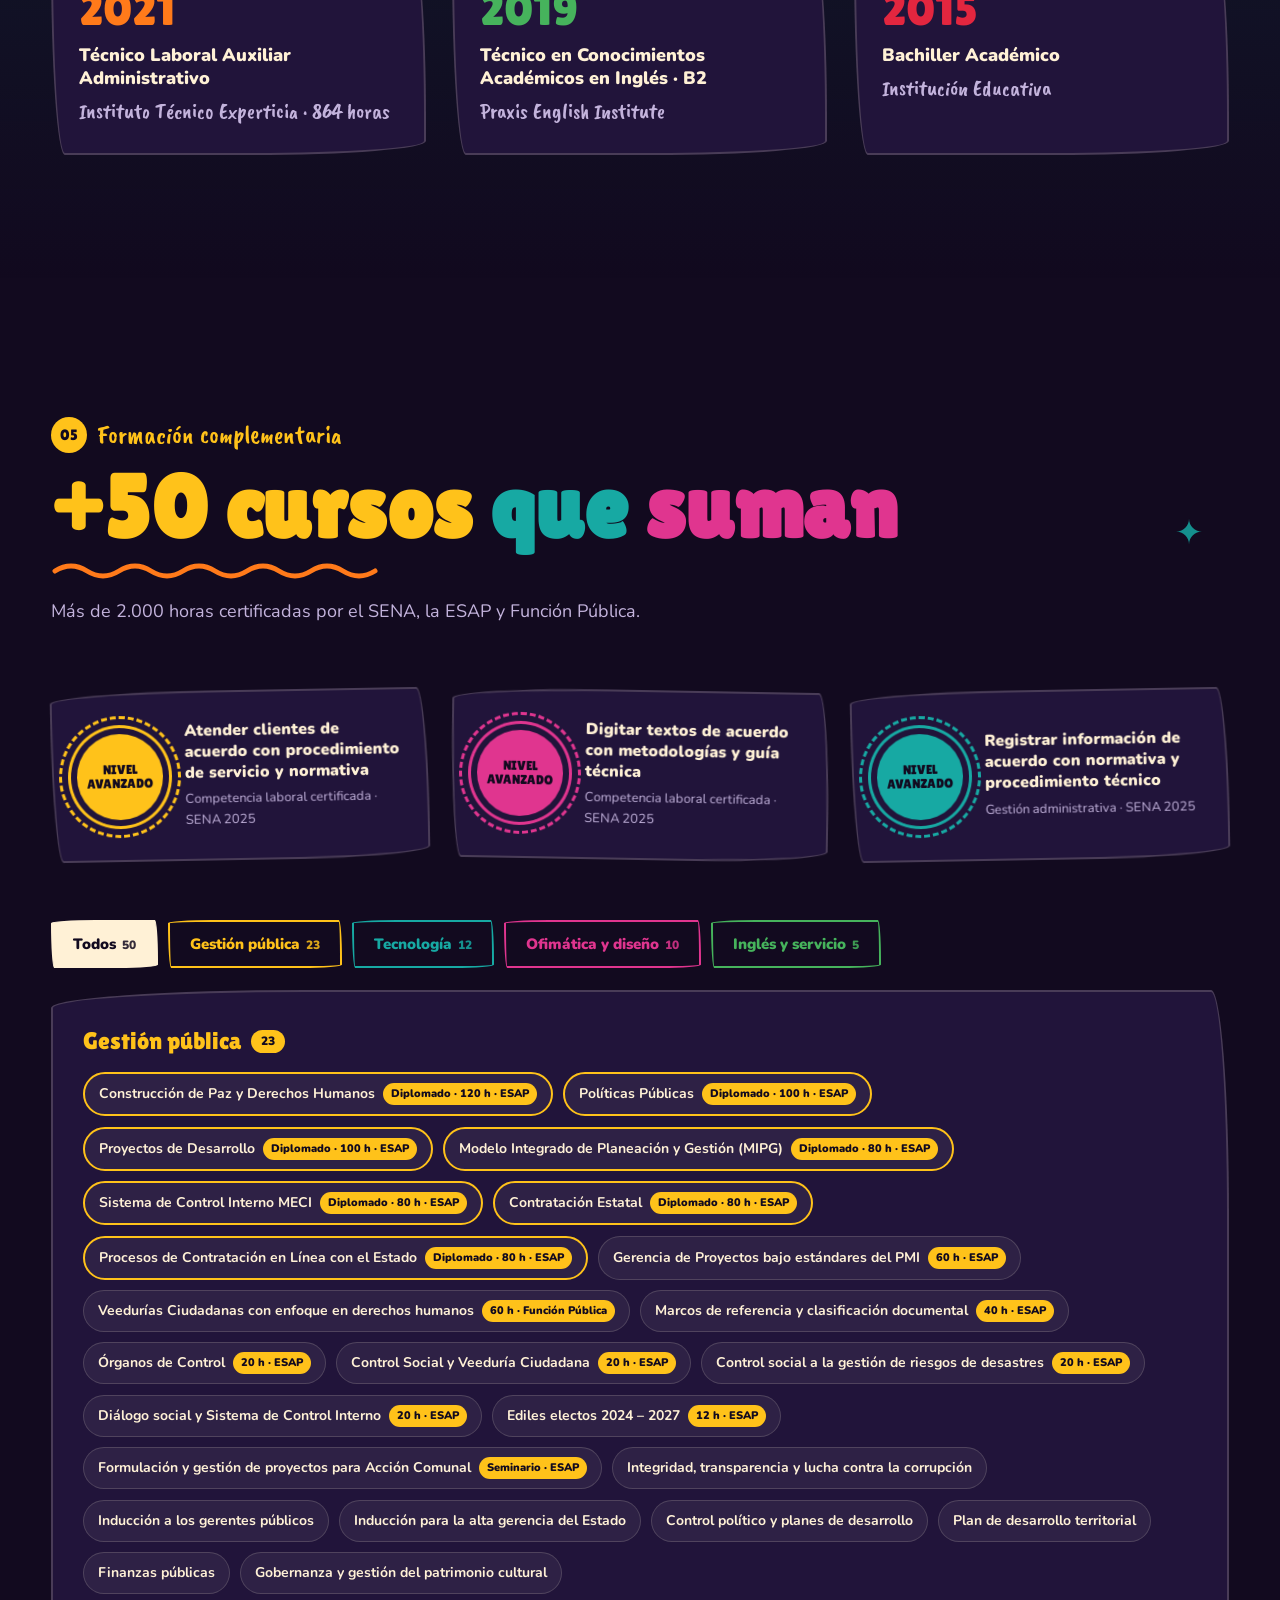
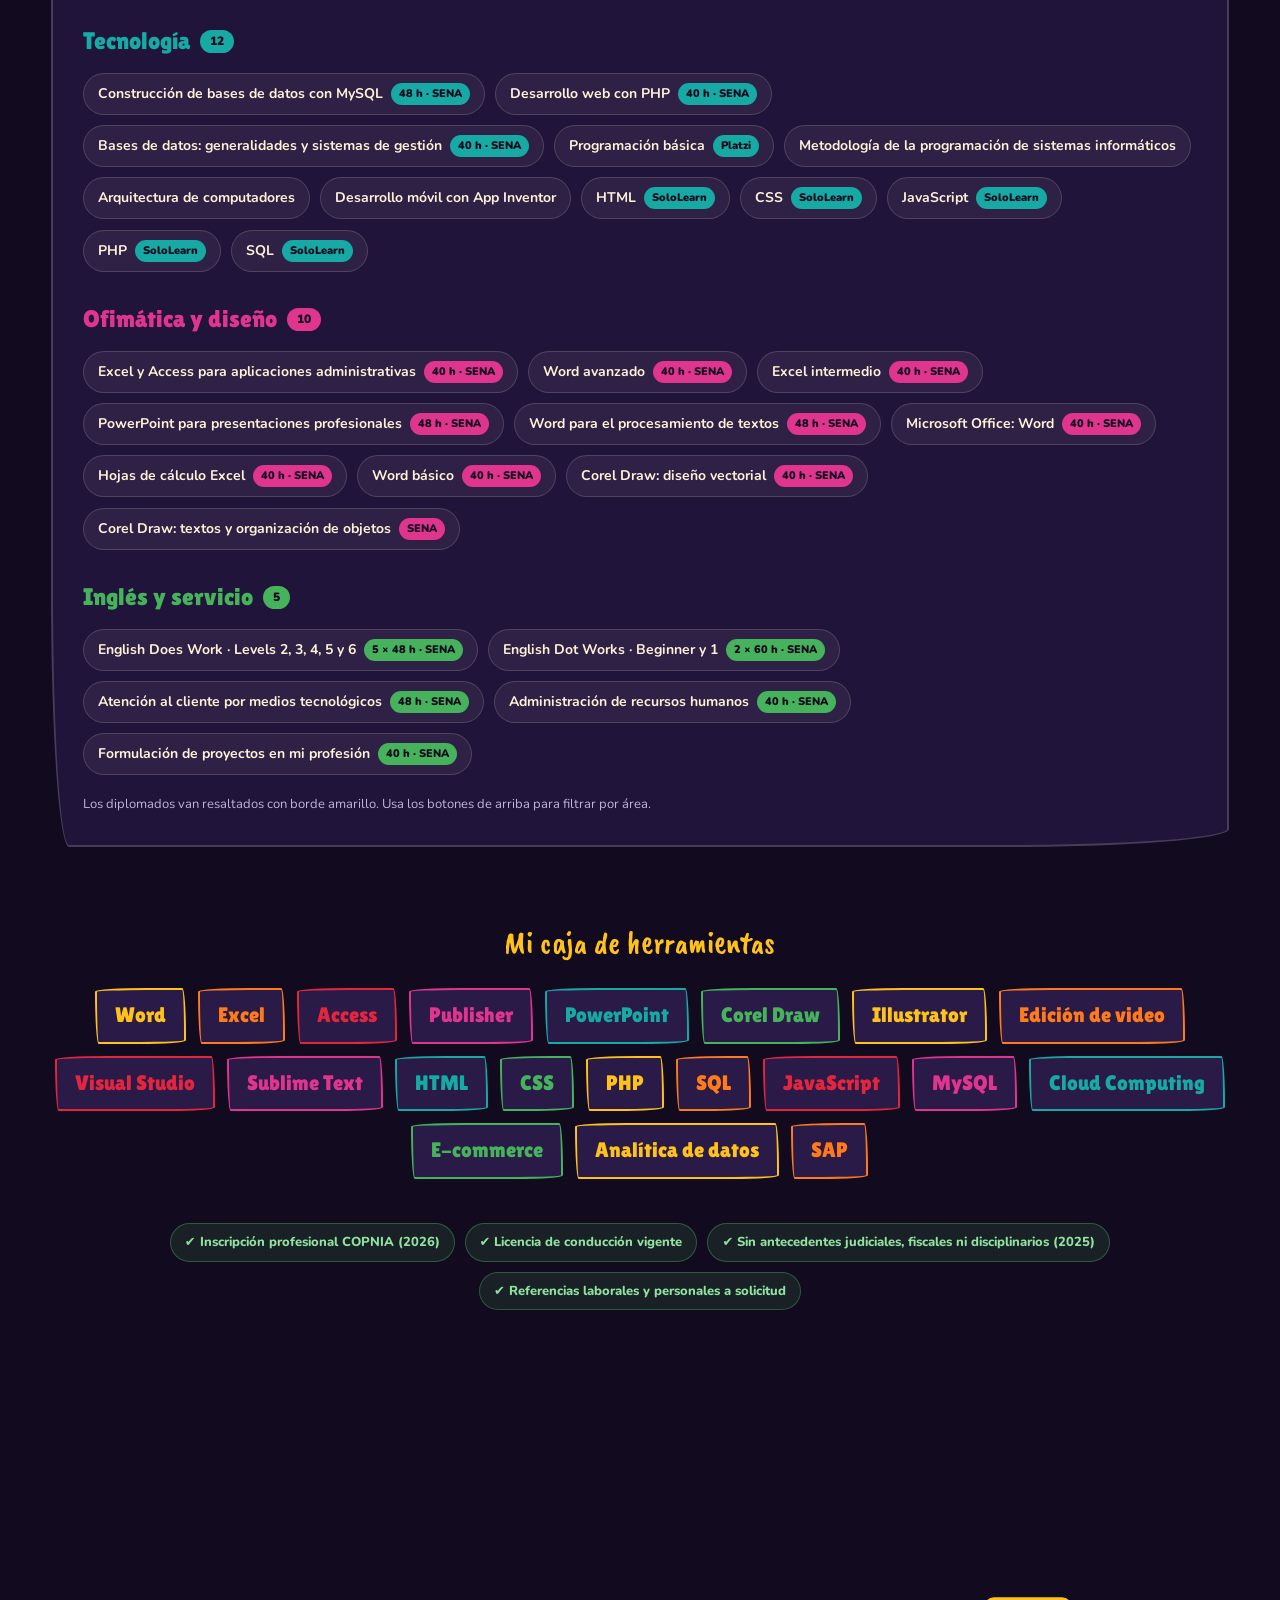
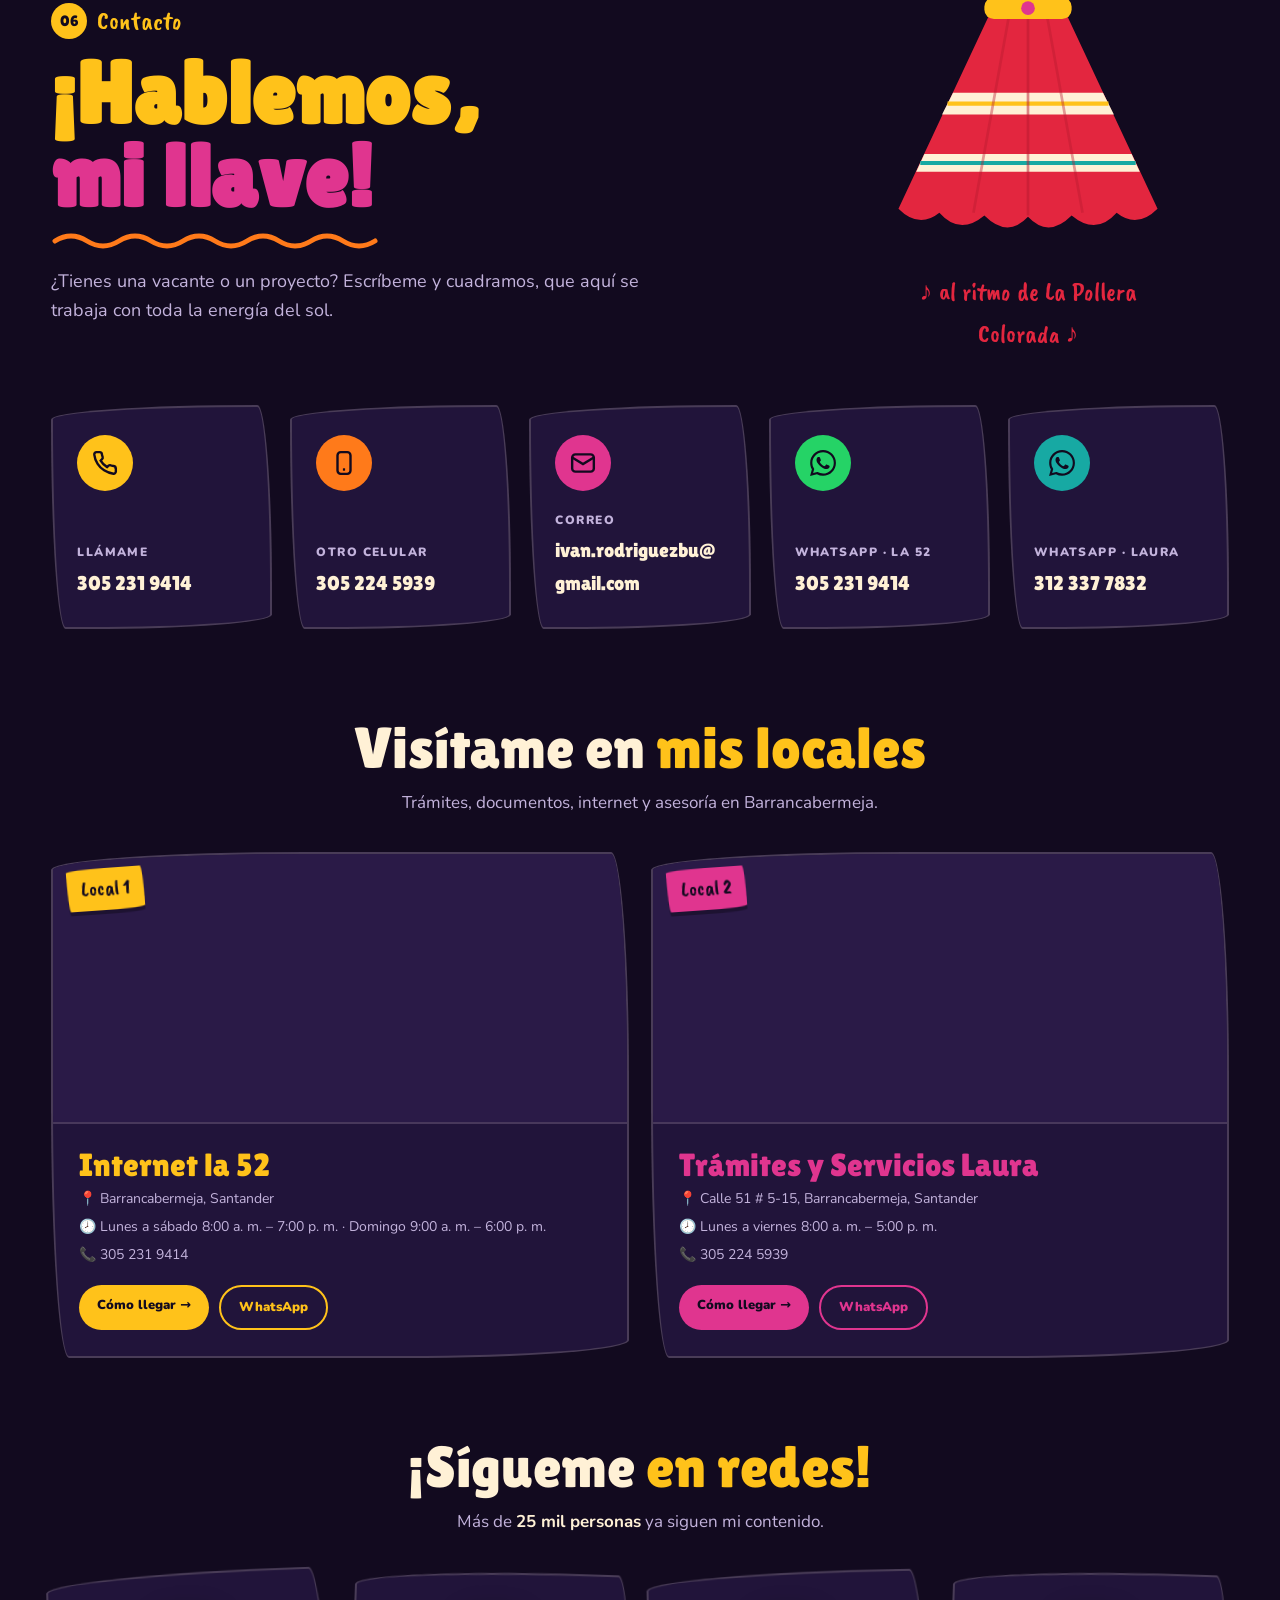
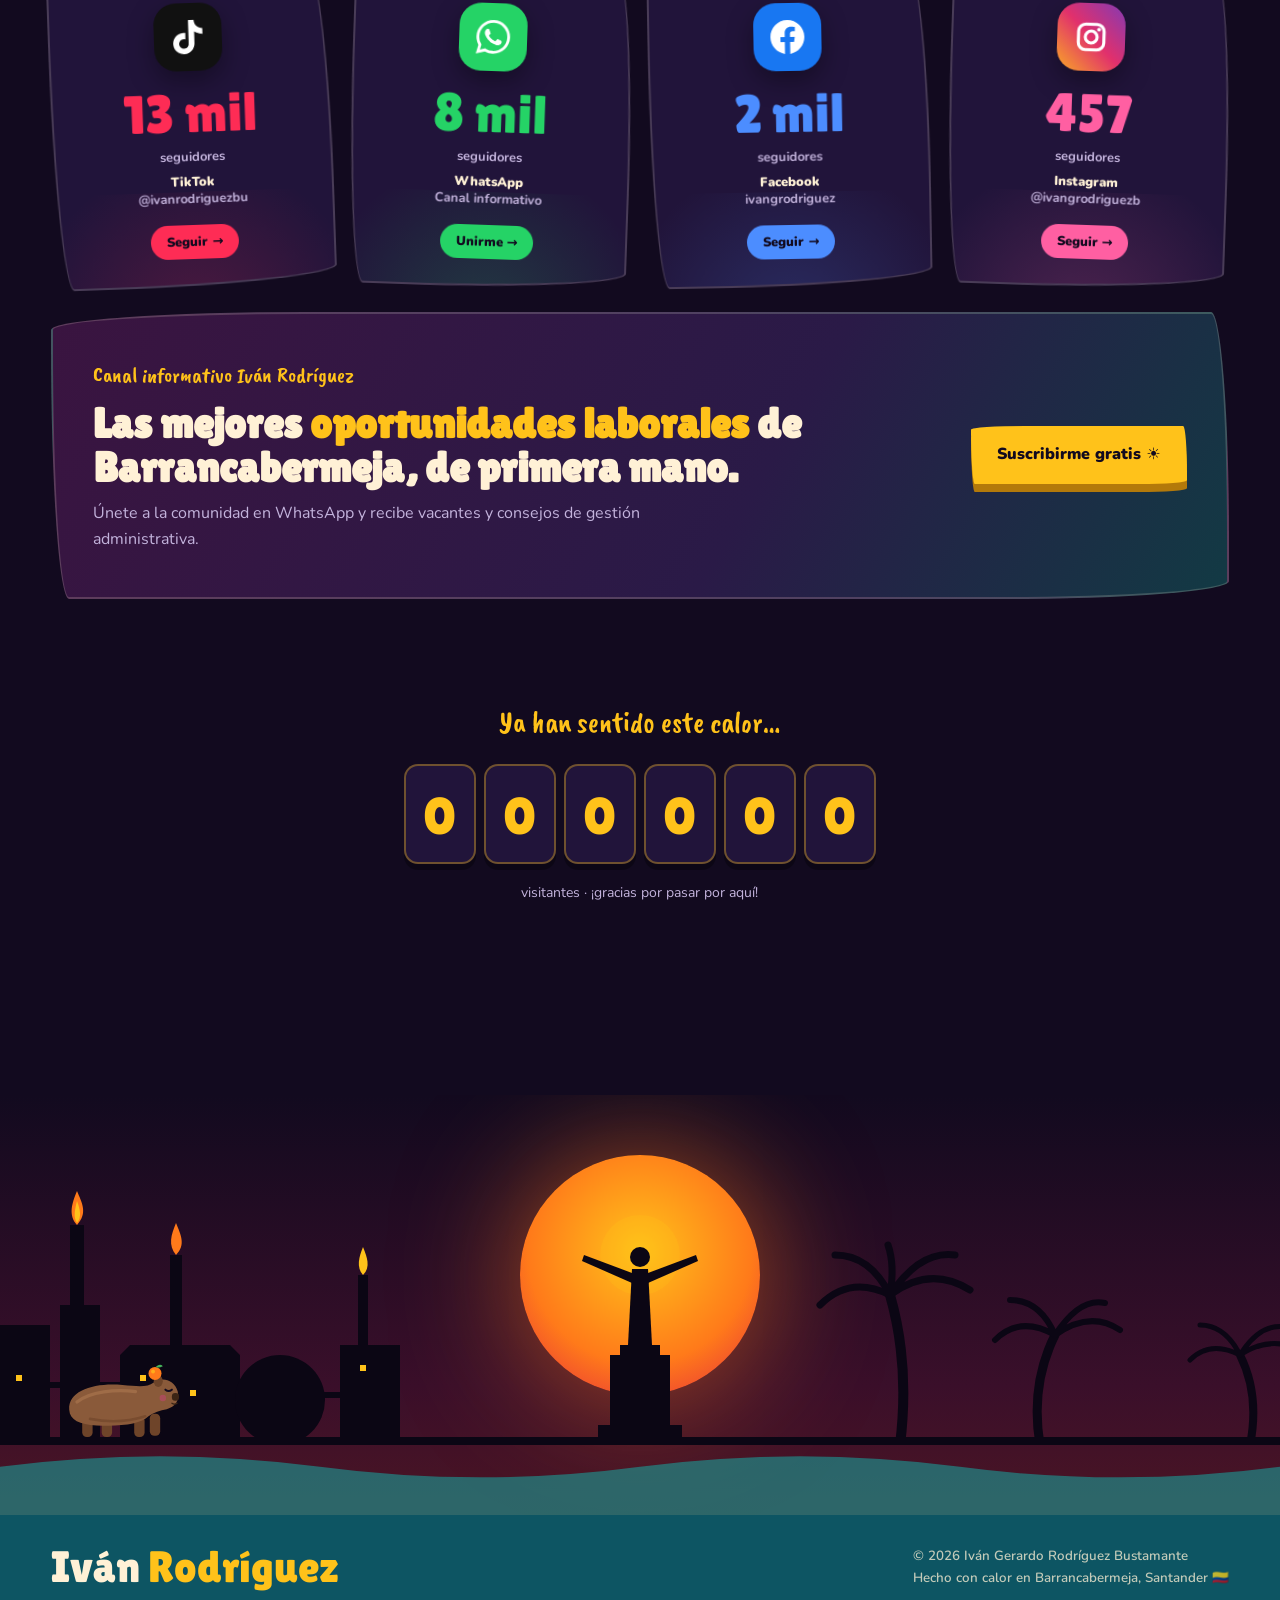
==== commit 379e1f4a: "Nueva experiencia Outsourcing, arreglo termómetro y mensajes de WhatsApp" ====
--- a/index.html
+++ b/index.html
@@ -263,7 +263,7 @@
 .thermo:hover{transform:translateY(-8px) rotate(-1.5deg)}
 .tube{position:relative;width:34px;height:230px;border-radius:20px;background:rgba(255,255,255,.07);border:3px solid rgba(255,241,214,.35)}
 .tube .fill{position:absolute;left:5px;right:5px;bottom:-18px;height:0;border-radius:14px;background:linear-gradient(to top,var(--red),var(--orange) 60%,var(--sun));transition:height 2s var(--bounce)}
-.thermos.in .fill{height:calc(var(--v) * 1% + 18px)}
+.thermos.in .fill{height:calc((100% - 8px) * var(--v) / 100 + 18px)}
 .tube .ticks{position:absolute;right:-14px;top:14px;bottom:14px;width:10px;background:repeating-linear-gradient(to bottom,rgba(255,241,214,.4) 0 2px,transparent 2px 20px)}
 .bulb{width:58px;height:58px;border-radius:50%;background:radial-gradient(circle at 35% 35%,#ff6b7d,var(--red));border:3px solid rgba(255,241,214,.35);margin-top:-22px;position:relative;z-index:2;box-shadow:0 0 24px rgba(227,38,63,.6);animation:bulb 2s ease-in-out infinite}
 @keyframes bulb{50%{box-shadow:0 0 40px rgba(255,122,26,.8)}}
@@ -710,13 +710,21 @@
       <div class="job rv" data-fx="left">
         <div class="hcard">
           <span class="new">¡Lo más reciente!</span>
+          <span class="when">30 ene 2026 — 01 abr 2026</span>
+          <h3>Gestor II · Servicio al Ciudadano</h3>
+          <span class="org">Outsourcing S.A.S. BIC · Unidad para las Víctimas · Contrato fijo</span>
+          <p>Atención presencial y orientación a la ciudadanía en los trámites, servicios y rutas de atención de la Unidad para las Víctimas, dentro del equipo de Territorio – Servicio al Ciudadano.</p>
+        </div>
+      </div>
+      <div class="job rv" data-fx="right">
+        <div class="hcard">
           <span class="when">05 may 2023 — 05 nov 2023</span>
           <h3>Tecnólogo en Producción Multimedia</h3>
           <span class="org">Trámites y Servicios Laura · Etapa productiva SENA</span>
           <p>Encuestas y entrevistas de satisfacción a clientes para proponer mejoras, creación de contenido para Instagram y Facebook, elaboración de informes y edición de video para la promoción de servicios.</p>
         </div>
       </div>
-      <div class="job rv" data-fx="right">
+      <div class="job rv" data-fx="left">
         <div class="hcard">
           <span class="when">06 dic 2022 — 05 ene 2023</span>
           <h3>Auxiliar Administrativo</h3>
@@ -724,7 +732,7 @@
           <p>Prestación de servicios de apoyo a la gestión en los procesos administrativos del Centro de Convivencia Ciudadana, adscrito a la Secretaría del Interior.</p>
         </div>
       </div>
-      <div class="job rv" data-fx="left">
+      <div class="job rv" data-fx="right">
         <div class="hcard">
           <span class="when">27 sep 2022 — 26 dic 2022</span>
           <h3>Apoyo Logístico</h3>
@@ -732,7 +740,7 @@
           <p>Apoyo a la gestión con acompañamiento logístico en los diferentes eventos deportivos y recreativos del instituto, en el proyecto de fomento y desarrollo deportivo del Distrito.</p>
         </div>
       </div>
-      <div class="job rv" data-fx="right">
+      <div class="job rv" data-fx="left">
         <div class="hcard">
           <span class="when">24 nov 2016 — 18 jul 2018</span>
           <h3>Asistente Administrativo</h3>
@@ -842,11 +850,11 @@
         <span class="ic"><svg viewBox="0 0 24 24" fill="none" stroke="currentColor" stroke-width="2.2"><rect x="2" y="4" width="20" height="16" rx="3"/><path d="m22 7-10 6L2 7"/></svg></span>
         <div><div class="k">Correo</div><div class="v">ivan.rodriguezbu@gmail.com</div></div>
       </a>
-      <a class="hcard c-item rv" data-fx="up" style="--c:#25d366" href="https://wa.me/573052319414?text=Hola%20Iv%C3%A1n,%20vengo%20de%20tu%20hoja%20de%20vida%20web" target="_blank" rel="noopener">
+      <a class="hcard c-item rv" data-fx="up" style="--c:#25d366" href="https://wa.me/573052319414?text=%C2%A1Quiubo%2C%20Iv%C3%A1n!%20%F0%9F%91%8B%E2%98%80%EF%B8%8F%20Vi%20tu%20hoja%20de%20vida%20web%20y%20quiero%20hablar%20contigo." target="_blank" rel="noopener">
         <span class="ic"><svg><use href="#waIcon"/></svg></span>
         <div><div class="k">WhatsApp · La 52</div><div class="v">305 231 9414</div></div>
       </a>
-      <a class="hcard c-item rv" data-fx="up" style="--c:var(--teal)" href="https://wa.me/573123377832?text=Hola%20Iv%C3%A1n,%20vengo%20de%20tu%20hoja%20de%20vida%20web" target="_blank" rel="noopener">
+      <a class="hcard c-item rv" data-fx="up" style="--c:var(--teal)" href="https://wa.me/573123377832?text=%C2%A1Quiubo%2C%20Iv%C3%A1n!%20%F0%9F%91%8B%E2%98%80%EF%B8%8F%20Vi%20tu%20hoja%20de%20vida%20web%20y%20quiero%20hablar%20contigo." target="_blank" rel="noopener">
         <span class="ic"><svg><use href="#waIcon"/></svg></span>
         <div><div class="k">WhatsApp · Laura</div><div class="v">312 337 7832</div></div>
       </a>
@@ -863,7 +871,7 @@
             <p>📍 Barrancabermeja, Santander</p>
             <p>🕗 Lunes a sábado 8:00 a. m. – 7:00 p. m. · Domingo 9:00 a. m. – 6:00 p. m.</p>
             <p>📞 305 231 9414</p>
-            <div class="btns"><a href="https://www.google.com/maps/search/?api=1&amp;query=Internet%20la%2052&amp;query_place_id=ChIJLf36nBjtQo4Rcq_8l4xP5CM" target="_blank" rel="noopener">Cómo llegar →</a><a class="alt" href="https://wa.me/573052319414?text=Hola,%20vengo%20de%20la%20p%C3%A1gina%20web%20de%20Iv%C3%A1n" target="_blank" rel="noopener">WhatsApp</a></div>
+            <div class="btns"><a href="https://www.google.com/maps/search/?api=1&amp;query=Internet%20la%2052&amp;query_place_id=ChIJLf36nBjtQo4Rcq_8l4xP5CM" target="_blank" rel="noopener">Cómo llegar →</a><a class="alt" href="https://wa.me/573052319414?text=%C2%A1Buenas!%20%F0%9F%91%8B%20Vengo%20de%20la%20p%C3%A1gina%20de%20Iv%C3%A1n%20y%20quiero%20informaci%C3%B3n%20de%20Internet%20La%2052.%20%F0%9F%96%A8%EF%B8%8F" target="_blank" rel="noopener">WhatsApp</a></div>
           </div>
         </div>
         <div class="hcard loc rv" data-fx="right" style="--c:var(--pink)">
@@ -873,7 +881,7 @@
             <p>📍 Calle 51 # 5-15, Barrancabermeja, Santander</p>
             <p>🕗 Lunes a viernes 8:00 a. m. – 5:00 p. m.</p>
             <p>📞 305 224 5939</p>
-            <div class="btns"><a href="https://www.google.com/maps/search/?api=1&amp;query=Tr%C3%A1mites%20y%20servicios%20Laura&amp;query_place_id=ChIJc8a9s3btQo4RxqKUxSuKU98" target="_blank" rel="noopener">Cómo llegar →</a><a class="alt" href="https://wa.me/573052245939?text=Hola,%20vengo%20de%20la%20p%C3%A1gina%20web%20de%20Iv%C3%A1n" target="_blank" rel="noopener">WhatsApp</a></div>
+            <div class="btns"><a href="https://www.google.com/maps/search/?api=1&amp;query=Tr%C3%A1mites%20y%20servicios%20Laura&amp;query_place_id=ChIJc8a9s3btQo4RxqKUxSuKU98" target="_blank" rel="noopener">Cómo llegar →</a><a class="alt" href="https://wa.me/573052245939?text=%C2%A1Buenas!%20%F0%9F%91%8B%20Vengo%20de%20la%20p%C3%A1gina%20de%20Iv%C3%A1n%20y%20quiero%20informaci%C3%B3n%20de%20Tr%C3%A1mites%20y%20Servicios%20Laura.%20%F0%9F%93%84" target="_blank" rel="noopener">WhatsApp</a></div>
           </div>
         </div>
       </div>
@@ -975,9 +983,9 @@
 </footer>
 
 <div class="wa">
-  <a href="https://wa.me/573052319414?text=Hola%20Iv%C3%A1n,%20vengo%20de%20tu%20hoja%20de%20vida%20web" target="_blank" rel="noopener" aria-label="WhatsApp 305 231 9414"><span class="t">305 231 9414</span><svg><use href="#waIcon"/></svg></a>
-  <a href="https://wa.me/573123377832?text=Hola%20Iv%C3%A1n,%20vengo%20de%20tu%20hoja%20de%20vida%20web" target="_blank" rel="noopener" aria-label="WhatsApp 312 337 7832" style="background:var(--teal);box-shadow:0 6px 0 #0c6b67,0 10px 30px rgba(0,0,0,.35)"><span class="t">312 337 7832</span><svg><use href="#waIcon"/></svg></a>
-  <a href="https://wa.me/573052245939?text=Hola%20Iv%C3%A1n,%20vengo%20de%20tu%20hoja%20de%20vida%20web" target="_blank" rel="noopener" aria-label="WhatsApp 305 224 5939" style="background:var(--orange);box-shadow:0 6px 0 #b3520a,0 10px 30px rgba(0,0,0,.35)"><span class="t">305 224 5939</span><svg><use href="#waIcon"/></svg></a>
+  <a href="https://wa.me/573052319414?text=%C2%A1Quiubo%2C%20Iv%C3%A1n!%20%F0%9F%91%8B%E2%98%80%EF%B8%8F%20Vi%20tu%20hoja%20de%20vida%20web%20y%20quiero%20hablar%20contigo." target="_blank" rel="noopener" aria-label="WhatsApp 305 231 9414"><span class="t">305 231 9414</span><svg><use href="#waIcon"/></svg></a>
+  <a href="https://wa.me/573123377832?text=%C2%A1Quiubo%2C%20Iv%C3%A1n!%20%F0%9F%91%8B%E2%98%80%EF%B8%8F%20Vi%20tu%20hoja%20de%20vida%20web%20y%20quiero%20hablar%20contigo." target="_blank" rel="noopener" aria-label="WhatsApp 312 337 7832" style="background:var(--teal);box-shadow:0 6px 0 #0c6b67,0 10px 30px rgba(0,0,0,.35)"><span class="t">312 337 7832</span><svg><use href="#waIcon"/></svg></a>
+  <a href="https://wa.me/573052245939?text=%C2%A1Quiubo%2C%20Iv%C3%A1n!%20%F0%9F%91%8B%E2%98%80%EF%B8%8F%20Vi%20tu%20hoja%20de%20vida%20web%20y%20quiero%20hablar%20contigo." target="_blank" rel="noopener" aria-label="WhatsApp 305 224 5939" style="background:var(--orange);box-shadow:0 6px 0 #b3520a,0 10px 30px rgba(0,0,0,.35)"><span class="t">305 224 5939</span><svg><use href="#waIcon"/></svg></a>
 </div>
 
 <script>
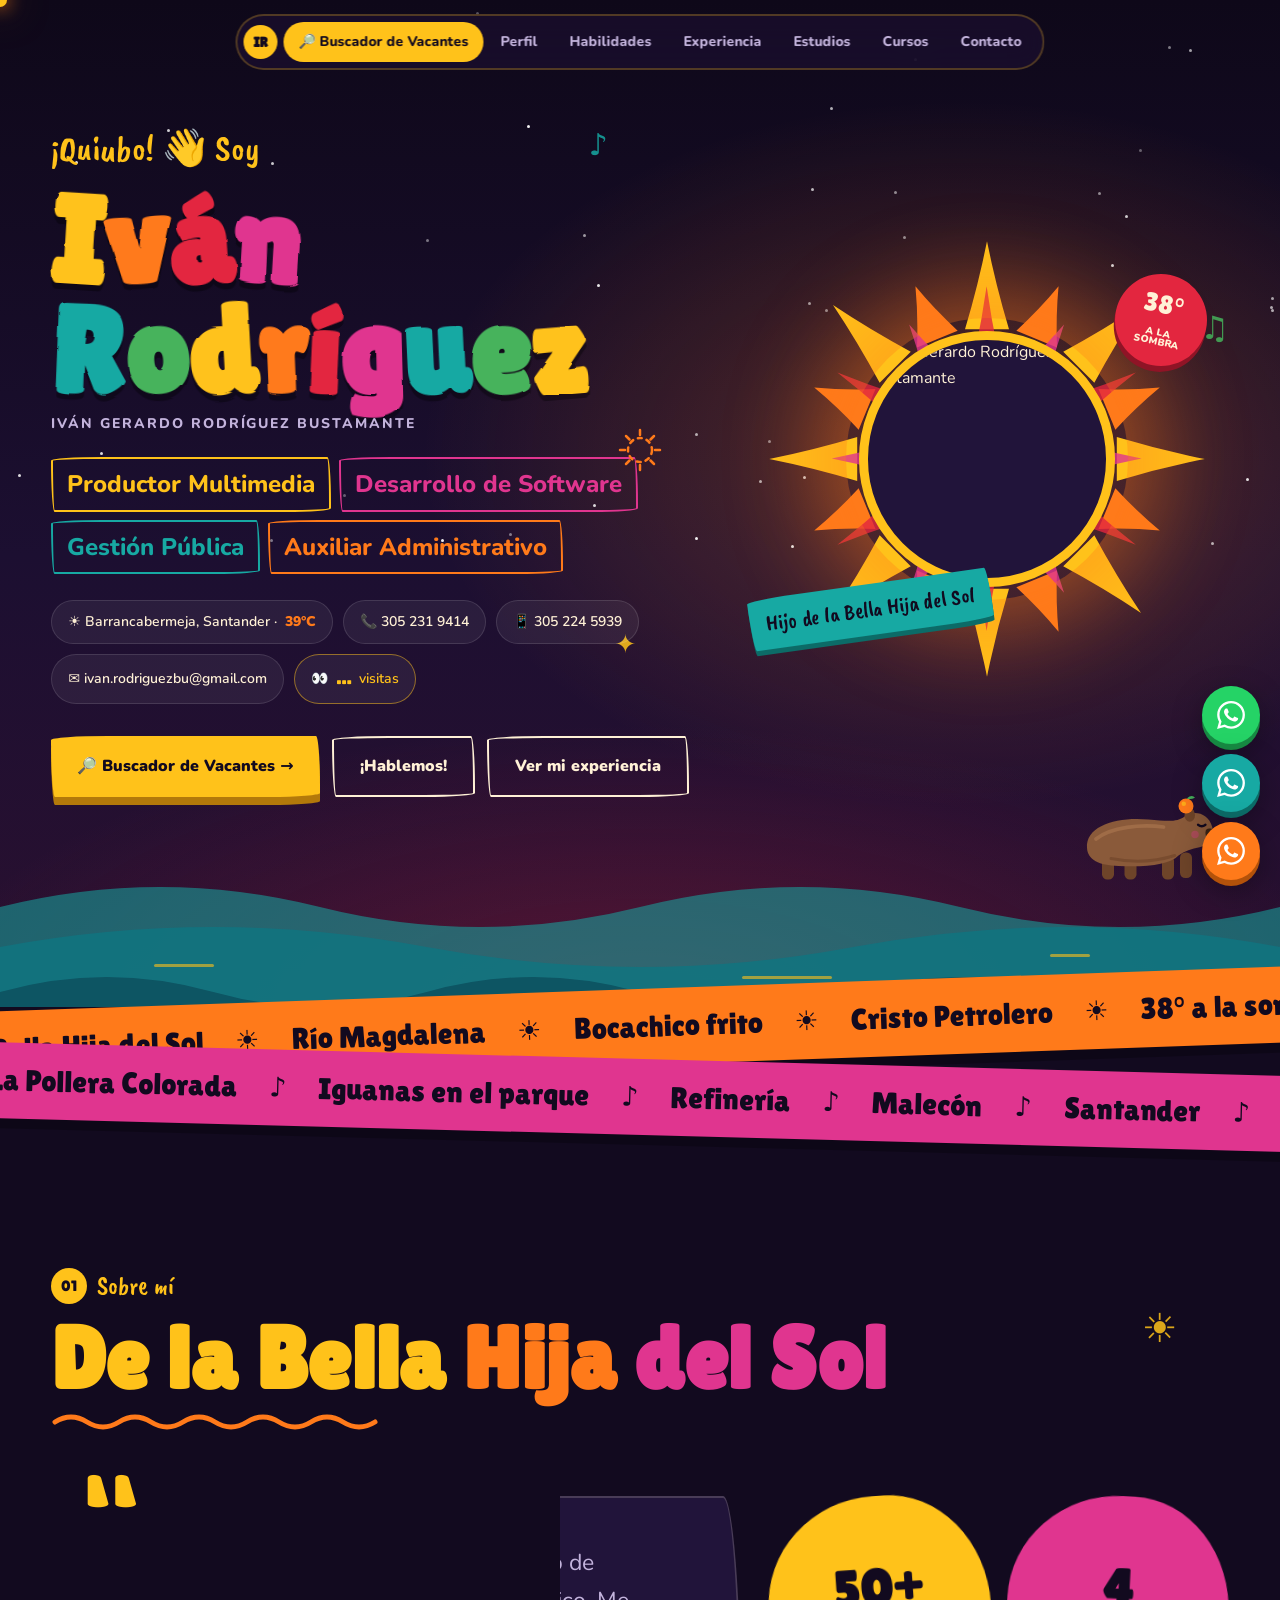
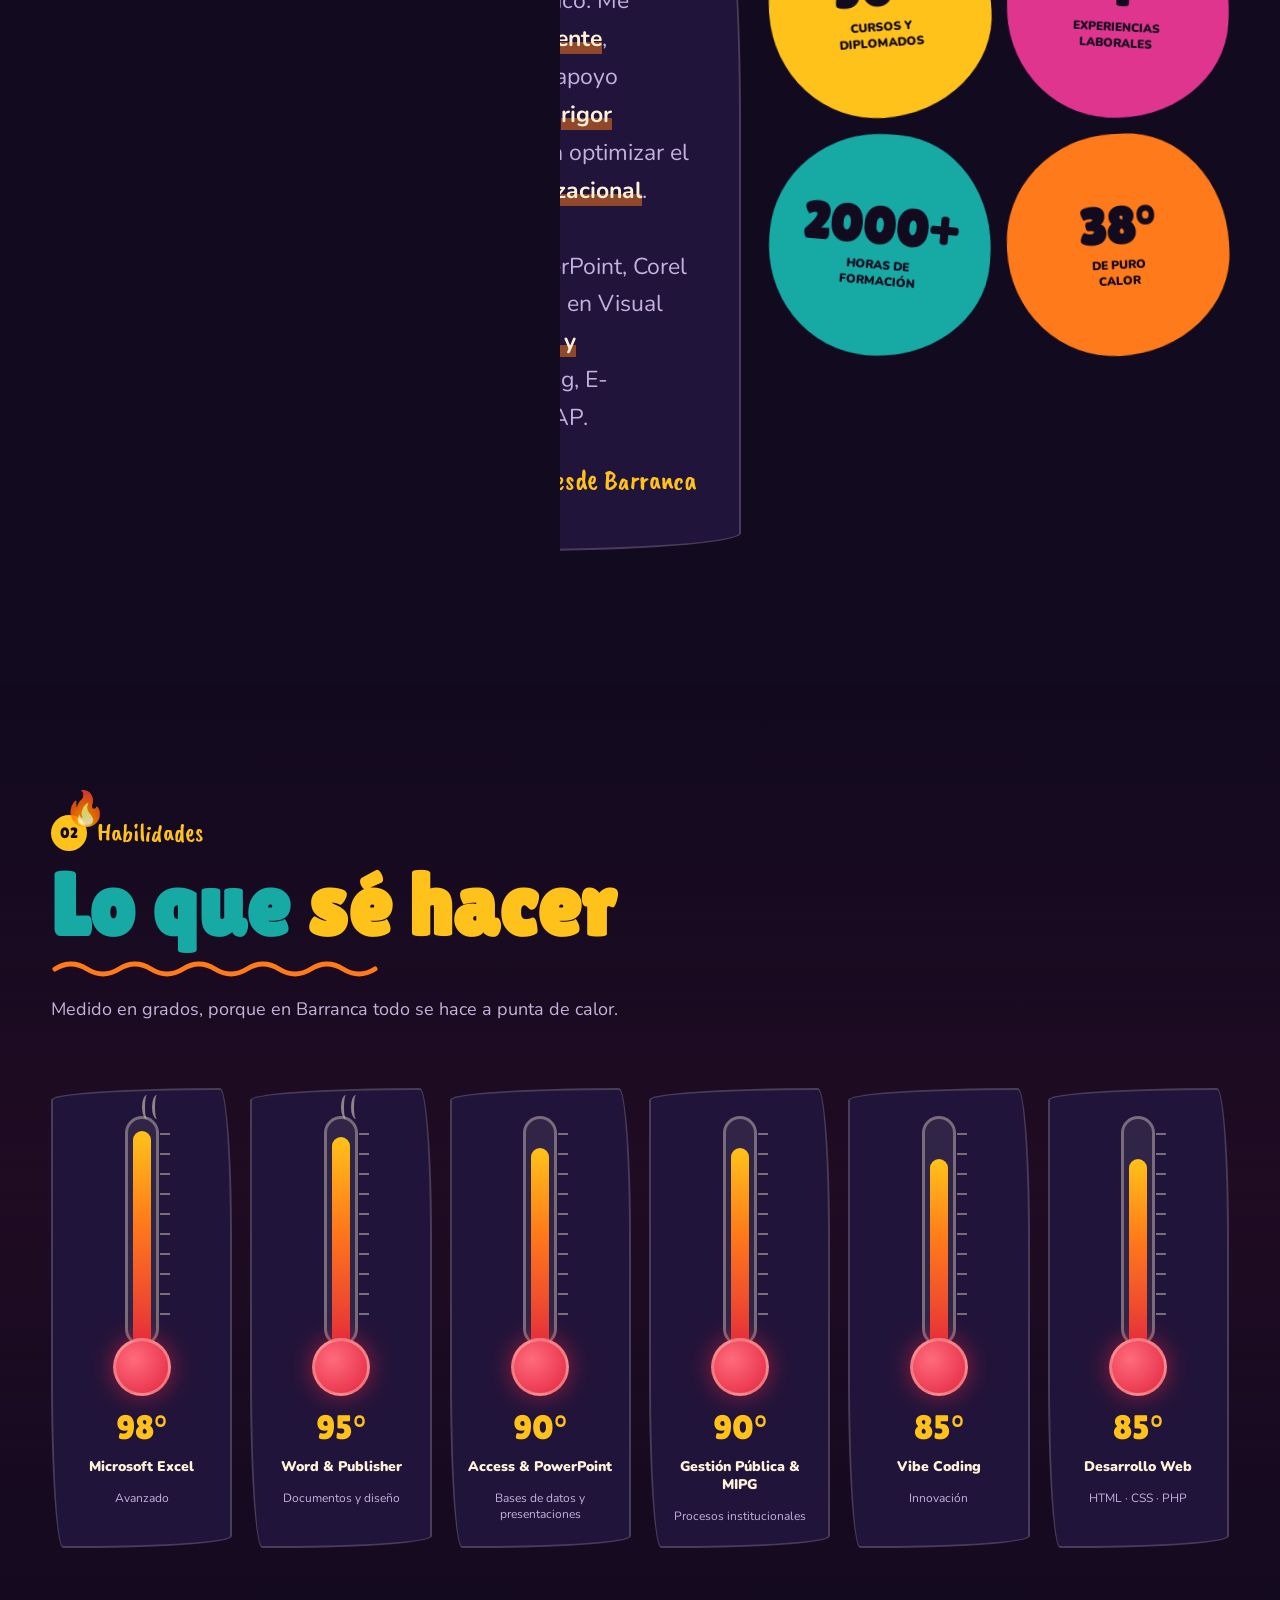
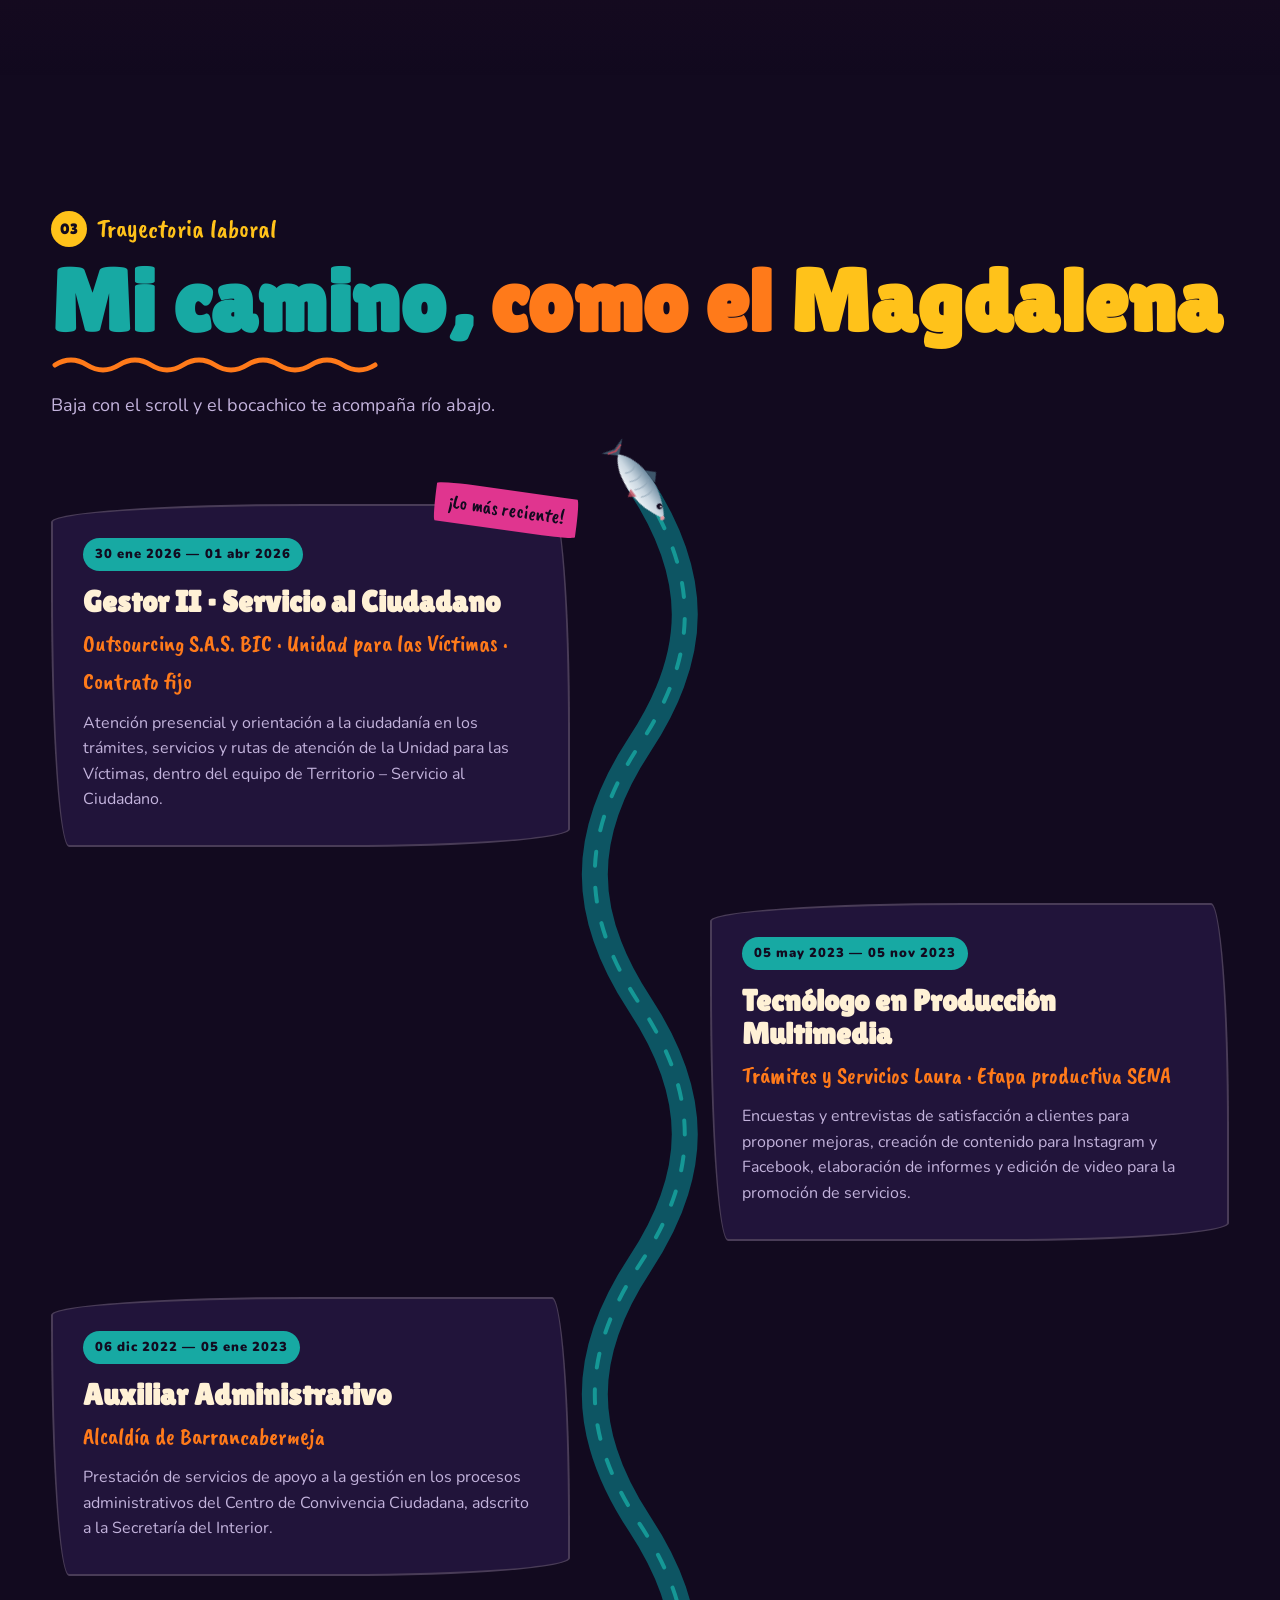
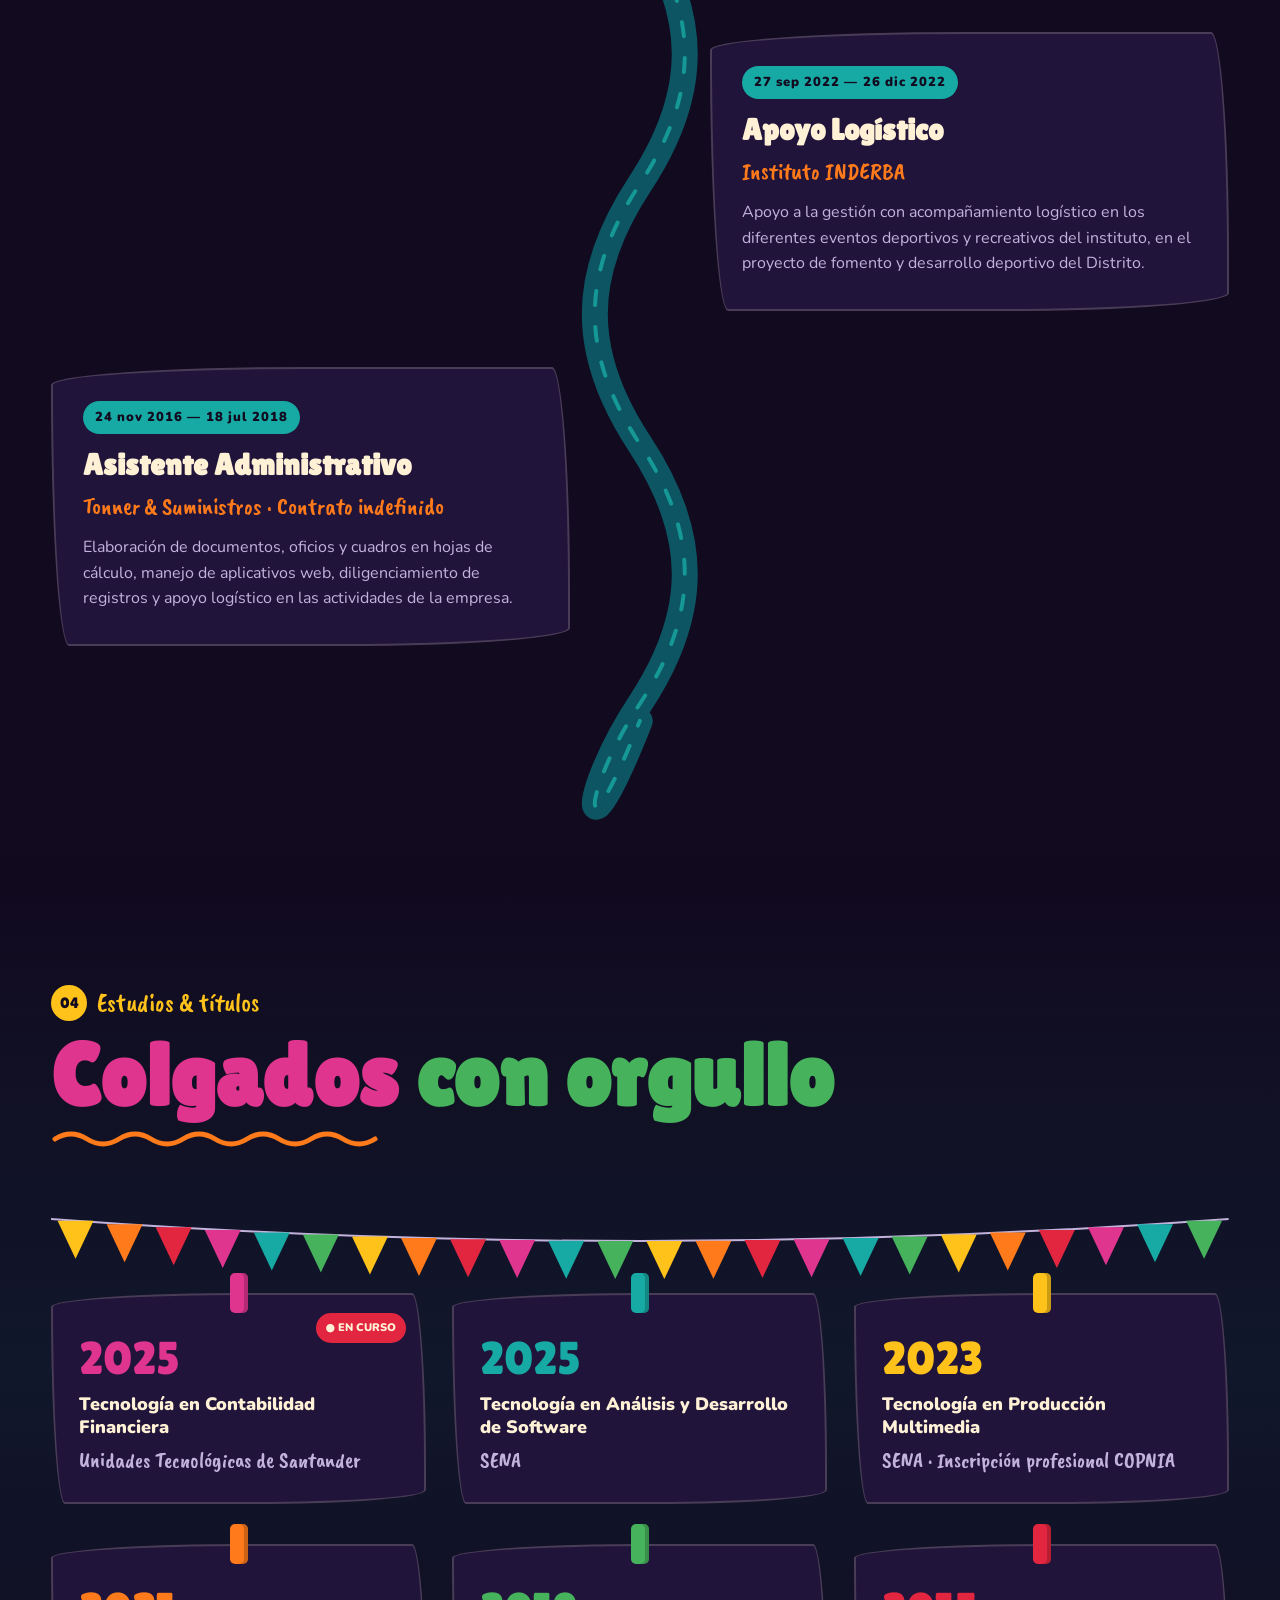
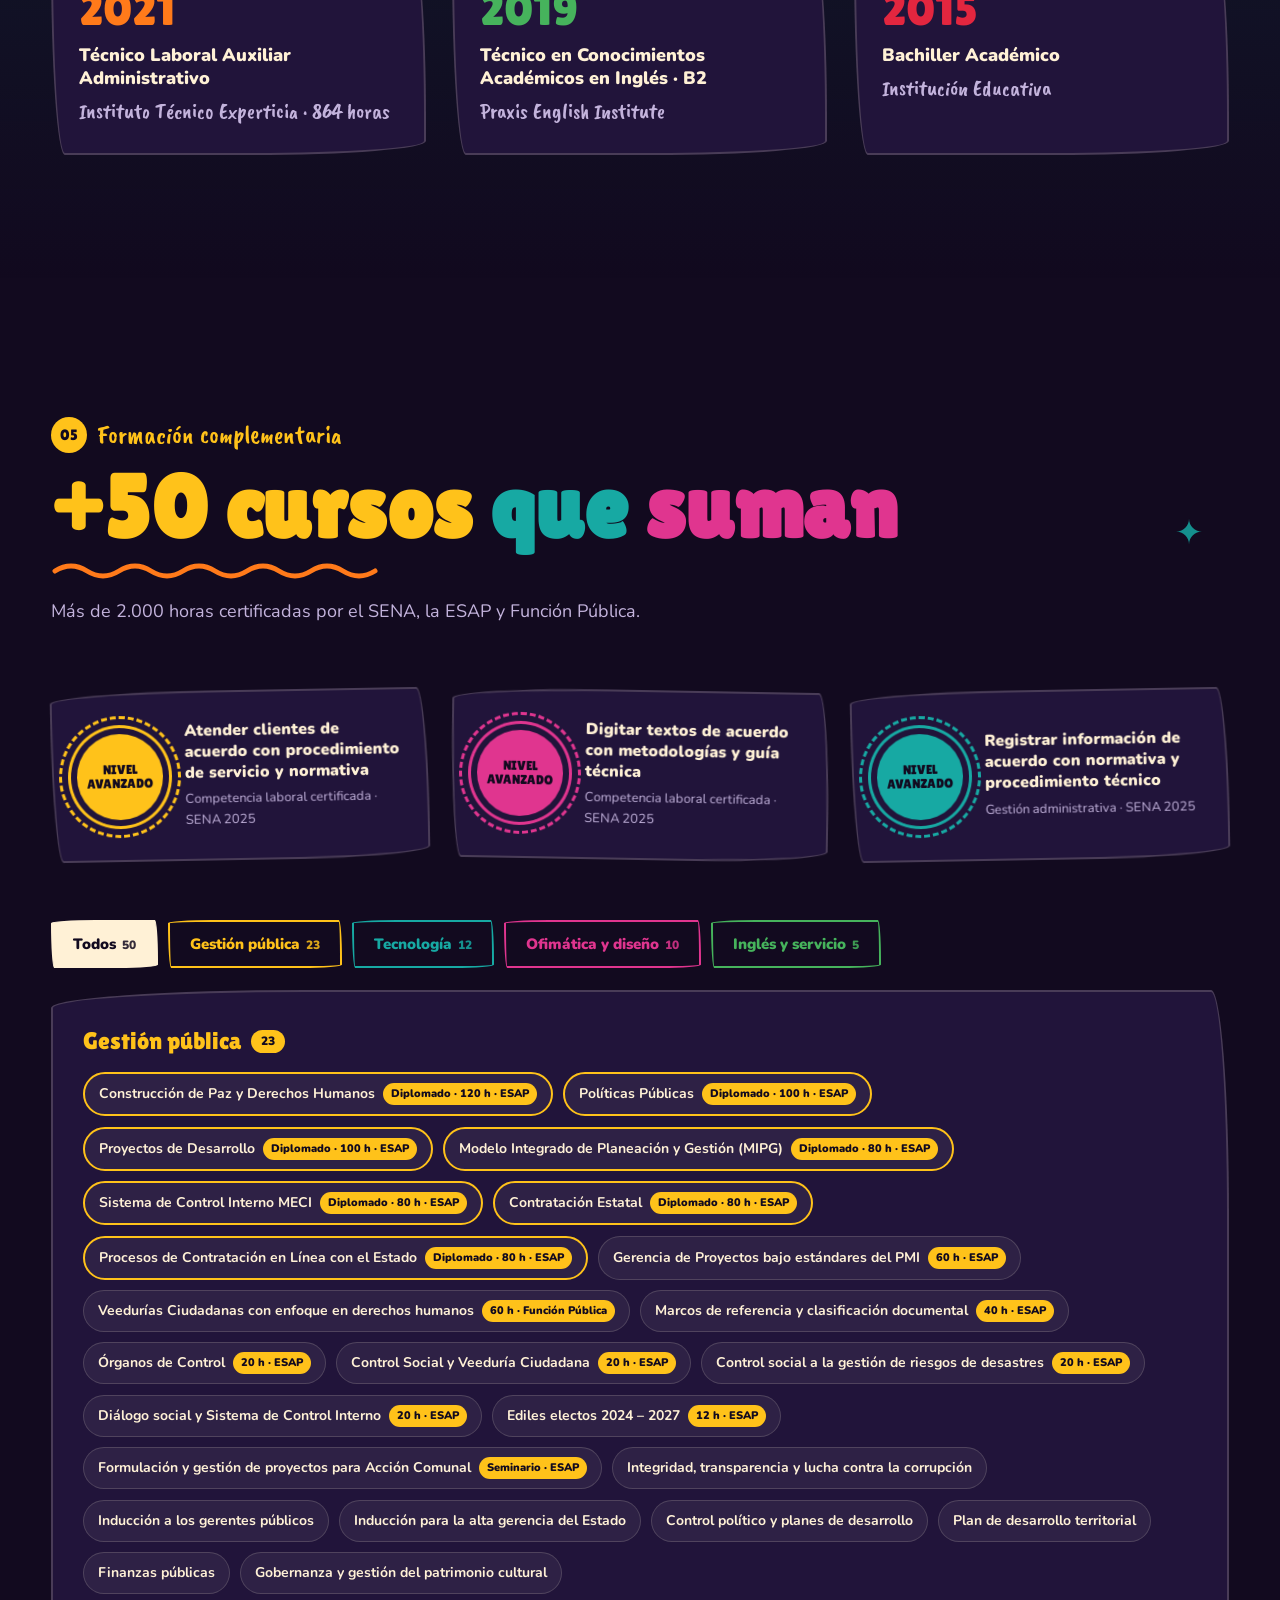
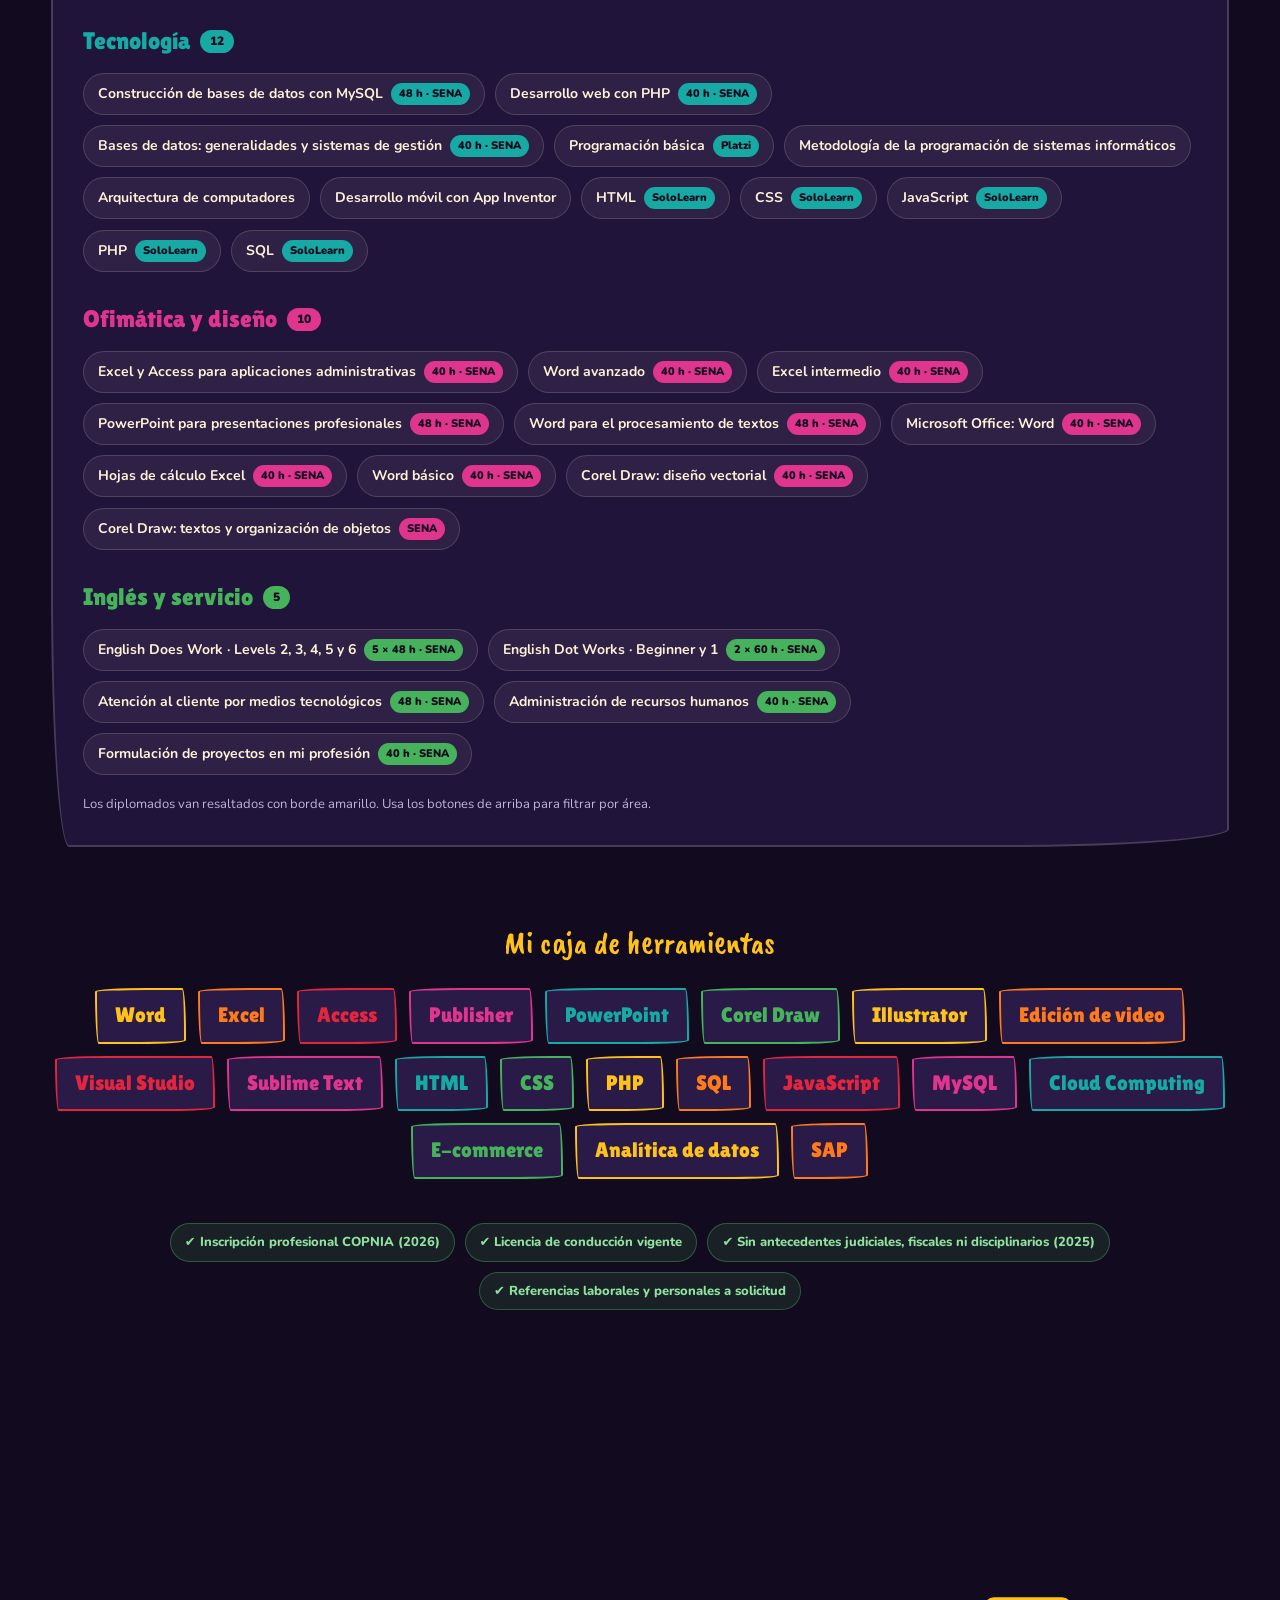
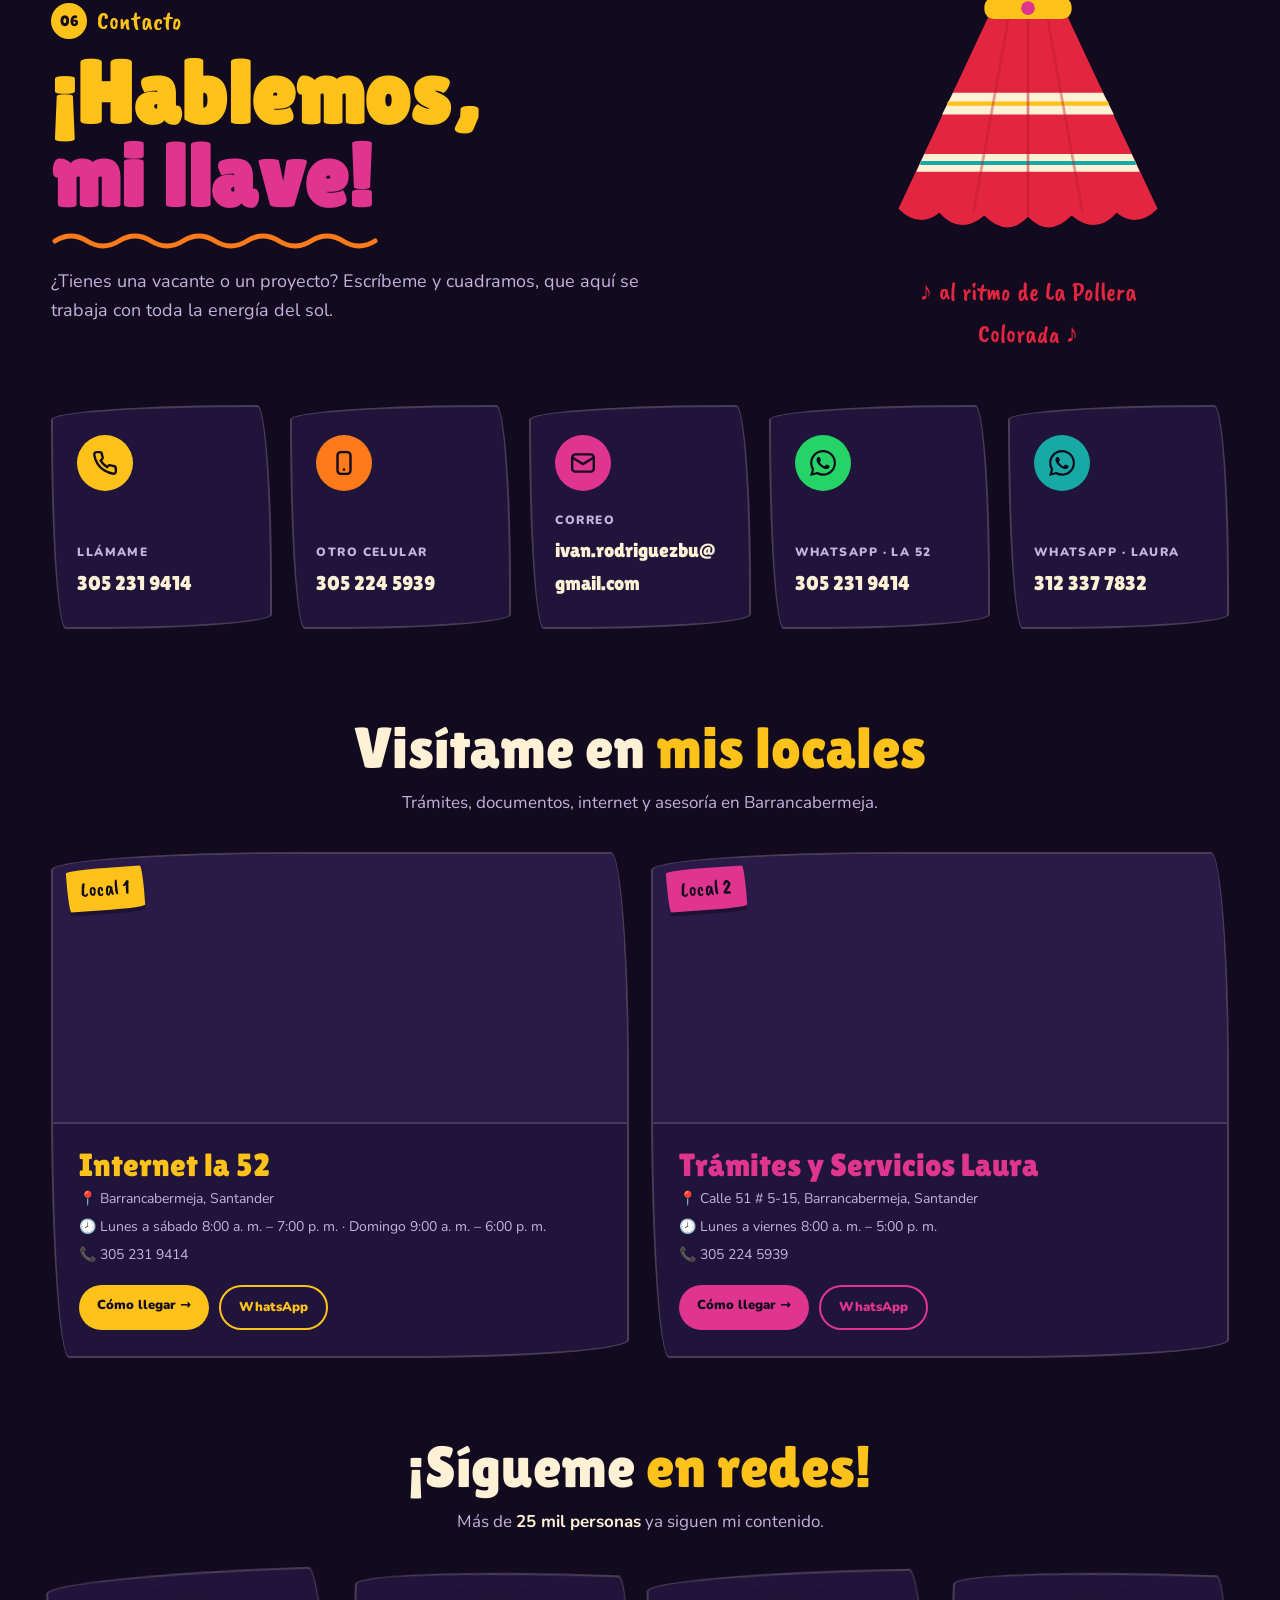
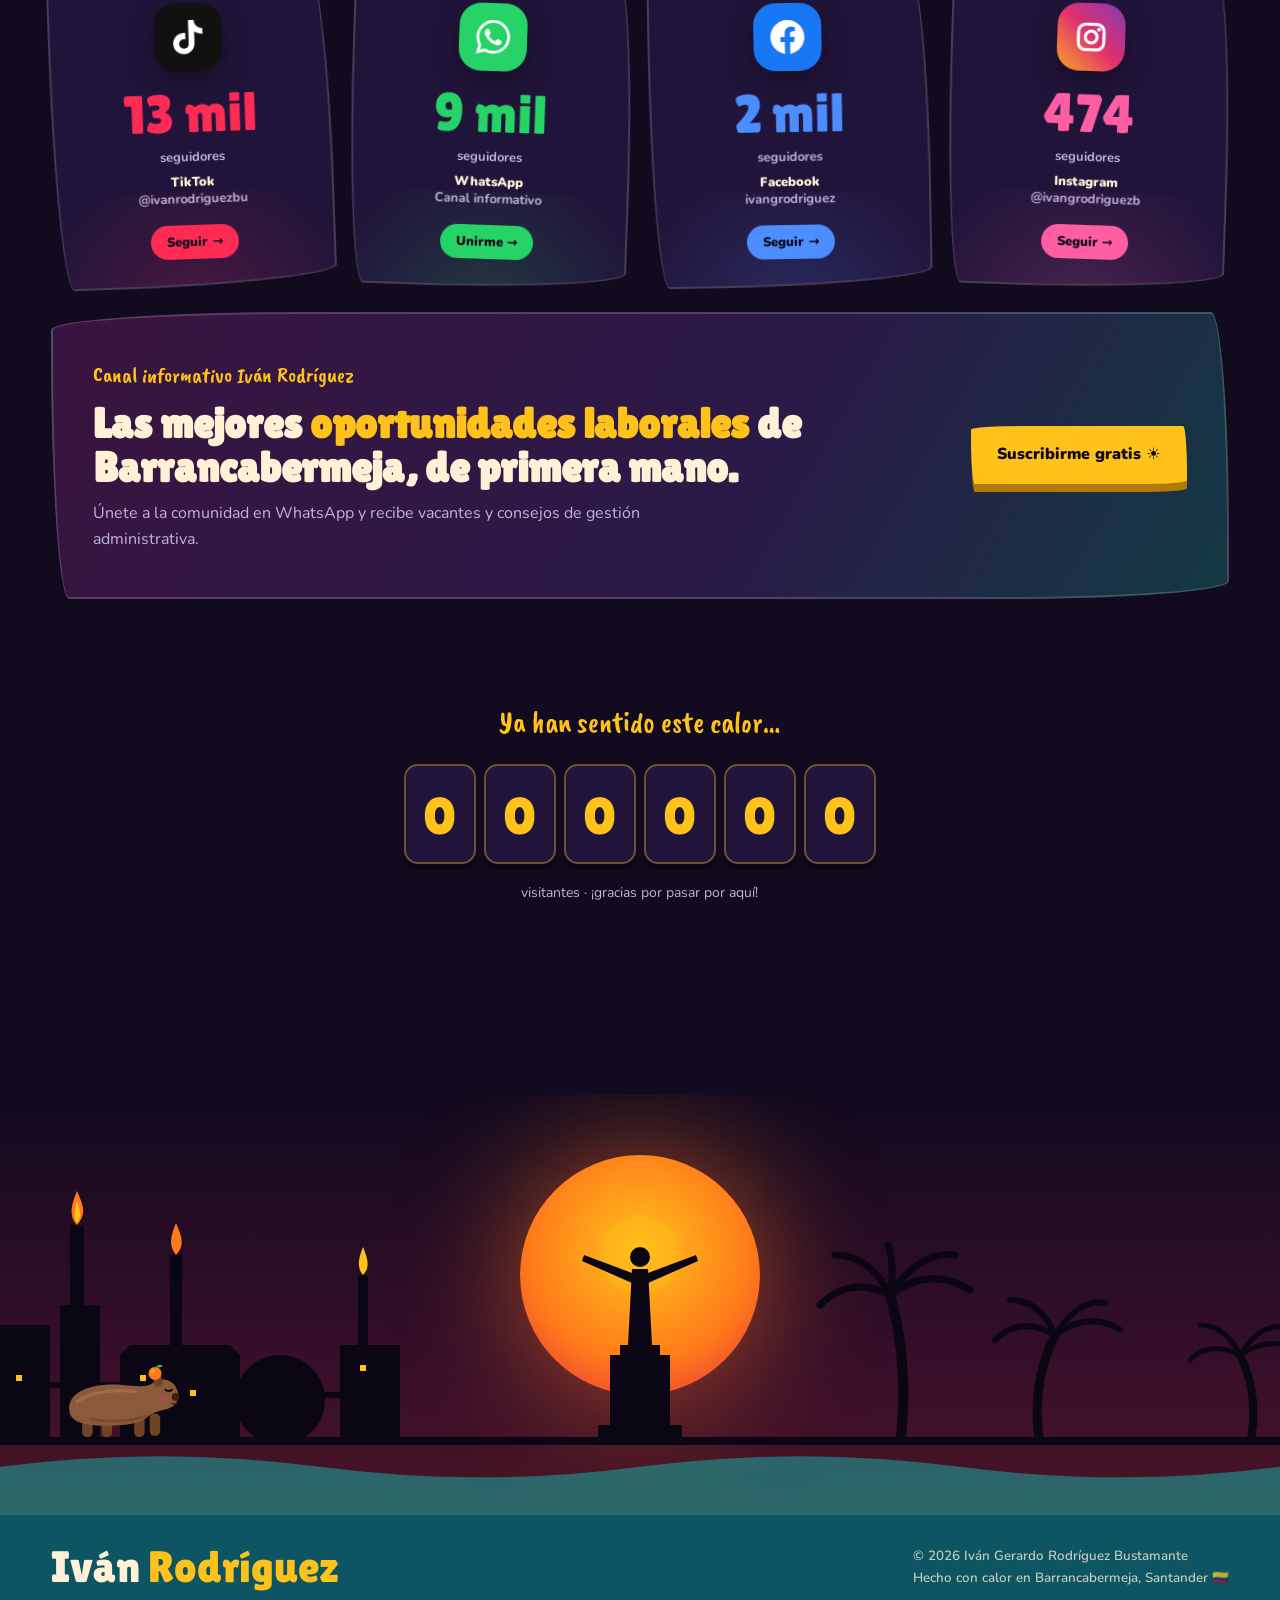
==== commit 0aadd43b: "AdSense: sin anuncios en la hoja de vida personal (/cv)" ====
--- a/index.html
+++ b/index.html
@@ -495,8 +495,6 @@
 <style>
 .nav-vac{background:var(--sun);color:#120a1f!important;border-radius:999px;font-weight:800;white-space:nowrap}
 </style>
-<script async src="https://pagead2.googlesyndication.com/pagead/js/adsbygoogle.js?client=ca-pub-6652198146951507"
-     crossorigin="anonymous"></script>
 </head>
 <body>
 
